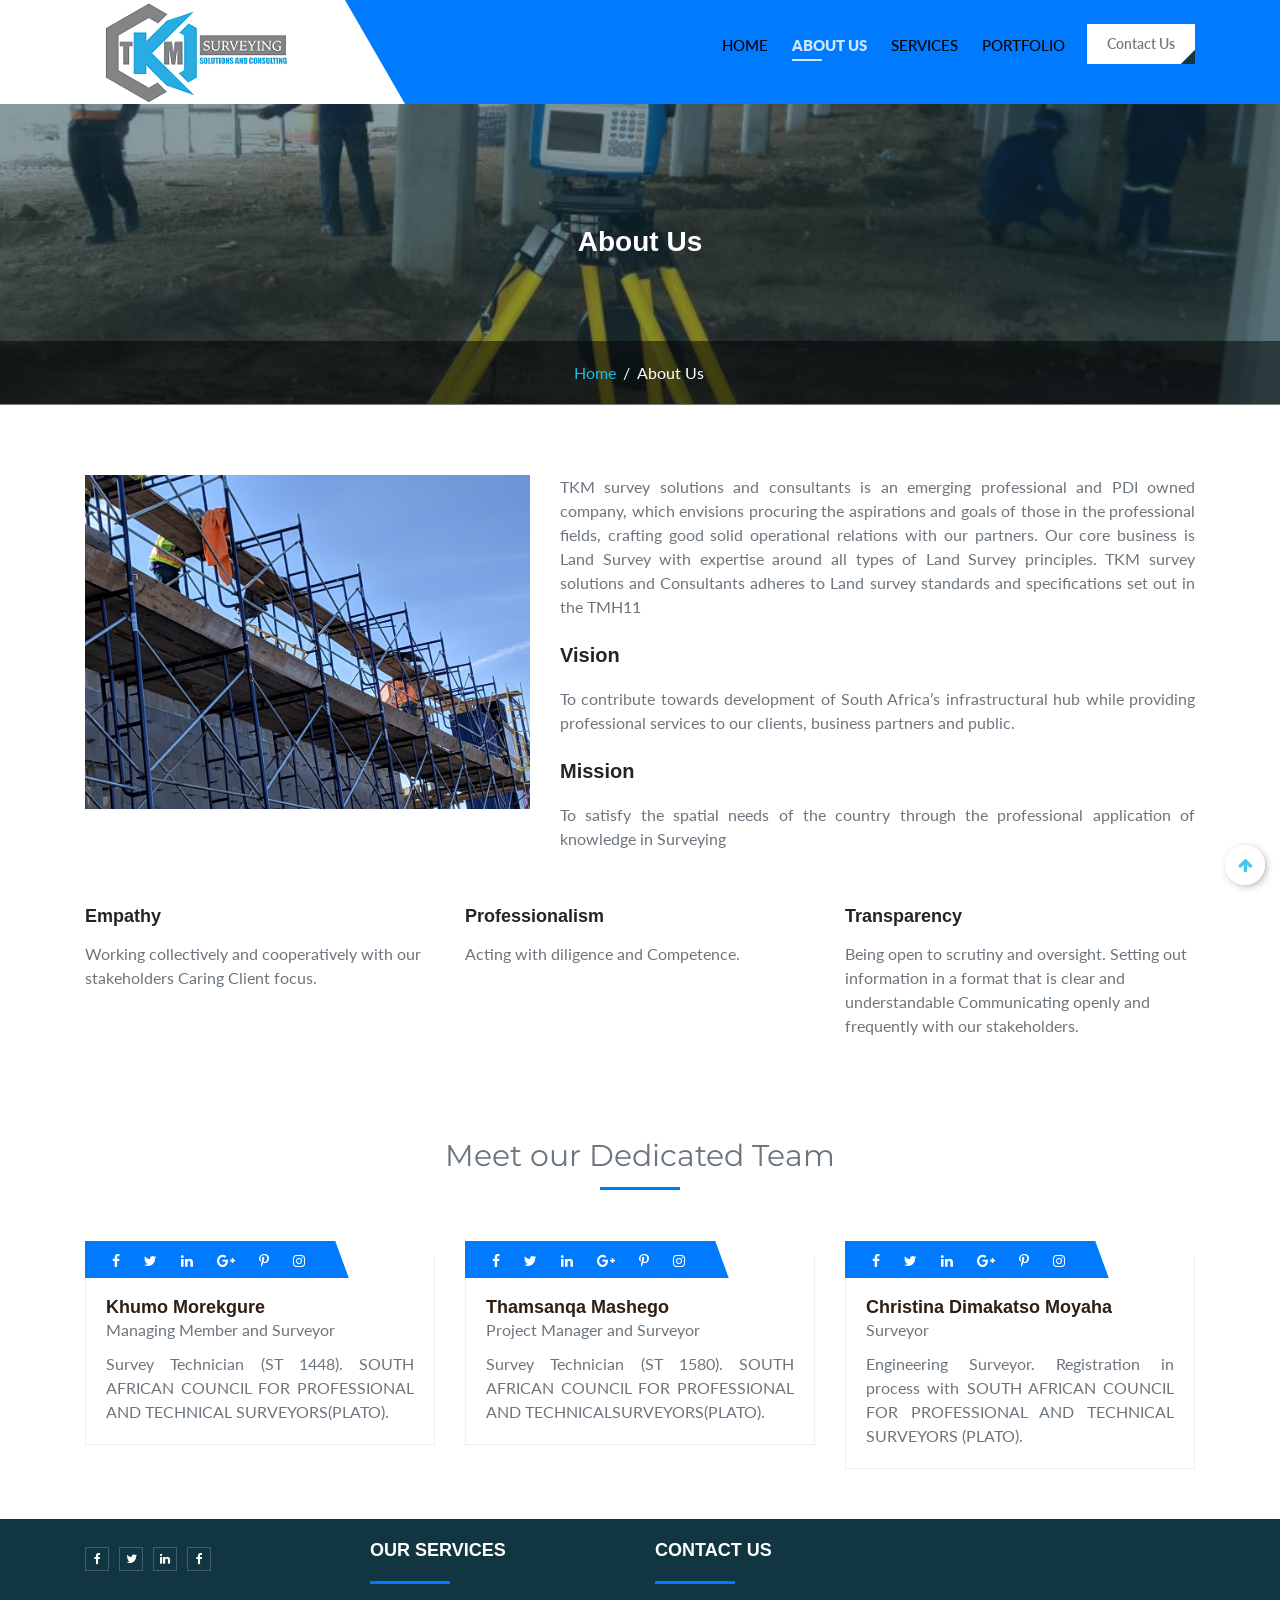
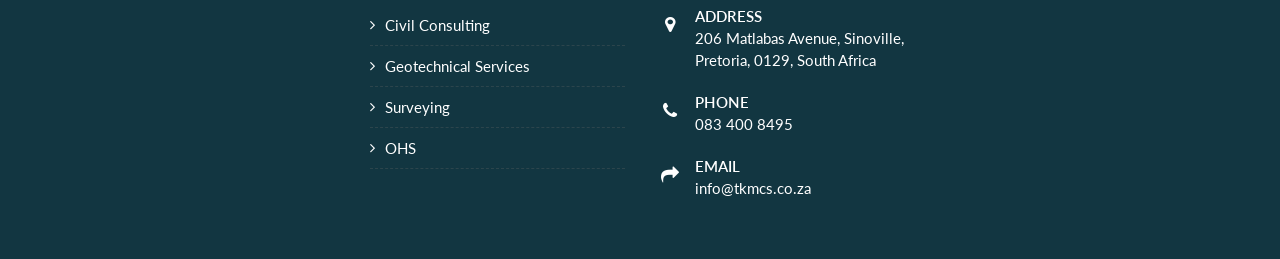
==== aboutus.html @ 53ba18b6 "Add my file" ====
﻿<!DOCTYPE html>
<html lang="en">
<head>
    <meta charset="utf-8">
    <meta http-equiv="X-UA-Compatible" content="IE=edge">
    <meta name="author" content="Land Surveying,Surveying,Geotech,Construction" />
    <meta name="robots" content="Surveying,TKM" />
    <meta name="description" content="TKM Surveying Solutions and Consulting" />
    <meta name="format-detection" content="telephone=no">

    <!-- FAVICONS ICON -->
    <link rel="icon" href="favicon.ico" type="image/x-icon" />
    <link rel="shortcut icon" type="image/x-icon" href="favicon.png" />

    <!-- PAGE TITLE HERE -->
    <title>TKM Surveying</title>

    <!-- MOBILE SPECIFIC -->
    <meta name="viewport" content="width=device-width, initial-scale=1">

    <!--[if lt IE 9]>
    <script src="js/html5shiv.min.js"></script>
    <script src="js/respond.min.js"></script>
    <![endif]-->
    <!-- STYLESHEETS -->
    <link rel="stylesheet" href="/plugins/fontawesome/css/font-awesome.min.css">
    <link rel="stylesheet" type="text/css" href="/css/plugins.css">
    <link rel="stylesheet" type="text/css" href="/css/style.css">
    <link class="skin" rel="stylesheet" type="text/css" href="/css/skin/skin-1.css">
    <link rel="stylesheet" type="text/css" href="/css/templete.css">
    <!-- Revolution Slider Css -->
    <link rel="stylesheet" type="text/css" href="/plugins/revolution/css/settings.css">
    <link rel="stylesheet" type="text/css" href="/plugins/revolution/css/navigation.css">
    <!-- Revolution Navigation Style -->

</head>
<body id="bg">
    <div id="loading-area"></div>
    <div class="page-wraper">
        <!-- header -->
        <header class="site-header header-style-1 mo-left dark">
            <!-- main header -->
            <div class="sticky-header header header-curve main-bar-wraper navbar-expand-lg">
                <div class="main-bar bg-primary clearfix ">
                    <div class="container clearfix">
                        <!-- website logo -->
                        <div class="logo-header mostion"><a href="index.html"><img src="images/logo2.png" width="193" height="89" alt=""></a></div>
                        <!-- nav toggle button -->
                        <button class="navbar-toggler collapsed navicon justify-content-end" type="button" data-toggle="collapse" data-target="#navbarNavDropdown" aria-controls="navbarNavDropdown" aria-expanded="false" aria-label="Toggle navigation">
                            <span></span>
                            <span></span>
                            <span></span>
                        </button>
                        <div class="extra-nav disnone-md hidden-md">
                            <div class="extra-cell">
                                <a href="booking.html" class="site-button white skew-secondry">Contact Us</a>
                            </div>
                        </div>
                        <!-- main nav -->
                        <div class="header-nav navbar-collapse collapse justify-content-end" id="navbarNavDropdown">
                            <ul class=" nav navbar-nav">
                                <li><a href="index.html">Home</a></li>
                                <li class="active"><a href="aboutus.html">About Us</a></li>
                                <li><a href="services.html">Services</a></li>
                                <li><a href="portfolio.html">Portfolio</a></li>
                                <li class="d-lg-none d-xl-none"><a href="contactus.html">Contact Us</a></li>
                            </ul>
                        </div>
                    </div>
                </div>
            </div>
            <!-- main header END -->
        </header>
        <!-- header END -->
        <!-- Content -->
        <div class="page-content">
            <!-- inner page banner -->
            <div class="bnr-inr overlay-black-middle" style="background-image:url(images/mshandukani.jpg);">
                <div class="container">
                    <div class="bnr-inr-entry">
                        <h1 class="text-white">About Us</h1>
                    </div>
                </div>
            </div>
            <!-- inner page banner END -->
            <!-- Breadcrumb row -->
            <div class="breadcrumb-row">
                <div class="container">
                    <ul class="list-inline">
                        <li><a href="index.html">Home</a></li>
                        <li>About Us</li>
                    </ul>
                </div>
            </div>
            <!-- Breadcrumb row END -->
            <!-- contact -->
            <div class="clearfix">
                <!-- About Company -->
                <!-- Our Awesome Services -->
                <div class="section-full bg-white content-inner-2">
                    <div class="container">
                        <div class="row">
                            <div class="col-lg-5 col-md-12 text-center d-lg-block d-sm-none d-md-none">
                                <div class="worker"> <img src="images/scaffolding.jpg" alt="" /> </div>
                            </div>
                            <div class="col-lg-7 col-md-12 m-b30">
                                <p>TKM survey solutions and consultants is an emerging professional and PDI owned company, which envisions procuring the aspirations and goals of those in the professional fields, crafting good solid operational relations with our partners. Our core business is Land Survey with expertise around all types of Land Survey principles. TKM survey solutions and Consultants adheres to Land survey standards and specifications set out in the TMH11</p>
                                <h3 class="m-t10">Vision</h3>
                                <p>To contribute towards development of South Africa’s infrastructural hub while providing professional services to our clients, business partners and public.</p>
                                <h3 class="m-t10">Mission</h3>
                                <p>To satisfy the spatial needs of the country through the professional application of knowledge in Surveying</p>
                            </div>
                        </div>
                        <div class="row">
                            <div class="col-lg-4 col-md-4 col-sm-6 m-b30">
                                <div class="icon-bx-wraper left">
                                    <div class="icon-lg"> <a href="#" class="icon-cell"><i class="glyph-icon flaticon-like"></i></a> </div>
                                    <div class="icon-content">
                                        <h4 class="tilte">Empathy</h4>
                                        <p>Working collectively and cooperatively with our stakeholders Caring Client focus.</p>
                                    </div>
                                </div>
                            </div>
                            <div class="col-lg-4 col-md-4 col-sm-6 m-b30">
                                <div class="icon-bx-wraper left">
                                    <div class="icon-lg"> <a href="#" class="icon-cell"><i class="glyph-icon flaticon-android"></i></a> </div>
                                    <div class="icon-content">
                                        <h4 class="tilte">Professionalism</h4>
                                        <p>Acting with diligence and Competence.</p>
                                    </div>
                                </div>
                            </div>
                            <div class="col-lg-4 col-md-4 col-sm-6 m-b30">
                                <div class="icon-bx-wraper left">
                                    <div class="icon-lg"> <a href="#" class="icon-cell"><i class="glyph-icon flaticon-speaker"></i></a> </div>
                                    <div class="icon-content">
                                        <h4 class="tilte">Transparency</h4>
                                        <p>Being open to scrutiny and oversight. Setting out information in a format that is clear and understandable Communicating openly and frequently with our stakeholders.</p>
                                    </div>
                                </div>
                            </div>
                        </div>
                    </div>
                </div>
                <!-- About Company END -->
                <!-- Team member -->
                <div class="section-full bg-white content-inner">
                    <div class="container">
                        <div class="section-head text-center ">
                            <h3 class="h3">Meet our Dedicated Team</h3>
                            <div class="separator bg-primary"></div>
                        </div>
                        <div class="section-content ">
                            <div class="row">
                                <div class="col-md-4 col-lg-4 col-sm-6 m-b30">
                                    <div class="box">
                                        <!--<div class="media"> <a href="#"><img src="images/our-team/pic1.jpg" alt=""></a> </div>-->
                                        <div class="info p-a20 p-t40 border-1">
                                            <h4 class="title m-tb0"><a href="#">Khumo Morekgure</a></h4>
                                            <div class="bg-primary skew-content-box">
                                                <ul class="social-icon">
                                                    <li><a class="fa fa-facebook"></a></li>
                                                    <li><a class="fa fa-twitter"></a></li>
                                                    <li><a class="fa fa-linkedin"></a></li>
                                                    <li><a class="fa fa-google-plus"></a></li>
                                                    <li><a class="fa fa-pinterest-p"></a></li>
                                                    <li><a class="fa fa-instagram"></a></li>
                                                </ul>
                                            </div>
                                            <span>Managing Member and Surveyor</span>
                                            <p class="m-t10 m-b0">Survey Technician (ST 1448). SOUTH AFRICAN COUNCIL FOR PROFESSIONAL AND TECHNICAL SURVEYORS(PLATO).</p>
                                        </div>
                                    </div>
                                </div>
                                <div class="col-md-4 col-lg-4 col-sm-6 m-b30">
                                    <div class="box">
                                        <!--<div class="media"> <a href="#"><img src="images/our-team/pic2.jpg" alt=""></a> </div>-->
                                        <div class="info p-a20 p-t40 border-1">
                                            <h4 class="title m-tb0"><a href="#">Thamsanqa Mashego</a></h4>
                                            <div class="bg-primary skew-content-box">
                                                <ul class="social-icon">
                                                    <li><a class="fa fa-facebook"></a></li>
                                                    <li><a class="fa fa-twitter"></a></li>
                                                    <li><a class="fa fa-linkedin"></a></li>
                                                    <li><a class="fa fa-google-plus"></a></li>
                                                    <li><a class="fa fa-pinterest-p"></a></li>
                                                    <li><a class="fa fa-instagram"></a></li>
                                                </ul>
                                            </div>
                                            <span>Project Manager and Surveyor</span>
                                            <p class="m-t10 m-b0">Survey Technician (ST 1580). SOUTH AFRICAN COUNCIL FOR PROFESSIONAL AND TECHNICALSURVEYORS(PLATO).</p>
                                        </div>
                                    </div>
                                </div>
                                <div class="col-md-4 col-lg-4 col-sm-6 m-b10">
                                    <div class="box">
                                        <!--<div class="media"> <a href="#"><img src="images/our-team/pic3.jpg" alt=""></a> </div>-->
                                        <div class="info p-a20 p-t40 border-1">
                                            <h4 class="title m-tb0"><a href="#">Christina Dimakatso Moyaha</a></h4>
                                            <div class="bg-primary skew-content-box">
                                                <ul class="social-icon">
                                                    <li><a class="fa fa-facebook"></a></li>
                                                    <li><a class="fa fa-twitter"></a></li>
                                                    <li><a class="fa fa-linkedin"></a></li>
                                                    <li><a class="fa fa-google-plus"></a></li>
                                                    <li><a class="fa fa-pinterest-p"></a></li>
                                                    <li><a class="fa fa-instagram"></a></li>
                                                </ul>
                                            </div>
                                            <span>Surveyor</span>
                                            <p class="m-t10 m-b0">Engineering Surveyor. Registration in process with SOUTH AFRICAN COUNCIL FOR PROFESSIONAL AND TECHNICAL SURVEYORS (PLATO).</p>
                                        </div>
                                    </div>
                                </div>
                            </div>
                        </div>
                    </div>
                </div>
                <!-- Team member -->
            </div>
            <!-- contact area  END -->
        </div>
        <!-- Content END-->
        <!-- Footer -->
        <footer class="site-footer">
            <div class="footer-top">
                <div class="container">
                    <div class="row">
                        <div class="col-lg-3 col-md-6 col-sm-6 footer-col-4">
                            <div class="widget widget_about">
                                <ul class="social-icon dez-border">
                                    <li><a class="fa fa-facebook"></a></li>
                                    <li><a class="fa fa-twitter"></a></li>
                                    <li><a class="fa fa-linkedin"></a></li>
                                    <li><a class="fa fa-facebook"></a></li>
                                </ul>
                            </div>
                        </div>
                        <div class="col-lg-3 col-md-6 col-sm-6 footer-col-4">
                            <div class="widget widget_services">
                                <h4 class="m-b15 text-uppercase">Our services</h4>
                                <div class="separator bg-primary"></div>
                                <ul>
                                    <li><a href="services.html">Civil Consulting</a></li>
                                    <li><a href="services.html">Geotechnical Services</a></li>
                                    <li><a href="services.html">Surveying</a></li>
                                    <li><a href="services.html">OHS</a></li>
                                </ul>
                            </div>
                        </div>
                        <div class="col-lg-3 col-md-6 col-sm-6 footer-col-4">
                            <div class="widget widget_getintuch">
                                <h4 class="m-b15 text-uppercase">Contact us</h4>
                                <div class="separator bg-primary"></div>
                                <ul>
                                    <li><i class="fa fa-map-marker"></i><strong>address</strong> 206 Matlabas Avenue, Sinoville, Pretoria, 0129, South Africa </li>
                                    <li><i class="fa fa-phone"></i><strong>phone</strong>083 400 8495</li>
                                    <li><i class="fa fa-mail-forward"></i><strong>email</strong>info@tkmcs.co.za</li>
                                </ul>
                            </div>
                        </div>
                    </div>
                </div>
            </div>
        </footer>
        <!-- Footer END-->
        <button class="scroltop fa fa-arrow-up"></button>
    </div>
    <!-- JavaScript  files ========================================= -->
    <script src="js/jquery.min.js"></script><!-- JQUERY.MIN JS -->
    <script src="plugins/bootstrap/js/popper.min.js"></script><!-- BOOTSTRAP.MIN JS -->
    <script src="plugins/bootstrap/js/bootstrap.min.js"></script><!-- BOOTSTRAP.MIN JS -->
    <script src="plugins/bootstrap-select/bootstrap-select.min.js"></script><!-- FORM JS -->
    <script src="plugins/bootstrap-touchspin/jquery.bootstrap-touchspin.js"></script><!-- FORM JS -->
    <script src="plugins/magnific-popup/magnific-popup.js"></script><!-- MAGNIFIC POPUP JS -->
    <script src="plugins/counter/waypoints.min.js"></script><!-- WAYPOINTS JS -->
    <script src="plugins/counter/counterup.min.js"></script><!-- COUNTERUP JS -->
    <script src="plugins/imagesloaded/imagesloaded.js"></script><!-- IMAGESLOADED -->
    <script src="plugins/masonry/masonry-3.1.4.js"></script><!-- MASONRY -->
    <script src="plugins/masonry/masonry.filter.js"></script><!-- MASONRY -->
    <script src="plugins/owl-carousel/owl.carousel.js"></script><!-- OWL SLIDER -->
    <script src="js/custom.js"></script><!-- CUSTOM FUCTIONS  -->
    <script src="js/dz.carousel.js"></script><!-- SORTCODE FUCTIONS  -->
    <script src="plugins/switcher/js/switcher.js"></script><!-- CONTACT JS  -->
    <script src="js/dz.ajax.js"></script><!-- CONTACT JS  -->

</body>
</html>
---- css/style.css ----
/*
======================================
  * CSS TABLE CONTENT *  
======================================

1. GENERAL

2. HEADINGS

3. TEXT & PARAGRAPH

4. LISTS

5. BOX SPACING (inner & outer)
	>padding
	>marging
	
6. BOX MAX-WIDTH CSS

7. POSITIONS ( absolute & relative & statice & z-index )

8. COLOR (text & background)
	>text color
	>background color

9. IMAGES OVERLAY EFFECTS (overly animation on images)

10. IMAGES EFFECTS (image animation in images)
	 >image-opacity
	 >image-zoom
	 >image-zoom-slow
	 >image-shrink
	 >image-side-pan
	 >image-vertical-pan
	 >image-fade-in
	 >image-fade-out 
	 >image-rotate
	 >image-sepia
	 >image-blurr
	 >image-blurr-invert
	 >image off color
	 >image on color
 

11. CONTENT SHOW ON IMAGE BOX
 
12. FORM ELEMENTS

13. WP DEFAULT

14. HEADER (top part of page)

15. PAGE TOP BAR (left & right content)

16. LOGO ( company identify  symbol )

17. MAIN BAR ( place logo & main-navigation )

18. NAVIGATIONS
	>mena-menu
	>mobile-menu
	>footer-menu
	
19. BANNER

20. SLIDER
	>rs slider
	>owl slider
	
21. BLOG
	
22. WIDGETS

23. CUSTOMIZE CSS
	>set-radius
	>transition
	>float-clearfix
	
24. SORTCODES 
	>Buttons
	>Title separators		
	>Deviders	
	>Lists & bullets	
	>Tabs
	>Accordians		
	>Carousels	
	>Testimonials	
	>Pricing table
	>Alert box	
	>Modal pop
	>Social icons
	>Breadcrumb
	>Tables
	>Image effects

25. PAGINATION

26. FOOTER

27. PAGE-CONTENT

28. INNER-CONTENT

29. SIDE-NAV

30. ONE-PAGE-LAYOUT

======================================
  * END TABLE CONTENT *  
======================================
*/
/*--------------------------------------------------------------
1. GENERAL
---------------------------------------------------------------*/

body {
    background-color: #FFF;
    font-family: 'Lato', sans-serif;
    font-size: 16px;
    font-weight: 400;
    color:#6c757d;
    padding: 0;
    margin: 0;
    overflow-x: hidden;
}
a {
    color: #EFBB20;
    outline: 0 none;
    text-decoration: none;
}
a:hover,
a:focus {
    text-decoration: none;
    outline: 0 none;
}
a:active,
a:hover {
    color: #333333;
}
p a {
    color: #333333;
}
img {
    border-style: none;
    height: auto;
    max-width: 100%;
    vertical-align: middle;
}
hr {
    clear: both;
}
section,
article,
aside,
details,
figcaption,
figure,
footer,
header,
hgroup,
main,
menu,
nav,
summary {
    display: block;
}
address {
    font-style: italic;
}
table {
    background-color: transparent;
    width: 100%;
}
table thead th {
    color: #333;
}
table td {
    padding: 15px 10px;
}
p,
address,
pre,
hr,
ul,
ol,
dl,
dd,
table {
    margin-bottom: 24px;
}
.overflow-hide {
    overflow: hidden;
}
.overflow-auto {
    overflow: auto;
}
.clear {
    clear: both;
}
.pull-none {
    float: none;
}
::-moz-selection {
    background: #3396d1;
    color: #fff;
}
::selection {
    background: #3396d1;
    color: #fff;
}
/*---------------------------------------------------------------
2. HEADINGS
---------------------------------------------------------------*/

h1,
h2,
h3,
h4,
h5,
h6 {
    color: #123641;
    font-family: 'Nunito', sans-serif;
}
h1 a,
h2 a,
h3 a,
h4 a,
h5 a,
h6 a {
    color: #2e1e13;
}
h1 {
    font-size: 28px;
    line-height: 30px;
    margin-bottom: 25px;
	font-weight: 700;
}
h2 {
    font-size: 24px;
    line-height: 38px;
    margin-bottom: 25px;
	font-weight: 700;
}
h3 {
    font-size: 20px;
    line-height: 24px;
    margin-bottom: 20px;
	font-weight: 600;
}
h4 {
    font-size: 18px;
    line-height: 22px;
    margin-bottom: 15px;
	font-weight: 600;
}
h5 {
    font-size: 16px;
    line-height: 22px;
    margin-bottom: 10px;
	font-weight: 600;
}
h6 {
    font-size: 14px;
    line-height: 18px;
    margin-bottom: 10px;
	font-weight: 600;
}
/*---------------------------------------------------------------
3. TEXT & PARAGRAPH
---------------------------------------------------------------*/

p {
    line-height: 24px;
    margin-bottom: 24px;
}
strong {
    font-weight: 600;
}
/*text align*/

.text-left {
    text-align: left;
}
.text-center {
    text-align: center;
}
.text-right {
    text-align: right;
}
.text-justify {
    text-align: justify
}
/*text vertical align*/

.v-align-t {
    vertical-align: top;
	display:-webkit-inline-box;
}
.v-align-m {
    vertical-align: middle;
}
.v-align-b {
    vertical-align: bottom;
}
/*text no line brack*/

.text-nowrap {
    white-space: nowrap
}
/*text transform*/

.text-lowercase {
    text-transform: lowercase
}
.text-uppercase {
    text-transform: uppercase
}
.text-capitalize {
    text-transform: capitalize
}
/*text size*/

.font-14 {
    font-size: 14px;
}
.font-16 {
    font-size: 16px;
}
.font-18 {
    font-size: 18px;
}
.font-20 {
    font-size: 20px;
}
.font-22 {
    font-size: 22px;
}
.font-24 {
    font-size: 24px;
}
.font-26 {
    font-size: 26px;
    line-height: 30px;
}
.font-28 {
    font-size: 28px;
    line-height: 35px;
}
.font-30 {
    font-size: 30px;
    line-height: 35px;
}
.font-35 {
    font-size: 35px;
    line-height: 45px;
}
.font-40 {
    font-size: 40px;
    line-height: 50px;
}
/*text weight*/

.font-weight-300 {
    font-weight: 300;
}
.font-weight-400 {
    font-weight: 400;
}
.font-weight-500 {
    font-weight: 500;
}
.font-weight-600 {
    font-weight: 600;
}
.font-weight-700 {
    font-weight: 700;
}
.font-weight-800 {
    font-weight: 800;
}
.font-weight-900 {
    font-weight: 900;
}
/*---------------------------------------------------------------
4. LISTS
---------------------------------------------------------------*/

dl,
ul,
ol {
    list-style-position: outside;
    padding: 0;
}
ul,
ol {
    margin-bottom: 24px;
}
ul li,
ol li {
    padding: 0;
}
dl {
    margin-left: 0;
    margin-bottom: 30px;
}
dl dd {
    margin-bottom: 10px;
}
/*---------------------------------------------------------------
5. BOX SPACING (inner & outer)
	>padding
	>marging
---------------------------------------------------------------*/
/*== >padding (around) ======*/

.p-a0 {
    padding: 0;
}
.p-a5 {
    padding: 5px;
}
.p-a10 {
    padding: 10px;
}
.p-a15 {
    padding: 15px;
}
.p-a20 {
    padding: 20px;
}
.p-a25 {
    padding: 25px;
}
.p-a30 {
    padding: 30px;
}
.p-a40 {
    padding: 40px;
}
.p-a50 {
    padding: 50px;
}
.p-a60 {
    padding: 60px;
}
.p-a70 {
    padding: 70px;
}
.p-a80 {
    padding: 80px;
}
.p-a90 {
    padding: 90px;
}
.p-a100 {
    padding: 100px;
}
/*== >Padding (top) ==*/

.p-t0 {
    padding-top: 0;
}
.p-t5 {
    padding-top: 5px;
}
.p-t10 {
    padding-top: 10px;
}
.p-t15 {
    padding-top: 15px;
}
.p-t20 {
    padding-top: 20px;
}
.p-t30 {
    padding-top: 30px;
}
.p-t40 {
    padding-top: 40px;
}
.p-t50 {
    padding-top: 50px;
}
.p-t60 {
    padding-top: 60px;
}
.p-t70 {
    padding-top: 70px;
}
.p-t80 {
    padding-top: 80px;
}
.p-t90 {
    padding-top: 90px;
}
.p-t100 {
    padding-top: 100px;
}
/*== >Padding (bottom) ==*/

.p-b0 {
    padding-bottom: 0;
}
.p-b5 {
    padding-bottom: 5px;
}
.p-b10 {
    padding-bottom: 10px;
}
.p-b15 {
    padding-bottom: 15px;
}
.p-b20 {
    padding-bottom: 20px;
}
.p-b30 {
    padding-bottom: 30px;
}
.p-b40 {
    padding-bottom: 40px;
}
.p-b50 {
    padding-bottom: 50px;
}
.p-b60 {
    padding-bottom: 60px;
}
.p-b70 {
    padding-bottom: 70px;
}
.p-b80 {
    padding-bottom: 80px;
}
.p-b90 {
    padding-bottom: 90px;
}
.p-b100 {
    padding-bottom: 100px;
}
/*== >Padding (left) ==*/

.p-l0 {
    padding-left: 0;
}
.p-l5 {
    padding-left: 5px;
}
.p-l10 {
    padding-left: 10px;
}
.p-l15 {
    padding-left: 15px;
}
.p-l20 {
    padding-left: 20px;
}
.p-l30 {
    padding-left: 30px;
}
.p-l40 {
    padding-left: 40px;
}
.p-l50 {
    padding-left: 50px;
}
.p-l60 {
    padding-left: 60px;
}
.p-l70 {
    padding-left: 70px;
}
.p-l80 {
    padding-left: 80px;
}
.p-l90 {
    padding-left: 90px;
}
.p-l100 {
    padding-left: 100px;
}
/*== >Padding (right) ==*/

.p-r0 {
    padding-right: 0;
}
.p-r5 {
    padding-right: 5px;
}
.p-r10 {
    padding-right: 10px;
}
.p-r15 {
    padding-right: 15px;
}
.p-r20 {
    padding-right: 20px;
}
.p-r30 {
    padding-right: 30px;
}
.p-r40 {
    padding-right: 40px;
}
.p-r50 {
    padding-right: 50px;
}
.p-r60 {
    padding-right: 60px;
}
.p-r70 {
    padding-right: 70px;
}
.p-r80 {
    padding-right: 80px;
}
.p-r90 {
    padding-right: 90px;
}
.p-r100 {
    padding-right: 100px;
}
/*== >Padding (left right) ==*/

.p-lr0 {
    padding-left: 0;
    padding-right: 0;
}
.p-lr5 {
    padding-left: 5px;
    padding-right: 5px;
}
.p-lr10 {
    padding-left: 10px;
    padding-right: 10px;
}
.p-lr15 {
    padding-left: 15px;
    padding-right: 15px;
}
.p-lr20 {
    padding-left: 20px;
    padding-right: 20px;
}
.p-lr30 {
    padding-left: 30px;
    padding-right: 30px;
}
.p-lr40 {
    padding-left: 40px;
    padding-right: 40px;
}
.p-lr50 {
    padding-left: 50px;
    padding-right: 50px;
}
.p-lr60 {
    padding-left: 60px;
    padding-right: 60px;
}
.p-lr70 {
    padding-left: 70px;
    padding-right: 70px;
}
.p-lr80 {
    padding-left: 80px;
    padding-right: 80px;
}
.p-lr90 {
    padding-left: 90px;
    padding-right: 90px;
}
.p-lr100 {
    padding-left: 100px;
    padding-right: 100px;
}
/*== >Padding (top bottom) ==*/

.p-tb0 {
    padding-bottom: 0;
    padding-top: 0;
}
.p-tb5 {
    padding-bottom: 5px;
    padding-top: 5px;
}
.p-tb10 {
    padding-bottom: 10px;
    padding-top: 10px;
}
.p-tb15 {
    padding-bottom: 15px;
    padding-top: 15px;
}
.p-tb20 {
    padding-bottom: 20px;
    padding-top: 20px;
}
.p-tb30 {
    padding-bottom: 30px;
    padding-top: 30px;
}
.p-tb40 {
    padding-bottom: 40px;
    padding-top: 40px;
}
.p-tb50 {
    padding-bottom: 50px;
    padding-top: 50px;
}
.p-tb60 {
    padding-bottom: 60px;
    padding-top: 60px;
}
.p-tb70 {
    padding-bottom: 70px;
    padding-top: 70px;
}
.p-tb80 {
    padding-bottom: 80px;
    padding-top: 80px;
}
.p-tb90 {
    padding-bottom: 90px;
    padding-top: 90px;
}
.p-tb100 {
    padding-bottom: 100px;
    padding-top: 100px;
}
/*== >margin (around) ======*/

.m-auto {
    margin: auto;
}
.m-a0 {
    margin: 0;
}
.m-a5 {
    margin: 5px;
}
.m-a10 {
    margin: 10px;
}
.m-a15 {
    margin: 15px;
}
.m-a20 {
    margin: 20px;
}
.m-a30 {
    margin: 30px;
}
.m-a40 {
    margin: 40px;
}
.m-a50 {
    margin: 50px;
}
.m-a60 {
    margin: 60px;
}
.m-a70 {
    margin: 70px;
}
.m-a80 {
    margin: 80px;
}
.m-a90 {
    margin: 90px;
}
.m-a100 {
    margin: 100px;
}
/*== >marging (top) ==*/

.m-t0 {
    margin-top: 0;
}
.m-t5 {
    margin-top: 5px;
}
.m-t10 {
    margin-top: 10px;
}
.m-t15 {
    margin-top: 15px;
}
.m-t20 {
    margin-top: 20px;
}
.m-t30 {
    margin-top: 30px;
}
.m-t40 {
    margin-top: 40px;
}
.m-t50 {
    margin-top: 50px;
}
.m-t60 {
    margin-top: 60px;
}
.m-t70 {
    margin-top: 70px;
}
.m-t80 {
    margin-top: 80px;
}
.m-t90 {
    margin-top: 90px;
}
.m-t100 {
    margin-top: 100px;
}
/*== >marging (bottom) ==*/

.m-b0 {
    margin-bottom: 0;
}
.m-b5 {
    margin-bottom: 5px;
}
.m-b10 {
    margin-bottom: 10px;
}
.m-b15 {
    margin-bottom: 15px;
}
.m-b20 {
    margin-bottom: 20px;
}
.m-b30 {
    margin-bottom: 30px;
}
.m-b40 {
    margin-bottom: 40px;
}
.m-b50 {
    margin-bottom: 50px;
}
.m-b60 {
    margin-bottom: 60px;
}
.m-b70 {
    margin-bottom: 70px;
}
.m-b80 {
    margin-bottom: 80px;
}
.m-b90 {
    margin-bottom: 90px;
}
.m-b100 {
    margin-bottom: 100px;
}
/*== >marging (left) ==*/

.m-l0 {
    margin-left: 0;
}
.m-l5 {
    margin-left: 5px;
}
.m-l10 {
    margin-left: 10px;
}
.m-l15 {
    margin-left: 15px;
}
.m-l20 {
    margin-left: 20px;
}
.m-l30 {
    margin-left: 30px;
}
.m-l40 {
    margin-left: 40px;
}
.m-l50 {
    margin-left: 50px;
}
.m-l60 {
    margin-left: 60px;
}
.m-l70 {
    margin-left: 70px;
}
.m-l80 {
    margin-left: 80px;
}
.m-l90 {
    margin-left: 90px;
}
.m-l100 {
    margin-left: 100px;
}
/*== >marging (right) ==*/

.m-r0 {
    margin-right: 0;
}
.m-r5 {
    margin-right: 5px;
}
.m-r10 {
    margin-right: 10px;
}
.m-r15 {
    margin-right: 15px;
}
.m-r20 {
    margin-right: 20px;
}
.m-r30 {
    margin-right: 30px;
}
.m-r40 {
    margin-right: 40px;
}
.m-r50 {
    margin-right: 50px;
}
.m-r60 {
    margin-right: 60px;
}
.m-r70 {
    margin-right: 70px;
}
.m-r80 {
    margin-right: 80px;
}
.m-r90 {
    margin-right: 90px;
}
.m-r100 {
    margin-right: 100px;
}
/*== >marging (left right) ==*/

.m-lr0 {
    margin-left: 0;
    margin-right: 0;
}
.m-lr5 {
    margin-left: 5px;
    margin-right: 5px;
}
.m-lr10 {
    margin-left: 10px;
    margin-right: 10px;
}
.m-lr15 {
    margin-left: 15px;
    margin-right: 15px;
}
.m-lr20 {
    margin-left: 20px;
    margin-right: 20px;
}
.m-lr30 {
    margin-left: 30px;
    margin-right: 30px;
}
.m-lr40 {
    margin-left: 40px;
    margin-right: 40px;
}
.m-lr50 {
    margin-left: 50px;
    margin-right: 50px;
}
.m-lr60 {
    margin-left: 60px;
    margin-right: 60px;
}
.m-lr70 {
    margin-left: 70px;
    margin-right: 70px;
}
.m-lr80 {
    margin-left: 80px;
    margin-right: 80px;
}
.m-lr90 {
    margin-left: 90px;
    margin-right: 90px;
}
.m-lr100 {
    margin-left: 100px;
    margin-right: 100px;
}
/*== >marging (top bottom) ==*/

.m-tb0 {
    margin-bottom: 0;
    margin-top: 0;
}
.m-tb5 {
    margin-bottom: 5px;
    margin-top: 5px;
}
.m-tb10 {
    margin-bottom: 10px;
    margin-top: 10px;
}
.m-tb15 {
    margin-bottom: 15px;
    margin-top: 15px;
}
.m-tb20 {
    margin-bottom: 20px;
    margin-top: 20px;
}
.m-tb30 {
    margin-bottom: 30px;
    margin-top: 30px;
}
.m-tb40 {
    margin-bottom: 40px;
    margin-top: 40px;
}
.m-tb50 {
    margin-bottom: 50px;
    margin-top: 50px;
}
.m-tb60 {
    margin-bottom: 60px;
    margin-top: 60px;
}
.m-tb70 {
    margin-bottom: 70px;
    margin-top: 70px;
}
.m-tb80 {
    margin-bottom: 80px;
    margin-top: 80px;
}
.m-tb90 {
    margin-bottom: 90px;
    margin-top: 90px;
}
.m-tb100 {
    margin-bottom: 100px;
    margin-top: 100px;
}
/*== > colum gap less ==*/

.no-col-gap [class*="col-xs-"],
.no-col-gap [class*="col-sm-"],
.no-col-gap [class*="col-md-"],
.no-col-gap [class*="col-lg-"] {
    padding-left: 0;
    padding-right: 0;
}
/*---------------------------------------------------------------
6. BOX MAX-WIDTH CSS
---------------------------------------------------------------*/

.max-w100 {
    max-width: 100px;
}
.max-w200 {
    max-width: 200px;
}
.max-w300 {
    max-width: 300px;
}
.max-w400 {
    max-width: 400px;
}
.max-w500 {
    max-width: 500px;
}
.max-w600 {
    max-width: 600px;
}
.max-w700 {
    max-width: 700px;
}
.max-w800 {
    max-width: 800px;
}
.max-w900 {
    max-width: 900px;
}
.max-w1000 {
    max-width: 1000px;
}
/*---------------------------------------------------------------
7. POSITIONS ( absolute & relative & statice & z-index )
---------------------------------------------------------------*/

.absolute {
    position: absolute;
}
.relative {
    position: relative;
}
.static {
    position: static;
}
.z-index1 {
    z-index: 1;
}
.z-index2 {
    z-index: 2;
}
.z-index3 {
    z-index: 3;
}
.z-index4 {
    z-index: 4;
}
.z-index5 {
    z-index: 5;
}
.z-index6 {
    z-index: 6;
}
.z-index7 {
    z-index: 7;
}
.z-index8 {
    z-index: 8;
}
.z-index9 {
    z-index: 9;
}
.z-index10 {
    z-index: 10;
}
.z-index100 {
    z-index: 100;
}
.z-index999 {
    z-index: 999;
}
/*---------------------------------------------------------------
8. COLOR (text & background)
	>text color
	>background color
---------------------------------------------------------------*/
/*=== >text color ===*/

.text-white {
    color: #fff;
}
.text-black {
    color: #000;
}
.text-gray {
    color: #f5f6f6;
}
.text-gray-dark {
    color: #d3d3d3;
}
.text-red {
    color: #f54646;
}
.text-green {
    color: #090;
}
.text-yellow {
    color: #FF0;
}
/*=== >background color ===*/

.bg-transparent {
    background-color: transparent;
}
.bg-primary {
    background-color: ;
}
.bg-white {
    background-color: #FFF;
}
.bg-black {
    background-color: #000;
}
.bg-black-light {
    background-color: #212121;
}
.bg-gray {
    background-color: #f5f6f6;
}
.bg-gray-dark {
    background-color: #d3d3d3;
}
.bg-red {
    background-color: #FF4045;
}
.bg-green {
    background-color: #38E225;
}
.bg-yellow {
    background-color: #F0F52E;
}
/*=== >background image ===*/

.bg-img-fix {
    background-attachment: fixed;
}
/*---------------------------------------------------------------
9. IMAGES OVERLAY EFFECTS (overly animation on images)
---------------------------------------------------------------*/

.img-overlay1,
.img-overlay2,
.img-overlay3,
.img-overlay4,
.img-overlay5,
.img-overlay6,
.img-overlay7,
.img-overlay8,
.img-overlay9,
.img-overlay11,
{
    position: relative;
}
.img-overlay1:before,
.img-overlay1:after,
.img-overlay2:before,
.img-overlay2:after,
.img-overlay3:before,
.img-overlay3:after,
.img-overlay4:before,
.img-overlay4:after,
.img-overlay5:before,
.img-overlay5:after,
.img-overlay6:before,
.img-overlay6:after,
.img-overlay7:before,
.img-overlay7:after,
.img-overlay8:before,
.img-overlay8:after,
.img-overlay9:before,
.img-overlay9:after,
.img-overlay11:before,
.img-overlay11:after {
    content: "";
    background: #000;
    position: absolute;
    left: 0;
    top: 0;
    width: 0;
    height: 0;
    opacity: 0.4;
    z-index: 1;
    -webkit-transition: all 0.3s linear;
    -moz-transition: all 0.3s linear;
    -ms-transition: all 0.3s linear;
    -o-transition: all 0.3s linear;
    transition: all 0.3s linear;
}
/*effect 1*/

.img-overlay1:before {
    width: 100%;
    height: 100%;
    opacity: 0;
}
.img-overlay1:hover:before,
.box:hover .img-overlay1:before {
    opacity: 0.5;
}
/*effect 2*/

.img-overlay2:before {
    width: 100%;
    height: 100%;
    opacity: 0;
    /* Permalink - use to edit and share this gradient: http://colorzilla.com/gradient-editor/#000000+0,000000+100&0+0,0.65+100 */
    
    background: -moz-linear-gradient(top, rgba(0, 0, 0, 0) 0%, rgba(0, 0, 0, 0.65) 100%);
    /* FF3.6-15 */
    
    background: -webkit-linear-gradient(top, rgba(0, 0, 0, 0) 0%, rgba(0, 0, 0, 0.65) 100%);
    /* Chrome10-25,Safari5.1-6 */
    
    background: linear-gradient(to bottom, rgba(0, 0, 0, 0) 0%, rgba(0, 0, 0, 0.65) 100%);
    /* W3C, IE10+, FF16+, Chrome26+, Opera12+, Safari7+ */
    
    filter: progid: DXImageTransform.Microsoft.gradient( startColorstr='#00000000', endColorstr='#a6000000', GradientType=0);
    /* IE6-9 */
}
.img-overlay2:hover:before,
.box:hover .img-overlay2:before {
    opacity: 0.9;
}
/*effect 3*/

.img-overlay3:before {
    left: 50%;
    top: 50%;
}
.img-overlay3:hover:before,
.box:hover .img-overlay3:before {
    width: 100%;
    height: 100%;
    top: 0;
    left: 0;
}
/*effect 4*/

.img-overlay4:before {
    left: 50%;
    top: 0;
    height: 100%;
}
.img-overlay4:hover:before,
.box:hover .img-overlay4:before {
    width: 100%;
    left: 0;
}
/*effect 5*/

.img-overlay5:before {
    left: 0;
    top: 50%;
    width: 100%;
}
.img-overlay5:hover:before,
.box:hover .img-overlay5:before {
    height: 100%;
    top: 0;
}
/*effect 6*/

.img-overlay6:before {
    left: 0;
    top: auto;
    bottom: 0;
    width: 100%;
}
.img-overlay6:hover:before,
.box:hover .img-overlay6:before {
    height: 100%;
}
/*effect 7*/

.img-overlay7:before,
.img-overlay7:after {
    height: 100%;
}
.img-overlay7:after {
    left: auto;
    right: 0;
}
.img-overlay7:hover:before,
.img-overlay7:hover:after,
.box:hover .img-overlay7:before,
.box:hover .img-overlay7:after {
    width: 50%;
}
/*effect 8*/

.img-overlay8:before,
.img-overlay8:after {
    height: 100%;
}
.img-overlay8:after {
    left: auto;
    right: 0;
}
.img-overlay8:hover:before,
.img-overlay8:hover:after,
.box:hover .img-overlay8:before,
.box:hover .img-overlay8:after {
    width: 100%;
    opacity: 0.3;
}
/*effect 9*/

.img-overlay9:before,
.img-overlay9:after {} .img-overlay9:after {
    left: auto;
    right: 0;
    top: auto;
    bottom: 0;
}
.img-overlay9:hover:before,
.img-overlay9:hover:after,
.box:hover .img-overlay9:before,
.box:hover .img-overlay9:after {
    width: 100%;
    height: 100%;
    opacity: 0.3;
}
/*effect 10*/

.img-overlay10:before,
.img-overlay10:after {
    width: 100%;
    height: 100%;
    opacity: 0;
}
.img-overlay10:hover:before,
.box:hover .img-overlay10:before {
    opacity: 0.5;
}
.img-overlay10:hover:after,
.box:hover .img-overlay10:after {
    width: 90%;
    height: 80%;
    left: 5%;
    top: 10%;
    opacity: 0.5;
    background: none;
    border: 1px dashed #FFFFFF;
}
.img-overlay11:after {} .img-overlay11:hover:after,
.box:hover .img-overlay11:after {
    height: 95%;
    opacity: 1;
    right: 7.5%;
    top: 2.5%;
    -moz-transform: skewY(0deg);
    -webkit-transform: skewY(0deg);
    -o-transform: skewY(0deg);
    -ms-transform: skewY(0deg);
    transform: skewY(0deg);
    width: 85%;
}
.img-overlay11:hover:before,
.box:hover .img-overlay11:before {
    height: 85%;
    left: 2.5%;
    opacity: 1;
    top: 7.5%;
    -moz-transform: skewY(0deg);
    -webkit-transform: skewY(0deg);
    -o-transform: skewY(0deg);
    -ms-transform: skewY(0deg);
    transform: skewY(0deg);
    width: 95%;
}
.img-overlay11:after {
    background: rgba(0, 0, 0, 0) none repeat scroll 0 0;
    border-left: 1px solid #fff;
    border-right: 1px solid #fff;
    bottom: 5%;
    height: 80%;
    left: auto;
    right: 5%;
    top: auto;
    -moz-transform: skewY(70deg);
    -webkit-transform: skewY(70deg);
    -o-transform: skewY(70deg);
    -ms-transform: skewY(70deg);
    transform: skewY(70deg);
    width: 90%;
}
.img-overlay11:before {
    background: rgba(0, 0, 0, 0) none repeat scroll 0 0;
    border-bottom: 1px solid #fff;
    border-top: 1px solid #fff;
    bottom: auto;
    height: 90%;
    left: 5%;
    right: auto;
    top: 5%;
    -moz-transform: skewX(-70deg);
    -webkit-transform: skewX(-70deg);
    -o-transform: skewX(-70deg);
    -ms-transform: skewX(-70deg);
    transform: skewX(-70deg);
    width: 80%;
}
.img-overlay11 {
    background-color: #000 !important;
}
.img-overlay11:hover img {
    opacity: 0.7 !important
}
/*---------------------------------------------------------------
10. IMAGES EFFECTS (image animation in images)
	 >image-opacity
	 >image-zoom
	 >image-zoom-slow
	 >image-shrink
	 >image-side-pan
	 >image-vertical-pan
	 >image-fade-in
	 >image-fade-out 
	 >image-rotate
	 >image-sepia
	 >image-blurr
	 >image-blurr-invert
	 >image off color
	 >image on color
---------------------------------------------------------------*/

.img-effect {
    position: relative;
    overflow: hidden;
    display: block;
}
.img-effect img {
    display: block;
    margin: 0;
    width: 100%;
    height: auto;
    box-shadow: 0 0 0 rgba(0, 0, 0, 0);
    -webkit-box-shadow: 0 0 0 rgba(0, 0, 0, 0);
    -moz-box-shadow: 0 0 0 rgba(0, 0, 0, 0);
    transition: all 0.25s;
    -moz-transition: all 0.25s;
    -webkit-transition: all 0.25s;
    -o-transition: all 0.25s;
}
/* >image-opacity */

.img-effect.opacity img:hover {
    opacity: 0.8;
    -moz-opacity: 0.8;
    -webkit-opacity: 0.8;
}
/* >image-zoom */

.img-effect.zoom-slow img {
    transition: all 10s;
    -moz-transition: all 10s;
    -webkit-transition: all 10s;
    -o-transition: all 10s;
}
.img-effect.zoom-slow:hover img {
    -moz-transform: scale(2);
    -webkit-transform: scale(2);
    -o-transform: scale(2);
    -ms-transform: scale(2);
    transform: scale(2);
}
/* >image-zoom-slow */

.img-effect.zoom:hover img {
    -moz-transform: scale(1.5);
    -webkit-transform: scale(1.5);
    -o-transform: scale(1.5);
    -ms-transform: scale(1.5);
    transform: scale(1.5);
}
/* >image-shrink */

.img-effect.shrink:hover img {
    transform: scale(0.8);
    -ms-transform: scale(0.8);
    -webkit-transform: scale(0.8);
    -o-transform: scale(0.8);
    -moz-transform: scale(0.8);
}
/* >image-side-pan */

.img-effect.side-pan:hover img {
    margin-left: -11%;
    transform: scale(1.2);
    -ms-transform: scale(1.2);
    -webkit-transform: scale(1.2);
    -o-transform: scale(1.2);
    -moz-transform: scale(1.2);
}
/* >image-vertical-pan */

.img-effect.vertical-pan:hover img {
    margin-top: -10%;
    transform: scale(1.2);
    -ms-transform: scale(1.2);
    -webkit-transform: scale(1.2);
    -o-transform: scale(1.2);
    -moz-transform: scale(1.2);
}
/* >image-fade-in */

.img-effect.fade-in {
    background: #000
}
.img-effect.fade-in img {
    opacity: 0.65;
    -moz-opacity: 0.65;
    -webkit-opacity: 0.65;
}
.img-effect.fade-in:hover img {
    opacity: 1;
    -moz-opacity: 1;
    -webkit-opacity: 1;
}
/* >image-fade-out */

.img-effect.fade-out {
    background: #000
}
.img-effect.fade-out:hover img {
    opacity: 0.7;
    -moz-opacity: 0.7;
    -webkit-opacity: 0.7;
}
/* >image-rotate */

.img-effect.rotate:hover img {
    -moz-transform: scale(1.5) rotate(-20deg);
    -webkit-transform: scale(1.5) rotate(-20deg);
    -o-transform: scale(1.5) rotate(-20deg);
    -ms-transform: scale(1.5) rotate(-20deg);
    transform: scale(1.5) rotate(-20deg);
}
/* >image-sepia */

.img-effect.sepia img {
    -webkit-filter: sepia(100%);
    filter: sepia(100%);
}
.algo-image-hover.sepia:hover img {
    -webkit-filter: sepia(0);
    filter: sepia(0);
}
/* >image-blurr */

.img-effect.blurr img {
    transition: all 0.2s;
    -moz-transition: all 0.2s;
    -webkit-transition: all 0.2s;
    -o-transition: all 0.2s;
}
.img-effect.blurr:hover img {
    filter: blur(3px);
    -webkit-filter: blur(3px);
    -moz-filter: blur(3px);
    -o-filter: blur(3px);
    -ms-filter: blur(3px);
}
/* >image-blurr-invert */

.img-effect.blurr-invert img {
    transition: all 0.2s;
    -moz-transition: all 0.2s;
    -webkit-transition: all 0.2s;
    -o-transition: all 0.2s;
}
.img-effect.blurr-invert img {
    filter: blur(3px);
    -webkit-filter: blur(3px);
    -moz-filter: blur(3px);
    -o-filter: blur(3px);
    -ms-filter: blur(3px);
}
.img-effect.blurr-invert:hover img {
    filter: blur(0px);
    -webkit-filter: blur(0px);
    -moz-filter: blur(0px);
    -o-filter: blur(0px);
    -ms-filter: blur(0px);
}
/* >image off color */

.img-effect.off-color img {
    filter: grayscale(0);
    -webkit-filter: grayscale(0);
    -moz-filter: grayscale(0);
    -o-filter: grayscale(0);
    -ms-filter: grayscale(0);
}
.img-effect.off-color:hover img {
    filter: grayscale(1);
    -webkit-filter: grayscale(1);
    -moz-filter: grayscale(1);
    -o-filter: grayscale(1);
    -ms-filter: grayscale(1);
}
/* >image on color */

.img-effect.on-color img {
    filter: grayscale(1);
    -webkit-filter: grayscale(1);
    -moz-filter: grayscale(1);
    -o-filter: grayscale(1);
    -ms-filter: grayscale(1);
}
.img-effect.on-color:hover img {
    filter: grayscale(0);
    -webkit-filter: grayscale(0);
    -moz-filter: grayscale(0);
    -o-filter: grayscale(0);
    -ms-filter: grayscale(0);
}
/*---------------------------------------------------------------
11. CONTENT SHOW ON IMAGE BOX
---------------------------------------------------------------*/
/* info box show */

.info-has {
    position: absolute;
    bottom: 0;
    left: 0;
    width: 100%;
    height: auto;
    padding: 30px 15px 40px;
    opacity: 0;
    margin-bottom: -100px;
    z-index: 2;
}
.info-has.p-a15 {
    padding: 15px;
}
.info-has.p-a20 {
    padding: 20px;
}
.info-has.bg-primary {
    background-color: rgba(27, 188, 232, 0.9);
}
.info-has.bg-green {
    background-color: rgba(106, 179, 62, 0.9);
}
.info-has.bg-black {
    background-color: rgba(0, 0, 0, 0.6);
}
.info-has.bg-white {
    background-color: rgba(255, 255, 255, 0.8)!important;
}
.info-has.bg-white h1,
.info-has.bg-white h2,
.info-has.bg-white h3,
.info-has.bg-white h4,
.info-has.bg-white h5,
.info-has.bg-white h6 {
    color: #3d474a;
}
.info-has.bg-white h1 a,
.info-has.bg-white h2 a,
.info-has.bg-white h3 a,
.info-has.bg-white h4 a,
.info-has.bg-white h5 a,
.info-has.bg-white h6 a {
    color: #3d474a;
}
.info-has.bg-white .info-has-text,
.info-has.bg-white p {
    color: #767676;
}
.info-has h1,
.info-has h2,
.info-has h3,
.info-has h4,
.info-has h5,
.info-has h6,
.info-has p,
.info-has-text,
.info-has a {
    color: #fff;
}
.info-has .info-has-text {
    margin-bottom: 20px;
    line-height: 24px;
}
.media {
    overflow: hidden;
    position: relative;
}
.box:hover .info-has,
.media:hover .info-has {
    opacity: 1;
    width: 100%;
    margin-bottom: 0;
}
/* without hover */

.info-has.no-hover {
    opacity: 1;
    width: 100%;
    margin-bottom: 0;
}
/* Skew */

.info-has.skew-has {
    border-top: 4px solid #2D3239;
    padding: 30px 40px 60px;
    -moz-transform: skewY(10deg);
    -webkit-transform: skewY(10deg);
    -o-transform: skewY(10deg);
    -ms-transform: skewY(10deg);
    transform: skewY(10deg);
    bottom: -35px;
}
.info-has.skew-has > * {
    -moz-transform: skewY(-10deg);
    -webkit-transform: skewY(-10deg);
    -o-transform: skewY(-10deg);
    -ms-transform: skewY(-10deg);
    transform: skewY(-10deg);
}
/*---------------------------------------------------------------
12. FORM ELEMENTS
---------------------------------------------------------------*/

label {
    font-weight: 600;
    margin-bottom: 10px;
}
.panel-default,
.panel-default > .panel-heading {
    border-color: #e7ecf1;
    color: inherit;
}
.panel-default > .panel-heading + .panel-collapse > .panel-body {
    border-top-color: #e7ecf1;
}
.form-group {
    margin-bottom: 25px;
}
.form-control {
    border-color: #e1e6eb;
    box-shadow: none;
    height: 40px;
    font-size: 16px;
    line-height: 20px;
    padding: 9px 12px;
}
.form-control:focus {
    border-color: #e1e1e1;
    outline: 0;
}
.form-control:focus,
.has-error .form-control:focus {
    -webkit-box-shadow: none;
    box-shadow: none;
}
.form-control.kv-fileinput-caption {
    height: 39px;
}
.form-group.form-inline .radio,
.form-group.form-inline .checkbox {
    margin-right: 15px;
}
/*input group*/

.input-group {
    width: 100%;
}
.input-group .form-control,
.input-group-addon,
.input-group-btn {
    display: table-cell;
}
.input-group-addon {
    background: #fff;
    border-color: #e1e1e1;
    padding: 6px 14px;
    font-size: 16px;
}
.input-group-addon.font-size-20 {
    font-size: 20px;
}
.input-group-addon.fixed-w {
    text-align: center;
    padding: 6px 0;
    width: 40px;
}
.input-group-addon.v-align-t {
    line-height: 30px;
}
/*select box*/

.dropdown-menu {
    font-size: 13px;
}
.bootstrap-select:not([class*="col-"]):not([class*="form-control"]):not(.input-group-btn) {
    width: 100%;
}
.bootstrap-select .dropdown-toggle {
    border: 1px solid #e7ecf1 !important;
    background-color: #fff !important;
    height: 40px;
    font-size: 13px;
    color: #999;
}
.bootstrap-select .dropdown-toggle:after {
    display: none;
}
.bootstrap-select .dropdown-toggle:active,
.bootstrap-select .dropdown-toggle:focus,
.bootstrap-select .dropdown-toggle:hover {
    background-color: #fff !important;
    border: 1px solid #e9e9e9 !important;
    box-shadow: none !important;
    outline: 0px !important;
}
.bootstrap-select:active,
.bootstrap-select:focus {
    border: 0px !important;
    box-shadow: none !important;
    outline: 0px !important;
}
.bootstrap-select.show {
    box-shadow: none !important;
    outline: 0px !important;
}
.bootstrap-select.show .dropdown-toggle {
    box-shadow: none !important;
    outline: 0px !important;
}
.bootstrap-select.show.btn-group .dropdown-menu.inner{
	display:block;
}	
.bootstrap-select div.dropdown-menu {
    border: 1px solid #e9e9e9;
    border-radius: 0;
    box-shadow: none;
    margin-top: -1px;
    padding: 0;
    font-size: 13px;
}
.bootstrap-select div.dropdown-menu ul li {
    padding: 0;
}
.bootstrap-select div.dropdown-menu ul li a {
    padding: 7px 10px;
    text-align: left;
    float: left;
    width: 100%;
    display: -webkit-inline-flex;
}
.bootstrap-select div.dropdown-menu ul li a img {
    border-radius: 100%;
    -webkit-border-radius: 100%;
    margin-right: 5px;
}
.bootstrap-select .bs-searchbox .form-control {
    padding: 5px 10px;
    height: 30px;
}
.bootstrap-select .dropdown-menu > li > a {
    display: block;
    padding: 3px 20px;
    clear: both;
    font-weight: 400;
    line-height: 1.42857143;
    color: #333;
	white-space: nowrap;
}
.bootstrap-select .dropdown-menu > li > a:hover {
	background-color:#f2f2f4;
	
}
/*radio & checkbox*/

input[type=checkbox],
input[type=radio] {
    display: none;
    opacity: 0;
    margin-left: 1px !important;
}
input[type=checkbox] + label,
input[type=radio] + label {
    display: block;
    padding-left: 20px !important;
    position: relative;
}
input[type=checkbox] + label:hover:before,
input[type=radio] + label:hover:before {
    border-color: #3396d1;
}
input[type=checkbox] + label:before,
input[type=radio] + label:before {
    background-color: #fff;
    border: 2px solid #b6b7b8;
    border-radius: 0px;
    content: "";
    display: inline-block;
    height: 16px;
    line-height: 1;
    margin-left: -20px;
    position: absolute;
    top: 2px;
    transition: all linear 0.1s;
    width: 16px;
}
input[type=checkbox] + label:after {
    color: #fff;
    content: "\f00c";
    font-family: FontAwesome;
    font-size: 0px;
    -webkit-font-smoothing: antialiased;
    left: 6px;
    position: absolute;
    top: 7px;
    transition: all linear 0.1s;
}
input[type=checkbox]:checked + label:before {
    border-width: 7px;
    border-color: #3396d1;
}
input[type=checkbox]:checked + label:after {
    font-size: 10px;
    left: 2px;
    top: 2px;
}
input[type=radio] + label:before {
    border-radius: 50%;
    content: "";
}
input[type=radio]:checked + label:before {
    border-color: #3396d1;
    border-width: 5px;
}
.form-inline .checkbox input[type="checkbox"],
.form-inline .radio input[type="radio"] {
    position: absolute;
    left: 0;
    bottom: 0;
}
/*touchspin input type number*/

.bootstrap-touchspin .input-group-btn-vertical {
    position: relative;
    white-space: nowrap;
    width: unset
    vertical-align: middle;
    display: table-cell;
}
.bootstrap-touchspin .input-group-btn-vertical > .btn {
    display: block;
    float: none;
    width: 100%;
    max-width: 100%;
    padding: 10px 10px 9px;
    margin-left: -1px;
    position: relative;
    border-width: 1px;
    border-style: solid;
    border-color: #e1e1e1;
    background: #FFF;
}
.bootstrap-touchspin .input-group-btn-vertical .bootstrap-touchspin-up {
    border-radius: 0;
    border-top-right-radius: 0;
}
.bootstrap-touchspin .input-group-btn-vertical .bootstrap-touchspin-down {
    margin-top: -2px;
    border-radius: 0;
    border-bottom-right-radius: 0;
}
.bootstrap-touchspin .input-group-btn-vertical i {
    position: absolute;
    top: 4px;
    left: 5px;
    font-size: 9px;
    font-weight: normal;
    color: #9fa0a1;
}
/*rating star*/

.input-rating input[type=radio] {
    display: none;
}
.input-rating input[type=radio] + label {
    display: inline-block;
    margin-left: -4px;
    padding-left: 0px !important;
    padding-right: 0px;
    width: 24px;
}
.input-rating input[type=radio] + label:first-of-type {
    margin-left: 0px;
}
.input-rating input[type=radio] + label:before {
    background-color: transparent;
    border: none;
    color: #ffd925;
    content: "\f006";
    display: inline-block;
    font-family: FontAwesome;
    font-size: 20px;
    -webkit-font-smoothing: antialiased;
    height: 14px;
    line-height: 1;
    margin-left: 0px;
    position: static;
    text-align: center;
    top: 2px;
    transition: none;
    width: 14px;
}
.input-rating input[type=radio]:checked + label:before,
.input-rating input[type=radio] + label.marked:before,
.input-rating input[type=radio] + label.filled:before,
.input-rating input[type=radio] + label.hovered.filled:before {
    content: "\f005";
}
.input-rating input[type=radio] + label.hovered:before {
    content: "\f006";
}
/*simple rating list*/

.rating-bx {
    color: #ffd925;
    font-size: 14px;
}
.rating-bx i {
    margin: 0 2px;
}
.rating-container .rating-stars::before {
    text-shadow: none;
}
.rating-container {
    color: #c8c8c8;
}
.rating-container .rating-stars {
    color: #3396d1;
}
/*validation symbol*/

.has-feedback label ~ .form-control-feedback {
    top: 31px;
}
/*loading*/

.loading-box {
    width: 100%;
    height: 100%;
    background-color: #FFF;
    position: fixed;
    left: 0;
    top: 0;
    opacity: 0.7;
    z-index: 9999;
}
.loading-pic {
    width: 70px;
    height: 70px;
    background: url(inc/images/loading.GIF) center no-repeat;
    position: fixed;
    left: 50%;
    top: 50%;
    margin: -35px;
    z-index: 99999;
}
/*loading - 2*/

.loading-cover,
.loading-srh-bar,
.loading-map {
    background: rgba(255, 255, 255, 0.8);
    position: absolute;
    left: 0;
    top: 0;
    width: 100%;
    height: 100%;
    z-index: 2;
}
.loading-cover .fa-spinner,
.loading-srh-bar .fa-spinner,
.loading-map .fa-spinner {
    position: absolute;
    left: 50%;
    top: 50%;
    margin: -10px;
    font-size: 25px;
    color: #333;
}
.banner-outer {
    margin-bottom: 0;
}
.success-top,
.error-top {
    margin-bottom: 0;
}
.alert-bx.alert-info {
    padding: 15px;
    border: 1px solid #bce8f1;
}
/*---------------------------------------------------------------
13. WP DEFAULT
---------------------------------------------------------------*/

.alignnone {
    margin: 0;
}
.aligncenter,
div.aligncenter {
    display: block;
    margin: 5px auto 15px;
}
.alignright {
    float: right;
    margin: 5px 0 25px 25px;
}
.alignleft {
    float: left;
    margin: 5px 25px 25px 0;
}
a img.alignright {
    float: right;
    margin: 5px 0 25px 25px;
}
a img.alignnone {
    margin: 5px 0 25px 0;
}
a img.alignleft {
    float: left;
    margin: 5px 25px 25px 0;
}
a img.aligncenter {
    display: block;
    margin: 5px auto 15px;
}
.wp-caption {
    max-width: 100%;
    text-align: center;
}
.wp-caption img[class*="wp-image-"] {
    display: block;
    margin: 0;
}
.wp-caption.alignnone {
    margin: 5px 0 25px 0;
}
.wp-caption.alignleft {
    margin: 5px 25px 25px 0;
}
.wp-caption.alignright {
    margin: 5px 0 25px 25px;
}
.wp-caption img {
    border: 0 none;
    height: auto;
    margin: 0;
    max-width: 100%;
    padding: 0;
    width: auto;
}
.wp-caption p.wp-caption-text {
    color: #9d9d9d;
    font-size: 13px;
    line-height: 18px;
    margin: 0;
    padding: 10px 0;
    text-align: left;
}
blockquote {
    padding: 16px 20px 16px 80px;
    font-size: 18px;
    font-style: italic;
    color: #555555;
    margin: 40px 0;
    border-left: none;
    line-height: 30px;
    position: relative;
    background: #f6f6f6;
    clear: both;
    border-left: 4px solid #EFBB20;
}
blockquote p {
    font-size: 18px;
    color: #555555;
    line-height: 30px;
    margin-bottom: 0px;
}
blockquote:before {
    content: '\f10d';
    font-family: "FontAwesome";
    color: #EFBB20;
    font-size: 35px;
    position: absolute;
    left: 20px;
    top: 20px;
    font-style: normal;
}
.size-auto,
.size-full,
.size-large,
.size-medium,
.size-thumbnail {
    max-width: 100%;
    height: auto;
}
/*---------------------------------------------------------------
14. HEADER (top part of page)
---------------------------------------------------------------*/

.site-header {
    position: relative;
    z-index: 999;
}
.site-header ul,
.site-header ol {
    margin-bottom: 0;
}
/*without top bar*/

.extra-nav {
    float: right;
    padding: 24px 0 20px;
    position: relative;
    z-index: 9;
}
.extra-nav .extra-cell {
    display: inline-block;
    margin-left: 10px;
}
@media only screen and (max-width: 991px) {
	.extra-nav .extra-cell {
		margin-right: 10px;
	}
}
@media only screen and (max-width: 480px) {
    .extra-nav {
        margin: 0 1px 0 0;
        text-align: right;
    }
}
/* map page header*/

#header-part.fix-map-header {
    height: 90px;
}
#header-part.fix-map-header .main-bar {
    position: fixed;
    top: 0;
    left: 0;
    z-index: 1;
}
@media only screen and (max-width: 480px) {
    #header-part.fix-map-header {
        height: 160px;
    }
}
/*---------------------------------------------------------------
15. PAGE TOP BAR (left & right content)
---------------------------------------------------------------*/

.top-bar {
    background-color: #F5F5F5;
    color: #ababab;
    padding: 5px 0;
}
.topbar-left {
    float: left;
}
.topbar-right {
    float: right;
}
.topbar-center,
.topbar-left,
.topbar-right {
    padding-left: 15px;
    padding-right: 15px;
}
@media only screen and (max-width: 767px) {
    .top-bar [class*="col-"] {
        width: 100%;
        text-align: right;
        padding: 10px 15px;
        border-bottom: 1px solid rgba(255, 255, 255, 0.1);
    }
    .top-bar [class*="col-"]:last-child {
        border-bottom: none;
    }
}
/*=== >eamil-phone (left) ===*/

.e-p-bx li {
    display: inline;
    font-size: 14px;
    padding-right: 10px;
}
.e-p-bx li a {
    color: #FFF;
}
.e-p-bx li i {
    margin-right: 10px;
    vertical-align: middle;
}
/*=== >social-links (right) ===*/

.social-bx,
.login-bx {
    margin: 0 0 0 15px;
    float: right;
}
.social-bx li,
.login-bx li {
    font-size: 12px;
    margin: 0;
    position: relative;
}
.social-bx li {
    padding-left: 1px;
    padding-right: 1px;
}
.social-bx li a,
.login-bx li a {
    color: #ffffff;
}
.social-bx li i,
.login-bx li i {
    vertical-align: baseline;
    margin: 0 5px 0 0;
}
.social-bx li span,
.login-bx li span {
    vertical-align: baseline;
    margin: 0 2px 0;
    font-size: 8px;
}
.login-bx li ul {
    top: 25px;
    left: auto;
    right: 0;
    border: none;
    padding: 0;
}
.login-bx li ul li {
    border-bottom: 1px solid #F7F7F7;
}
.login-bx li ul li a {
    color: #767676;
    padding: 9px 15px;
}
.arrow-up-border:before,
.arrow-up:after {
    position: absolute;
    display: inline-block;
    content: '';
}
.arrow-up-border:before {
    top: -7px;
    right: 19px;
    border-right: 7px solid transparent;
    border-bottom: 7px solid #F00;
    border-left: 7px solid transparent;
    border-bottom-color: rgba(0, 0, 0, 0.2);
}
.arrow-up:after {
    top: -6px;
    right: 20px;
    border-right: 6px solid transparent;
    border-bottom: 6px solid #ffffff;
    border-left: 6px solid transparent;
}
.arrow-left:before {
    position: absolute;
    top: -7px;
    left: 9px;
    display: inline-block;
    border-right: 7px solid transparent;
    border-bottom: 7px solid #ccc;
    border-left: 7px solid transparent;
    border-bottom-color: rgba(0, 0, 0, 0.2);
    content: '';
}
.arrow-left:after {
    position: absolute;
    top: -6px;
    left: 10px;
    display: inline-block;
    border-right: 6px solid transparent;
    border-bottom: 6px solid #ffffff;
    border-left: 6px solid transparent;
    content: '';
}
/*=== >language-list () ===*/

.language-bx li {
    display: inline;
    margin: 0 10px;
}
/*---------------------------------------------------------------
16. LOGO ( company identify  symbol )
---------------------------------------------------------------*/
/*=== >logo for header ===*/

.logo-header {
    display: table;
    float: left;
    vertical-align: middle;
    padding: 0;
    font-size: 36px;
    color: #EFBB20;
    margin-top: 0;
    margin-bottom: 0;
    margin-left: 0;
    margin-right: 0;
    width: 240px;
    height: 90px;
    position: relative;
    z-index: 9;
}
.logo-footer {
    display: table;
    vertical-align: middle;
    padding: 0;
    font-size: 36px;
    color: #EFBB20;
    margin-top: 15px;
    margin-bottom: 15px;
    margin-left: 0;
    margin-right: 0;
    max-width: 220px;
    height: 60px;
}
.logo-header > a,
.logo-footer > a {
    display: table-cell;
    vertical-align: middle;
}
.logo-header.center-block {
    margin-left: auto;
    margin-right: auto;
    float: none;
}
.logo-header img,
.logo-footer img {
    max-width: 100%;
    width: auto;
    height: auto;
}
.logo-header span,
.logo-footer span {
    font-size: 20px;
    color: #EFBB20;
    letter-spacing: 20px;
}
/*= When header is sticky =*/

.is-fixed .logo-header,
.is-fixed.header-curve .logo-header {
    height: 70px;
    width: 170px;
}
/*= Set width for mobile  =*/

@media only screen and (max-width: 767px) {
    .logo-header,
    .is-fixed.header-curve .logo-header {
        width: 180px;
    }
    .is-fixed .logo-header a img,
    .is-fixed.header-curve .logo-header a img {
        vertical-align: sub;
    }
}
/*---------------------------------------------------------------
17. MAIN BAR ( place logo & main-navigation )
---------------------------------------------------------------*/

.main-bar {
    background: #FFFFFF;
    width: 100%;
    position: relative;
}
.main-bar .container {} .header-curve .logo-header:before,
.header-curve .logo-header:after {
    background-color: #fff;
    content: "";
    position: absolute;
    bottom: 0;
    height: 100%;
    z-index: -1;
}
.header-curve .logo-header:before {
    right: -50px;
    width: 80%;
    -webkit-transform: skew( 30deg);
    -moz-transform: skew( 30deg);
    -o-transform: skew( 30deg);
    -ms-transform: skew( 30deg);
    transform: skew(30deg);
}
.header-curve .logo-header:after {
    right: 10%;
    width: 2000px;
}
.header-curve .logo-header img {} .is-fixed.header-curve .logo-header img {
    margin-top: -0;
}
@media only screen and (max-width: 767px) {
    .header-curve .logo-header:after {
        right: 0;
        left: auto;
    }
}
/*---------------------------------------------------------------
18. NAVIGATIONS
	>mena-menu
	>mobile-menu
	>footer-menu
---------------------------------------------------------------*/
/*== >mena-menu ==*/

.navbar-toggler {
	border:0;
    margin:37px 0 28px 15px;
    padding: 12px 10px;
}
.navbar-toggler span {
    background: #666;
}
.is-fixed .navbar-toggler {
    margin: 27px 0 14px 15px;
}
.header-nav {
    padding: 0;
	position: relative;
}
.header-nav .nav {
    float: right;
}
.header-nav .nav i {
    font-size: 9px;
    margin-left: 3px;
    margin-top: -3px;
    vertical-align: middle;
    opacity: 0.7;
}
.header-nav .nav > li {
    margin: 0px;
    font-weight: 400;
    text-transform: uppercase;
    position: relative;
	z-index: 1;
}
.header-nav .nav > li > a {
    border-radius: 0px;
    color: #555555;
    font-size: 14px;
    font-weight: 500;
    padding: 34px 12px;
    cursor: pointer;
	display: inline-block;
}
.header-nav .nav > li > a:hover {
    background-color: transparent;
    color: #efbb20;
}
.header-nav .nav > li > a:active,
.header-nav .nav > li > a:focus {
    background-color: transparent;
}
.header-nav .nav > li.active > a,
.header-nav .nav > li.current-menu-item > a {
    background-color: transparent;
    color: #EFBB20;
}
.header-nav .nav > li:hover > a {
    color: #EFBB20;
}
.header-nav .nav > li:hover > .sub-menu,
.header-nav .nav > li:hover > .mega-menu {
    opacity: 1;
    visibility: visible;
    margin-top: 0;
    -webkit-transition: all 0.5s ease;
    -moz-transition: all 0.5s ease;
    -ms-transition: all 0.5s ease;
    -o-transition: all 0.5s ease;
    transition: all 0.5s ease;
}
.header-nav .nav > li .sub-menu {
    background-color: #ffffff;
    border: 0px solid #f4f4f4;
    display: block;
    left: 0;
    list-style: none;
    margin: 20px 0 0;
    opacity: 0;
    padding: 0px;
    position: absolute;
    visibility: hidden;
    width: 220px;
    z-index: 10;
	box-shadow: 0 15px 20px 0 rgba(0, 0, 0, 0.1);
}
.header-nav .nav > li .sub-menu li {
    border-bottom: 0px dashed #f4f4f4;
    position: relative;
}
.header-nav .nav > li .sub-menu li a {
    color: #333;
    display: block;
    font-size: 14px;
    padding: 10px 20px;
    text-transform: capitalize;
    transition: all 0.15s linear;
}
.header-nav .nav > li .sub-menu li a:hover {
    background-color: #F2F2F2;
    color: #EFBB20;
    text-decoration: none;
}
.header-nav .nav > li .sub-menu li:hover > a {
    color: #EFBB20;
}
.header-nav .nav > li .sub-menu li:last-child {
    border-bottom: 0px;
}
.header-nav .nav > li .sub-menu li .fa {
    color: #363636;
    display: block;
    float: right;
    font-size: 14px;
    margin: 0;
    position: absolute;
    right: 20px;
    top: 50%;
    transform: translateY(-50%);
    -o-transform: translateY(-50%);
    -webkit-transform: translateY(-50%);
    -moz-transform: translateY(-50%);
}
.header-nav .nav > li .sub-menu li > .sub-menu {
    left: 220px;
    margin: 0 0 0 20px;
    -webkit-transition: all 0.5s ease;
    -moz-transition: all 0.5s ease;
    -ms-transition: all 0.5s ease;
    -o-transition: all 0.5s ease;
    transition: all 0.5s ease;
}
.header-nav .nav > li .sub-menu li:hover > .sub-menu {
    left: 220px;
    margin: 0px;
    opacity: 1;
    top: -1px;
    visibility: visible;
}
.header-nav .nav > li .sub-menu li:hover > .sub-menu:before {
    background-color: transparent;
    bottom: 0px;
    content: '';
    display: block;
    height: 100%;
    left: -6px;
    position: absolute;
    top: 0px;
    width: 6px;
}
.header-nav .nav > li.has-mega-menu {
    position: inherit;
}
.header-nav .nav > li .mega-menu {
    background-color: #ffffff;
    border: 0 solid #e9e9e9;
    display: table;
    left: 0px;
    list-style: none;
    opacity: 0;
    position: absolute;
    right: 0px;
    visibility: hidden;
    width: 100%;
    margin-top: 20px;
	box-shadow: 0 15px 20px 0 rgba(0, 0, 0, 0.1);
}
.header-nav .nav > li .mega-menu > li {
    display: table-cell;
    padding: 10px 0;
    position: relative;
    vertical-align: top;
    width: 25%;
}
.header-nav .nav > li .mega-menu > li:after {
    content: "";
    border-right: 1px dashed rgba(204, 204, 204, 0.2);
    position: absolute;
    right: 0px;
    top: 0px;
    display: block;
    width: 1px;
    height: 100%;
}
.header-nav .nav > li .mega-menu > li:last-child:after {
    display: none;
}
.header-nav .nav > li .mega-menu > li > a {
    color: #4b4b4b;
    display: block;
    font-size: 14px;
    padding: 0 20px;
	font-weight: 800;
}
.header-nav .nav > li .mega-menu > li ul {
    list-style: none;
    margin: 10px 0px 0px 0px;
    padding: 0px;
	width: 100%;
}
.header-nav .nav > li .mega-menu > li ul a {
    color: #333;
    display: block;
    font-size: 14px;
    line-height: 34px;
    text-transform: capitalize;
    padding: 0 20px;
}
.header-nav .nav > li .mega-menu > li ul a:hover {
    color: #EFBB20;
    background-color: #F2F2F2;
}
.header-nav .nav > li.menu-item-has-children:before {
    content: "\f078";
    display: block;
    font-family: "FontAwesome";
    right: 4px;
    position: absolute;
    top: 50%;
    color: #999;
    margin-top: -8px;
    font-size: 8px;
}
@media only screen and (max-width: 991px) {
	/* Mobile Responsive */
    .side-nav .nav.navbar-nav li a i.fa-chevron-down:before,
    .nav.navbar-nav li a i.fa-chevron-down:before {
		content:"\f078";
	}
	.side-nav .nav.navbar-nav li.open a i.fa-chevron-down:before,
	.nav.navbar-nav li.open a i.fa-chevron-down:before {
		content:"\f054";
	}
    .side-nav .nav.navbar-nav li a i.fa-chevron-down,
    .nav.navbar-nav li a i.fa-chevron-down,
    .nav.navbar-nav li a i.fa-angle-right {
        background-color: rgba(0, 0, 0, 0.2);
        color: #ffffff;
        height: 100%;
        line-height: 50px;
        position: absolute;
        right: 0;
        text-align: center;
        top: -6px;
        width: 50px;
        z-index: 3;
    }
	.header-nav .nav > li .sub-menu li i.fa-angle-right:before{
		content: "\f078";
		font-size: 10px;
	}
	.header-nav .nav > li .sub-menu li.open i.fa-angle-right:before{
		content: "\f054";
	}
    .header-nav .nav > li .sub-menu .sub-menu,
    .header-nav .nav > li:hover .sub-menu .sub-menu,
    .header-nav .nav > li:hover .sub-menu,
    .header-nav .nav > li:hover .mega-menu {
        display: none;
        opacity: 1;
        margin-top: 0;
    }
	.header-nav .nav li .sub-menu .sub-menu{
		display: none;
        opacity: 1;
        margin-top: 0;
	}
	.header-nav .nav > li.open > .sub-menu .sub-menu{
		display: none;
	}
	.header-nav .nav > li.open > .sub-menu li.open .sub-menu,
    .header-nav .nav > li.open > .mega-menu,
    .header-nav .nav > li.open > .sub-menu,
	.header-nav .nav > li ul.mega-menu ul{
        display: block;
        opacity: 1;
        margin-top: 0;
    }
	.header-nav .nav > li .sub-menu li .fa{
		top: 50%;
		transform: translateY(-50%);
		-webkit-transform: translateY(-50%);
		-o-transform: translateY(-50%);
		-moz-transform: translateY(-50%);
		-ms-transform: translateY(-50%);
		margin: 0;
		right: -1px;
		color:#fff;
	}
	.header-nav .nav > li .mega-menu > li{
		padding:0;
	}
	.header-nav .nav > li .mega-menu > li > a{
		display:none;
	}
	.header-nav .nav .mega-menu a i{
		display:inline-block;
		float:none;
		margin-top: 0;
	}
    .header-nav .nav .open > a,
    .header-nav .nav .open > a:focus,
    .header-nav .nav .open > a:hover {
        background-color: inherit;
        border-color: #e9e9e9;
    }
    .header-nav.nav-dark.nav .open > a,
    .header-nav.nav-dark .nav .open > a:focus,
    .header-nav.nav-dark .nav .open > a:hover {
        border-color: rgba(0, 0, 0, 0.2);
    }
    header .logo {
        display: block;
        padding: 4px 0;
    }
    .header-nav .nav > li > a {
        padding: ;
    }
    .header-nav .nav i {
        margin-top: 6px;
    }
	.mo-left .header-nav.nav-dark{
		background-color:#202020;
	}
	.mo-left .header-nav{
		overflow: scroll;
		position: fixed;
		width: 60px;
		left:-280px;
		height:100% !important;
		transition:all 0.5s;
	-webkit-transition:all 0.5s;
	-moz-transition:all 0.5s;
	-o-transition:all 0.5s;
		top:0;
		background-color:#fff;
		margin:0;
		z-index:99;
		
	}
	.mo-left .header-nav li.open a{
		position:relative;
	}
	.navbar-nav{
		height:auto;
	}
	.mo-left .header-nav.show {
		left: -1px;
		transition:all 0.8s;
		-webkit-transition:all 0.8s;
		-moz-transition:all 0.8s;
		-o-transition:all 0.8s;
		margin:0;
		width: 280px;
	}
	.mo-left .navbar-toggler.open:after{
		background-color: rgba(0, 0, 0, 0.6);
		content: "";
		height: 100%;
		left: 0;
		position: fixed;
		right: 0;
		top: 0;
		transform: scale(100);
		-o-transform: scale(100);
		-moz-transform: scale(100);
		-webkit-transform: scale(100);
		width: 100%;
		z-index: -1;
		transition:all 0.5s;
	}
	.mo-left .header-nav .logo-header {
		display: block;
		float: none;
		height: auto;
		max-width: 100%;
		padding: 30px 15px;
		width: 100%;
	}
	.mo-left .header-nav .logo-header img{
		max-width: unset;
		width: 180px;
	}
	.mo-left .navbar-toggler.open span{
		background:#fff;
	}
	.mo-left .header-nav .nav > li .mega-menu,
	.mo-left .header-nav .nav > li .sub-menu{
		box-shadow: none;
	}
    /* responsive strat when media screen [991px] css START*/
    
    .navbar-header {
        float: none;
    }
    .navbar-toggler {
        display: block;
    }
    .navbar-collapse.collapse {
        display: none!important;
    }
    .navbar-collapse.collapse.show {
        /* NEW */
        
        display: block!important;
    }
    /* responsive strat when medai screen [991px] css END*/
    
    .header-nav {
        clear: both;
        margin: 0 -15px;
        border-bottom: 1px solid #E9E9E9;
    }
    .header-nav .nav {
        float: none;
        margin: 0;
        background: #fff;
		width: 100%;
		display: block;
    }
    .header-nav .nav li {
		float: none;
		display: block;
		width: 100%;
    }
    .header-nav .nav > li .sub-menu > li,
    .header-nav .nav > li .mega-menu > li {
        float: none;
        display: block;
        width: auto;
    }
    .header-nav .nav > li > a {
        padding: 12px 15px;
        border-top: 1px solid #E9E9E9;
		display:block;
		position: relative;
    }
    .header-nav .nav i {
        float: right;
    }
    .header-nav .nav > li > a:hover,
    .header-nav .nav > li > a:active,
    .header-nav .nav > li > a:focus {
        background-color: #f0f0f0;
        text-decoration: none;
    }
    .header-nav .nav > li .mega-menu > li:after {
        display: none;
    }
        .header-nav .nav > li ul,
    .header-nav .nav > li .sub-menu,
    .header-nav .nav > li .mega-menu {
        display: none;
        position: static;
        visibility: visible;
        width: auto;
        background: #f6f6f6;
    }
    .header-nav .nav > li ul.mega-menu ul {
        display: none;
    }
    .header-nav .nav > li:hover > ul,
    .header-nav .nav > li:hover .sub-menu,
    .header-nav .nav > li:hover .mega-menu,
    .header-nav .nav > li .sub-menu li > .sub-menu {
        opacity: 1;
        visibility: visible;
        display: block;
        margin: 0;
    }
    .header-nav .nav > li ul.mega-menu li:hover ul {
        display: block;
    }
	.header-nav .nav > li .sub-menu .sub-menu,
    .header-nav .nav > li:hover .sub-menu .sub-menu,
    .header-nav .nav > li:hover .sub-menu,
    .header-nav .nav > li:hover .mega-menu {
        display: none;
        opacity: 1;
        margin-top: 0;
    }
	.header-nav .nav li .sub-menu .sub-menu{
		display: none;
        opacity: 1;
        margin-top: 0;
	}
	.header-nav .nav > li.open > .sub-menu .sub-menu{
		display: none;
	}
	.header-nav .nav > li.open > .sub-menu li.open .sub-menu,
    .header-nav .nav > li.open > .mega-menu,
    .header-nav .nav > li.open > .sub-menu,
	.header-nav .nav > li ul.mega-menu ul{
        display: block;
        opacity: 1;
        margin-top: 0;
    }
}


/*= nav dark version =*/

.nav-dark.header-nav .nav > li .sub-menu,
.nav-dark.header-nav .nav > li .mega-menu {
    background-color: #2D3239;
    border: 1px solid rgba(0, 0, 0, 0.2);
}
.nav-dark.header-nav .nav > li .sub-menu li {
    border-bottom: 1px solid #23282f;
}
.nav-dark.header-nav .nav > li .sub-menu li a,
.nav-dark.header-nav .nav > li .mega-menu > li ul a,
.nav-dark.header-nav .nav > li .mega-menu > li > a {
    color: #CCCCCC;
}
.nav-dark.header-nav .nav > li .sub-menu li a:hover {
    background-color: #23282f;
}
.nav-dark.header-nav .nav > li .mega-menu > li ul a:hover {
    background-color: #23282f;
    color: #EFBB20;
}
.nav-dark.header-nav .nav > li .mega-menu > li:after {
    background-color: rgba(0, 0, 0, 0.2);
}
@media only screen and (max-width: 991px) {
    .nav-dark.header-nav {
        border-bottom: 1px solid rgba(0, 0, 0, 0.8);
    }
    .nav-dark.header-nav .nav {
        background-color: #2D3239;
    }
    .nav-dark.header-nav .nav > li > a {
        border-top: 1px solid rgba(0, 0, 0, 0.2);
    }
    [class*="bg-"] .nav-dark.header-nav .nav > li > a {
        color: #999;
    }
    [class*="bg-"] .nav-dark.header-nav .nav > li.active > a,
    [class*="bg-"] .nav-dark.header-nav .nav > li:hover > a {
        color: #EFBB20;
    }
    .nav-dark.header-nav .nav > li > a:hover,
    .nav-dark.header-nav .nav > li > a:active,
    .nav-dark.header-nav .nav > li > a:focus {
        background-color: #2D3239;
        color: #EFBB20;
    }
    .nav-dark.header-nav .nav > li ul,
    .nav-dark.header-nav .nav > li .sub-menu,
    .nav-dark.header-nav .nav > li .mega-menu {
        background-color: #2D3239;
    }
}
/*= when header is sticky =*/

.sticky-no .main-bar {
    position: static !important;
}
/*= when header is sticky =*/

.is-fixed .main-bar {
    position: fixed;
    top: 0;
    left: 0;
}
.is-fixed .header-nav .nav > li > a {
    padding: 24px 12px;
}
.is-fixed .extra-nav {
    padding: 15px 0;
}
.extra-nav .site-button{
	font-size:14px;
}
@media only screen and (max-width: 991px) {
    .is-fixed .header-nav .nav > li > a {
        padding: 12px 15px;
    }
}
@media only screen and (max-width: 767px) {
    .is-fixed .header-nav .nav {
        height: 225px;
    }
    .is-fixed .header-nav .nav > li > a {
        padding: 12px 15px;
    }
    .is-fixed#header-part .navbar-toggler {
        margin: 15px 0;
    }
	.logo-header{
		height: 70px;
	}
	.navbar-toggler{
		margin:27px 0 14px 15px;
	}
	.extra-nav{
		 padding: 15px 0;
	}
	.header-curve .logo-header img {
		margin-top: -5px;
	}
}
/*= header full width =*/

#header-part.full-width .top-bar .container,
#header-part.full-width .main-bar .container {
    width: auto;
}
/*= Header style designs strat =*/
/*header with bg primary color 1 */

[class*="bg-"] .header-nav .nav > li > a {
    color: black;
    font-size: 15px;
}
[class*="bg-"] .header-nav .nav > li.active > a,
[class*="bg-"] .header-nav .nav > li.current-menu-item > a {
    color: #fff;
    opacity: 0.8;
    font-size: 15px;
    font-weight: 800;
}
[class*="bg-"] .header-nav .nav > li > a:hover,
[class*="bg-"] .header-nav .nav > li:hover > a {
    color: #fff;
    opacity: 0.8;
    font-size: 15px;
    font-weight: 800;
}
[class*="bg-"] .navbar-toggle {
    border-color: #fff;
}
[class*="bg-"] .navbar-toggle span {
    background-color: #fff;
}
@media only screen and (max-width: 991px) {
    [class*="bg-"] .header-nav .nav > li > a {
        color: #555;
    }
	[class*="bg-"] .header-nav .nav > li.active > a,
	[class*="bg-"] .header-nav .nav > li.current-menu-item > a {
		color: #000;
		opacity:1;
	}
	[class*="bg-"] .header-nav .nav > li > a:hover,
	[class*="bg-"] .header-nav .nav > li:hover > a {
		color: #000;
		opacity:1;
	}
}
/* Contact-Info Boxed */
.contact-info {
    margin: 0;
    padding: 15px 0;
}
.contact-info li {
    list-style: none;
    width: 25%;
    float: left;
    padding: 11px 0;
}
.contact-info li:last-child {
    padding: 0;
}
.contact-info h6 {
    font-size: 16px;
    margin: 0 0 5px 0;
}
.contact-info li i {
    margin-right: 5px;
    font-size: 18px;
}
.social-line li {
    display: inline-block;
    float: left;
    margin-left: -1px;
}
/*header style 1 (default) */
/*header style 2 (center content) */
.bnr-inr.bnr-inr-lg {
    height: 800px;
}
.bnr-inr.bnr-inr-md {
    height: 600px;
}
.bnr-inr.bnr-inr-sm {
    height: 400px;
}

.header-style-1 .top-bar .social-bx {
	margin-left:0;	
}
.header-style-1.dark .top-bar {
    background-color:#123641;
}
.header-style-1.dark .top-bar .fa {
	border: 1px solid rgba(255, 255, 255, 0.1);
	color: #fff;
}
.header-style-1 .top-bar .fa {
    border: 1px solid rgba(0, 0, 0, 0.1);
    color: #b0b0b0;
    font-size: 15px;
    height: 35px;
    line-height: 33px;
    padding: 0;
    text-align: center;
    vertical-align: middle;
    width: 35px;
}
.header-style-1 .e-p-bx li{
	padding-right:0;
	padding-left:5px;
}
.header-style-1 .header-nav .nav > li.active > a:after, 
.header-style-1 .header-nav .nav > li:hover > a:after {
    background: #ffffff none repeat scroll 0 0;
    bottom: 30px;
    content: "";
    height: 2px;
    left: 12px;
    position: absolute;
    width: 30px;
	transition: all 0.5s ease 0s;
}
.header-style-1 .is-fixed .header-nav .nav > li.active > a:after, 
.header-style-1 .is-fixed .header-nav .nav > li:hover > a:after {
    bottom: 20px;
}
/* responsive */
@media only screen and (max-width: 991px) {
	.header-style-1 .header-nav .nav > li.active > a:after, 
	.header-style-1 .header-nav .nav > li:hover > a:after {
		content:none;
	}
}
@media only screen and (max-width: 767px) {
	.header-style-1 .top-bar .topbar-right ul li span{
		display:none;
	}
	.header-style-1 .top-bar .topbar-right ul li  i{ 
		margin-right:0;  
	}
	.header-style-1 .top-bar  .topbar-left, 
	.header-style-1 .top-bar  .topbar-right{ 
		padding:0 15px; 
	}
}
/* ================== Header Style 2 ================== */
.header-style-2 .fa-chevron-down {
    display: none;
}
.header-style-2 .top-btn a {
    background: #f0ba22;
    border: 10px solid #2d313a;
    width: 65px;
    height: 65px;
    display: block;
    margin: 0px auto;
    color: #fff;
    text-align: center;
    line-height: 45px;
    font-size: 20px;
    transform: rotate(45deg);
    margin: -62px auto 0;
}
.header-style-2 .social-line li a {
    color: #ababab;
    border: 1px solid #e3e3e3;
    border-width: 0 1px;
    height: 45px;
    line-height: 45px;
    padding: 0 15px;
    display: inline-block;
    min-width: 45px;
    cursor: pointer;
}
.header-style-2 .top-bar {
    border-bottom: 1px solid #e3e3e3;
    padding: 0;
    background-color: #F5F5F5;
}
/* header style dark 1 */
.header-style-2.dark .top-bar {
    background-color:#123641;
    border-color:#163A45;
}
.header-style-2.dark .social-line li a {
    border-color: #163A45;
}
/* header style dark 1 End */
/* Responsive CSS */
/* Tablate [991] Responsive CSS */

@media only screen and (max-width: 991px) {
    .header-style-2 .topbar-left,
    .header-style-2 .topbar-right {
        padding-left: 0;
        padding-right: 0;
    }
    .header-style-2 .topbar-left li a span {
        display: none;
    }
    .header-style-2 .fa-chevron-down {
        display: block;
    }
}
/* ================== Header Style 3 ================== */
.header-style-3 .main-bar {
    background-color: #F5F5F5;
    height: 45px;
    border-bottom: 1px solid #e3e3e3;
}
.header-style-3 .main-bar .container {} .header-style-3 .topbar-left,
.header-style-3 .topbar-right {
    padding-left: 0;
    padding-right: 0;
}
.header-style-3 .slide-up {
    position: absolute;
    width: 100%;
}
.header-style-3 .logo-header {
    height: 85px;
}
.header-style-3 .is-fixed .header-nav .nav > li > a{
	padding: 24px 15px;
}
.header-style-3 .header-nav .nav > li > a {
    padding: 32px 15px;
}
.header-style-3 .top-bar {
    padding: 0;
}
.header-style-3 .header-curve .logo-header::after {
    right: 15px;
    width: 100%;
}
/* Dark */

.header-style-3.dark .top-bar,
.header-style-3.dark .main-bar {
    background-color: #123641;
}
.header-style-3.dark .social-line li a {
    border-color: #2f2f2f;
}
.header-style-3.dark .main-bar {
    border-bottom: 0;
}
/* Dark End */

/* Top Bar */

.header-style-3 .fa-chevron-down {
    display: none;
}
.header-style-3 .social-line li a {
    color: #ababab;
    border: 1px solid;
    border-color: #e3e3e3;
    border-width: 0 1px;
    height: 45px;
    line-height: 45px;
    padding: 0 15px;
    display: inline-block;
    min-width: 45px;
    cursor: pointer;
}
.header-style-3 .top-bar {
    border-bottom: 0px;
    background-color: #F5F5F5;
}
/* Top Bar End */
/* Responsive CSS */
/* Tablate [991] Responsive CSS */

@media only screen and (max-width: 991px) {
    .header-style-3 .header-nav .nav > li > a,
    .header-style-3 .is-fixed .header-nav .nav > li > a {
        padding: 12px 15px;
    }
    .header-style-3 .topbar-left,
    .header-style-3 .topbar-right {
        padding-left: 0;
        padding-right: 0;
    }
    .header-style-3 .topbar-left li a span {
        display: none;
    }
    .header-style-3 .fa-chevron-down {
        display: block;
    }
}

/* ================== Header Style 4 ================== */

.header-style-4 {
    margin-bottom: 0px;
}
.header-style-4 .slide-up {
    position: absolute;
    width: 100%;
}
.header-style-4 .header-nav.navbar-collapse ul {
    float: left;
}
.header-style-4 .mostion {
    display: none;
}
.header-style-4 .main-bar {
    background: #fff;
}
.header-style-4 .header-nav .nav > li > a {
    padding: 25px 15px;
}
.header-style-4 .extra-nav {
    padding: 15px 0;
}
.header-style-4 .top-bar {
    padding: 0;
}
/* Dark */

.header-style-4.dark .main-bar {
    background: #5F2652;
}
.header-style-4.dark .top-bar {
    border-bottom: 1px solid #7e4571;
    background-color: #6F3662;
}
.header-style-4.dark .social-line li a {
    border-color: #7e4571;
}
.header-style-4.dark .contact-info span {
    color: #fff
}
/* Dark End */
/* Contact-Info Boxed */

.contact-info {
    margin: 0;
    padding: 15px 0;
}
.contact-info li {
    list-style: none;
    width: 25%;
    float: left;
    padding: 11px 0;
}
.contact-info li:last-child {
    padding: 0;
}
.contact-info h6 {
    font-size: 16px;
    margin: 0 0 5px 0;
}
.contact-info li i {
    margin-right: 5px;
    font-size: 18px;
}
.social-line li {
    display: inline-block;
    float: left;
    margin-left: -1px;
}
/* Contact-Info Boxed End */
/* Top Bar */

.header-style-4 .fa-chevron-down {
    display: none;
}
.header-style-4 .social-line li a {
    color: #ababab;
    border: 1px solid;
    border-color: #e3e3e3;
    border-width: 0 1px;
    height: 45px;
    line-height: 45px;
    padding: 0 15px;
    display: inline-block;
    min-width: 45px;
    cursor: pointer;
}
.header-style-4 .top-bar {
    border-bottom: 1px solid #e3e3e3;
    background-color: #F5F5F5;
}
.nav-block {
    background-color: #ffffff;
    box-shadow: 0 0 5px 0 #a0a0a0;
    margin-bottom: 0;
    position: relative;
}
/* Header Boxed */

.boxed .header-style-4 .top-bar .container {
    padding-left: 15px;
    padding-right: 15px;
}
.boxed .header-style-4 .container.header-contant-block {
    padding-left: 15px;
    padding-right: 15px;
}
.boxed .header-style-4 .nav-block {
    border-radius: 0px;
}
/* Header Boxed End */
/* Header is-fixed */

.header-style-4 .is-fixed .header-contant-block {
    display: none;
}
.header-style-4 .is-fixed .main-bar {
    background: #fff;
}
.header-style-4 .is-fixed .nav-block {
    border-radius: 0px;
    box-shadow: none;
    position: unset;
}
/* Header is-fixed End*/
/* Dark Header  */
/* Dark Header End */
/* Responsive CSS */
/* Tablate [991] Responsive CSS */

@media only screen and (max-width: 1200px) {
	.contact-info h6,
	.contact-info .site-button h5{
		font-size: 13px;
	}
	.contact-info li span,
	.contact-info .site-button p{
		font-size:13px;
	}
}
@media only screen and (max-width: 991px) {
    .header-style-4 .header-contant-block {
        display: none;
    }
    .header-style-4 {
        margin-bottom: 0px;
    }
    .header-style-4 .nav-block {
        box-shadow: none;
    }
    .header-style-4 .header-nav.navbar-collapse ul {
        float: none;
    }
    .header-style-4 .mostion {
        display: table;
    }
    .header-style-4 .top-bar .container {
        padding-left: 15px;
        padding-right: 15px;
    }
    .header-style-4 .header-nav .nav > li > a {
        padding: 12px 15px;
    }
    .header-style-4 .extra-nav {
        padding: 25px 0;
    }
    .header-style-4 .is-fixed .extra-nav {
        padding: 15px 0;
    }
    .header-style-4 .dez-topbar-left,
    .header-style-4 .dez-topbar-right {
        padding-left: 0;
        padding-right: 0;
    }
    .header-style-4 .dez-topbar-left li a span {
        display: none;
    }
    .header-style-4 .fa-chevron-down {
        display: block;
    }
}
/* Tablate [991] Responsive CSS End */
/* Mobile [767] Responsive CSS */

@media only screen and (max-width: 767px) {
    .header-style-4 .slide-up {
        position: unset;
    }
	.top-bar .social-line span{
		display: none;
	}
	.header-style-4 .extra-nav{
		padding: 15px 0;
	}
	.header-style-4 .extra-nav .extra-cell{
		margin: 0;
	}
}
/* ================== Header Style 5 ================== */

.header-style-5 .top-bar {
    background-color: rgba(255, 255, 255, 0);
    border-bottom: 1px solid rgba(255, 255, 255, 0.2);
    padding: 0;
}
.header-style-5 .social-line li a {
    color: #fff;
    border: 1px solid;
    border-color: rgba(255, 255, 255, 0.2);
    border-width: 0 1px;
    height: 45px;
    line-height: 45px;
    padding: 0 15px;
    display: inline-block;
    min-width: 45px;
    cursor: pointer;
}
.header-style-5 .main-bar {
    background: rgba(0, 0, 0, 0);
    position: absolute;
    border-bottom: 1px solid rgba(255, 255, 255, 0.2);
}
.header-style-5 .header-nav .nav > li > a {
    color: #fff;
}
.header-style-5 .navbar-toggler span {
    background: #FFF;
}
.header-style-5.dark .main-bar {
    background: rgba(0, 0, 0, 0.5);
}
/*header 5 fixed*/

.header-style-5 .is-fixed .social-line li a {
    color: #ababab;
}
.header-style-5 .is-fixed .top-bar,
.header-style-5 .is-fixed .social-line li a {
    border-color: #e3e3e3;
}
.header-style-5 .is-fixed .main-bar {
    position: fixed;
    background: #fff;
}
.header-style-5 .is-fixed .navbar-toggler span {
    background: #666;
}
.header-style-5 .is-fixed .header-nav .nav > li > a {
    color: inherit;
}
.header-style-5 .is-fixed .navbar-toggler span {
    background: #666 !important;
}
.header-style-5 .fa-chevron-down {
    display: none;
}
/*header 5 fixed End */
/* Responsive CSS */
/* Tablate [1024] Responsive CSS */

@media only screen and (max-width: 1024px) {
    .header-style-5 .fa-chevron-down {
        display: none;
    }
}
/* Tablate [1024] Responsive CSS End */
/* Tablate [991] Responsive CSS */

@media only screen and (max-width: 991px) {
    .header-style-5 .fa-chevron-down {
        display: block;
    }
	.header-style-5 .header-nav .nav > li > a {
		color: unset;
	}
	.header-style-5 .header-nav.nav-dark .nav > li > a{
		color:#fff;
	}
}
/* Tablate [991] Responsive CSS End */
/* Mobile [767] Responsive CSS */

@media only screen and (max-width: 767px) {
    .header-style-5 .header-nav .nav > li > a {
        color: #555555;
    }
	
}
/* Mobile [767] Responsive CSS End */
/* Responsive CSS End */
/* Responsive CSS */
/* Tablate [991] Responsive CSS */

@media only screen and (max-width: 991px) {
    .header-style-5 .dez-topbar-left,
    .header-style-5 .dez-topbar-right {
        padding-left: 0;
        padding-right: 0;
    }
    .header-style-5 .dez-topbar-left li a span {
        display: none;
    }
    .header-style-5 .fa-chevron-down {
        display: block;
    }
}

.navicon{
  width: 20px;
  height: 18px;
  position: relative;
  -webkit-transform: rotate(0deg);
  -moz-transform: rotate(0deg);
  -o-transform: rotate(0deg);
  transform: rotate(0deg);
  -webkit-transition: .5s ease-in-out;
  -moz-transition: .5s ease-in-out;
  -o-transition: .5s ease-in-out;
  transition: .5s ease-in-out;
  cursor: pointer;
  float: right;
}
.bg-primary .navicon span {
    background: #fff;
}
.navicon span{
  display: block;
  position: absolute;
  height: 2px;
  width: 100%;
  border-radius: 1px;
  opacity: 1;
  left: 0;
  -webkit-transform: rotate(0deg);
  -moz-transform: rotate(0deg);
  -o-transform: rotate(0deg);
  transform: rotate(0deg);
  -webkit-transition: .25s ease-in-out;
  -moz-transition: .25s ease-in-out;
  -o-transition: .25s ease-in-out;
  transition: .25s ease-in-out;
}

.navicon span:nth-child(1) {
  top: 0px;
}

.navicon span:nth-child(2) {
  top: 7px;
}
.navicon span:nth-child(3) {
  top: 14px;
}
.navicon.open span:nth-child(1) {
  top: 7px;
  -webkit-transform: rotate(135deg);
  -moz-transform: rotate(135deg);
  -o-transform: rotate(135deg);
  transform: rotate(135deg);
}
.navicon.open span:nth-child(2) {
  opacity: 0;
  left: -60px;
}
.navicon.open span:nth-child(3) {
  top: 7px;
  -webkit-transform: rotate(-135deg);
  -moz-transform: rotate(-135deg);
  -o-transform: rotate(-135deg);
  transform: rotate(-135deg);
}
/*---------------------------------------------------------------
19. BANNER
---------------------------------------------------------------*/

.banner-row,
.banner-outer {
    position: relative;
}
.bnr-pic {
    width: 100%;
    overflow: hidden;
}
.bnr-pic img {
    width: 100%;
    height: auto;
    display: block;
}
.bnr-text {
    position: absolute;
    left: 0;
    top: 35%;
    width: 100%;
    margin: 0;
    font-family: Raleway;
    color: #FFFFFF;
    font-family: "Raleway";
}
.bnr-text-has {
    max-width: 600px;
}
.bnr-text strong,
.bnr-text span {
    text-shadow: 0 1px 2px rgba(0, 0, 0, 0.3);
    -webkit-text-shadow: 0 1px 2px rgba(0, 0, 0, 0.3)
}
.bnr-text strong {
    display: block;
    font-size: 60px;
    font-weight: 700;
    line-height: 70px;
    margin: 0 0 25px;
    color: #FFFFFF;
}
.bnr-text span {
    font-size: 20px;
    line-height: 30px;
    font-weight: 600;
    display: block;
    margin-bottom: 30px;
}
.bnr-text .btn {
    margin-right: 30px;
}
@media only screen and (max-width: 1200px) {
    .bnr-text strong {
        font-size: 60px;
        line-height: 60px;
        margin: 0 0 15px;
    }
    .bnr-text span {
        font-size: 20px;
        line-height: 24px;
    }
}
@media only screen and (max-width: 991px) {
    .bnr-text strong {
        font-size: 50px;
        line-height: 50px;
        margin: 0 0 10px;
    }
}
@media only screen and (max-width: 767px) {
    .bnr-text strong {
        font-size: 40px;
        line-height: 40px;
        margin: 0 0 0;
    }
}
@media only screen and (max-width: 680px) {
    .bnr-text strong {
        font-size: 30px;
        line-height: 30px;
        margin: 0 0 0;
    }
    .bnr-text span {
        font-size: 14px;
        line-height: 18px;
    }
}
@media only screen and (max-width: 480px) {
    .bnr-text strong {
        font-size: 20px;
        line-height: 20px;
    }
    .bnr-text span {
        font-size: 12px;
        line-height: 16px;
    }
}
/*== > inner page banner ==*/

.bnr-inr {
    height: 300px;
    background-size: cover;
    background-position: center center;
    display: table;
    width: 100%;
	padding-bottom: 0;
}
.bnr-inr .container {
    display: table;
    height: 100%;
	text-align:center;
}
.bnr-inr-entry {
    display: table-cell;
    vertical-align: middle;
}
.banner-inner-row h1,
.banner-inner-row h2,
.banner-inner-row h3,
.banner-inner-row h4,
.banner-inner-row h5,
.banner-inner-row h6 {
    color: #FFF;
}
/*== >  Provider banner off ==*/

.banner-inner-row.provider-banner-off {
    height: 150px;
    background-image: url("file:///C|/Users/admin/Documents/inc/images/pattern/pattern1.jpg") !important;
    background-repeat: repeat;
    background-size: auto;
}
.provider-banner-off.overlay-black-middle::after {
    opacity: 0.1;
}
/*---------------------------------------------------------------
20. SLIDER
	>rs slider
	>owl slider
---------------------------------------------------------------*/
/*== >rs slider ==*/

.tp-caption .font-weight-300 {
    font-weight: 300;
}
.tp-caption .font-weight-400 {
    font-weight: 400;
}
.tp-caption .font-weight-500 {
    font-weight: 500;
}
.tp-caption .font-weight-600 {
    font-weight: 600;
}
.tp-caption .font-weight-700 {
    font-weight: 700;
}
.tp-caption .font-weight-800 {
    font-weight: 800;
}
.tp-caption .font-weight-900 {
    font-weight: 900;
}
.tp-caption h1,
.tp-caption h2,
.tp-caption h3,
.tp-caption h4,
.tp-caption h5,
.tp-caption h6 {
    font-weight: 800;
    margin-bottom: 24px;
    color: #FFFFFF;
}
.tp-caption h1 {
    font-size: 70px;
    line-height: 60px;
}
.tp-caption h2 {
    font-size: 60px;
    line-height: 50px;
}
.tp-caption h3 {
    font-size: 50px;
    line-height: 40px;
    margin-bottom: 20px;
}
.tp-caption h4 {
    font-size: 40px;
    line-height: 30px;
    margin-bottom: 15px;
}
.tp-caption h5 {
    font-size: 30px;
    line-height: 4px;
    margin-bottom: 10px;
}
.tp-caption h6 {
    font-size: 20px;
    line-height: 22px;
    margin-bottom: 10px;
}
.tp-caption h4,
.tp-caption h5,
.tp-caption h6 {
    font-weight: 600;
}
.tp-caption .text {
    color: #ffffff;
    font-size: 20px;
    line-height: 24px;
    width: 500px;
}
.overlay-row {
    background: #000 none repeat scroll 0 0;
    height: 100%;
    left: 0;
    opacity: 0.3;
    position: absolute;
    top: 0;
    width: 100%;
    z-index: 1;
}
/*== >owl slider ==*/
/* next pre btn */
.owl-none .owl-nav{
	display:none;
}
.owl-theme .owl-nav,
.owl-theme .owl-dots {
    margin-top: 20px;
    text-align: center;
}
.owl-theme .owl-nav .disabled {
    opacity: .5;
    cursor: default
}
/* owl dots button */

.owl-theme .owl-dots{
	text-align:center;
}
.owl-theme .owl-dots .owl-dot {
    display: inline-block;
    zoom: 1;
    *display: inline;
}
.owl-theme .owl-dots .owl-dot span {
    width: 10px;
    height: 10px;
    margin: 5px 7px;
    background: #d6d6d6;
    display: block;
    -webkit-backface-visibility: visible;
    -webkit-transition: opacity 200ms ease;
    -moz-transition: opacity 200ms ease;
    -ms-transition: opacity 200ms ease;
    -o-transition: opacity 200ms ease;
    transition: opacity 200ms ease;
    -webkit-border-radius: 30px;
    -moz-border-radius: 30px;
    border-radius: 30px
}
.owl-theme .owl-dots .owl-dot.active span,
.owl-theme .owl-dots .owl-dot:hover span {
    background: #869791
}
/* owl dots style */
.owl-theme.dots-style-1 .owl-dots .owl-dot {
	
}
.owl-theme.dots-style-1 .owl-dots .owl-dot span,
.owl-theme.dots-style-2 .owl-dots .owl-dot span {
	background: rgba(0,0,0,0.2);
	width: 8px;
    height: 8px;
    margin: 5px;
}
.owl-theme.dots-style-1 .owl-dots .owl-dot.active span,
.owl-theme.dots-style-1 .owl-dots .owl-dot:hover span {
	background: #000;
}
/* owl dots style 3 */
.owl-theme.dots-style-3 .owl-dots {
    margin-top: 30px;
    position: unset;
    right: auto;
    text-align: center;
    top: auto;
    transform: translateY(-50%);
    -o-transform: translateY(-50%);
    -moz-transform: translateY(-50%);
    -webkit-transform: translateY(-50%);
    width: auto;
}
.owl-theme.dots-style-3 .owl-dots .owl-dot span{
    height: 8px;
    width: 8px;
	margin: 0;
}
.owl-theme.dots-style-3 .owl-dots .owl-dot {
    border: 1px solid;
    border-radius: 20px;
    display: inline-block;
    margin: 4px;
    padding: 3px;
}
.owl-theme.dots-style-3 .owl-dots .owl-dot.active, 
.owl-theme.dots-style-3 .owl-dots .owl-dot:hover{
	border: 1px solid #FF3B68;
}
.owl-theme.dots-style-3 .owl-dots .owl-dot.active span, 
.owl-theme.dots-style-3 .owl-dots .owl-dot:hover span{
	background-color:#FF3B68;
}
.owl-item.dots-style-3 .slide-content-box{
	opacity:0;
}
.owl-item.active.dots-style-3 .slide-content-box{
	opacity:1;
	transition:all 2s ease 2s;
	-moz-transition:all 2s ease 2s;
	-webkit-transition:all 2s ease 2s;
	-o-transition:all 2s ease 2s;
}


/*owl button top to center  */

.owl-btn-top-c .owl-nav {
    text-align: center;
}
/*owl button top to left  */

.owl-btn-top-l .owl-nav {
    text-align: left;
}
.owl-btn-top-l .owl-nav .owl-prev {
    margin-left: 0;
}
/*owl button top to right  */

.owl-btn-top-r .owl-nav {
    text-align: right;
}
.owl-btn-top-r .owl-nav .owl-next {
    margin-right: 0;
}
/*owl button top to left & right  */

.owl-btn-top-lr .owl-nav{
    text-align: left;
}
.owl-btn-top-lr .owl-nav .owl-next {
    margin-right: 0;
    float: right;
}
.owl-btn-full .owl-prev, 
.owl-btn-full .owl-next{
	padding: 40px 8px;
}
/*owl button < > CENTER to left & right */

.owl-btn-center-lr .owl-nav {
    margin: 0;
}
.owl-btn-center-lr + 
.owl-theme .owl-nav {
    margin: 0;
}
.owl-btn-center-lr .owl-nav .owl-prev,
.owl-btn-center-lr .owl-nav .owl-next {
    position: absolute;
    left: 0;
    top: 50%;
    margin: 0;
	transform: translateY(-50%);
    -o-transform: translateY(-50%);
    -moz-transform: translateY(-50%);
    -webkit-transform: translateY(-50%);
}
.owl-btn-center-lr .owl-nav .owl-next {
    left: auto;
    right: 0;
}
.owl-carousel .owl-item img {
    transform-style: inherit;
}
/* Owl Button Style */
.owl-btn-1 .owl-prev, 
.owl-btn-1 .owl-next,
.owl-btn-2 .owl-prev, 
.owl-btn-2 .owl-next,
.owl-btn-3 .owl-prev, 
.owl-btn-3 .owl-next{
    border-radius: 3px;
    height: 40px;
    line-height: 40px;
    margin: 0 10px !important;
    padding: 0;
    text-align: center;
    width: 40px;
}
.owl-btn-2 .owl-prev, 
.owl-btn-2 .owl-next,
.owl-btn-3 .owl-prev, 
.owl-btn-3 .owl-next{
	margin: 0 -70px !important;
}
.owl-btn-3 .owl-prev, 
.owl-btn-3 .owl-next {
    background-color: rgba(0, 0, 0, 0);
    color: #000000;
    font-size: 35px;
    height: auto;
    width: auto;
	opacity:0.2;
}
.owl-btn-3 .owl-prev:hover, 
.owl-btn-3 .owl-next:hover {
	background-color: rgba(0, 0, 0, 0);
	color:#000;
	opacity:1;
}
.owl-btn-3.btn-white .owl-prev, 
.owl-btn-3.btn-white .owl-next {
	color:#fff;
}
.owl-btn-3.btn-white .owl-prev:hover, 
.owl-btn-3.btn-white .owl-next:hover {
	color:#fff;
}
.owl-btn-4 {
	overflow:hidden;
}
.owl-btn-4 .owl-prev, 
.owl-btn-4 .owl-next{
	background: #ffffff none repeat scroll 0 0;
    border-radius: 30px;
    box-shadow:0 0 20px 7px rgba(0, 0, 0, 0.5);
    color: #000000;
    font-size: 24px;
    height: 50px;
    line-height: 50px;
    margin: 0 -10px !important;
    overflow: hidden;
    padding: 0;
    width: 50px;
	opacity:0.7;
}
.owl-btn-4 .owl-prev:hover, 
.owl-btn-4 .owl-next:hover {
	background: #ffffff none repeat scroll 0 0;
	color: #000;
	opacity:1;
}
/* Thumb */
#sync2 .owl-item.active.current .item img {
    outline: 5px solid rgba(0, 0, 0, 0.2);
    outline-offset: -9px;
}

/* owl-dots */
.owl-dots-none .owl-dots{
	display:none;
}
.owl-dots-primary-full.owl-theme .owl-dots .owl-dot span,
.owl-dots-black-full.owl-theme .owl-dots .owl-dot span,
.owl-dots-white-full.owl-theme .owl-dots .owl-dot span,
.owl-dots-primary-big.owl-theme .owl-dots .owl-dot span,
.owl-dots-black-big.owl-theme .owl-dots .owl-dot span,
.owl-dots-white-big.owl-theme .owl-dots .owl-dot span{
	opacity:0.5;
	transition:all 0.5s;
	-moz-transition:all 0.5s;
	-webkit-transition:all 0.5s;
	margin:4px;
}
.owl-dots-primary-full.owl-theme .owl-dots .owl-dot span,
.owl-dots-primary-big.owl-theme .owl-dots .owl-dot span{
	background-color:#1abc9c;
}
.owl-dots-black-full.owl-theme .owl-dots .owl-dot span,
.owl-dots-black-big.owl-theme .owl-dots .owl-dot span{
	background-color:#333;
}
.owl-dots-white-full.owl-theme .owl-dots .owl-dot span,
.owl-dots-white-big.owl-theme .owl-dots .owl-dot span{
	background-color:#f5f5f5;
}
.owl-dots-primary-full.owl-theme .owl-dots .owl-dot.active span,
.owl-dots-black-full.owl-theme .owl-dots .owl-dot.active span,
.owl-dots-white-full.owl-theme .owl-dots .owl-dot.active span{
	opacity:1;
	width:25px;
}
.owl-dots-primary-big.owl-theme .owl-dots .owl-dot.active span,
.owl-dots-black-big.owl-theme .owl-dots .owl-dot.active span,
.owl-dots-white-big.owl-theme .owl-dots .owl-dot.active span{
	width:14px;
	height:14px;
	opacity:1;
	margin:0px 4px 2px 4px;
}
@media only screen and (max-width: 1200px) {
	.owl-btn-2 .owl-prev, 
	.owl-btn-2 .owl-next,
	.owl-btn-3 .owl-prev, 
	.owl-btn-3 .owl-next{
		margin:0 10px !important;
	}
}
/*---------------------------------------------------------------
21. BLOG
---------------------------------------------------------------*/

.blog-post {
    position: relative;
    margin-bottom: 30px;
}
.post-info {} .post-title {
    margin-bottom: 10px;
}
.post-title .post-title {
    margin-top: 15px;
}
.post-meta {
    margin-bottom: 10px;
}
.post-meta ul {
    margin: 0 -4px;
    list-style: none;
}
.post-meta ul li {
    padding: 0;
    display: inline-block;
}
.post-meta li:after {
    content: "/";
    display: inline-block;
    font-weight: normal;
    margin-left: 5px;
    opacity: 0.5;
}
.post-meta li:last-child:after {
    display: none;
}
.post-meta i ,
.post-meta li ,
.post-meta a {
    color: #7b7b7b;
}
.post-meta i {
    margin: 0 5px;
}
.post-text {
    margin-bottom: 15px;
}
.post-text p:last-child {
    margin: 0;
}
.post-readmore {
    margin-bottom: 15px;
}
.post-tags {
    border-top: 1px solid #E9E9E9;
    padding-top: 10px;
}
.post-tags-box .post-tags {
    margin: 0 -3px;
    list-style: none;
}
.post-tags-box .post-tags a {
    border: 1px solid #ddd;
    padding: 2px 8px;
    color: #a9a9a9;
    margin: 0 3px;
    display: inline-block;
    text-transform: uppercase;
    font-size: 10px;
    font-weight: 600;
}
/*== post date syle css ==*/

.date-style-1 .post-date {
    color: #fff;
    background-color: #EFBB20;
    padding: 3px 5px 3px 5px;
}
.date-style-1 .post-date .fa {
    color: #fff;
    left: 5px;
    top: 5px;
}
.date-style-2 .post-date,
.date-style-4 .post-date {
    color: #fff;
    position: absolute;
    left: 20px;
    top: 0;
    width: 50px;
    text-align: center;
    text-transform: uppercase;
}
.date-style-2 .post-date strong,
.date-style-2 .post-date span,
.date-style-4 .post-date strong,
.date-style-4 .post-date span {
    display: block;
    padding: 10px 5px;
}
.date-style-2 .post-date strong,
.date-style-4 .post-date strong {
    font-size: 10px;
    padding: 10px 5px 5px;
    position: relative;
}
.date-style-2 .post-date > strong:after {
    content: "";
    position: absolute;
    bottom: 0;
    left: 50%;
    height: 1px;
    background-color: #fff;
    margin: 0 -10px;
    width: 20px;
}
.date-style-2 .post-date span {
    font-size: 16px;
    padding: 5px 5px 10px;
}
.date-style-2 .post-date:after,
.date-style-2 .post-date i,
.date-style-3 .post-date:after,
.date-style-3 .post-date i,
.date-style-4 .post-date i{
    display: none;
}
.date-style-3 .post-info {
    position: relative;
}
.date-style-3 .post-date {
    font-family: oswald;
    text-transform: uppercase;
    position: absolute;
    padding: 8px 15px;
    color: #fff;
    top: -36px;
    left: 0;
    height: 36px;
}
.date-style-3 .post-date strong {
    color: #30353c;
    margin-right: 2px;
}
.date-style-3.skew-date .post-date {
    padding-right: 8px;
}
.date-style-3.skew-date .post-date:before {
    content: "";
    position: absolute;
    right: -15px;
    top: 0;
    width: 22px;
    height: 100%;
    border-right: 3px solid #2D3239;
    -moz-transform: skewX(20deg);
    -webkit-transform: skewX(20deg);
    -o-transform: skewX(20deg);
    -ms-transform: skewX(20deg);
    transform: skewX(20deg);
}
.date-style-4 .post-date span {
    background-color: #123641;
}
.date-style-4 .post-date {
    top: 10px;
    left: 10px;
    font-family: "Roboto Slab", serif;
}
.date-style-4 .post-info {
    box-shadow: 0 3px 0 0 #dbdbdb;
}
.date-style-4 .post-meta ul li {
    font-weight: normal;
}
/*== post without media ==*/

.no-image-blog.date-style-2 .algo-post-info {
    padding-top: 70px;
}
.no-image-blog.date-style-2 .post-date {
    top: 0;
    left: 20px;
}
/*if no image with blog post*/

.blog-post.no-img-post .post-date {
    position: static;
    float: left;
}
/*blog post half iamge*/

.blog-md .post-media {
    width: 350px;
    float: left;
    margin-right: 30px;
}
.blog-md .post-info {
    border: none;
}
.blog-md .post-tags {
    border: none;
    display: inline-block;
    padding: 0;
}
@media only screen and (max-width: 767px) {
    .blog-md.blog-post .post-media {
        float: none;
        margin: 0 0 20px;
        width: auto;
    }
}
/*Blog page pagination main*/

.nav-links:after {
    clear: both;
    content: "";
    display: table;
}
.screen-reader-text {
    clip: rect(1px, 1px, 1px, 1px);
    height: 1px;
    overflow: hidden;
    position: absolute !important;
    width: 1px;
}
.pagination .page-numbers {
    background-color: #fff;
    border: 1px solid #e0e0e0;
    color: #767676;
    padding: 9px 15px;
    font-weight: 600;
    font-size: 12px;
    display: block;
    float: left;
    margin-left: -1px;
}
.pagination .page-numbers.current,
.pagination a.page-numbers:hover {
    background: #3396D1;
    color: #fff;
}
/*Blog paging Next & Prev css*/

.nav-links .nav-previous a,
.nav-links .nav-next a {
    display: inline-block;
    color: #3396d1;
    font-weight: 600;
    margin-bottom: 20px;
    outline: none !important;
}
.nav-links .nav-previous a:hover,
.nav-links .nav-next a:hover {
    color: #0099CC;
}
.nav-links .nav-previous a:after,
.nav-links .nav-next a:after {
    content: "\f105";
    font-family: "FontAwesome";
    vertical-align: middle;
    margin-left: 2px;
    color: #333;
}
/*Post navigation*/

.post-navigation {
    background-color: #fff;
    padding: 30px;
    border-bottom: 2px solid #e3e3e3;
}
.post-navigation .screen-reader-text {
    margin-top: 0;
}
.post-navigation .nav-previous,
.post-navigation .nav-next {
    display: inline-block;
    width: 50%;
}
.post-navigation .nav-next {
    text-align: right;
}
.post-navigation .nav-previous a:after,
.post-navigation .nav-next a:after {
    display: none;
}
.post-navigation .nav-previous .post-title,
.post-navigation .nav-next .post-title {
    display: block;
    font-size: 15px;
    color: #777777;
    margin-top: 10px;
}
/*post panging*/

.link-pages {
    padding: 20px 0 30px;
}
.link-pages a {
    color: #fff;
    padding: 2px 6px;
    font-size: 12px;
    font-weight: 600;
    background-color: #CCC;
    margin: 0 2px;
}
/*Sticky Post*/

.sticky-post {
    position: absolute;
    right: 0;
    top: 0;
    background: #77c04b;
    color: #FFF;
    padding: 10px 15px;
    text-transform: uppercase;
    font-weight: 600;
}
/*Post password form*/

.post-password-form {
    position: relative;
    clear: both;
}
.post-password-form input[type="password"] {
    width: 100%;
    border: 1px solid #ddd;
    padding: 10px 100px 10px 15px;
    height: 40px;
}
.post-password-form label {
    display: block;
}
.post-password-form input[type="submit"] {
    position: absolute;
    bottom: 0;
    right: 0;
    padding: 10px 20px;
    background-color: #333;
    color: #FFF;
    border: none;
    height: 40px;
    text-transform: uppercase;
    font-weight: 600;
}
/*gallery css for blog post*/

.blog [class*="galleryid-"] {
    clear: both;
    margin: 0 auto;
    overflow: hidden
}
.gallery .gallery-item {
    float: left;
    list-style: none;
    margin: 0px 0 0;
    overflow: hidden;
    padding: 0px 0px 5px 15px;
    text-align: center
}
.gallery .gallery-caption {
    padding-top: 10px;
    font-size: 13px;
}
.gallery .gallery-item img {
    float: left;
    padding: 0 0px;
    width: 100%;
    border: none !important;
}
.gallery-columns-2 .gallery-item {
    max-width: 50%;
}
.gallery-columns-3 .gallery-item {
    max-width: 33.33%;
}
.gallery-columns-4 .gallery-item {
    max-width: 25%;
}
.gallery-columns-5 .gallery-item {
    max-width: 20%;
}
.gallery-columns-6 .gallery-item {
    max-width: 16.66%;
}
.gallery-columns-7 .gallery-item {
    max-width: 14.28%;
}
.gallery-columns-8 .gallery-item {
    max-width: 12.5%;
}
.gallery-columns-9 .gallery-item {
    max-width: 11.11%;
}
.gallery-icon img {
    margin: 0 auto;
}
.gallery-caption {
    color: #707070;
    color: rgba(51, 51, 51, 0.7);
    display: block;
    font-family: "Noto Sans", sans-serif;
    font-size: 12px;
    font-size: 1.2rem;
    line-height: 1.5;
    padding: 0.5em 0;
}
.gallery-columns-6 .gallery-caption,
.gallery-columns-7 .gallery-caption,
.gallery-columns-8 .gallery-caption,
.gallery-columns-9 .gallery-caption {
    display: none;
}
/*side bar*/

.side-bar .widget {
    margin-bottom: 30px;
}
@media only screen and (max-width: 991px) {
    .side-bar {
        margin-bottom: 40px;
    }
}
/*Blog single*/

.blog-single .post-meta {
    margin-bottom: 20px;
}
.blog-single .post-text {
    margin-top: 20px;
}
.blog-single .post-tags {
    margin-top: 20px;
}
/*= comment list = */

.comments-area {
    padding: 0;
}
.comments-area .comments-title {
    text-transform: uppercase;
    font-size: 20px;
}
ol.comment-list {
    list-style: none;
    margin-bottom: 0;
    padding-left: 0;
}
ol.comment-list li.comment {
    position: relative;
    padding: 0;
}
ol.comment-list li.comment .comment-body {
    position: relative;
    padding: 20px;
    margin-bottom: 40px;
    margin-left: 80px;
    position: relative;
    border: 1px solid #e9e9e9;
}
ol.comment-list li.comment .comment-body:before,
ol.comment-list li.comment .comment-body:after {
    content: '';
    position: absolute;
    top: 20px;
    width: 0;
    height: 0;
    border-width: 10px 12px 10px 0;
    border-style: solid;
}
ol.comment-list li.comment .comment-body:before {
    border-color: transparent #fff transparent #fff;
    z-index: 1;
    left: -12px;
    top: 22px;
}
ol.comment-list li.comment .comment-body:after {
    border-color: transparent #e9e9e9 transparent #e9e9e9;
    border-width: 12px 14px 12px 0;
    left: -14px;
}
ol.comment-list li.comment .comment-author {
    display: block;
    margin-bottom: 10px;
}
ol.comment-list li.comment .comment-author .avatar {
    position: absolute;
    top: 0;
    left: -80px;
    width: 56px;
    height: 56px;
    border-radius: 100%;
    -webkit-border-radius: 100%;
    border: 2px solid #FFF;
}
ol.comment-list li.comment .comment-author .fn {
    display: inline-block;
    color: #555555;
    font-size: 14px;
    text-transform: uppercase;
    font-weight: 600;
    font-style: normal;
}
ol.comment-list li.comment .comment-author .says {
    display: none;
    color: #999999;
    font-weight: 600;
}
ol.comment-list li.comment .comment-meta {
    color: #8d8d8d;
    text-transform: uppercase;
    margin-bottom: 15px;
}
ol.comment-list li.comment .comment-meta a {
    color: #8d8d8d;
}
ol.comment-list li.comment .comment-meta a {
    color: #8d8d8d;
}
ol.comment-list li.comment .comment-meta:before,
ol.comment-list li.comment .reply a:before {
    font-family: "FontAwesome";
    font-size: 11px;
    vertical-align: top;
}
ol.comment-list li.comment .comment-meta:before {
    content: "\f133";
}
ol.comment-list li.comment .reply a:before {
    content: "\f064";
    font-weight: normal;
    color: #555555;
    margin-right: 5px;
    vertical-align: middle;
}
ol.comment-list li.comment p {
    line-height: 18px;
    margin: 0 0 5px;
}
ol.comment-list li.comment .reply a {
    position: absolute;
    top: 50px;
    right: 30px;
    margin-top: -5px;
    color: #EFBB20;
    font-weight: 600;
}
ol.comment-list li .children {
    list-style: none;
    margin-left: 80px;
}
ol.comment-list li .children li {
    padding: 0;
}
@media only screen and (max-width: 767px) {
    .comments-area .padding-30 {
        padding: 15px;
    }
    ol.comment-list li.comment .comment-body {
        margin-bottom: 30px;
        margin-left: 70px;
    }
    ol.comment-list li.comment .comment-author .avatar {
        left: -75px;
        height: 60px;
        width: 60px;
    }
    ol.comment-list li .children {
        margin-left: 20px;
    }
    ol.comment-list li.comment .reply a {
        position: static;
    }
}
@media only screen and (max-width: 480px) {
    ol.comment-list li.comment .comment-body {
        margin-left: 52px;
    }
    ol.comment-list li.comment .comment-author .avatar {
        left: -55px;
        top: 12px;
        width: 40px;
        height: 40px;
    }
}
/*= comment form = */

.comment-respond {
    padding: 30px 30px;
    border: 1px solid #e9e9e9;
}
.comment-respond .comment-reply-title {
    text-transform: uppercase;
    font-size: 20px;
}
.comment-respond .comment-reply-title {
    font-size: 16px;
    font-weight: 600;
}
.comments-area .comment-form {
    margin: 0 -15px;
}
.comments-area .comment-form .comment-notes {
    display: none;
}
.comments-area .comment-form p {
    width: 33.333%;
    float: left;
    padding: 0 15px;
    margin-bottom: 30px;
    position: relative;
}
.comments-area .comment-form p.form-allowed-tags {
    width: 100%;
}
ol.comment-list li.comment .comment-respond .comment-form p {
    padding: 0 15px !important;
}
.comments-area .comment-form p label {
    display: none;
    line-height: 18px;
    margin-bottom: 10px;
}
.comments-area p:before {
    font-family: "FontAwesome";
    display: inline-block;
    position: absolute;
    left: 15px;
    top: 0;
    font-size: 16px;
    color: #ccc;
    width: 40px;
    height: 40px;
    line-height: 40px;
    border: 1px solid #e1e6eb;
    text-align: center;
    border-radius: 4px 0 0 4px;
    -webkit- border-radius: 4px 0 0 4px;
}
.comments-area p.comment-form-author:before {
    content: "\f007";
}
.comments-area p.comment-form-email:before {
    content: "\f0e0";
}
.comments-area p.comment-form-url:before {
    content: "\f0ac";
}
.comments-area p.comment-form-comment:before {
    content: "\f040";
}
.comments-area .comment-form p input[type="text"],
.comments-area .comment-form p textarea {
    width: 100%;
    height: 40px;
    line-height: 6px 12px;
    padding: 10px 10px 10px 50px;
    border: 1px solid #e1e6eb;
    border-radius: 4px;
    -webkit-border-radius: 4px;
}
.comments-area .comment-form p.comment-form-comment {
    width: 100%;
    display: block;
    clear: both;
}
.comments-area .comment-form p textarea {
    height: 120px;
}
.comments-area .comment-form p.form-submit {
    clear: both;
    float: none;
    width: 100%;
    margin: 0;
}
.comments-area .comment-form p input[type="submit"] {
    background-color: #EFBB20;
    border: none;
    border-radius: 3px;
    border-style: solid;
    border-width: 1px;
    color: #fff;
    display: inline-block;
    font-weight: 600;
    padding: 10px 20px;
    text-transform: uppercase;
}
.comments-area .comment-form p input[type="submit"]:hover,
.comments-area .comment-form p input[type="submit"]:focus,
.comments-area .comment-form p input[type="submit"]:active {
    background-color: #6ab33e;
    border-color: #6ab33e;
    color: #fff;
}
@media only screen and (max-width: 767px) {
    .comments-area .comment-form p {
        width: 100%;
        float: none;
        margin-bottom: 20px;
    }
    .comment-respond {
        padding: 20px;
    }
}
/*---------------------------------------------------------------
22. WIDGETS
---------------------------------------------------------------*/

.widget {
    margin-bottom: 40px;
}
.widget-title {
    margin: 0 0 25px;
}
.widget-title {
    padding-bottom: 15px;
    position: relative;
    margin-bottom: 30px;
}
.widget-title:after {
    content: "";
    position: absolute;
    bottom: -12px;
    left: 0;
    height: 3px;
    margin: 0 0 0;
    width: 50px;
    margin: 10px 0;
}
.widget .widget-title,
.widget .post-title {
    text-transform: uppercase;
}
.recent-posts-entry ul,
.category-entry ul {
    margin: 0;
    list-style: none;
    padding: 0;
}
/* widget listing*/

.widget_categories ul,
.widget_archive ul,
.widget_meta ul,
.widget_pages ul,
.widget_recent_comments ul,
.widget_nav_menu ul,
.widget_rss ul,
.widget_recent_entries ul,
.widget_services ul,
.widget_getintuch ul {
    list-style: none;
    padding-left: 0;
    margin-bottom: 0;
}
.widget_categories ul li,
.widget_archive ul li,
.widget_meta ul li,
.widget_pages ul li,
.widget_recent_comments ul li,
.widget_nav_menu li,
.widget_recent_entries ul li,
.widget_services ul li {
    padding-bottom: 18px;
    margin-bottom: 13px;
    border-bottom: 1px solid rgba(102, 102, 102, 0.11);
    position: relative;
    padding: 10px 10px 10px 15px;
    margin-bottom: 0;
    line-height: 20px;
}
.widget_categories ul li a,
.widget_archive ul li a,
.widget_meta ul li a,
.widget_pages ul li a,
.widget_recent_comments ul li a,
.widget_nav_menu li a,
.widget_recent_entries ul li a,
.widget_services ul li a {
    color: #767676;
}
.widget_categories ul li:before,
.widget_archive ul li:before,
.widget_meta ul li:before,
.widget_pages ul li:before,
.widget_recent_comments ul li:before,
.widget_nav_menu ul li:before,
.widget_recent_entries ul li:before,
.widget_services ul li:before {
    content: "\f105";
    position: absolute;
    left: 0;
    top: 10px;
    display: block;
    font-family: "FontAwesome";
}
.widget_categories ul li li,
.widget_archive ul li li,
.widget_meta ul li li,
.widget_pages ul li li,
.widget_recent_comments ul li li,
.widget_nav_menu li li,
.widget_services li li {
    border-bottom: none;
    padding-left: 10px;
    padding-right: 5px;
    padding-top: 0;
    padding-bottom: 0;
    line-height: 28px;
}
.widget_categories ul li li:before,
.widget_archive ul li li:before,
.widget_meta ul li li:before,
.widget_pages ul li li:before,
.widget_recent_comments ul li li:before,
.widget_nav_menu li li:before,
.widget_services li li:before {
    top: 0;
    left: -8px;
}
/*widget search custom*/

.search-bx .site-button {
    padding: 9px 12px;
    border: 1px solid transparent;
    border-bottom-left-radius: 0;
    border-top-left-radius: 0;
}
/*widget search wp-default*/

.widget_search .screen-reader-text {
    display: block;
}
.searchform {
    position: relative;
}
.searchform input[type="text"] {
    width: 100%;
    height: 40px;
    padding: 10px 90px 10px 15px;
    border: 1px solid #CCCCCC;
}
.searchform input[type="submit"] {
    height: 40px;
    padding: 10px 15px;
    background-color: #77c04b;
    position: absolute;
    right: 0;
    bottom: 0;
    color: #ffffff;
    border-left: none;
    border-right: none;
    border-top: none;
    border-bottom: none;
}
.searchform input[type="submit"]:hover,
.searchform input[type="submit"]:focus,
.searchform input[type="submit"]:active {
    background-color: #6ab33e;
    color: #ffffff!important;
    border-bottom-color: #5a9e2f;
}
/*widget recent-posts*/

.recent-posts-entry .post-date,
.tweets-feed-entry .tweet-date {
    color: #3396d1;
    font-style: normal;
}
.widget .post-title {
    line-height: 16px;
    margin-bottom: 8px;
}
.recent-posts-entry .widget-post {
    margin-bottom: 10px;
}
.recent-posts-entry .widget-post-bx:last-child {
    border-bottom: none;
}
.recent-posts-entry .post-media {
    float: left;
    width: 90px;
}
.recent-posts-entry .post-info {
    background: transparent;
    padding: 0;
    margin-left: 110px;
    border: none;
}
.recent-posts-entry .post-meta span {
    margin-right: 10px;
}
/*widget recent-comment*/

.widget_recent_comments ul li:before {
    content: "\f0e6";
}
.widget_recent_comments ul li {
    padding-left: 20px;
    color: #999;
}
/* widget meta*/

.widget_meta ul li a abbr[title] {
    color: #333;
    border-bottom: none;
}
/*widget calender*/

.widget_calendar caption::after {
    color: #707070;
    content: ">";
    font-family: "FontAwesome";
    margin: 0 0 0 5px;
}
.widget_calendar table {
    border-collapse: separate;
    border-spacing: 2px;
    width: 100%;
}
.widget_calendar thead {
    background-color: #999999
}
.widget_calendar tfoot tr td {
    border: none;
    padding: 0px
}
.widget_calendar tfoot tr td a {
    background-color: #fff;
    padding: 4px 10px
}
.widget_calendar table thead tr th {
    font-size: 11px;
    padding: 5px;
    text-align: center;
    border: none;
    color: #fff;
}
.widget_calendar table tbody td {
    font-size: 13px;
    padding: 6px 5px;
    text-align: center;
    background-color: #fff;
    border: none;
    color: #444;
}
.widget_calendar table tbody td#today {
    background-color: #77c04b;
    color: #FFF;
}
.widget_calendar table tbody td#today a {
    color: #FFF;
}
/*widget tags-list*/

.widget_tag_cloud a {
    padding: 8px 10px;
    background-color: #FFFFFF;
    border: 1px solid #ddd;
    font-size: 12px;
    display: inline-block;
    margin: 0 0 5px;
    color: #555555;
}
.side-bar .widget_tag_cloud a:hover {
    background-color: #CCCCCC;
}
/*widget archive*/

.widget_archive select {
    width: 100%;
    padding: 5px;
    border: 1px solid #CCC;
}
/*widget text*/

.widget_text select {
    width: 100%;
    padding: 5px;
    border: 1px solid #CCC;
}
.widget_text select option {
    width: 100%;
}
/*widget categories*/

.widget_categories li {
    text-align: right;
}
.widget_categories li a {
    float: left;
}
/*widget RSS*/

.widget_rss ul {
    margin: 0;
    line-height: 20px;
}
.widget_rss ul li {
    line-height: 20px;
    margin-bottom: 15px;
}
.widget_rss ul .rsswidget {
    color: #333;
}
.widget_rss ul .rss-date {
    color: #3396D1;
}
.widget_rss ul .rssSummary {
    padding: 5px 0;
}
.widget_rss ul cite {
    color: #333;
    font-weight: 600;
}
/* widget get in tuch */

.widget_getintuch {
    padding-top: 10px;
}
.widget_getintuch li {
    margin-bottom: 20px;
    position: relative;
    padding-left: 40px;
}
.widget_getintuch b,
.widget_getintuch strong {
    display: block;
    text-transform: uppercase;
}
.widget_getintuch i {
    position: absolute;
    left: 0;
    top: 5px;
    text-align: center;
    font-size: 18px;
    width: 30px;
    height: 30px;
    line-height: 30px;
    background-color: rgba(0, 0, 0, 0.0);
    border: 0px solid rgba(0, 0, 0, 0.05);
}
/* widget gallery */

.widget_gallery ul {
    padding-left: 0;
}
.widget_gallery li {
    display: inline-block;
    width: 32.1%;
    border: 2px solid transparent;
}
.widget_gallery li img {
    display: inline-block;
}
.widget_gallery li:nth-child(3n-3) {
    margin-right: 0;
}
/*---------------------------------------------------------------
23. CUSTOMIZE CSS
	>set-radius
	>transition
	>float-clearfix
---------------------------------------------------------------*/
/*== >set-radius ==*/

.btn,
.panel,
.form-control,
.img-thumbnail,
.panel-head ing,
.dropdown-menu,
.panel-group .panel,
.nav-tabs > li > a,
.modal-content,
.navbar-toggle,
.nav-pills > li > a,
.pager li > a,
.pager li > span,
.well,
.alert,
.list-group-item:first-child,
.list-group-item:last-child,
.input-group-addon,
.btn-group-divides > .btn:not(:first-child):not(:last-child):not(.dropdown-toggle),
.btn-group-divides > .btn:last-child:not(:first-child),
.btn-group > .dropdown-toggle:not(:first-child),
.booking-form .extra-services li .icon-bx-lg,
.booking-form .extra-services li.active .icon-bx-lg:after,
.widget_tag_cloud a,
.searchform input[type="text"],
.searchform input[type="submit"],
ol.comment-list li.comment .comment-body {
    -webkit-border-radius: 0;
    -moz-border-radius: 0;
    border-radius: 0;
}
/*== >transition ==*/

a,
.box,
.btn,
.form-control,
.overlay-bx,
.overlay-icon li a i,
.icon-bx-xl,
.icon-bx-lg,
.icon-bx-md,
.icon-bx-sm,
.icon-bx-xs,
.share-social-bx li,
.indicator,
.profile-menu ul li,
.staff-member .member-done,
.how-work .box .shadow-bx img,
.how-work .box .step-no-bx,
.info-has,
.we-find .box,
.navbar-toggle,
.logo-header,
.header-nav .nav > li > a,
.extra-nav,
.skew-secondry:hover,
.skew-primary:hover,
.skew-secondry:hover::after,
.skew-primary:hover::after {
    -webkit-transition: all 0.2s linear;
    -moz-transition: all 0.2s linear;
    -ms-transition: all 0.2s linear;
    -o-transition: all 0.2s linear;
    transition: all 0.2s linear;
}
.animate-slow {
    -webkit-transition: all 0.3s ease-out;
    -moz-transition: all 0.3s ease-out;
    -o-transition: all 0.3s ease-out;
    -ms-transition: all 0.3s ease-out;
    transition: all 0.3s ease-out;
}
.animate-mid {
    -webkit-transition: all 0.5s ease-out;
    -moz-transition: all 0.5s ease-out;
    -o-transition: all 0.5s ease-out;
    -ms-transition: all 0.5s ease-out;
    transition: all 0.5s ease-out;
}
.animate-fast {
    -webkit-transition: all 0.8s ease-out;
    -moz-transition: all 0.8s ease-out;
    -o-transition: all 0.8s ease-out;
    -ms-transition: all 0.8s ease-out;
    transition: all 0.8s ease-out;
}
/*== >float-clearfix ==*/

.clearfix:after,
.clearfix:before {
    content: "";
    display: table;
}
.clearfix:after {
    clear: both;
}
/*error for select box*/

.has-error .bootstrap-select .dropdown-toggle,
.has-error .bootstrap-select .dropdown-toggle:hover,
.has-error .bootstrap-select .dropdown-toggle:focus {
    border-color: #a94442 !important;
}
/*succes for select box*/

.has-success .bootstrap-select .dropdown-toggle,
.has-success .bootstrap-select .dropdown-toggle:hover,
.has-success .bootstrap-select .dropdown-toggle:focus {
    border-color: #3c763d !important;
}
/*---------------------------------------------------------------
24. SORTCODES 
	>Buttons
	>Title separators		
	>Deviders	
	>Lists & bullets	
	>Tabs
	>Accordians		
	>Carousels
	>Testimonials	
	>Pricing table
	>Alert box	
	>Modal pop
	>Social icons
	>Breadcrumb
	>Tables
	>Image effects
	>Icon boxes
---------------------------------------------------------------*/
/*== >Buttons ======= */
/* owl slider button */

.owl-prev,
.owl-next {
    background-color: #2d3239;
    border-color: #2d3239;
    color: #ffffff;
    padding: 5px 10px;
    margin-left: 5px;
    margin-right: 5px;
    font-size: 13px;
    display: inline-block;
    cursor: pointer;
    border-width: 1px;
    border-style: solid;
}
.owl-prev:hover,
.owl-prev:active,
.owl-prev:focus,
.owl-next:hover,
.owl-next:active,
.owl-next:focus {
    background-color: #000;
    border-color: #000;
    color: #ffffff;
}
/* Bootstrap Btn Size */
.btn-group-lg > .btn, 
.btn-lg {
    border-radius:4px;
    font-size:20px;
    padding: 12px 24px;
}
.btn-group-sm > 
.btn, .btn-sm {
    border-radius: 3px;
    font-size: 12px;
    padding: 4px 8px;
}
.site-button,
.site-button-secondry {
    color: #fff;
    padding: 10px 20px;
    display: inline-block;
    font-size: 14px;
    outline: none;
    cursor: pointer;
    outline: none;
    border-width: 0;
    border-style: solid;
    border-color: transparent;
    line-height: 1.42857;
	border-radius: 0;
	font-weight: 600;
	text-align:center;
	white-space: nowrap;
}
.site-button {
    background-color: #EFBB20;
}
.site-button:active,
.site-button:hover,
.site-button:focus,
.active > .site-button {
    background-color: #d8a409;
    color: #fff;
}
.site-button-secondry {
    background-color: #282A3C;
}
.site-button-secondry:active,
.site-button-secondry:hover,
.site-button-secondry:focus,
.active > .site-button-secondry {
    background-color: #3c3e4e;
    color: #fff;
}
/* button text uppercase */

.site-button.text-uppercase {
    text-transform: uppercase;
}
/* button size */
.button-sm {
    padding: 5px 10px;
    font-size: 12px;
}
.button-md {
    padding: 15px 30px;
    font-size: 16px;
	font-weight:500;
}
.button-lg {
    font-size: 18px;
    font-weight: 600;
    padding: 18px 35px;
}
.button-xl {
    font-size: 22px;
    padding: 25px 35px;
}
/* button rounded */

.radius-no {
    border-radius: 0;
    -webkit-border-radius: 0;
}
.radius-sm {
    border-radius: 4px;
    -webkit-border-radius: 4px;
}
.radius-xl {
    border-radius: 100px;
    -webkit-border-radius: 100px;
}
.radius-md {
    border-radius: 8px;
    -webkit-border-radius: 8px;
}
/* button colors */
/* white */

.site-button.white {
    background-color: #fff;
    color: #777;
}
.site-button.white:hover,
.site-button.white:active,
.site-button.white:focus {
    background-color: #F4F4F4;
    color: #555;
}
/* black */

.site-button.black {
    background-color: #171717;
    color: #fff;
}
.site-button.black:hover,
.site-button.black:active,
.site-button.black:focus {
    background-color: #000;
    color: #fff;
}
/* Gray */

.site-button.gray {
    background-color: #666666;
    color: #fff;
}
.site-button.gray:hover,
.site-button.gray:active,
.site-button.gray.active,
.site-button.gray:focus {
    background-color: #555555;
    color: #fff;
}
/* pink */

.site-button.pink {
    background-color: #ff3c85;
    color: #fff;
}
.site-button.pink:hover,
.site-button.pink:active,
.site-button.pink.active,
.site-button.pink:focus {
    background-color: #ef2c75;
    color: #fff;
}
/* Blue */

.site-button.blue {
    background-color: #00c5dc;
    color: #fff;
}
.site-button.blue:hover,
.site-button.blue:active,
.site-button.blue.active,
.site-button.blue:focus {
    background-color: #00b5cc;
    color: #fff;
}
/* Green */

.site-button.green {
    background-color: #34bfa3;
    color: #fff;
}
.site-button.green:hover,
.site-button.green:active,
.site-button.green.active,
.site-button.green:focus {
    background-color: #24af93;
    color: #fff;
}
/* Orange */

.site-button.orange {
    background-color: #EF9800;
    color: #fff;
}
.site-button.orange:hover,
.site-button.orange:active,
.site-button.orange.active,
.site-button.orange:focus {
    background-color: #df8800;
    color: #fff;
}
/* Red */

.site-button.red {
    background-color: #f0526d;
    color: #fff;
}
.site-button.red:hover,
.site-button.red:active,
.site-button.red.active,
.site-button.red:focus {
    background-color: #F22D4E;
    color: #fff;
}
/* Brown */

.site-button.brown {
    background-color: #484a5c;
    color: #fff;
}
.site-button.brown:hover,
.site-button.brown:active,
.site-button.brown.active,
.site-button.brown:focus {
    background-color: #383a4c;
    color: #fff;
}
/* Yellow */

.site-button.yellow {
    background-color: #ffb822;
    color: #fff;
}
.site-button.yellow:hover,
.site-button.yellow:active,
.site-button.yellow.active,
.site-button.yellow:focus {
    background-color: #efa812;
    color: #fff;
}
/* purple */

.site-button.purple {
    background-color: #8862B9;
    color: #fff;
}
.site-button.purple:hover,
.site-button.purple:active,
.site-button.purple.active,
.site-button.purple:focus {
    background-color: #7852a9;
    color: #fff;
}
/* Button Gradiyant  */
/* white */

.site-button.white {
    background-color: #fff;
    color: #777;
}
.site-button.white:hover,
.site-button.white:active,
.site-button.white:focus {
    background-color: #F4F4F4;
    color: #555;
}
/* black */

.site-button.black.gradient {
    background: #000000; /* Old browsers */
	background: -moz-linear-gradient(45deg, #000000 0%, #727272 100%); /* FF3.6-15 */
	background: -webkit-linear-gradient(45deg, #000000 0%,#727272 100%); /* Chrome10-25,Safari5.1-6 */
	background: linear-gradient(45deg, #000000 0%,#727272 100%); /* W3C, IE10+, FF16+, Chrome26+, Opera12+, Safari7+ */
	filter: progid:DXImageTransform.Microsoft.gradient( startColorstr='#000000', endColorstr='#727272',GradientType=1 ); /* IE6-9 fallback on horizontal gradient */
    color: #fff;
}
.site-button.black.gradient:hover,
.site-button.black.gradient:active,
.site-button.black.gradient:focus {
    background: #1e1e1e; /* Old browsers */
	background: -moz-linear-gradient(45deg,  #1e1e1e 0%, #727272 100%); /* FF3.6-15 */
	background: -webkit-linear-gradient(45deg,  #1e1e1e 0%,#727272 100%); /* Chrome10-25,Safari5.1-6 */
	background: linear-gradient(45deg,  #1e1e1e 0%,#727272 100%); /* W3C, IE10+, FF16+, Chrome26+, Opera12+, Safari7+ */
	filter: progid:DXImageTransform.Microsoft.gradient( startColorstr='#1e1e1e', endColorstr='#727272',GradientType=1 ); /* IE6-9 fallback on horizontal gradient */

    color: #fff;
}
/* Gray */

.site-button.gradient.gray {
    background: #666666; /* Old browsers */
	background: -moz-linear-gradient(45deg,  #666666 0%, #999999 100%); /* FF3.6-15 */
	background: -webkit-linear-gradient(45deg,  #666666 0%,#999999 100%); /* Chrome10-25,Safari5.1-6 */
	background: linear-gradient(45deg,  #666666 0%,#999999 100%); /* W3C, IE10+, FF16+, Chrome26+, Opera12+, Safari7+ */
	filter: progid:DXImageTransform.Microsoft.gradient( startColorstr='#666666', endColorstr='#999999',GradientType=1 ); /* IE6-9 fallback on horizontal gradient */

    color: #fff;
}
.site-button.gradient.gray:hover,
.site-button.gradient.gray:active,
.site-button.gradient.gray:focus {
    /* Permalink - use to edit and share this gradient: http://colorzilla.com/gradient-editor/#4f4f4f+0,999999+100 */
	background: #4f4f4f; /* Old browsers */
	background: -moz-linear-gradient(45deg,  #4f4f4f 0%, #999999 100%); /* FF3.6-15 */
	background: -webkit-linear-gradient(45deg,  #4f4f4f 0%,#999999 100%); /* Chrome10-25,Safari5.1-6 */
	background: linear-gradient(45deg,  #4f4f4f 0%,#999999 100%); /* W3C, IE10+, FF16+, Chrome26+, Opera12+, Safari7+ */
	filter: progid:DXImageTransform.Microsoft.gradient( startColorstr='#4f4f4f', endColorstr='#999999',GradientType=1 ); /* IE6-9 fallback on horizontal gradient */

    color: #fff;
}
/* pink */

.site-button.gradient.pink {
    background: #ff3c85; /* Old browsers */
	background: -moz-linear-gradient(45deg,  #ff3c85 0%, #ff93bb 100%); /* FF3.6-15 */
	background: -webkit-linear-gradient(45deg,  #ff3c85 0%,#ff93bb 100%); /* Chrome10-25,Safari5.1-6 */
	background: linear-gradient(45deg,  #ff3c85 0%,#ff93bb 100%); /* W3C, IE10+, FF16+, Chrome26+, Opera12+, Safari7+ */
	filter: progid:DXImageTransform.Microsoft.gradient( startColorstr='#ff3c85', endColorstr='#ff93bb',GradientType=1 ); /* IE6-9 fallback on horizontal gradient */
    color: #fff;
}
.site-button.gradient.pink:hover,
.site-button.gradient.pink:active,
.site-button.gradient.pink:focus {
    background: #ff3d81; /* Old browsers */
	background: -moz-linear-gradient(45deg,  #ff3d81 0%, #ff7fae 100%); /* FF3.6-15 */
	background: -webkit-linear-gradient(45deg,  #ff3d81 0%,#ff7fae 100%); /* Chrome10-25,Safari5.1-6 */
	background: linear-gradient(45deg,  #ff3d81 0%,#ff7fae 100%); /* W3C, IE10+, FF16+, Chrome26+, Opera12+, Safari7+ */
	filter: progid:DXImageTransform.Microsoft.gradient( startColorstr='#ff3d81', endColorstr='#ff7fae',GradientType=1 ); /* IE6-9 fallback on horizontal gradient */
	color: #fff;
}
/* Blue */

.site-button.gradient.blue {
	background: #00c5db; /* Old browsers */
	background: -moz-linear-gradient(45deg,  #00c5db 0%, #6dff9e 99%); /* FF3.6-15 */
	background: -webkit-linear-gradient(45deg,  #00c5db 0%,#6dff9e 99%); /* Chrome10-25,Safari5.1-6 */
	background: linear-gradient(45deg,  #00c5db 0%,#6dff9e 99%); /* W3C, IE10+, FF16+, Chrome26+, Opera12+, Safari7+ */
	filter: progid:DXImageTransform.Microsoft.gradient( startColorstr='#00c5db', endColorstr='#6dff9e',GradientType=1 ); /* IE6-9 fallback on horizontal gradient */
    color: #fff;
}
.site-button.gradient.blue:hover,
.site-button.gradient.blue:active,
.site-button.gradient.blue:focus {
    background: #00a9bc; /* Old browsers */
	background: -moz-linear-gradient(45deg,  #00a9bc 0%, #54ea86 99%); /* FF3.6-15 */
	background: -webkit-linear-gradient(45deg,  #00a9bc 0%,#54ea86 99%); /* Chrome10-25,Safari5.1-6 */
	background: linear-gradient(45deg,  #00a9bc 0%,#54ea86 99%); /* W3C, IE10+, FF16+, Chrome26+, Opera12+, Safari7+ */
	filter: progid:DXImageTransform.Microsoft.gradient( startColorstr='#00a9bc', endColorstr='#54ea86',GradientType=1 ); /* IE6-9 fallback on horizontal gradient */
    color: #fff;
}
/* Green */

.site-button.gradient.green {
	background: #84ba3f; /* Old browsers */
	background: -moz-linear-gradient(45deg,  #84ba3f 0%, #b7ff59 99%); /* FF3.6-15 */
	background: -webkit-linear-gradient(45deg,  #84ba3f 0%,#b7ff59 99%); /* Chrome10-25,Safari5.1-6 */
	background: linear-gradient(45deg,  #84ba3f 0%,#b7ff59 99%); /* W3C, IE10+, FF16+, Chrome26+, Opera12+, Safari7+ */
	filter: progid:DXImageTransform.Microsoft.gradient( startColorstr='#84ba3f', endColorstr='#b7ff59',GradientType=1 ); /* IE6-9 fallback on horizontal gradient */
	color: #fff;
}
.site-button.gradient.green:hover,
.site-button.gradient.green:active,
.site-button.gradient.green:focus {
    background: #6dad1a; /* Old browsers */
	background: -moz-linear-gradient(45deg,  #6dad1a 0%, #90ff00 99%); /* FF3.6-15 */
	background: -webkit-linear-gradient(45deg,  #6dad1a 0%,#90ff00 99%); /* Chrome10-25,Safari5.1-6 */
	background: linear-gradient(45deg,  #6dad1a 0%,#90ff00 99%); /* W3C, IE10+, FF16+, Chrome26+, Opera12+, Safari7+ */
	filter: progid:DXImageTransform.Microsoft.gradient( startColorstr='#6dad1a', endColorstr='#90ff00',GradientType=1 ); /* IE6-9 fallback on horizontal gradient */

    color: #fff;
}
/* Orange */

.site-button.gradient.orange {
	background: #ef940b; /* Old browsers */
	background: -moz-linear-gradient(45deg,  #ef940b 0%, #ffd754 100%); /* FF3.6-15 */
	background: -webkit-linear-gradient(45deg,  #ef940b 0%,#ffd754 100%); /* Chrome10-25,Safari5.1-6 */
	background: linear-gradient(45deg,  #ef940b 0%,#ffd754 100%); /* W3C, IE10+, FF16+, Chrome26+, Opera12+, Safari7+ */
	filter: progid:DXImageTransform.Microsoft.gradient( startColorstr='#ef940b', endColorstr='#ffd754',GradientType=1 ); /* IE6-9 fallback on horizontal gradient */
	color: #fff;
}
.site-button.gradient.orange:hover,
.site-button.gradient.orange:active,
.site-button.gradient.orange:focus {
    background: #d68000; /* Old browsers */
	background: -moz-linear-gradient(45deg,  #d68000 0%, #ffbf00 100%); /* FF3.6-15 */
	background: -webkit-linear-gradient(45deg,  #d68000 0%,#ffbf00 100%); /* Chrome10-25,Safari5.1-6 */
	background: linear-gradient(45deg,  #d68000 0%,#ffbf00 100%); /* W3C, IE10+, FF16+, Chrome26+, Opera12+, Safari7+ */
	filter: progid:DXImageTransform.Microsoft.gradient( startColorstr='#d68000', endColorstr='#ffbf00',GradientType=1 ); /* IE6-9 fallback on horizontal gradient */
	color: #fff;
}
/* Red */

.site-button.gradient.red {
	background: #ff1437; /* Old browsers */
	background: -moz-linear-gradient(45deg,  #ff1437 0%, #ff5982 100%); /* FF3.6-15 */
	background: -webkit-linear-gradient(45deg,  #ff1437 0%,#ff5982 100%); /* Chrome10-25,Safari5.1-6 */
	background: linear-gradient(45deg,  #ff1437 0%,#ff5982 100%); /* W3C, IE10+, FF16+, Chrome26+, Opera12+, Safari7+ */
	filter: progid:DXImageTransform.Microsoft.gradient( startColorstr='#ff1437', endColorstr='#ff5982',GradientType=1 ); /* IE6-9 fallback on horizontal gradient */
	color: #fff;
}
.site-button.gradient.red:hover,
.site-button.gradient.red:active,
.site-button.gradient.red:focus {
    background: #ff0022; /* Old browsers */
	background: -moz-linear-gradient(45deg,  #ff0022 0%, #ff3866 100%); /* FF3.6-15 */
	background: -webkit-linear-gradient(45deg,  #ff0022 0%,#ff3866 100%); /* Chrome10-25,Safari5.1-6 */
	background: linear-gradient(45deg,  #ff0022 0%,#ff3866 100%); /* W3C, IE10+, FF16+, Chrome26+, Opera12+, Safari7+ */
	filter: progid:DXImageTransform.Microsoft.gradient( startColorstr='#ff0022', endColorstr='#ff3866',GradientType=1 ); /* IE6-9 fallback on horizontal gradient */
	color: #fff;
}
.site-button.gd,
.site-button.gd:active,
.site-button.gd:hover,
.site-button.gd:focus{
	/* Permalink - use to edit and share this gradient: http://colorzilla.com/gradient-editor/#1ebbf0+8,39dfaa+100 */
	background: #1ebbf0; /* Old browsers */
	background: -moz-linear-gradient(45deg, #1ebbf0 8%, #39dfaa 100%); /* FF3.6-15 */
	background: -webkit-linear-gradient(45deg, #1ebbf0 8%,#39dfaa 100%); /* Chrome10-25,Safari5.1-6 */
	background: linear-gradient(45deg, #1ebbf0 8%,#39dfaa 100%); /* W3C, IE10+, FF16+, Chrome26+, Opera12+, Safari7+ */
	filter: progid:DXImageTransform.Microsoft.gradient( startColorstr='#1ebbf0', endColorstr='#39dfaa',GradientType=1 ); /* IE6-9 fallback on horizontal gradient */
}
/* Brown */

.site-button.gradient.brown {
    background: #303451; /* Old browsers */
	background: -moz-linear-gradient(45deg,  #303451 0%, #7e8196 100%); /* FF3.6-15 */
	background: -webkit-linear-gradient(45deg,  #303451 0%,#7e8196 100%); /* Chrome10-25,Safari5.1-6 */
	background: linear-gradient(45deg,  #303451 0%,#7e8196 100%); /* W3C, IE10+, FF16+, Chrome26+, Opera12+, Safari7+ */
	filter: progid:DXImageTransform.Microsoft.gradient( startColorstr='#303451', endColorstr='#7e8196',GradientType=1 ); /* IE6-9 fallback on horizontal gradient */
	color: #fff;
}
.site-button.gradient.brown:hover,
.site-button.gradient.brown:active,
.site-button.gradient.brown:focus {
    background: #1d213f; /* Old browsers */
	background: -moz-linear-gradient(45deg,  #1d213f 0%, #777c9b 100%); /* FF3.6-15 */
	background: -webkit-linear-gradient(45deg,  #1d213f 0%,#777c9b 100%); /* Chrome10-25,Safari5.1-6 */
	background: linear-gradient(45deg,  #1d213f 0%,#777c9b 100%); /* W3C, IE10+, FF16+, Chrome26+, Opera12+, Safari7+ */
	filter: progid:DXImageTransform.Microsoft.gradient( startColorstr='#1d213f', endColorstr='#777c9b',GradientType=1 ); /* IE6-9 fallback on horizontal gradient */
	color: #fff;
}
/* Yellow */

.site-button.gradient.yellow {
    background: #ffb52d; /* Old browsers */
	background: -moz-linear-gradient(45deg,  #ffb52d 34%, #ffd684 100%); /* FF3.6-15 */
	background: -webkit-linear-gradient(45deg,  #ffb52d 34%,#ffd684 100%); /* Chrome10-25,Safari5.1-6 */
	background: linear-gradient(45deg,  #ffb52d 34%,#ffd684 100%); /* W3C, IE10+, FF16+, Chrome26+, Opera12+, Safari7+ */
	filter: progid:DXImageTransform.Microsoft.gradient( startColorstr='#ffb52d', endColorstr='#ffd684',GradientType=1 ); /* IE6-9 fallback on horizontal gradient */

    color: #fff;
}
.site-button.gradient.yellow:hover,
.site-button.gradient.yellow:active,
.site-button.gradient.yellow:focus {
    background: #e2a336; /* Old browsers */
	background: -moz-linear-gradient(45deg,  #e2a336 34%, #ffc656 100%); /* FF3.6-15 */
	background: -webkit-linear-gradient(45deg,  #e2a336 34%,#ffc656 100%); /* Chrome10-25,Safari5.1-6 */
	background: linear-gradient(45deg,  #e2a336 34%,#ffc656 100%); /* W3C, IE10+, FF16+, Chrome26+, Opera12+, Safari7+ */
	filter: progid:DXImageTransform.Microsoft.gradient( startColorstr='#e2a336', endColorstr='#ffc656',GradientType=1 ); /* IE6-9 fallback on horizontal gradient */
	color: #fff;
}
/* purple */

.site-button.gradient.purple {
	background: #62369b; /* Old browsers */
	background: -moz-linear-gradient(45deg,  #62369b 0%, #b37cff 87%); /* FF3.6-15 */
	background: -webkit-linear-gradient(45deg,  #62369b 0%,#b37cff 87%); /* Chrome10-25,Safari5.1-6 */
	background: linear-gradient(45deg,  #62369b 0%,#b37cff 87%); /* W3C, IE10+, FF16+, Chrome26+, Opera12+, Safari7+ */
	filter: progid:DXImageTransform.Microsoft.gradient( startColorstr='#62369b', endColorstr='#b37cff',GradientType=1 ); /* IE6-9 fallback on horizontal gradient */
	color: #fff;
}
.site-button.gradient.purple:hover,
.site-button.gradient.purple:active,
.site-button.gradient.purple:focus {
	background: #814ec4; /* Old browsers */
	background: -moz-linear-gradient(45deg,  #814ec4 0%, #9e4aba 87%); /* FF3.6-15 */
	background: -webkit-linear-gradient(45deg,  #814ec4 0%,#9e4aba 87%); /* Chrome10-25,Safari5.1-6 */
	background: linear-gradient(45deg,  #814ec4 0%,#9e4aba 87%); /* W3C, IE10+, FF16+, Chrome26+, Opera12+, Safari7+ */
	filter: progid:DXImageTransform.Microsoft.gradient( startColorstr='#814ec4', endColorstr='#9e4aba',GradientType=1 ); /* IE6-9 fallback on horizontal gradient */
	color: #fff;
}
/* Skew */
.button-skew {
    position: relative;
    text-align: center;
    margin-right: 21px;
    -moz-transform: skewX(-20deg);
    -webkit-transform: skewX(-20deg);
    -o-transform: skewX(-20deg);
    -ms-transform: skewX(-20deg);
    transform: skewX(-20deg);
}
.button-skew span {
    display: inline-block;
    -moz-transform: skewX(20deg);
    -webkit-transform: skewX(20deg);
    -o-transform: skewX(20deg);
    -ms-transform: skewX(20deg);
    transform: skewX(20deg);
}
.button-skew i {
    background-color: inherit;
    position: absolute;
    height: 100%;
    margin-right: -32px;
    right: 0;
    top: 0;
    padding: 12px 12px;
    line-height: normal;
}
.button-skew i:before {
    display: inline-block;
    -moz-transform: skewX(20deg);
    -webkit-transform: skewX(20deg);
    -o-transform: skewX(20deg);
    -ms-transform: skewX(20deg);
    transform: skewX(20deg);
}
.button-skew.button-sm i {
    padding: 7px 10px;
    margin-right: -27px;
}
.button-skew.button-lg i {
    padding: 25px 15px;
    margin-right: -40px;
}
.button-skew.button-xl i {
    padding: 35px 22px;
    margin-right: -55px;
}
/* Graphical */

.site-button.graphical {
    color: #fff;
    border-radius: 3px;
    text-shadow: 0 -1px rgba(0, 0, 0, 0.4);
    box-shadow: inset 0 1px 1px rgba(255, 255, 255, 0.3), 0 1px 3px -1px rgba(45, 60, 72, 0.5);
    border: 1px solid rgba(0, 0, 0, 0.15);
}
.site-button.graphical:active {
    box-shadow: 0 2px 2px rgba(0, 0, 0, .25) inset
}
/* 3D */

.site-button.button-3d {
    color: #fff;
    border-radius: 3px;
    -webkit-border-radius: 3px;
    border-bottom: 4px solid rgba(0, 0, 0, 0.2);
    border-left: none;
    border-right: none;
    border-top: none;
}
/* Outline */


.text-white .site-button.outline {
	color:#fff;
}
.site-button.outline{
	color:#888;
    background: none;
    border-width: 1px;
    border-style: solid;
    border-color: inherit;
}
.site-button.outline-2 {
	border-width: 2px;
}
.site-button.outline.radius-xl,
.site-button.outline-2.radius-xl {
	border-radius:100px;
}
/* white */

.site-button.outline.white {
    color: #e7e7e7;
    border-color: #e7e7e7;
}
.site-button.outline.white:hover {
    color: #666666;
}
/* black */

.site-button.outline.black {
    color: #171717;
    border-color: #171717;
}
/* gray */

.site-button.outline.gray {
    color: #666666;
    border-color: #666666;
}
/* pink */

.site-button.outline.pink {
    color: #e63f75;
    border-color: #e63f75;
}
/* blue */

.site-button.outline.blue {
    color: #42b8d4;
    border-color: #42b8d4;
}
/* green */

.site-button.outline.green {
    color: #35b494;
    border-color: #35b494;
}
/* orange */

.site-button.outline.orange {
    color: #e56713;
    border-color: #e56713;
}
/* red */

.site-button.outline.red {
    color: #d93223;
    border-color: #d93223;
}
/* brown */

.site-button.outline.brown {
    color: #69441f;
    border-color: #69441f;
}
/* yellow */

.site-button.outline.yellow {
    color: #EFBB20;
    border-color: #EFBB20;
}
/* purple */

.site-button.outline.purple {
    color: #ae1af7;
    border-color: #ae1af7;
}
/* hover */

.site-button.outline:hover {
    border-color: rgba(0, 0, 0, 0);
    color: #fff;
}
/* button text link */

.site-button-link {
    background: rgba(0, 0, 0, 0) none repeat scroll 0 0;
    border: 0 none;
    display: inline-block;
    font-weight: 400;
}
.site-button-link i {
    margin-left: 10px;
}
/* white */

.site-button-link.white {
    color: #e7e7e7;
}
.site-button-link.white:hover,
.site-button-link.white:active,
.site-button-link.white:focus {
    color: #CCC;
}
/* black */

.site-button-link.black {
    color: #171717;
}
.site-button-link.black:hover,
.site-button-link.black:active,
.site-button-link.black:focus {
    color: #000;
}
/* Gray */

.site-button-link.gray {
    color: #666666;
}
.site-button-link.gray:hover,
.site-button-link.gray:active,
.site-button-link.gray:focus {
    color: #555555;
}
/* pink */

.site-button-link.pink {
    color: #e63f75;
}
.site-button-link.pink:hover,
.site-button-link.pink:active,
.site-button-link.pink:focus {
    color: #EF2C75;
}
/* Blue */

.site-button-link.blue {
    color: #42b8d4;
}
.site-button-link.blue:hover,
.site-button-link.blue:active,
.site-button-link.blue:focus {
    color: #00B5CC;
}
/* Green */

.site-button-link.green {
    color: #35b494;
}
.site-button-link.green:hover,
.site-button-link.green:active,
.site-button-link.green:focus {
    color: #26a585;
}
/* Orange */

.site-button-link.orange {
    color: #E56713;
}
.site-button-link.orange:hover,
.site-button-link.orange:active,
.site-button-link.orange:focus {
    color: #d55703;
}
/* Red */

.site-button-link.red {
    color: #D93223;
}
.site-button-link.red:hover,
.site-button-link.red:active,
.site-button-link.red:focus {
    color: #c51e0f;
}
/* Brown */

.site-button-link.brown {
    color: #69441F;
}
.site-button-link.brown:hover,
.site-button-link.brown:active,
.site-button-link.brown:focus {
    color: #5f3a15;
}
/* Yellow */

.site-button-link.yellow {
    color: #ecc731;
}
.site-button-link.yellow:hover,
.site-button-link.yellow:active,
.site-button-link.yellow:focus {
    color: ##d4af19;
}
/* purple */

.site-button-link.purple {
    color: #ae1af7;
}
.site-button-link.purple:hover,
.site-button-link.purple:active,
.site-button-link.purple:focus {
    color: #9804e1;
}
/* Dropdown */
.dropdown-menu > li > a{
	padding:10px 20px;
}
/* Box Shadow */

/* black */
.site-button.box-shadow.black {
	box-shadow:0 5px 10px 2px rgba(0, 0, 0, 0.19);
}

/* gray */
.site-button.box-shadow.gray {
	box-shadow:0 5px 10px 2px rgba(85, 85, 85, 0.19);
}

/* pink */
.site-button.box-shadow.pink {
	box-shadow:0 5px 10px 2px rgba(239, 44, 177, 0.19);
}

/* blue */
.site-button.box-shadow.blue {
	box-shadow:0 5px 10px 2px rgba(0, 181, 104, 0.19);
}

/* green */
.site-button.box-shadow.green {
	box-shadow:0 5px 10px 2px rgba(36, 176, 147, 0.19);
}

/* orange */
.site-button.box-shadow.orange {
	box-shadow:0 5px 10px 2px rgba(223, 136, 0, 0.19);
}

/* red */
.site-button.box-shadow.red {
	box-shadow:0 5px 10px 2px rgba(242, 45, 78, 0.19);
}

/* brown */
.site-button.box-shadow.brown {
	box-shadow:0 5px 10px 2px rgba(56, 58, 76, 0.19);
}

/* yellow */
.site-button.box-shadow.yellow {
	box-shadow:0 5px 10px 2px rgba(239, 168, 18, 0.19);
}

/* purple */
.site-button.box-shadow.purple {
	box-shadow:0 5px 10px 2px rgba(120, 82, 169, 0.19);
}
/* Circle */
.site-button.circle-sm {
	width:28px;
	height:28px;
	padding: 0;
	border-radius:40px;
	font-size:12px;
	line-height: 27px;
}
.site-button.circle {
	width:40px;
	height:40px;
	padding: 0;
	border-radius:40px;
	line-height: 39px;
}
.site-button.circle-lg {
	border-radius: 40px;
    font-size: 20px;
    height: 55px;
    padding: 0;
    width: 55px;
	line-height: 54px;
}

.site-button.sharp-sm {
	width:28px;
	height:28px;
	padding: 0;
	font-size:12px;
	line-height: 27px;
}
.site-button.sharp {
	width:40px;
	height:40px;
	padding: 0;
	line-height: 39px;
}
.site-button.sharp-lg {
    font-size: 20px;
    height: 55px;
    padding: 0;
    width: 55px;
	line-height: 54px;
}
/* Social Icon */
/* .site-button.facebook,
.site-button.google-plus,
.site-button.instagram,
.site-button.linkedin,
.site-button.twitter,
.site-button.youtube,
.site-button.whatsapp{
	border-radius:3px;
} */
/* Social icon link */
.site-button-link.facebook{
	color:#3B5998;
}
.site-button-link.google-plus{
	color:#DE4E43;
}
.site-button-link.linkedin{
	color:#007BB6;
}
.site-button-link.instagram{
	color:#8A5A4E;
}
.site-button-link.twitter{
	color:#1EA1F3;
}
.site-button-link.youtube{
	color:#CE201F;
}
.site-button-link.whatsapp{
	color:#01C854;
}

.site-button-link.facebook.hover,
.site-button-link.google-plus.hover,
.site-button-link.linkedin.hover,
.site-button-link.instagram.hover,
.site-button-link.twitter.hover,
.site-button-link.youtube.hover,
.site-button-link.whatsapp.hover{
	color:inherit;
}

.site-button-link.facebook.hover:hover,
.site-button-link.facebook.hover:focus,
.site-button-link.facebook.hover:active{
	color:#3b5998;
}
.site-button-link.google-plus.hover:hover,
.site-button-link.google-plus.hover:focus,
.site-button-link.google-plus.hover:active{
	color:#de4e43;
}
.site-button-link.linkedin.hover:hover,
.site-button-link.linkedin.hover:focus,
.site-button-link.linkedin.hover:active{
	color:#007bb6;
}
.site-button-link.instagram.hover:hover,
.site-button-link.instagram.hover:focus,
.site-button-link.instagram.hover:active{
	color:#8a5a4e;
}
.site-button-link.twitter.hover:hover,
.site-button-link.twitter.hover:focus,
.site-button-link.twitter.hover:active{
	color:#1ea1f3;
}
.site-button-link.youtube.hover:hover,
.site-button-link.youtube.hover:focus,
.site-button-link.youtube.hover:active{
	color:#ce201f;
}
.site-button-link.whatsapp.hover:hover,
.site-button-link.whatsapp.hover:focus,
.site-button-link.whatsapp.hover:active{
	color:#01c854;
}



.site-button.facebook{
	background-color:#3B5998;
}
.site-button.facebook:hover,
.site-button.facebook:focus,
.site-button.facebook:active{
	background-color:#4b69a8;
}
.site-button.google-plus{
	background-color:#DE4E43;
}
.site-button.google-plus:hover,
.site-button.google-plus:focus,
.site-button.google-plus:active{
	background-color:#fe6e63;
}
.site-button.linkedin{
	background-color:#007BB6;
}
.site-button.linkedin:hover,
.site-button.linkedin:focus,
.site-button.linkedin:active{
	background-color:#209bd6;
}
.site-button.instagram{
	background-color:#8A5A4E;
}
.site-button.instagram:hover,
.site-button.instagram:focus,
.site-button.instagram:active{
	background-color:#aa7a6e;
}
.site-button.twitter{
	background-color:#1EA1F3;
}
.site-button.twitter:hover,
.site-button.twitter:focus,
.site-button.twitter:active{
	background-color:#0e91e3;
}
.site-button.youtube{
	background-color:#CE201F;
}
.site-button.youtube:hover,
.site-button.youtube:focus,
.site-button.youtube:active{
	background-color:#ee403f;
}
.site-button.whatsapp{
	background-color:#01C854;
}
.site-button.whatsapp:hover,
.site-button.whatsapp:focus,
.site-button.whatsapp:active{
	background-color:#00a834;
}

/* Social Icon Outline */
.site-button.facebook.outline,
.site-button.google-plus.outline,
.site-button.instagram.outline,
.site-button.linkedin.outline,
.site-button.twitter.outline,
.site-button.youtube.outline,
.site-button.whatsapp.outline{
	background-color:rgba(0,0,0,0);
	border: 1px solid;
}
.site-button.facebook.outline{
	color:#3B5998;
}
.site-button.google-plus.outline{
	color:#DE4E43;
}
.site-button.linkedin.outline{
	color:#007BB6;
}
.site-button.instagram.outline{
	color:#8A5A4E;
}
.site-button.twitter.outline{
	color:#1EA1F3;
}
.site-button.youtube.outline{
	color:#CE201F;
}
.site-button.whatsapp.outline{
	color:#01C854;
}
/* Outline Hover */
.site-button.facebook.outline:hover,
.site-button.facebook.outline:focus,
.site-button.facebook.outline:active{
	background-color:#4b69a8;
	color:#fff;
}
.site-button.google-plus.outline:hover,
.site-button.google-plus.outline:focus,
.site-button.google-plus.outline:active{
	background-color:#fe6e63;
	color:#fff;
}
.site-button.linkedin.outline:hover,
.site-button.linkedin.outline:focus,
.site-button.linkedin.outline:active{
	background-color:#209bd6;
	color:#fff;
}
.site-button.instagram.outline:hover,
.site-button.instagram.outline:focus,
.site-button.instagram.outline:active{
	background-color:#aa7a6e;
	color:#fff;
}
.site-button.twitter.outline:hover,
.site-button.twitter.outline:focus,
.site-button.twitter.outline:active{
	background-color:#0e91e3;
	color:#fff;
}
.site-button.youtube.outline:hover,
.site-button.youtube.outline:focus,
.site-button.youtube.outline:active{
	background-color:#ee403f;
	color:#fff;
}
.site-button.whatsapp.outline:hover,
.site-button.whatsapp.outline:focus,
.site-button.whatsapp.outline:active{
	background-color:#00a834;
	color:#fff;
}
@media only screen and (max-width: 991px) {
    .button-layout .site-button-link,
	.button-layout .site-secondry,
	.button-layout .site-button,
	.button-layout .btn {
		 margin-bottom:10px;
	}
}
/* filter buttons css */

.site-filters {
    margin-bottom: 30px;
}
.site-filters ul {
    margin: 0;
    list-style: none;
}
.site-filters li {
    display: inline;
    padding: 0;
}
.site-filters li.btn {
    box-shadow: none;
    -webkit-box-shadow: none;
    outline: none !important;
}
.site-filters li input {
    display: none;
}
.site-filters a {
    margin: 0 15px 5px 0;
}
.site-filters .active > [class*="site-button"] {
    color: #fff;
    background-color: #EFBB20;
}
.site-filters.center {
    text-align: center;
}
.site-filters.center ul {
    display: inline-block;
    margin: auto;
}
.site-filters.center [class*="site-button"] {
    display: inline-block;
    font-weight: 600;
    margin: 0 5px 10px;
    text-transform: uppercase;
}
/* Site Button Style 2 */
.button-skew-s1 {
    padding: 0 0 0 20px;
}
.button-skew-s1 i {
    background-color: rgba(0, 0, 0, 0.2);
    margin-left: 25px;
    padding: 15px;
	position:relative;
	z-index: 1;
}
.button-skew-s1 i:after {
    border-bottom: 44px solid rgba(0, 0, 0, 0.2);
    border-left: 15px solid rgba(0, 0, 0, 0);
    border-top: 0 none;
    content: "";
    left: -15px;
    position: absolute;
    top: 0;
}
/* sm */
.button-skew-s1.button-sm{
    padding: 0 0 0 15px;
}
.button-skew-s1.button-sm i{
	margin-left: 15px;
	padding: 8px;
}
.button-skew-s1.button-sm i:after {
	border-bottom: 28px solid rgba(0, 0, 0, 0.2);
    border-left: 10px solid rgba(0, 0, 0, 0);
    left: -10px;
}
/* lg */
.button-skew-s1.button-lg{
    padding: 0 0 0 35px;
}
.button-skew-s1.button-lg i{
	margin-left: 40px;
	padding: 25px;
}
.button-skew-s1.button-lg i:after {
    border-bottom: 66px solid rgba(0, 0, 0, 0.2);
    border-left: 20px solid rgba(0, 0, 0, 0);
    left: -20px;
}
/* lg */
.button-skew-s1.button-xl{
    padding: 0 0 0 45px;
}
.button-skew-s1.button-xl i{
	margin-left: 50px;
	padding: 35px;
}
.button-skew-s1.button-xl i:after {
    border-bottom: 93px solid rgba(0, 0, 0, 0.2);
    border-left: 35px solid rgba(0, 0, 0, 0);
    left: -35px;
}

@media only screen and (max-width: 480px) {
    .site-filters.center [class*="site-button"] {
        margin: 0 1px 5px;
        padding: 5px 10px;
        font-size: 12px;
    }
}
/*== >Title separators ====== */

.separator-outer {
    overflow: hidden;
}
.separator {
    display: inline-block;
    height: 3px;
    width: 80px;
    margin-bottom: 10px;
    position: relative;
}
.separator.style-liner {
    width: 20px;
}
.separator.style-icon {
    width: 30px;
    height: auto;
    text-align: center;
    font-size: 20px;
}
.separator[class*="style-"]:after,
.separator[class*="style-"]:before {
    content: "";
    position: absolute;
    top: 50%;
    left: 40px;
    width: 70px;
    height: 2px;
    background: #eee;
    -webkit-transform: translateY(-50%);
    -ms-transform: translateY(-50%);
    transform: translateY(-50%);
}
.separator[class*="style-"]:before {
    left: auto;
    right: 40px;
}
.separator.style-skew {
    width: 15px;
    height: 10px;
    margin-left: 1px;
    margin-right: 1px;
    -moz-transform: skewX(-10deg);
    -webkit-transform: skewX(-10deg);
    -o-transform: skewX(-10deg);
    -ms-transform: skewX(-10deg);
    transform: skewX(-10deg);
}
.separator.style-skew[class*="style-"]:after,
.separator.style-skew[class*="style-"]:before {
    width: 80px;
    height: 4px;
    left: 20px;
    -moz-transform: translateY(-50%) skewX(-10deg);
    -webkit-transform: translateY(-50%) skewX(-10deg);
    -o-transform: translateY(-50%) skewX(-10deg);
    -ms-transform: translateY(-50%) skewX(-10deg);
    transform: translateY(-50%) skewX(-10deg);
}
.separator.style-skew[class*="style-"]:before {
    right: 20px;
    left: auto;
}
/*== >Deviders ====== */

.divider {
    height: 1px;
    position: relative;
    margin: 30px 0;
}
.divider.divider-2px {
    height: 2px;
}
.divider.divider-3px {
    height: 3px;
}
.divider.divider-4px {
    height: 4px;
}
.divider i {
    position: absolute;
    width: 30px;
    height: 30px;
    text-align: center;
    line-height: 30px;
    display: block;
    border-radius: 100%;
    -webkit-transform: translateY(-50%);
    -ms-transform: translateY(-50%);
    transform: translateY(-50%);
}
.divider.icon-left {
    margin-left: 40px;
}
.divider.icon-left i {
    left: -40px;
}
.divider.icon-right {
    margin-right: 40px;
}
.divider.icon-right i {
    left: auto;
    right: -40px;
}
.divider.icon-center i {
    left: 50%;
    margin-left: -5px;
}
/*== >Lists & bullets ====== */

.list-circle,
.list-angle-right,
.list-arrow,
.list-check,
.list-checked,
.list-check-circle,
.list-chevron-circle,
.list-arrow-circle,
.list-times-circle {
    margin: 0 0 20px 0;
    padding: 0;
    list-style: none;
}
.list-circle li,
.list-angle-right li,
.list-arrow li,
.list-check li,
.list-checked li,
.list-check-circle li,
.list-chevron-circle li,
.list-arrow-circle li,
.list-times-circle li {
    padding: 5px 5px 5px 20px;
    position: relative;
}
.list-circle li:before,
.list-angle-right li:before,
.list-arrow li:before,
.list-check li:before,
.list-checked li:before,
.list-check-circle li:before,
.list-chevron-circle li:before,
.list-arrow-circle li:before,
.list-times-circle li:before {
    font-family: "FontAwesome";
    position: absolute;
    left: 0;
    top: 6px;
    display: block;
    font-size: 15px;
    color: #777;
}
.list-circle li:before {
    top: 10px;
    font-size: 10px;
}
.list-circle li:before {
    content: "\f111";
}
.list-angle-right li:before {
    content: "\f105";
}
.list-arrow li:before {
    content: "\f0da";
}
.list-check li:before {
    content: "\f00c";
}
.list-checked li:before {
    content: "\f046";
}
.list-check-circle li:before {
    content: "\f058";
}
.list-chevron-circle li:before {
    content: "\f138";
}
.list-arrow-circle li:before {
    content: "\f0a9";
}
.list-times-circle li:before {
    content: "\f057";
}
/*listing before icon color css*/

.primary li:before {
    color: #EFBB20;
}
.secondry li:before {
    color: #77C04B;
}
.black li:before {
    color: #000;
}
.white li:before {
    color: #fff;
}
.orange li:before {
    color: #FF6600;
}
.green li:before {
    color: #00CC00;
}
.red li:before {
    color: #FF3737;
}
.no-margin {
    margin: 0 0 0 !important;
    list-style: none;
}
/*listing before numbers*/

.list-num-count {
    counter-reset: li;
    padding-left: 0;
}
.list-num-count > li {
    position: relative;
    margin: 0 0 6px 30px;
    padding: 4px 8px;
    list-style: none;
}
.list-num-count > li:before {
    content: counter(li, decimal);
    counter-increment: li;
    position: absolute;
    top: 0;
    left: -28px;
    width: 28px;
    height: 28px;
    padding: 5px;
    color: #fff;
    background: #EFBB20;
    font-weight: bold;
    text-align: center;
    font-size: 12px;
    -webkit-border-radius: 100px;
    border-radius: 100px;
}
.list-num-count.lower-alpha > li:before {
    content: counter(li, lower-alpha);
}
.list-num-count.upper-alpha > li:before {
    content: counter(li, upper-alpha);
}
/*== >Tabs ========= */
/*tabs style 1 [ defult ]*/

.tabs .tab-pane {
    padding: 20px 0;
}
.tabs .nav-tabs > li > a {
    color: #3d474a;
    font-weight: 600;
    font-size: 13px;
    -webkit-border-radius: 0;
    border-radius: 0;
}
.tabs .nav-tabs > li.active > a,
.tabs .nav-tabs > li.active > a:focus,
.tabs .nav-tabs > li.active > a:hover {
    background-color: #fff;
    border-color: #ddd;
    border-bottom: 1px solid #FFF;
}
.tabs .nav > li > a:focus,
.tabs .nav > li > a:hover {
    background-color: transparent;
}
.tabs .nav li a:hover {
    border: 1px solid transparent;
}
.tabs .nav-tabs > li > a i {
    color: #EFBB20;
    margin-right: 5px;
}
/*tabs bg  [ tabs background ]*/

.tabs.bg-tabs .nav-tabs > li > a {
    border: 1px solid #ddd;
    background-color: #efefef;
    margin-right: 2px;
}
.tabs.bg-tabs .nav-tabs > li.active > a {
    border-bottom: 1px solid transparent;
    background-color: #fff;
}
.tabs.vertical.bg-tabs .nav-tabs > li > a {
    border: 1px solid #ddd;
}
.tabs.vertical.bg-tabs .nav-tabs > li.active > a {
    border-right: 1px solid transparent;
}
.tabs.vertical.right.bg-tabs .nav-tabs > li > a {
    border: 1px solid #ddd;
}
.tabs.vertical.right.bg-tabs .nav-tabs > li.active > a {
    border-left: 1px solid transparent;
}
/*tabs bg & top border  [ tabs background & top border in active ]*/

.tabs.border-top .nav-tabs > li.active > a {
    border-top: 2px solid #EFBB20;
    padding: 9px 15px 10px;
}
/*tabs style 2 [ content with border outer ]*/

.tabs.border .tab-pane {
    padding: 20px;
    border: 1px solid #ddd;
    margin-top: -1px;
}
/*tabs style 3  [ left-nav ]*/

.tabs.vertical .nav-tabs {
    float: left;
    width: 170px;
    border-bottom: none;
    border-right: 1px solid #DDD;
}
.tabs.vertical .tab-pane {
    padding: 10px 0 10px 20px;
}
.tabs.vertical .nav-tabs li {
    float: none;
    margin-right: -1px;
}
.tabs.vertical .nav-tabs li a {
    margin-right: 0;
    border-right: none;
}
.tabs.vertical .nav-tabs li.active a {
    border-bottom: 1px solid #ddd;
}
.tabs.vertical .tab-content {
    border-left: 1px solid #DDD;
    margin-left: 169px;
}
/*tabs style 4  [ left-nav & content with border ]*/

.tabs.vertical.border .tab-pane {
    padding: 20px;
    margin-left: -1px;
}
/*tabs style 5  [ right-nav ]*/

.tabs.vertical.right .nav-tabs {
    border-left: 1px solid #ddd;
    border-right: none;
    float: right;
}
.tabs.vertical.right .nav-tabs li {
    margin-right: 0;
    margin-left: -1px;
}
.tabs.vertical.right .nav-tabs li a {
    border-right: 1px solid transparent;
    border-left: none;
}
.tabs.vertical.right .nav-tabs li.active a {
    border-right: 1px solid #ddd;
    border-left: none;
}
.tabs.vertical.right .tab-content {
    border-left: none;
    border-right: 1px solid #ddd;
    margin-right: 169px;
    margin-left: 0;
}
.tabs.vertical.right .tab-pane {
    padding: 10px 20px 10px 0;
}
@media only screen and (max-width: 767px) {
	.tabs.vertical .nav-tabs{
		width: 40px;
	}
	.tabs.vertical .tab-content{
		margin-left: 39px;
	}
	.tabs.vertical.right .tab-content{
		margin-right: 39px;
	}
}	
/*tabs style 6  [ right-nav & content with border ]*/

.tabs.vertical.right.border .tab-pane {
    padding: 20px;
    margin-right: -1px;
}
/*== >Accordians =====*/

.panel {
    box-shadow: none;
    -webkit-box-shadow: none;
}
.accordion .panel {
    border: none;
    border-radius: 0;
    margin-bottom: -1px;
}
.acod-head {
    position: relative;
}
.acod-title {
    margin-top: 0;
    margin-bottom: 0;
}
.acod-head .fa {
    margin-right: 5px;
}
.acod-head a {
    display: block;
    padding: 12px 40px 12px 15px;
    border: 1px solid #ddd;
	font-weight: 400;
}
.acod-head a,
.acod-head a:hover,
.acod-head a.collapsed:hover {
    color: #EFBB20;
}
.acod-head a.collapsed,
.acod-head a.collapsed:after {
    color: #3d474a;
}
.acod-head a:after {
    font-family: 'FontAwesome';
    content: "\f068";
    float: right;
    color: #EFBB20;
    font-size: 14px;
    font-weight: normal;
    position: absolute;
    right: 12px;
    top: 12px;
}
.acod-head a.collapsed:after {
    content: "\f067";
}
.acod-body {
    border-left: 1px solid #ddd;
    border-right: 1px solid #ddd;
    border-bottom: 1px solid #ddd;
    border-top: 1px solid transparent;
    margin-top: -1px;
}
.acod-content {
    margin: 20px;
}
/*== accordian rounded corners ==*/

.accordion.rounded .panel:first-child .acod-head a {
    border-top-left-radius: 5px;
    border-top-right-radius: 5px;
}
.accordion.rounded .panel:last-child .acod-head a.collapsed {
    border-bottom-left-radius: 5px;
    border-bottom-right-radius: 5px;
}
.accordion.rounded .panel:last-child .acod-body {
    border-bottom-left-radius: 5px;
    border-bottom-right-radius: 5px;
}
.accordion.rounded .panel:last-child .acod-body.in {
    border-bottom-left-radius: 5px;
    border-bottom-right-radius: 5px;
}
/*== accordian space between panel ==*/

.accordion.space .panel {
    margin-bottom: 5px;
}
.accordion.rounded.space .panel .acod-head a {
    border-top-left-radius: 5px;
    border-top-right-radius: 5px;
}
.accordion.rounded.space .panel .acod-head a.collapsed {
    border-top-left-radius: 5px;
    border-top-right-radius: 5px;
    border-bottom-left-radius: 5px;
    border-bottom-right-radius: 5px;
}
.accordion.rounded.space .panel .acod-body {
    border-bottom-left-radius: 5px;
    border-bottom-right-radius: 5px;
}
/*== accordian background for title ==*/

.accordion.bg-title .acod-head a {
    background-color: #F7F8FA;
}
/*== accordian no cover border with content area ==*/

.accordion.no-cover .acod-body {
    border: none;
}
.accordion.no-cover .acod-content {
    padding-left: 20px;
    margin-right: 10px;
    border-left: 2px solid #e8e8e8;
    position: relative;
}
.accordion.no-cover .acod-content:after {
    content: "";
    position: absolute;
    bottom: 0;
    left: -5px;
    width: 8px;
    height: 8px;
    background-color: #fff;
    border: 2px solid #e8e8e8;
}
/*== accordian title bottom bordered ==*/

.accordion.border-bottom .acod-head a {
    border-left: none;
    border-right: none;
    border-top: none;
    padding-left: 0;
}
/*== accordian title bottom bordered with colored ==*/

.accordion.border-bottom.no-border .acod-head a {
    border: none;
}
.accordion.no-border .acod-content {
    margin-top: 10px;
    margin-bottom: 10px;
}
/*== >Carousels ======*/
/* Blog carousel */

.ow-post-info {
    padding: 20px;
    background-color: #fff;
    border: 1px solid #ebebeb;
}
.ow-post-title .post-title {
    margin: 0 0 10px;
}
.ow-post-text {
    margin-bottom: 10px;
}
.ow-post-text p:last-child {
    margin: 0;
}
.ow-post-readmore {
    margin-bottom: 10px;
}
.ow-post-meta {
    margin-bottom: 10px;
}
.ow-post-meta ul {
    margin: 0 -4px;
    list-style: none;
}
.ow-post-meta ul li {
    padding: 0;
    display: inline-block;
    font-weight: bold;
}
.ow-post-meta li:after {
    content: "/";
    display: inline-block;
    font-weight: normal;
    margin-left: 5px;
    opacity: 0.5;
}
.ow-post-meta li:last-child:after {
    display: none;
}
.ow-post-meta a {
    color: #a9a9a9;
}
.ow-post-meta li i {
    color: #7b7b7b;
    margin: 0 5px;
}
.ow-post-tags .post-comment {
    float: left;
    font-weight: bold;
    text-transform: uppercase;
}
.ow-post-tags .post-comment a {
    color: #a9a9a9;
}
.ow-post-tags .post-tags {
    margin: 0 -3px;
    list-style: none;
}
.ow-post-tags .post-tags a {
    border: 1px solid #ebebeb;
    padding: 2px 8px 1px;
    color: #777;
    margin: 0 3px;
    display: inline-block;
    text-transform: uppercase;
    font-size: 11px;
}
.ow-post-tags .post-tags a:hover,
.ow-post-tags .post-tags a:active,
.ow-post-tags .post-tags a:focus {
    border: 1px solid #0098A6;
    color: #0098A6;
}
/* empty media */

.no-image-blog.date-style-2 .ow-post-info {
    padding-top: 70px;
}
/*Event carousel */

.ow-event-info {
    position: relative;
    padding: 20px;
    background-color: #fff;
    border: 1px solid #ebebeb;
}
.ow-event-title .event-title {
    margin: 0 0 10px;
}
.ow-event-text {
    margin-bottom: 10px;
}
.ow-event-text p:last-child {
    margin: 0;
}
.ow-event-readmore {
    margin-bottom: 10px;
}
.ow-event-meta ul {
    margin: 0;
}
.ow-event-meta ul li {
    color: #a9a9a9;
    font-weight: 600;
    display: inline-block;
    padding-right: 10px;
}
.ow-event-meta ul li i {
    color: #7b7b7b;
	margin-right: 10px;
}
/* empty media */

.no-image-event.date-style-2 .ow-post-info {
    padding-top: 70px;
}
/*Client carousel */

.ow-client-logo {
    background-color: #fff;
    display: table;
    width: 100%;
}
.client-logo {
    display: table-cell;
    text-align: center;
    vertical-align: middle;
    padding: 10px;
}
.owl-carousel .ow-client-logo img {
    height: 80px;
    max-height: 100%;
    width: auto;
    display: inline-block;
}
/*== >Testimonials ======*/

.testimonial-pic {
    background: #FFF;
    width: 100px;
    height: 100px;
    position: relative;
    display: inline-block;
    border: 5px solid #FFF;
}
.testimonial-pic.radius {
    border-radius: 100%;
    -webkit-border-radius: 100%;
}
.testimonial-pic.radius img {
    width: 100%;
    height: 100;
    border-radius: 100%;
    -webkit-border-radius: 100%;
}
.testimonial-pic.shadow {
    -webkit-box-shadow: 2px 3px 6px -3px rgba(0, 0, 0, 0.35);
    -moz-box-shadow: 2px 3px 6px -3px rgba(0, 0, 0, 0.35);
    box-shadow: 2px 3px 6px -3px rgba(0, 0, 0, 0.35);
}
.quote-left,
.quote-right {
    position: relative;
}
.quote-left:before,
.quote-right:after {
    font-family: "FontAwesome";
    position: absolute;
    z-index: 10;
    top: 15px;
}
.quote-left:before {
    content: "\f10d";
    left: 0;
}
.quote-right:after {
    content: "\f10e";
    left: auto;
    right: 0;
}
.testimonial-text {
    padding: 15px;
    position: relative;
}
.testimonial-detail {
    padding: 5px;
}
.testimonial-name,
.testimonial-position {
    display: block;
}
.testimonial-position {
    font-style: italic;
}
.testimonial-text p:last-child {
    margin: 0;
}
/*testimonial with background image*/

.testimonial-bg {
    color: #fff;
}
/*testimonial 1*/

.testimonial-1 {
    text-align: center;
    width: 70%;
    margin: auto;
}
.testimonial-1 .testimonial-position {
    color: #EFBB20;
}
.testimonial-1 .testimonial-name,
.testimonial-1 .testimonial-position {
    display: block;
}
.testimonial-1 .quote-left:before {
    width: 36px;
    height: 36px;
    line-height: 36px;
    font-size: 16px;
    background: #EFBB20;
    color: #FFF;
    text-align: center;
    left: 0;
    top: 65px;
    border-radius: 100%;
    -webkit-border-radius: 100%;
}
/*testimonial 2*/

.testimonial-2 .testimonial-text {
    background-color: #F4F5F7;
    padding: 30px;
}
.testimonial-2 .testimonial-text:after {
    content: "";
    position: absolute;
    bottom: -15px;
    left: 50px;
    width: 0;
    height: 0;
    border-left: 15px solid transparent;
    border-right: 15px solid transparent;
    border-top: 15px solid #F4F5F7;
}
.testimonial-2 .testimonial-detail {
    padding: 25px 0 20px 20px;
}
.testimonial-2 .testimonial-pic {
    float: left;
    margin-right: 15px;
    width: 80px;
    height: 80px;
}
.testimonial-2 .quote-left:before {
    width: 36px;
    height: 36px;
    line-height: 36px;
    font-size: 16px;
    background: #EFBB20;
    color: #FFF;
    text-align: center;
    left: 0;
    top: 65px;
    border-radius: 100%;
    -webkit-border-radius: 100%;
}
.testimonial-2 .testimonial-name,
.testimonial-2 .testimonial-position {
    padding: 2px 0;
}
.testimonial-2 .testimonial-name {
    padding-top: 20px;
}
.testimonial-2 .testimonial-position {
    color: #EFBB20;
}
.testimonial-2 .quote-left:before {
    top: 50px;
}
/*testimonial 2 with background image*/

.testimonial-2.testimonial-bg .testimonial-text {
    color: #777;
    background-color: rgba(255, 255, 255, 0.9);
}
.testimonial-2.testimonial-bg .testimonial-text:after {
    border-top-color: rgba(255, 255, 255, 0.9);
}
/*testimonial 3*/

.testimonial-3 {
    text-align: center;
}
.testimonial-3 .quote-left:before {
    position: static;
    font-size: 40px;
    color: #EFBB20;
}
.testimonial-3 .testimonial-position {
    color: #EFBB20;
}
.testimonial-3 .testimonial-name,
.testimonial-3 .testimonial-position {
    display: inline-block;
}
/*testimonial 4*/

.testimonial-4 {
    background-color: #2E1E13;
    position: relative;
    padding: 30px 40px 30px 10px;
    margin-left: 140px;
    min-height: 150px;
}
.testimonial-4:after {
    background-color: #2E1E13;
    border-left-width: 4px;
    border-left-style: solid;
    border-left-color: #EFBB20;
    content: "";
    position: absolute;
    left: -80px;
    top: 0;
    height: 100%;
    width: 80%;
    z-index: -1;
    -moz-transform: skewX(-25deg);
    -webkit-transform: skewX(-25deg);
    -o-transform: skewX(-25deg);
    -ms-transform: skewX(-25deg);
    transform: skewX(-25deg);
}
.testimonial-4 .testimonial-pic {
    position: absolute;
    top: 30px;
    left: 0;
    margin-left: -110px;
}
.testimonial-4 [class*="quote-"] {
    position: absolute;
    bottom: 0;
    right: 0;
    width: 0;
    height: 0;
    border-style: solid;
    border-width: 30px;
    border-color: #EFBB20;
    border-top-color: transparent !important;
    border-left-color: transparent !important;
}
.testimonial-4 [class*="quote-"]:after,
.testimonial-4 [class*="quote-"]:before {
    top: 0;
    right: -20px;
    font-size: 20px;
    color: #fff;
}
.testimonial-4 .testimonial-text,
.testimonial-4 .testimonial-detail {
    padding: 0;
}
.testimonial-4 .testimonial-text {
    margin-bottom: 10px;
}
.testimonial-4 .testimonial-name,
.testimonial-4 .testimonial-position {
    display: inline-block;
}
.testimonial-4 .testimonial-name:after {
    content: "/";
    color: #EFBB20;
    margin: 0 2px 0 5px;
}
.testimonial-4 .testimonial-name {
    text-transform: uppercase;
}
.testimonial-4 .testimonial-position {
    font-style: italic;
    color: #bebebe;
}
.testimonial-4 .testimonial-pic {
    border-color: #EFBB20;
    border-width: 3px;
    width: 90px;
    height: 90px;
}
@media only screen and (max-width: 480px) {
    .testimonial-4 .testimonial-pic {
        height: 80px;
        width: 80px;
    }
    .testimonial-4:after {
        transform: skewX(-10deg);
    }
    .testimonial-4 {
        padding: 25px 10px 25px 0px;
        margin-left: 110px;
    }
}
.testimonial-5 .testimonial-text {
    border: 2px solid #e6e6e6;
    padding: 30px;
}
.testimonial-5 .testimonial-detail {
    padding: 0 0 0 20px;
    margin-top: -35px;
}
.testimonial-5 .testimonial-pic {
    box-shadow: 0 0 0 2px #e6e6e6;
    width: 70px;
    height: 70px;
}
.testimonial-5 .testimonial-text p {
    font-size: 16px;
    line-height: 30px;
}
.testimonial-5 .info p {
    display: inline-block;
    position: relative;
    top: -10px;
    padding: 0 10px;
}
.testimonial-8{
	background-color:#f5f5f5;
	text-align:center;
	padding: 0 15px 15px;
	border-width: 1px 1px 3px;
	border-style: solid;
	border-color: #dfdfdf #dfdfdf #123641;
}
.testimonial-8 .testimonial-pic{ 
	margin:-50px auto 0 ; 
	display:block;  
}
.testimonial-8 .testimonial-name{ 
	margin-bottom: 5px; 
	font-size: 18px; 
}

/*== >Pricing table  ===*/

.pricingtable-inner {
    text-align: center;
}
.pricingtable-price {
    padding: 20px 20px;
    background-color: #F4F7F8;
    border: 1px solid #E9E9E9;
	font-weight: 700;
}
.pricingtable-bx {
    font-size: 50px;
    font-family: Arial;
    color: #666666;
}
.pricingtable-type {
    font-size: 20px;
    text-transform: uppercase;
    font-size: 16px;
}
.pricingtable-type:before {
    content: "/";
    margin-right: 3px;
}
.pricingtable-title {
    background-color: #EFBB20;
    padding: 20px;
    text-transform: uppercase;
}
.pricingtable-title * {
    margin: 0;
    color: #fff;
    font-weight: 800;
}
.pricingtable-features {
    margin: 0;
    padding: 0;
    list-style: none;
    border: 1px solid #E9E9E9;
}
.pricingtable-features li {
    padding: 12px;
    border-bottom: 1px solid #E9E9E9;
}
.pricingtable-features li i {
    margin: 0 3px;
}
.pricingtable-features li:nth-child(even) {
    background-color: #F4F7F8;
}
.pricingtable-features li:last-child {
    border-bottom: none;
}
.pricingtable-footer {
    margin-top: -1px;
    padding: 20px;
    background-color: #F4F7F8;
    border: 1px solid #E9E9E9;
}
.pricingtable-highlight {
    margin: -20px 0;
    -webkit-box-shadow: 0 0 10px 5px rgba(0, 0, 0, 0.2);
    box-shadow: 0 0 10px 5px rgba(0, 0, 0, 0.2);
    position: relative;
    z-index: 99;
}
.pricingtable-highlight .pricingtable-price {
    padding: 30px 20px;
}
.pricingtable-highlight .pricingtable-footer {
    padding: 30px 20px;
}
.no-col-gap .pricingtable-wrapper {
    margin-left: -1px;
}
/*== COUNTERUP ===*/

.counter {
    position: relative;
}
/*== COUNTDOWN CLOCK */

.count-row {
    background: #333;
}
#countdown-clock {
    display: table;
    text-align: center;
    width: 80%;
    margin-left: -15px;
    border: 1px solid #3f3f3f;
    margin: 17px 0;
}
#countdown-clock span {
    display: table-cell;
    width: 1%;
    color: #FFF;
    padding: 5px 15px;
    text-transform: uppercase;
    font-weight: 600;
    color: #999;
    border-right: 1px solid #3f3f3f;
}
#countdown-clock span:last-child {
    border-right: none;
}
#countdown-clock span b {
    display: block;
    font-size: 25px;
    font-weight: 900;
    color: #FFF;
}
@media only screen and (max-width: 991px) {
    #countdown-clock {
        width: 100%;
    }
}
/*== >Alert box =====*/

.alert.alert-sm {
    padding: 5px 15px;
    font-size: 12px;
}
.alert.alert-lg {
    padding: 25px 15px;
    font-size: 16px;
}
.alert.alert-xl {
    padding: 35px 15px;
    font-size: 18px;
}
.alert[class*="alert-"] i {
    margin-right: 8px;
}
.alert.no-radius {
    border-radius: 0;
    -webkit-border-radius: 0;
    -moz-border-radius: 0;
}
.alert.no-bg {
    background-color: transparent;
    border-width: 2px;
}
.alert[class*="alert-"] ul {
    padding-left: 25px;
    margin-top: 10px;
}
.alert[class*="alert-"] ul li:before {
    color: #a94442;
}
/*== >Modal pop =====*/

.modal-header {
    border-radius: 3px 3px 0 0;
    -webkit-border-radius: 3px 3px 0 0;
    -moz-border-radius: 3px 3px 0 0;
}
.modal-footer {
    border-radius: 0 0 3px 3px;
    -webkit-border-radius: 0 0 3px 3px;
    -moz-border-radius: 0 0 3px 3px;
}
.modal-header {
    background: #EFBB20;
    padding: 15px 25px;
}
.modal-header .modal-title {
    color: #fff;
}
.modal .modal-body {
    padding: 25px;
}
.modal-xlg {
    width: 1000px;
}
.provider_registration .bootstrap-select div.dropdown-menu ul li a {
    font-weight: 600;
}
.provider_registration .bootstrap-select div.dropdown-menu ul li a span.childcat {
    font-weight: 400;
    color: #7c7c7c;
}
@media only screen and (max-width: 1024px) {
    .modal-xlg {
        width: auto;
        margin-left: 15px;
        margin-right: 15px;
    }
}
/*== >Social icons ===*/
/* social icon default */

.social-icon {
    display: inline-block;
    margin: 0 -3px;
    padding: 0;
    text-align: center;
}
.social-icon li {
    display: inline-block;
    padding: 0;
    font-size: 12px;
}
.social-icon li a {
    display: inline-block;
    width: 24px;
    height: 24px;
    padding: 5px;
}
.social-icon li .fa {
    vertical-align: middle;
}
/* social icon with border */

.social-icon.dez-border li {
    padding: 0 3px;
}
.social-icon.dez-border li a {
    border: 1px solid rgba(255, 255, 255, 0.2);
}
/* social icon dark */

.social-links.dark li {
    padding: 0 3px;
}
.social-icon.dark li a {
    border: 1px solid #777777;
    color: #777777;
    border-radius: 2px;
    -webkit-border-radius: 2px;
}
/* social share icon style 1*/

.share-icon li {
    border: none;
    width: 36px;
    display: block;
    float: left;
    white-space: nowrap;
    overflow: hidden;
    margin-right: 0;
}
.share-icon li a {
    color: #FFF;
}
.share-icon li i {
    border-right: none;
    font-size: 14px;
    color: #FFF;
    width: 36px;
    height: 34px;
    line-height: 34px;
    padding: 0;
    text-align: center;
}
.share-icon li.fb {
    background: #354d89;
}
.share-icon li.fb i {
    background: #3a5799;
}
.share-icon li.gp {
    background: #d34b2b;
}
.share-icon li.gp i {
    background: #e35736;
}
.share-icon li.tw {
    background: #029fdf;
}
.share-icon li.tw i {
    background: #00abf0;
}
.share-icon li.dig {
    background: #1d61aa;
}
.share-icon li.dig i {
    background: #2B6FB8;
}
.share-icon li.lin {
    background: #0176be;
}
.share-icon li.lin i {
    background: #0082CA;
}
.share-icon li.pin {
    background: #ac0104;
}
.share-icon li.pin i {
    background: #BD0E15;
}
.share-icon li:hover {
    width: 90px;
}
/*== >Breadcrumb ====*/

.breadcrumb-row {
    background-color: rgba(0, 0, 0, 0.5);
    margin-top: -63px;
    padding: 20px 0;
    position: relative;
    text-align: center;
    z-index: 1;
}
.breadcrumb-row ul {
    margin: 0;
}
.breadcrumb-row ul li {
    padding: 0;
    margin-right: 3px;
    color: #fff;
	display: inline;
}
.breadcrumb-row ul li:after {
    content: "/";
    margin-left: 7px;
}
.breadcrumb-row ul li:last-child {
    color: #fff;
}
.breadcrumb-row ul li:last-child:after {
    display: none;
}
/*== >Tables ====*/

.table > tbody > tr > td,
.table > tbody > tr > th,
.table > tfoot > tr > td,
.table > tfoot > tr > th,
.table > thead > tr > td,
.table > thead > tr > th {
    padding: 10px;
}
.table.borderless > tbody > tr > td,
.table.borderless > tbody > tr > th {
    border: none;
}
/*data table*/

.dataTable .sorting_asc .checkbox {
    margin-right: 0;
}
/*== >Image effects ==*/
/*use for section*/

.overlay-black-light,
.overlay-black-middle,
.overlay-black-dark,
.overlay-gradient-light,
.overlay-gradient-middle,
.overlay-gradient-dark,
.overlay-white-light,
.overlay-white-middle,
.overlay-white-dark,
.overlay-primary-light,
.overlay-primary-middle,
.overlay-primary-dark {
    position: relative;
}
.overlay-black-light:after,
.overlay-black-middle:after,
.overlay-black-dark:after,
.overlay-gradient-light:after,
.overlay-gradient-middle:after,
.overlay-gradient-dark:after,
.overlay-white-light:after,
.overlay-white-middle:after,
.overlay-white-dark:after,
.overlay-primary-light:after,
.overlay-primary-middle:after,
.overlay-primary-dark:after {
    content: "";
    position: absolute;
    left: 0;
    top: 0;
    width: 100%;
    height: 100%;
}
.overlay-black-light:after,
.overlay-black-middle:after,
.overlay-black-dark:after {
    background: #123641;
}
.overlay-gradient-light:after,
.overlay-gradient-middle:after,
.overlay-gradient-dark:after {
    background: -moz-linear-gradient(top, rgba(0, 0, 0, 0) 0%, rgba(0, 0, 0, 0.65) 100%);
    /* FF3.6-15 */
    
    background: -webkit-linear-gradient(top, rgba(0, 0, 0, 0) 0%, rgba(0, 0, 0, 0.65) 100%);
    /* Chrome10-25,Safari5.1-6 */
    
    background: linear-gradient(to bottom, rgba(0, 0, 0, 0) 0%, rgba(0, 0, 0, 0.65) 100%);
    /* W3C, IE10+, FF16+, Chrome26+, Opera12+, Safari7+ */
    
    filter: progid: DXImageTransform.Microsoft.gradient( startColorstr='#00000000', endColorstr='#a6000000', GradientType=0);
    /* IE6-9 */
}
.overlay-white-light:after,
.overlay-white-middle:after,
.overlay-white-dark:after {
    background: #FFF;
}
.overlay-primary-light:after,
.overlay-primary-middle:after,
.overlay-primary-dark:after {
    background: ;
}
.overlay-black-light:after {
    opacity: 0.3;
}
.overlay-black-middle:after {
    opacity: 0.5;
}
.overlay-black-dark:after {
    opacity: 0.9;
}
.overlay-gradient-light:after {
    opacity: 0.3;
}
.overlay-gradient-middle:after {
    opacity: 0.5;
}
.overlay-gradient-dark:after {
    opacity: 0.9;
}
.overlay-white-light:after {
    opacity: 0.5;
}
.overlay-white-middle:after {
    opacity: 0.7;
}
.overlay-white-dark:after {
    opacity: 0.9;
}
.overlay-primary-light:after {
    opacity: 0.3;
}
.overlay-primary-middle:after {
    opacity: 0.5;
}
.overlay-primary-dark:after {
    opacity: 0.9;
}
.overlay-black-light .container,
.overlay-black-middle .container,
.overlay-black-dark .container,
.overlay-white-light .container,
.overlay-white-middle .container,
.overlay-white-dark .container,
.overlay-gradient-light .container,
.overlay-gradient-middle .container,
.overlay-gradient-dark .container,
.overlay-primary-light .container,
.overlay-primary-middle .container,
.overlay-primary-dark .container,
.overlay-black-light .container-fluid,
.overlay-black-middle .container-fluid,
.overlay-black-dark .container-fluid,
.overlay-white-light .container-fluid,
.overlay-white-middle .container-fluid,
.overlay-white-dark .container-fluid,
.overlay-primary-light .container-fluid,
.overlay-primary-middle .container-fluid,
.overlay-primary-dark .container-fluid {
    position: relative;
    z-index: 1;
}
/*use for box*/

.overlay-bx {
    position: absolute;
    left: 0;
    bottom: 0;
    width: 100%;
    height: 100%;
    text-align: center;
    z-index: 2;
    opacity: 0;
    visibility: hidden;
}
.overlay-icon {
    list-style: none;
    width: 160px;
    height: 40px;
    position: absolute;
    left: 50%;
    top: 50%;
    margin: -20px -75px;
}
.overlay-icon a {
    display: inline-block;
    padding: 0;
    margin: 0 2px;
}
.overlay-icon a i {
    background-color: #FFF;
}
.overlay-bx:hover a > i,
.media:hover .overlay-bx a > i,
.box-bx:hover .overlay-bx a > i {
    opacity: 1;
    visibility: visible;
    -webkit-transition: all .5s ease-in-out;
    -moz-transition: all .5s ease-in-out;
    -ms-transition: all .5s ease-in-out;
    -o-transition: all .5s ease-in-out;
    transition: all .5s ease-in-out;
}
.overlay-bx:hover,
.media:hover .overlay-bx,
.box:hover .overlay-bx,
.ow-img:hover .overlay-bx,
.ow-portfolio-img:hover .overlay-bx {
    opacity: 1;
    visibility: visible;
}
/* show for text */

.overlay-text {
    width: 100%;
    position: absolute;
    padding: 20px;
    color: #FFF;
    left: 0;
    bottom: 20px;
}
.address-bx {
    display: table;
    text-align: left;
    padding: 20px 20px 20px 25px;
    width: 100%;
    height: 100%;
    position: relative;
    font-size: 14px;
    vertical-align: middle;
    font-weight: 600;
}
.address-bx .fa {
    position: absolute;
    top: 22px;
    left: 0;
    font-size: 22px;
}
.col-md-3 .overlay-text {
    padding: 5px;
}
.col-md-4 .overlay-text {
    padding: 20px;
}
.address2-bx {
    display: table;
    background: #eaeaea;
    padding: 5px 10px;
    margin-bottom: 10px
}
/* == >Icon boxes ==*/

.icon-bx-xl,
.icon-bx-lg,
.icon-bx-md,
.icon-bx-sm,
.icon-bx-xs {
    display: inline-block;
    text-align: center;
}
.icon-bx-xl {
    width: 150px;
    height: 150px;
    line-height: 150px;
}
.icon-bx-lg {
    width: 120px;
    height: 120px;
    line-height: 120px;
}
.icon-bx-md {
    width: 100px;
    height: 100px;
    line-height: 100px;
}
.icon-bx-sm {
    width: 80px;
    height: 80px;
    line-height: 80px;
}
.icon-bx-xs {
    width: 40px;
    height: 40px;
    line-height: 40px;
}
.icon-bx-xl.radius,
.icon-bx-lg.radius,
.icon-bx-md.radius,
.icon-bx-sm.radius,
.icon-bx-xs.radius {
    -webkit-border-radius: 100%;
    -moz-border-radius: 100%;
    border-radius: 100%;
}
.border-1,
.border-2,
.border-3,
.border-4,
.border-5 {
    border-style: solid;
}
.border-1 {
    border-width: 1px;
}
.border-2 {
    border-width: 2px;
}
.border-3 {
    border-width: 3px;
}
.border-4 {
    border-width: 4px;
}
.border-5 {
    border-width: 5px;
}
.icon-bx-xl i,
.icon-bx-lg i,
.icon-bx-md i,
.icon-bx-sm i,
.icon-bx-xs i {
    vertical-align: middle;
}
.icon-bx-xl i {
    font-size: 80px;
}
.icon-bx-lg i {
    font-size: 60px;
}
.icon-bx-md i {
    font-size: 45px;
}
.icon-bx-sm i {
    font-size: 30px;
}
.icon-bx-xs i {
    font-size: 20px;
}
.icon-bx-xl img,
.icon-bx-lg img,
.icon-bx-md img,
.icon-bx-sm img,
.icon-bx-xs img {
    vertical-align: middle;
    max-width: 100%;
    width: auto;
}
.icon-bx-xl img {
    height: 80px;
}
.icon-bx-lg img {
    height: 55px;
}
.icon-bx-md img {
    height: 40px;
}
.icon-bx-sm img {
    height: 30px;
}
.icon-bx-xs img {
    height: 20px;
}
/*== 11. ICON ==*/

.icon-xl,
.icon-lg,
.icon-md,
.icon-sm,
.icon-xs {
    display: inline-block;
    text-align: center;
}
.icon-xl {
    width: 100px;
}
.icon-lg {
    width: 80px;
}
.icon-md {
    width: 60px;
}
.icon-sm {
    width: 40px;
}
.icon-xs {
    width: 30px;
}
.icon-xl i,
.icon-lg i,
.icon-md i,
.icon-sm i,
.icon-xs i {
    vertical-align: middle;
}
.icon-xl i {
    font-size: 80px;
}
.icon-lg i {
    font-size: 60px;
}
.icon-md i {
    font-size: 45px;
}
.icon-sm i {
    font-size: 30px;
}
.icon-xs i {
    font-size: 20px;
}
.icon-xl img,
.icon-lg img,
.icon-md img,
.icon-sm img,
.icon-xs img {
    vertical-align: middle;
    max-width: 100%;
    width: auto;
}
.icon-xl img {
    height: 80px;
}
.icon-lg img {
    height: 70px;
}
.icon-md img {
    height: 50px;
}
.icon-sm img {
    height: 30px;
}
.icon-xs img {
    height: 20px;
}
/*== place icon with box ==*/

.icon-bx-wraper {
    position: relative;
}
.icon-bx-wraper .tilte {
    margin-top: 0;
}
.icon-bx-wraper .after-titile-line {
    margin-bottom: 10px;
}
.icon-bx-wraper p:last-child {
    margin: 0;
}
.icon-content {
    overflow: hidden;
}
/* icon box left aligh */

.icon-bx-wraper.left .icon-bx-xl,
.icon-bx-wraper.left .icon-bx-lg,
.icon-bx-wraper.left .icon-bx-md,
.icon-bx-wraper.left .icon-bx-sm,
.icon-bx-wraper.left .icon-bx-xs {
    float: left;
    margin-right: 20px;
}
.icon-bx-wraper.left .icon-xl,
.icon-bx-wraper.left .icon-lg,
.icon-bx-wraper.left .icon-md,
.icon-bx-wraper.left .icon-sm,
.icon-bx-wraper.left .icon-xs {
    float: left;
    margin-right: 10px;
}
/* icon box right aligh */

.icon-bx-wraper.right {
    text-align: right;
}
.icon-bx-wraper.right .icon-bx-xl,
.icon-bx-wraper.right .icon-bx-lg,
.icon-bx-wraper.right .icon-bx-md,
.icon-bx-wraper.right .icon-bx-sm,
.icon-bx-wraper.right .icon-bx-xs {
    float: right;
    margin-left: 20px;
}
.icon-bx-wraper.right .icon-xl,
.icon-bx-wraper.right .icon-lg,
.icon-bx-wraper.right .icon-md,
.icon-bx-wraper.right .icon-sm,
.icon-bx-wraper.right .icon-xs {
    float: right;
    margin-left: 10px;
}
/* icon box center aligh */

.icon-bx-wraper.center {
    text-align: center;
}
[class*="icon-bx-"][class*="bg-"] a {
    color: #fff;
}
[class*="icon-bx-"].bg-white a {
    color: inherit;
}
[class*="icon-bx-"][class*="border-"] {
    display: table;
    line-height: normal;
    margin-left: auto;
    margin-right: auto;
}
[class*="icon-bx-"][class*="border-"] .icon-cell {
    display: table-cell;
    vertical-align: middle;
}
.icon-bx-wraper.bx-style-1,
.icon-bx-wraper.bx-style-2 {
    border-width: 1px;
    border-style: solid;
    border-color: #ddd;
}
.icon-bx-wraper.bx-style-2.center [class*="icon-bx-"],
.icon-bx-wraper.bx-style-2.left [class*="icon-bx-"],
.icon-bx-wraper.bx-style-2.right [class*="icon-bx-"] {
    position: absolute;
}
.icon-bx-wraper.bx-style-2.center [class*="icon-bx-"] {
    position: absolute;
    top: 0;
    left: 50%;
    -webkit-transform: translateY(-50%);
    -ms-transform: translateY(-50%);
    transform: translateY(-50%);
}
.icon-bx-wraper.bx-style-2.center .icon-bx-xl {
    margin-left: -75px;
}
.icon-bx-wraper.bx-style-2.center .icon-bx-lg {
    margin-left: -60px;
}
.icon-bx-wraper.bx-style-2.center .icon-bx-md {
    margin-left: -50px;
}
.icon-bx-wraper.bx-style-2.center .icon-bx-sm {
    margin-left: -40px;
}
.icon-bx-wraper.bx-style-2.center .icon-bx-xs {
    margin-left: -20px;
}
.icon-bx-wraper.bx-style-2.left [class*="icon-bx-"] {
    position: absolute;
    top: auto;
    left: 0;
    -webkit-transform: translateX(-50%);
    -ms-transform: translateX(-50%);
    transform: translateX(-50%);
}
.icon-bx-wraper.bx-style-2.right [class*="icon-bx-"] {
    position: absolute;
    top: auto;
    right: 0;
    -webkit-transform: translateX(50%);
    -ms-transform: translateX(50%);
    transform: translateX(50%);
}
/*== media with content box css ==*/

.box,
.info,
.tilte,
.tilte-inner {
    position: relative;
}
.tilte-inner {
    display: inline-block;
}
.tilte-inner.skew-title:after {
    content: "";
    position: absolute;
    right: -15px;
    top: 0;
    width: 50px;
    height: 100%;
    z-index: -1;
    -moz-transform: skewX(20deg);
    -webkit-transform: skewX(20deg);
    -o-transform: skewX(20deg);
    -ms-transform: skewX(20deg);
    transform: skewX(20deg);
}
.box[class*="border-"],
.info[class*="border-"] {
    border-color: #eee;
}
.info.border-1,
.info.border-2,
.info.border-3,
.info.border-4,
.info.border-5 {
    border-top: none;
}
/*== before & after for line css ==*/

.left-border,
.right-border {
    position: relative;
}
.left-border:before,
.right-border:before {
    content: "";
    position: absolute;
    top: 5px;
    width: 1px;
    height: 90%;
    background: #CCC;
}
.right-border:before {
    right: 0;
}
/*==for images==*/

.media,
.media,
.post-media {
    background-color: #FFF;
    position: relative;
}
.media img,
.post-media img {
    width: 100%;
    height: auto;
}
/*---------------------------------------------------------------
25. PAGINATION
---------------------------------------------------------------*/
/* pagination style-1 */

.pagination-bx .pagination,
.cvf-universal-pagination .pagination {
    margin: 0;
}
.pagination {
    padding: 10px 0;
}
.pagination > li:first-child > a,
.pagination > li:first-child > span {
    border-bottom-left-radius: 0;
    border-top-left-radius: 0;
    margin-left: 0;
}
.pagination > li:last-child > a,
.pagination > li:last-child > span {
    border-bottom-right-radius: 0;
    border-top-right-radius: 0;
}
.pagination > li > a,
.pagination > li > span {
    background-color: #fff;
    border: 1px solid #e0e0e0;
    color: #767676;
    padding: 8px 14px;
    font-weight: 600;
    font-size: 12px;
}
.pagination > li > a:hover,
.pagination > li > span:hover,
.pagination > li > a:focus,
.pagination > li > span:focus {
    border-color: transparent;
    color: #fff;
}
.pagination > .active > a,
.pagination > .active > span,
.pagination > .active > a:hover,
.pagination > .active > span:hover,
.pagination > .active > a:focus,
.pagination > .active > span:focus {
    border-color: transparent;
}
.pagination > .previous > a,
.pagination > .next > a {
    padding: 8px 14px;
    font-size: 12px;
}
/*DataTable  pagination */

.dataTables_paginate ul.pagination {
    margin: 0;
}
.dataTables_paginate .pagination > li {
    padding: 0;
}
/*---------------------------------------------------------------
26. FOOTER
---------------------------------------------------------------*/
/*newslatter*/

.newsletter {
    overflow-x: hidden;
}
.skew-subscribe {
    position: relative;
}
.skew-subscribe:after {
    background-color: #1A3E49;
    content: "";
    position: absolute;
    left: -50px;
    bottom: 0;
    width: 2000px;
    height: 100%;
    border-right: 7px solid #2D3239;
    -webkit-transform: skew( 30deg);
    -moz-transform: skew( 30deg);
    -o-transform: skew( 30deg);
    -ms-transform: skew( 30deg);
    transform: skew(30deg);
}
@media only screen and (max-width: 767px) {
    .newsletter .p-t40.p-b20 {
        padding-top: 30px;
        padding-bottom: 0;
    }
    .skew-subscribe.p-t40.p-b20 {
        padding-top: 30px;
        padding-bottom: 0;
    }
    .skew-subscribe:after {
        left: auto;
        right: 30px;
        -webkit-transform: skew( -30deg);
        -moz-transform: skew( -30deg);
        -o-transform: skew( -30deg);
        -ms-transform: skew( -30deg);
        transform: skew(-30deg);
    }
}
/* footer fixed on bottom css*/

.footer-fixed .site-footer {
    position: fixed;
    width: 100%;
    bottom: 0;
}
.footer-fixed .page-content {
    position: relative;
    z-index: 1;
    background-color: #fff;
}
footer h1,
footer h2,
footer h3,
footer h4,
footer h5,
footer h6,
footer h1 a,
footer h2 a,
footer h3 a,
footer h4 a,
footer h5 a,
footer h6 a {
    color: #fff;
}
footer p,
footer strong,
footer b,
footer {
    color: #ffffff;
}
footer h1 a,
footer h2 a,
footer h3 a,
footer h4 a,
footer h5 a,
footer h6 a,
footer p a {
    color: #ffffff;
}
footer a,
footer a:visited {
    color: #fff;
}
footer a:active,
footer a:focus,
footer a:hover {
    color: #EFBB20;
}
footer p {
    margin-bottom: 10px;
}
footer p,
footer li {
    font-size: 15px;
    line-height: 22px;
}
footer#footer {
    background-position: center;
    background-size: cover;
}
.top-footer-overlay,
.bottom-footer-overlay {
    position: relative;
}
.top-footer-overlay .container,
.bottom-footer-overlay .container {
    position: relative;
    z-index: 1;
}
.top-footer-overlay:before,
.bottom-footer-overlay:before {
    content: "";
    background: #000;
    position: absolute;
    top: 0;
    left: 0;
    width: 100%;
    height: 100%;
}
.top-footer-overlay:before {
    opacity: ;
}
.bottom-footer-overlay:before {
    opacity: ;
}
footer p {
    line-height: 24px;
    margin-bottom: 10px;
}
footer p a {
    color: #3396d1;
}
footer .widget ul {
    list-style: none;
    margin-top: 5px;
}
/*widget li in footer*/

footer .widget_categories ul li,
footer .widget_archive ul li,
footer .widget_meta ul li,
footer .widget_pages ul li,
footer .widget_recent_comments ul li,
footer .widget_nav_menu li,
footer .widget_recent_entries ul li,
footer .widget_services ul li {
    border-bottom: 1px dashed rgba(102, 102, 102, 0.3);
}
/*widget Getintuch*/
footer .post-meta li,
footer .post-meta i,
footer .post-meta a{
	color:#fff;
}
footer .widget_getintuch i {
    background-color: rgba(0, 0, 0, 0.0);
    border: 0px solid rgba(0, 0, 0, 0.30);
}
.footer-top {
    background: #123641;
    background-size: cover;
    background-position: center;
    padding: 70px 0 20px;
}
.footer-line {
    position: relative;
}
.footer-line:after {
    content: "";
    position: absolute;
    top: 0;
    height: 5px;
    width: 100%;
    background-color: #EFBB20;
    background-image: url(../images/line.png);
    background-position: top;
    background-repeat: repeat-x;
}
.footer-bottom {
    background-color:#163A45;
    padding: 25px 0;
    color: #fff;
    font-size: 15px;
	border-top:1px solid rgba(255,255,255,0.02);
}
.footer-bottom ul {
    margin: 0;
}
@media only screen and (max-width: 991px) {
    .col-md-3.col-sm-6.footer-col-4:nth-child(3) {
        clear: both;
    }
	
}
@media only screen and (max-width: 767px) {
    .footer-clear {
        display: block !important;
        clear: both;
    }
    #footer .footer-4-col {
        width: 100%;
    }
    .footer-bottom [class*="clo-"] {
        width: 100%;
    }
}
/* scroll top btn css */

button.scroltop {
    background: rgba(255, 255, 255, 0.9) none repeat scroll 0 0;
    border-color: #efbb20;
    border-radius: 20px;
    border-style: solid;
    border-width: 0;
    bottom: 15px;
    box-shadow: 2px 2px 12px -5px #000000;
    color: #efbb20;
    cursor: pointer;
    display: none;
    height: 40px;
    line-height: 26px;
    margin: 0;
    position: fixed;
    right: 15px;
    text-align: center;
    width: 40px;
    z-index: 999;
}
.trans-footer .footer-top .saf-footer {
    padding: 50px 30px 20px;
    background-color: rgba(255, 255, 255, 0.02);
}
.trans-footer .footer-top {
    padding-bottom: 0;
}
.trans-footer .footer-top,
.trans-footer .footer-bottom {
    background-color: #123641;
}
.trans-footer .widget {
    margin-bottom: 0;
}
.trans-footer .newsletter {
    max-width: 500px;
    margin: 0px auto 30px;
}
.trans-footer .newsletter input[type="text"] {
    background-color: rgba(255, 255, 255, 0.02);
    border: 0;
    border-radius: 30px !important;
}
.trans-footer .newsletter input,
.trans-footer .newsletter button {
    height: 50px;
    padding-left: 20px;
    ` padding-right: 20px;
}
.trans-footer .section-head {
    margin-bottom: 30px;
}
.footer-social li a {
    width: 50px;
    height: 50px;
    border-radius: 50%;
    line-height: 50px;
}
/* Footer Bg Image */

.footer-image .footer-top,
.footer-image .footer-bottom {
    background-color: rgba(0, 0, 0, 0);
}
.footer-image .saf-footer,
.footer-image .newsletter input[type="text"],
.trans-footer.footer-image .footer-top .saf-footer {
    background-color: rgba(18, 54, 65, 0.5);
}
.site-footer .widget_services ul li a {
    color: #ffffff;
}
/* Footer Overlay */

.footer-overlay .footer-bottom {
    background-color: rgba(18, 54, 65, 0.85);
}
.footer-overlay .footer-top {
    background-color: rgba(18, 54, 65, 0.8);
}
/* Footer Style */

.footer-info-box {
    border: 1px solid rgba(255, 255, 255, 0.2);
}
.footer-info-box .social-icon li a:hover { color:#000 ;}
.footer-info-box .social-icon li a {
    background-color: #ffffff;
    border: medium none;
    border-radius: 100%;
    font-size: 16px;
    height: 38px;
    line-height: 38px;
    padding: 0;
    width: 38px;
}
.newsletter input {
    height: 44px;
}
.footer-info-box .social-icon {
    border-bottom: 1px dashed rgba(255, 255, 255, 0.2);
    display: inline-block;
    margin: 0 -3px;
    padding: 0 0 15px;
    text-align: center;
}
.footer-info-box .newsletter .input-group {
    background-color: #ffffff;
    border-radius: 4px;
    overflow: hidden;
    padding-right: 2px;
}
.footer-info-box .newsletter input[type="text"] {
    background-color: #fff;
}
/* Footer White */

.footer-white {
    border-top: 2px solid #e0e0e0;
}
.footer-white .footer-top {
    background-color: #fff;
}
.footer-white .footer-bottom {
    background-color: #efefef;
}
footer.footer-white h1,
footer.footer-white h2,
footer.footer-white h3,
footer.footer-white h4,
footer.footer-white h5,
footer.footer-white h6,
footer.footer-white h1 a,
footer.footer-white h2 a,
footer.footer-white h3 a,
footer.footer-white h4 a,
footer.footer-white h5 a,
footer.footer-white h6 a,
footer.footer-white.site-footer .widget_services ul li a,
footer.footer-white p,
footer.footer-white strong,
footer.footer-white b,
footer.footer-white,
footer.footer-white .footer-bottom,
footer.footer-white .footer-bottom a {
    color: #000
}
.footer-white .footer-bottom{
	border:0;
}

/*---------------------------------------------------------------
27. PAGE-CONTENT
---------------------------------------------------------------*/

.page-wraper {
    background: #f7f8fa;
}
.page-content {
    margin-top: 0;
}
.content-area {
    padding-top: 60px;
}
.section-full {
    position: relative;
}
.section-full:last-child {
    margin-bottom: -50px;
}
/*= Section Head Part =*/

.section-head {
    margin-bottom: 50px;
}
.section-head.no-margin {
    margin-bottom: 0;
}
.section-head h1,
.section-head h2,
.section-head h3 {
    margin-top: 0;
}
.title-small {
    display: block;
    color: #494949;
    margin-bottom: 15px;
}
.section-head p {
    padding-top: 10px;
    font-size: 16px;
    color: #494949;
}
.text-center.section-head p {
    margin-left: auto;
    margin-right: auto;
    max-width: 700px;
}
.text-white {
    color: #FFF;
}
.text-white h1,
.text-white h2,
.text-white h3,
.text-white h4,
.text-white h5,
.text-white h6,
.text-white p,
.text-white .title-small {
    color: #FFF;
}
/*= Section Content Part =*/

.section-content {} @media only screen and (max-width: 1024px) {
    .section-full {
        background-attachment: scroll !important;
    }
}
@media only screen and (max-width: 991px) {
    .page-content {
        margin-top: 0;
    }
}
/*---------------------------------------------------------------
28. INNER-CONTENT
---------------------------------------------------------------*/
/*page not found*/

.page-notfound {
    padding: 50px 0;
}
.page-notfound strong {
    font-size: 200px;
    font-weight: 900;
    line-height: 140px;
    display: block;
}
.page-notfound strong i {
    font-size: 190px;
    margin: 0 10px;
}
.page-notfound .searchform {
    position: relative;
    text-align: left;
    max-width: 420px;
    margin: 30px auto;
}
.error-text {
	font-size: 200px;
    font-weight: unset;
    line-height: 200px;
}
.error-box p{
	font-size: 22px;
    line-height: 36px;
    margin: auto;
    max-width: 600px;
}
.error-box .input-group {
	margin:50px auto;
    max-width: 500px;
}
.error-box .input-group input{
	height:45px;
	border-width:2px 0px 2px 2px;
}
/* required classes */

.sticky {
    clear: both;
}
.gallery-caption {
    clear: both;
}
.bypostauthor {
    clear: both;
}
/*Text meant only for screen readers. */

.screen-reader-text {
    clip: rect(1px, 1px, 1px, 1px);
    position: absolute !important;
    height: 1px;
    width: 1px;
    overflow: hidden;
}
.screen-reader-text:focus {
    background-color: #f1f1f1;
    border-radius: 3px;
    box-shadow: 0 0 2px 2px rgba(0, 0, 0, 0.6);
    clip: auto !important;
    color: #21759b;
    display: block;
    font-size: 14px;
    font-size: 0.875rem;
    font-weight: bold;
    height: auto;
    left: 5px;
    line-height: normal;
    padding: 15px 23px 14px;
    text-decoration: none;
    top: 5px;
    width: auto;
    z-index: 100000;
}
/*===============================================

	gallery pages css

=============================================== */

.gallery-listing {
    list-style: none;
}
.gallery-box {
    margin-bottom: 30px;
}
/*===============================================

	Layout boxed css

=============================================== */

#bg {
    background-attachment: fixed;
    background-size: cover;
}
.boxed .page-wraper {
    max-width: 1200px;
    margin: 0 auto;
    position: relative;
    overflow: hidden;
    box-shadow: 0 0 10px rgba(0, 0, 0, 0.5)
}
.boxed .tp-banner-container,
.boxed .rev_slider_wrapper {
    left: 0 !important;
    width: 100% !important;
}
.boxed .tp-rightarrow {
    right: 0 !important;
}
.boxed .tp-leftarrow {
    left: 0 !important;
}
.boxed.footer-fixed .site-footer {
    left: 50%;
    width: 1200px;
    margin: 0 -600px;
}
.boxed .is-fixed .main-bar {
    left: 50%;
    width: 1200px;
    margin: 0 -600px;
}
.boxed .is-fixed.header-curve .logo-header:after {
    right: auto;
    left: -15px;
    width: 90%;
}
.owl-imgbx,
.ow-portfolio-img {
    position: relative;
}
.ow-entry-content {
    border-width: 0 1px 1px 1px;
    border-style: solid;
    border-color: #eee;
    background-color: #fff;
    padding: 20px;
    margin-bottom: 5px;
}
.ow-entry-title {
    font-size: 16px;
    font-weight: 600;
    padding: 5px 0;
}
.ow-entry-title,
.ow-entry-title a {
    color: #3d474a;
}
.ow-entry-text p:last-child {
    margin: 0;
}
/*product detail page css*/
/* Product Details*/

.btn-quantity {
    width: 150px;
}
.product-description.dex-tabs.border-top .nav-tabs > li.active > a {
    border-top: 2px solid #efbb20;
}
.product-description.dex-tabs .nav-tabs > li > a i {
    color: #efbb20;
}
.dex-tabs.bg-tabs .nav-tabs > li > a {
    background-color: #fcfcfc;
}
/*Product Review*/

ol.commentlist {
    list-style: none;
    margin: 0;
}
ol.commentlist li {
    position: relative;
    padding: 0;
    margin-bottom: 20px;
    background: #F7F8FA;
    padding: 20px;
    border: 1px dashed #EEEEEE;
}
ol.commentlist li img {
    float: left;
    border: 5px solid #FFF;
    width: 80px;
    height: auto;
}
ol.commentlist li .comment-text {
    padding-left: 100px;
}
ol.commentlist li .meta {
    margin-bottom: 5px;
}
ol.commentlist li .meta strong {
    font-size: 16px;
}
ol.commentlist li .meta .time {
    color: #999;
    display: block;
    font-size: 14px;
}
ol.commentlist li .description p {
    margin: 0;
}
ol.commentlist li .star-rating {
    position: absolute;
    top: 20px;
    right: 20px;
}
.comment-reply-title {
    margin-top: 0;
}
.comment-form [class*="comment-form"] {
    width: 49%;
}
.comment-form label {
    display: block;
}
.comment-form [class*="comment-form"] input,
.comment-form [class*="comment-form"] textarea {
    border: 1px solid #CCC;
    padding: 8px 10px;
    width: 100%;
}
.comment-form {
    margin: 0 -15px;
}
.comment-form [class*="comment-form"],
.comment-form .form-submit {
    margin-bottom: 20px;
    padding: 0 15px;
}
.comment-form .form-submit input:active,
.comment-form .form-submit input:focus,
.comment-form .form-submit input:hover {
    background: #037a85;
}
.quik-search {
    background-color: #fff;
    position: absolute;
    left: 0;
    top: 0;
    width: 0;
    z-index: 999;
    overflow: hidden;
}
.quik-search form {
    width: 100%;
    max-width: 1200px;
    margin: auto;
    position: relative;
}
.quik-search .form-control {
    padding: 15px;
    width: 100%;
    height: 90px;
    border: none;
    background: none;
    color: #fff;
    font-size: 20px;
}
.quik-search .form-control::-moz-placeholder {
    color: #fff;
}
.quik-search .form-control:-moz-placeholder {
    color: #fff;
}
.quik-search .form-control:-ms-input-placeholder {
    color: #fff;
}
.quik-search .form-control::-webkit-input-placeholder {
    color: #fff;
}
.quik-search span {
    position: absolute;
    right: 15px;
    top: 50%;
    margin: -15px 0;
    height: 25px;
    font-size: 20px;
    cursor: pointer;
}
#gmap_canvas {
    width: 100%;
    height: 400px;
}
#gmap_canvas img {
    max-width: none!important;
    background: none!important
}
/* sosiyal btn color */

.fb-btn {
    background-color: #4867AA;
}
.tw-btn {
    background-color: #1DA1F2;
}
.gplus-btn {
    background-color: #DC4A38;
}
.pin-btn {
    background-color: #CC2127;
}
.link-btn {
    background-color: #0274B3;
}
.social-icon.social-icon-lg li a {
    font-size: 14px;
    height: 35px;
    line-height: 34px;
    padding: 0;
    width: 35px;
}
/* Team Section */

.media.media-left .info-has,
.media.media-top .info-has,
.media.media-right .info-has {
    bottom: auto;
    margin-bottom: 0;
    top: 0;
}
/* Top Side Icon */

.media.media-top .info-has {
    margin-top: -100px;
}
.media.media-top:hover .info-has,
.box:hover .media.media-top .info-has {
    margin-top: 0;
}
/* Left Side Icon */

.media.media-left .info-has {
    left: 0;
    padding: 15px;
    width: auto;
    margin-left: -60px;
}
.media.media-left:hover .info-has {
    margin-left: 0px;
}
.media.media-left .social-icon li {
    display: block;
    margin: 3px 0;
}
/* Right Side Icon */

.media.media-right .info-has {
    right: 0;
    padding: 15px;
    width: auto;
    left: auto;
    margin-right: -60px;
}
.media.media-right:hover .info-has {
    margin-right: 0px;
}
.media.media-right .social-icon li {
    display: block;
    margin: 3px 0;
}
/*---------------------------------------------------------------
29. SIDE-NAV
---------------------------------------------------------------*/
.sidenav.cs-sidenav {
	width:800px;	
	right:-820px;
	left:auto;
}
.sidenav {
    height: 100%;
    width: 300px;
    position: fixed;
    z-index: 9;
    top: 0;
    left: -320px;
    background-color: #fff;
    overflow-x: hidden;
    transition: 0.5s;
    box-shadow: 0 0 10px 5px rgba(0, 0, 0, 0.2);
    border: 0 none;
    border-radius: 0;
}
.sidenav > ul li a {
    padding: 10px 15px;
    display: block;
    border-color: #ebebeb;
    border-image: none;
    border-style: solid;
    border-width: 1px 0;
    display: block;
    margin-bottom: -1px;
    padding: 10px 15px;
    font-size: 15px;
    font-weight: 600;
}
.sidenav > ul li a:hover {
	color:#fff;
}
.sidenav .logo-header {
    height: auto;
    padding: 15px;
    width: 100%;
}
.button-side-nav {
    position: fixed;
    right: 20px;
    top: 20px;
    z-index: 999;
    width: 50px;
    height: 50px;
    border-radius: 50%;
    text-align: center;
    line-height: 50px;
    box-shadow: -2px 2px 5px 0 rgba(0, 0, 0, 0.4);
    font-size: 17px;
    cursor: pointer;
}
.sidenav .closebtn {
    color: #ffffff;
    font-size: 24px;
    height: 35px;
    line-height: 35px;
    padding: 0;
    position: absolute;
    right: 0;
    text-align: center;
    top: 0;
    width: 35px;
    z-index: 9;
}
#main {
    transition: margin-left .5s;
}
@media only screen and (max-width: 800px) {
	.sidenav.cs-sidenav {
		width:100%;
	}
}
/*---------------------------------------------------------------
30. ONE-PAGE-LAYOUT
---------------------------------------------------------------*/

.sidenav.full-page {
    left: 0;
    width: 280px;
}
.one-page-layout #main {
    margin-left: 280px;
}
.contant-block {
    padding-left: 30px;
    padding-right: 30px;
    position: relative;
    z-index: 1;
}
.one-page-layout .closebtn,
.one-page-layout .button-side-nav {
    display: none;
}
#myNavbar li.active a {
    color: #fff;
}
.one-page-layout {
    padding-bottom: 0;
    margin-bottom: 0;
}
/* Right */

.one-page-layout.right-side .sidenav {
    left: auto;
    right: 0;
    border-radius: 0;
}
.one-page-layout.right-side #main {
    margin-left: 0;
    margin-right: 280px;
}
.blog-page-content .gallery-box{ margin-bottom:20px; }
/* Responsive Css  */

@media only screen and (max-width: 1024px) {
    .one-page-layout .closebtn,
    .one-page-layout .button-side-nav {
        display: block;
    }
    .sidenav.full-page {
        left: 0;
        width: 0;
        z-index: 999;
    }
    .one-page-layout #main {
        margin-left: 0px !important;
    }
    .site-footer .footer-bottom .col-md-4 {
        width: 33.33%;
        display: inline-block;
        float: left;
    }
    .one-page-layout.right-side #main {
        margin-right: 0px;
    }
    .one-page-layout.right-side .button-side-nav {
        left: 20px;
        right: auto;
    }
}
@media only screen and (max-width: 767px) {
    .site-footer .footer-bottom .col-md-4 {
        text-align: center;
        padding-top: 5px;
        padding-bottom: 5px;
        width: 100%;
    }
}
.full-blog {
    height: 100%;
    position: fixed;
    width: 50%;
    background-color: #efefef;
}
.full-blog .owl-carousel .thum-bx img {
    width: 100%;
}
.full-blog .owl-carousel {
    z-index: auto;
}
.full-blog .post-info {
    background-color: #efefef;
    padding: 20px 30px 30px;
    width: 100%;
}
.left-footer-menu .footer-social li a {
    border-radius: 50%;
    height: 40px;
    line-height: 40px;
    width: 40px;
    padding: 0;
    text-align: center;
}
.left-footer-menu .footer-social li {
    padding: 0 2px;
}
.left-footer-menu {
    position: absolute;
    bottom: 0;
    width: 100%;
}
.full-blog .post-tags-box .post-tags{
    background-color: #EFEFEF;
    bottom: 0;
    padding: 15px 30px;
    position: fixed;
    width: 100%;
	margin: 0;
}
.full-blog-dark .full-blog .post-tags {
    background-color: #090909;
}
.blog-page-content .blog-grid-3 .blog-post{ 
	margin-bottom:20px;
}
.blog-page-content .blog-grid-3{ 
	margin-left:-10px;
	margin-right:-10px;
}
.blog-page-content .blog-grid-3 [class*="col-md-"]{ 
	padding-left:10px; 
	padding-right:10px;
}
/* Blog Section Dark */

.full-blog-dark {
    background-color: #101010;
    color: #767676;
}
.full-blog-dark .post-title a {
    color: #fff;
}
.full-blog-dark.style-1 .post-info {
    padding-top: 10px;
    padding-bottom: 15px;
}
.full-blog-dark .full-blog .post-info {
    background-color: #090909;
    border: 0;
    padding: 20px 30px 30px;
}
.full-blog-dark .post-tags {
    border-top: 1px solid rgba(255,255,255,.1);
}
.full-blog-dark .post-tags-box .post-tags a {
    border: 1px solid #2b2b2b;
}
.full-blog-dark .sidenav {
    background-color: #090909;
}
.full-blog-dark .sidenav ul li a {
    border-color: #0c0c0c;
}
.full-blog-dark .full-blog {
    background: #090909
}
/* Dark Style With Border */

.full-blog-dark.style-2 .post-info,
.full-blog-dark.style-3 .post-info {
    border: 1px solid #1b1b1b;
    padding: 20px;
}
/* Light Style With Border */

.style-2 .post-info,
.style-3 .post-info {
    border: 1px solid #dddddd;
    padding: 10px 20px 20px;
}
.style-3 .full-blog {
    width: 41.66%;
}
.overlay-50:after {
    width: 50%;
}
/*==== Responsive ====*/

@media only screen and (max-width: 1024px) {
    .style-3 .full-blog {
        width: 50%;
    }
}
@media only screen and (max-width: 991px) {
    .full-blog,
    .style-3 .full-blog {
        position: unset;
        width: 100%;
    }
    .full-blog .post-tags {
        position: unset;
    }
}
@media only screen and (max-width: 767px) {
    #main {
        margin-left: 0 !important;
    }
}
/* Responsive All Design */
@media only screen and (max-width: 1024px) {
	.header-nav .nav i{
		display:none;
	}
	.main-slider .site-button,
	.main-slider .site-button-secondry{
		padding:10px 15px;
	}
	.our-gallery  h3.h3{
		font-size:18px;
	}
	.our-gallery .img-effect .site-button{ 
		display:none;
	}
}
@media only screen and (max-width: 980px) {
	.header-nav .nav i{
		display:block;
	}
	.our-gallery .img-effect .site-button{ 
		display:block;
	}
	.overlay-50:after {
		width: 100%;
	}	
	.slide-contant-btn .site-button`{
		margin-top:50px;
		
	}
}
@media only screen and (max-width: 767px) {
	.worker{ 
		margin-bottom:30px; 
	}
	.footer-info-box .text-right, 
	.footer-info-box .text-left,
	.newsletter	strong {
		text-align:center;
	}
	.page-notfound strong i,
	.page-notfound strong{
		font-size:120px;
	}
	.left-footer-menu{
		position:unset;
	}
}
@media only screen and (max-width: 320px) {
	.logo-header, 
	.is-fixed.header-curve .logo-header{
		width:150px;
	} 
	.is-fixed .logo-header, 
	.is-fixed.header-curve .logo-header{
		width:150px;
	}
	.is-fixed .navbar-toggle{
		margin:14px 0 14px 10px;
	}
	.main-slider .site-button,
	.main-slider .site-button-secondry{
		padding:10px 8px;
	}
}
/* spacial */
.bg-primary a:hover{ 
	color:#fff; 
}
.button-block .site-button{ 
	margin-bottom:10px; 
} 
#particles-js .container{ z-index:2; }
/* Responsive */
/*==== Particles ====*/
.particles-js-canvas-el {
    position: absolute;
    top: 0;
    z-index: 1;
}	
/* About */
.widget_services.style-2 ul li{
	padding: 10px 10px 10px 0;
}
.widget_services.style-2 ul li:before{
	left:auto;
	right:0;
}
.widget_services.style-2 ul li:hover a,
.widget_services.style-2 ul li:hover:before,
.widget_services.style-2 ul li.active a,
.widget_services.style-2 ul li.active:before{
	color:#28ace2;
}
.download-file ul{
	margin:0;
	padding:0;
}
.download-file ul li{
	list-style:none;
	margin-bottom:20px;
}
.download-file ul li a > span{
	background-color: #28ace2;
    color: #fff;
    display: inline-block;
    height: 50px;
    line-height: 50px;
    text-align: center;
    width: 50px;
	margin-right: 10px;
	font-size:21px;
}
.download-file ul li a{
	border: 1px solid #28ace2;
    display: block;
}
.download-file ul li a > i {
    float: right;
    margin: 17px 15px 0 0;
}
.download-file ul li a > text,
.download-file ul li a > i{	
}
.download-file ul li a:hover > span,
.download-file ul li a:hover > text,
.download-file ul li a:hover > i{
	color:#d0d0d0;	
}

#loading-area {
    width: 100%;
    height: 100%;
    background-color: #e6f4fb;
    position: fixed;
    left: 0;
    top: 0;
    opacity: 1;
    z-index: 9999;
    background-image: url(../images/loading.svg);
    background-repeat: no-repeat;
    background-size: 80px;
    background-position: center;
}

/* Support and Buy Button */
.theme-btn{
	background-color: #ffffff;
    border-radius: 40px;
    bottom: 10px;
    color: #ffffff;
    display: table;
    height: 50px;
    left: 10px;
    min-width: 50px;
    position: fixed;
    text-align: center;
	z-index: 9999;
}
.theme-btn i{
	font-size: 22px;
    line-height: 50px;
}
.theme-btn.bt-support-now{
	/* Permalink - use to edit and share this gradient: http://colorzilla.com/gradient-editor/#1ebbf0+8,39dfaa+100 */
	background: #1ebbf0; /* Old browsers */
	background: -moz-linear-gradient(45deg, #1ebbf0 8%, #39dfaa 100%); /* FF3.6-15 */
	background: -webkit-linear-gradient(45deg, #1ebbf0 8%,#39dfaa 100%); /* Chrome10-25,Safari5.1-6 */
	background: linear-gradient(45deg, #1ebbf0 8%,#39dfaa 100%); /* W3C, IE10+, FF16+, Chrome26+, Opera12+, Safari7+ */
	filter: progid:DXImageTransform.Microsoft.gradient( startColorstr='#1ebbf0', endColorstr='#39dfaa',GradientType=1 ); /* IE6-9 fallback on horizontal gradient */
	bottom: 70px;
}
.theme-btn.bt-buy-now{
	/* Permalink - use to edit and share this gradient: http://colorzilla.com/gradient-editor/#1fdf61+0,88BA46+100 */
	background: #1fdf61; /* Old browsers */
	background: -moz-linear-gradient(top,  #A3D179 0%, #88BA46 100%); /* FF3.6-15 */
	background: -webkit-linear-gradient(top,  #A3D179 0%,#88BA46 100%); /* Chrome10-25,Safari5.1-6 */
	background: linear-gradient(to bottom,  #A3D179 0%,#88BA46 100%); /* W3C, IE10+, FF16+, Chrome26+, Opera12+, Safari7+ */
	filter: progid:DXImageTransform.Microsoft.gradient( startColorstr='#1fdf61', endColorstr='#88BA46',GradientType=0 ); /* IE6-9 */
}
.theme-btn:hover{
	color:#fff;
	padding: 0 20px;
}
 .theme-btn span{
	display: table-cell;
	vertical-align: middle;
    font-size: 16px;
    letter-spacing: -15px;
    opacity: 0;
	line-height: 50px;
	transition:all 0.5s;
	-webkit-transition:all 0.5s;
	-moz-transition:all 0.5s;
	text-transform:uppercase;
}
.theme-btn:hover span{
	opacity:1;
	letter-spacing: 1px;
	padding-left:10px;
}
.at-expanding-share-button[data-position="bottom-left"]{
	bottom: 130px !important;
}
/* Support and Buy Button END */
/* Google Recaptcha */
.g-recaptcha{
    transform:scale(0.88);
    -webkit-transform:scale(0.88);
    -moz-transform:scale(0.88);
    -o-transform:scale(0.88);
    
    transform-origin:0 0;
    -webkit-transform-origin:0 0;
    -moz-transform-origin:0 0;
    -o-transform-origin:0 0;
}

#rc-imageselect {
    transform:scale(0.88);
    -webkit-transform:scale(0.88);
    -moz-transform:scale(0.88);
    -o-transform:scale(0.88);
    
    transform-origin:0 0;
    -o-transform-origin:0 0;
    -moz-transform-origin:0 0;
    -webkit-transform-origin:0 0;
}
@media screen and (max-height: 575px){
#rc-imageselect, .g-recaptcha {
        transform:scale(0.77);
        -moz-transform:scale(0.77);
        -o-transform:scale(0.77);
        -webkit-transform:scale(0.77);
        
        transform-origin:0 0;
        -moz-transform-origin:0 0;
        -o-transform-origin:0 0;
        -webkit-transform-origin:0 0;
    
    }
}
/* Google Recaptcha */

/*ajax Message*/
.footer-info-box .dzSubscribeMsg p {
	margin: 0;
	position: absolute;
	bottom: -22px;
}
.equal-wraper .dzSubscribeMsg p {
	margin: 0;
	position: absolute;
	top: 10px;
}
.newsLetter-bx .dzSubscribeMsg p {
	margin: 0;
	position: absolute;
	top: -30px;
}
.trans-footer .dzSubscribeMsg p {
	margin: 0;
	position: absolute;
	top: -30px;
}
@media only screen and (max-width: 768px) {
	.footer-info-box .dzSubscribeMsg p {
		bottom: -20px;
	}
}
@media only screen and (max-width: 600px) {
	.footer-info-box .dzSubscribeMsg p {
		bottom: 0;
	}
	.newsLetter-bx .dzSubscribeMsg p {
		top: 50px;
	}
}
@media only screen and (max-width: 360px) {
	.footer-info-box .dzSubscribeMsg p {
		bottom: 4px;
	}
}
/*ajax Message*/
---- css/skin/skin-1.css ----
/*===================== 	Premery bg color =====================*//* Hex */.bg-primary,.meet-ask-row:after,.separator.style-skew[class*="style-"]:after,.separator.style-skew[class*="style-"]:before,.tilte-inner.skew-title:after,.date-style-2 .post-date,.date-style-3.skew-date .post-date,.date-style-3.skew-date .post-date:before,.overlay-primary-light:after,.overlay-primary-middle:after,.overlay-primary-dark:after,.widget-title:after,.site-button,.comments-area .comment-form p input[type="submit"],.pagination > .active > a,.pagination > .active > span,.pagination > .active > a:hover,.pagination > .active > span:hover,.pagination > .active > a:focus,.pagination > .active > span:focus,.footer-line:after,.testimonial-1 .quote-left:before,.testimonial-2 .quote-left:before,.site-filters .active > [class*="site-button"],.list-num-count > li:before,.date-style-4 .post-date strong,.date-style-3 .post-date,.date-style-2 .post-date,#myNavbar li.active a,.skew-angle:after,.header-style-4.style-1 .header-nav .nav > li.active a:before,.header-style-4.style-1 .header-nav .nav > li:hover > a:before,.project-left:after,.service-carousel .owl-prev, .service-carousel .owl-next,.about-us .tabs .nav-tabs li.active a,.testimonial-text.bg-primary,.sidenav ul li a:hover,.pricingtable-title,.trans-footer .footer-social .bg-primary:hover,.trans-footer .footer-social .bg-primary:focus{    background-color: #1bbce8;}/*Hex color :hover */.site-button:active,.site-button:hover,.site-button:focus,.active > .site-button,.bg-primary-dark,.pagination > li > a:hover, .pagination > li > span:hover, .pagination > li > a:focus, .pagination > li > span:focus ,.pagination > .active > a, .pagination > .active > span, .pagination > .active > a:hover, .pagination > .active > span:hover, .pagination > .active > a:focus, .pagination > .active > span:focus,.sidenav .closebtn:hover,.sidenav .closebtn:focus {    background-color: #0FB0DC;}.about-us .tabs .nav-tabs li.active{	border-right: 4px solid #0FB0DC;}/* Rgba color */.info-has.bg-primary,.info-has.bg-secondry:hover,.tp-bannertimer.tp-bottom {    background-color: rgba(27, 188, 232, 0.9);}/*===================== 	Premery text color =====================*/a,.text-primary,.primary li:before,.breadcrumb-row ul li a,.header-nav .nav > li.active > a,.header-nav .nav > li.current-menu-item > a .header-nav .nav > li .sub-menu li a:hover,.header-nav .nav > li:hover > a,.header-nav .nav > li .mega-menu > li ul a:hover,.header-nav .nav > li .sub-menu li:hover > a,.nav-dark.header-nav .nav > li .sub-menu li:hover > a,.nav-dark.header-nav .nav > li .mega-menu > li ul a:hover,blockquote:before,ol.comment-list li.comment .reply a,footer a:active,footer a:focus,footer a:hover,footer h1 a,footer h2 a,footer h3 a,footer h4 a,footer h5 a,footer h6 a,footer p a,button.scroltop,.testimonial-1 .testimonial-position,.testimonial-4 .testimonial-name:after,.testimonial-2 .testimonial-position,.testimonial-3 .testimonial-position,.testimonial-3 .quote-left:before,.acod-head a:after,.acod-head a,.acod-head a:hover,.acod-head a.collapsed:hover,.tabs .nav-tabs > li > a i ,h1 a:hover,h2 a:hover,h3 a:hover,h4 a:hover,h5 a:hover,h6 a:hover{    color: #1bbce8;}@media only screen and (max-width: 991px) {	[class*="bg-"] .nav-dark.header-nav .nav > li.active > a, 	[class*="bg-"] .nav-dark.header-nav .nav > li:hover > a{		color: #1bbce8;	}}/*===================== 	Premery border color =====================*/.navbar-toggle,.testimonial-4 .testimonial-pic,.testimonial-4:after,.testimonial-4 [class*="quote-"],button.scroltop,blockquote,.awesome-services .icon-bx-wraper:hover {    border-color: #1bbce8;}.tabs.border-tp .nav-tabs li a.active {	border-top-color: #1bbce8!important;}/*===================== 	Secondery bg color =====================*/.bg-secondry {    background-color: #2d3239;}/*===================== 	Secondery text color =====================*/.text-secondry {    color: #2d3239;}
---- css/templete.css ----
/*==========================
	Custom css
==========================*/
/* h1 to h6 */

.h1 {
    font-size: 80px;
    font-weight: 400;
}
.h2 {
    font-size: 35px;
    font-weight: 400;
}
.h3 {
    font-size: 30px;
    font-weight: 400;
}
.h4 {
    font-size: 28px;
}
.h5 {
    font-size: 26px;
    font-weight: 400;
}
.h6 {
    font-size: 24px;
}
.h1,
.h2,
.h3,
.h4,
.h5,
.h6 {
    font-family: "Montserrat", sans-serif;
}
h1, h2, h3, h4, h5, h6 {
	color: #212529;
}
.font-roboto {
    font-family: roboto;
}
.font-poppins {
    font-family: "Poppins", sans-serif;
}
.dis-block {
    display: block;
}
.bg-img-fix {
    background-size: cover;
}
.bg-secondry {
    background-color: #2c4a6b;
}
.text-gray-dark {
    color: #9a9a9a;
}
/* Slider  */

.main-slider .button-lg {
    padding: 15px 30px;
}
/* About Us */

.about-us {
    min-height: 700px;
}
.about-us .tabs .nav-tabs {
    border: 0 none;
    left: 61px;
    position: absolute;
    top: 0;
    -o-transform: rotate(90deg);
    -moz-transform: rotate(90deg);
    -webkit-transform: rotate(90deg);
    transform: rotate(90deg);
    -o-transform-origin: left top 0;
    -webkit-transform-origin: left top 0;
    -moz-transform-origin: left top 0;
    transform-origin: left top 0;
    width: auto;
}
.about-us .tabs .nav-tabs li {
    display: inline-block;
    margin: 0;
    background-color: #f6f6f6;
    text-align: center;
    float: left;
    border-right: 4px solid #e8e8e8;
}
.about-us .tabs .about-contant {
    padding: 30px 30px 10px 30px;
}
.about-us .tabs {
    position: relative;
}
.about-us .tabs .tab-content {
    margin-left: 60px;
    border: 0;
}
.about-us .tabs .tab-content h3 {
    margin-top: 0;
}
.about-us .tabs .nav-tabs li a {
    border: 0;
    -o-transform: rotate(180deg);
    -moz-transform: rotate(180deg);
    -webkit-transform: rotate(180deg);
    transform: rotate(180deg);
}
.about-us .tabs .nav-tabs li.active {} .owl-none .owl-nav {
    display: none;
}
.about-us .tabs .nav-tabs li.active a {
    border: 0;
    color;
    #000;
}
.about-us .tabs .nav-tabs li.active a h4,
.about-us .tabs .nav-tabs li.active a span {
    color: #000;
}
.about-us .tabs .nav-tabs li h4 {
    margin: 0;
    text-transform: uppercase;
    color: #757575;
}
.about-us .tabs .nav-tabs li a span {
    font-weight: 300;
    font-size: 14px;
}
/* Service Head */

.service-head {
    font-family: "Open Sans", sans-serif;
    margin-bottom: 20px;
    margin-top: -46px;
    padding: 15px 0;
    position: relative;
    z-index: 1;
}
.service-head:after {
    background: inherit;
    content: "";
    height: 37px;
    left: -18px;
    margin-top: -19px;
    position: absolute;
    top: 50%;
    -o-transform: rotate(-45deg);
    -moz-transform: rotate(-45deg);
    -webkit-transform: rotate(-45deg);
    transform: rotate(-45deg);
    width: 37px;
    z-index: -1;
}
.service-head:before {
    background: inherit;
    content: "";
    height: 37px;
    right: -18px;
    margin-top: -19px;
    position: absolute;
    top: 50%;
    -o-transform: rotate(-45deg);
    -moz-transform: rotate(-45deg);
    -webkit-transform: rotate(-45deg);
    transform: rotate(-45deg);
    width: 37px;
    z-index: -1;
}
/* Our Project */

.project-left {
    position: relative;
}
.project-left:after {
    content: "";
    height: 100%;
    opacity: 0.8;
    position: absolute;
    right: 15px;
    top: 0;
    width: 1000px;
    z-index: -2;
}
/* service carousel */

.service-carousel .date {
    position: absolute;
    right: 0;
    padding: 1px 5px;
    color: #000;
    top: -22px;
}
.service-carousel .ow-entry-content {
    position: relative;
    border: 0;
    text-align: center;
}
.service-carousel .ow-entry-content h4 {
    margin-top: 0;
    margin-bottom: 5px;
}
.service-carousel.owl-theme .owl-controls {
    margin-top: 0;
    position: absolute;
    right: 8.33333%;
    text-align: center;
    top: -80px;
    padding: 0 15px;
}
.service-carousel .owl-prev,
.service-carousel .owl-next {
    border: 0;
    width: 40px;
    height: 40px;
    padding: 0;
    line-height: 40px;
}
.service-carousel .owl-prev:hover,
.service-carousel .owl-next:hover {
    opacity: 0.8;
}
/* w3 team */

.team .media {
    border-bottom: 4px solid #333232;
    border-top: 4px solid #dadada;
}
.team .social-icon li a {
    height: 30px;
    width: 30px;
    border: 0;
    color: #333232;
    padding: 0;
    line-height: 30px;
    font-size: 15px;
}
.team .img-overlay6:before,
.team .img-overlay6:after {
    background-image: url(../images/overlay/rrdiagonal-line.png);
    background-color: rgba(0, 0, 0, 0);
    opacity: 0.2;
}
/* testimoniyal | client-logo */
/* client-logo */

.client-logo ul {
    margin: 0 -10px;
}
.client-logo {
    padding: 0;
}
.client-logo ul li {
    display: inline-block;
    float: left;
    padding: 0 10px;
    width: 33.33%;
    margin-bottom: 20px;
}
.client-logo img {
    width: 100%;
}
/* testimonials */

.testimonial-section {
    position: relative;
    z-index: 1;
}
.testimonial-section:after {
    background: #f2f2f2 none repeat scroll 0 0;
    content: "";
    height: 100%;
    left: 50%;
    position: absolute;
    top: 0;
    width: 100%;
    z-index: -1;
}
.testimonial-section .col-md-6 {
    padding-left: 30px;
    padding-right: 30px;
}
.testimonial-section .row {
    margin-left: -30px;
    margin-right: -30px;
}
/*testimonial 1*/

.testimonial-7 .testimonial-text {
    border: 2px solid #e6e6e6;
    padding: 18px;
}
.testimonial-7 .testimonial-detail {
    padding: 0 0 0 20px;
    margin-top: -35px;
}
.testimonial-7 .testimonial-pic {
    box-shadow: 0 0 0 2px #e6e6e6;
    width: 70px;
    height: 70px;
}
.testimonial-7 .testimonial-text p {
    font-size: 16px;
    line-height: 30px;
}
.testimonial-7 .info p {
    display: inline-block;
    position: relative;
    top: -10px;
    padding: 0 10px;
}
.testimonial-7 .owl-controls .owl-nav {
    bottom: 0;
    margin-top: 0;
    position: absolute;
    right: 0;
}
.testimonial-7 .owl-prev,
.testimonial-7 .owl-next {
    background-color: #cccccc;
    border: 0 none;
}
.bg-black-1 {
    background-color: #163A45;
}
/* blog */

.blog-info {
    background-color: rgba(85, 50, 22, 0.8);
    left: 0;
    list-style: outside none none;
    margin: 0;
    padding: 7px 15px;
    position: absolute;
    top: -34px;
    width: 100%;
}
.blog-info li {
    display: inline-block;
    padding: 0 5px 0px 5px;
    line-height: 14px;
    border-right: 1px solid;
    color: #ffffff;
}
.blog-info li a {
    color: #fff;
}
.blog-info li:hover,
.blog-info li a:hover {
    opacity: 0.7;
}
/* index 2 */

.company-status .counter {
    font-family: Roboto;
    font-size: 60px;
    font-weight: 300;
}
/* about-service */

.about-service .icon-bx-wraper {
    border: none;
}
.about-service .icon-bx-wraper:nth-child(2) {
    margin-top: -40px;
}
.about-service {
    margin-top: -150px;
}
.gallery-projects .gallery-box {
    margin-bottom: 0;
}
@media only screen and (max-width: 1280px) {
    .blog-info li {
        font-size: 13px;
    }
    .service-head {
        font-size: 15px;
    }
}
@media only screen and (max-width: 991px) {
    .about-img {
        display: none;
    }
    .about-us .tabs .about-contant {
        padding: 15px 15px 10px 15px;
    }
    .get-a-quote {
        text-align: center;
    }
    .get-a-quote .pull-right {
        width: 100%;
        padding: 10px 0;
    }
    .get-a-quote {
        padding-top: 20px;
        padding-bottom: 20px;
    }
    .testimonial-section:after {
        left: 100%;
    }
    .testimonial-section {
        color: #fff;
    }
    .testimonial-section .col-md-6 {
        padding-left: 15px;
        padding-right: 15px;
    }
    .testimonial-section .row {
        margin-left: -15px;
        margin-right: -15px;
    }
}
@media only screen and (max-width: 767px) {
    .about-us .tabs .nav-tabs,
    .about-us .tabs .nav-tabs li a {
        -o-transform: rotate(0deg);
        -moz-transform: rotate(0deg);
        -webkit-transform: rotate(0deg);
        transform: rotate(0deg);
        position: unset;
    }
    .about-us .tabs .nav-tabs {
        background-color: #F6F6F6;
        width: 100%;
    }
    .about-us .tabs .tab-content,
    .about-us .tabs .nav-tabs {
        margin-left: 0;
        display: block;
        clear: both;
    }
    .about-us .tabs .nav-tabs li.active {
        border-right: 0;
    }
    .about-us .tabs .nav-tabs li {
        border-right: 0;
        width: 100%;
    }
    .about-us {
        padding-top: 20px;
    }
    .project-left:after {
        right: 0;
    }
    .service {
        padding: 30px 15px;
    }
    .service .service-carousel {
        margin-top: 0;
    }
    .service .owl-stage-outer {
        margin-bottom: 30px;
    }
    .service-carousel.owl-theme .owl-controls {
        position: unset;
    }
    .testimonial-section:after {
        content: none;
    }
    .footer-bottom .text-left,
    .footer-bottom .text-right {
        text-align: center;
    }
}
/* Team Section */

.skew-content-box ul li a {
    color: #fff;
    font-size: 14px;
    width: auto;
    padding: 0px 10px;
    line-height: 24px;
}
.skew-content-box {
    display: inline;
    left: -1px;
    padding: 5px 20px;
    position: absolute;
    top: -15px;
    width: auto;
}
.skew-content-box:after {
    background-color: inherit;
    content: "";
    height: 100%;
    position: absolute;
    right: -10px;
    top: 0;
    transform: skewX(20deg);
    width: 20px;
    z-index: 1;
}
/* Coming Soon Page */

.countdown .date span {
    font-size: 80px;
    font-weight: bold
}
.countdown .date {
    min-width: 140px;
    color: #fff;
    display: inline-block;
}
.countdown .date text {
    border: 1px solid;
    border-radius: 20px;
    display: block;
    margin: 0 auto;
    padding: 5px 1px;
    width: 100px;
}
.coming-soon-content h2 {
    font-size: 50px;
}
.coming-soon-content p {
    max-width: 800px;
    margin: 0px auto;
}
.coming-soon {
    height: 100%;
    width: 100%;
}
.coming-soon .container {
    position: relative;
}
.coming-soon-full {
    position: fixed;
    overflow-y: scroll;
}
.coming-bx {
    margin-top: 13%;
    width: 100%;
    padding-left: 15px;
    padding-right: 15px;
}
.sidenav.coming-side-bar {
    background-color: rgba(0, 0, 0, 0.9);
}
.coming-soon.two-box {
    width: 50%;
    position: fixed;
    right: 0;
}
/* Login */

.login {
    background-color: #292929;
    bottom: 0;
    display: table;
    height: 100%;
    left: 0;
    position: absolute;
    right: 0;
    top: 0;
    width: 100%;
}
.login-form {
    max-width: 400px;
    margin: 0px auto;
    background: #fff;
}
.form .form-control {
    background: #DDE3EC;
    height: 44px;
}
.form .form-group {
    margin-bottom: 15px;
}
@media only screen and (max-width: 991px) {
    .coming-soon.two-box,
    .coming-soon.two-box .coming-bx {
        position: relative;
        width: 100%;
    }
    .coming-soon.two-box .coming-bx {
        margin-top: 0;
        margin-bottom: 0;
        padding-top: 50px;
        padding-bottom: 50px;
    }
    .coming-soon.two-box .coming-bx h2 {
        margin-top: 0;
    }
    .coming-side-bar {
        background: #fff;
    }
    .skew-content-box {
        padding: 5px;
    }
    .skew-content-box ul li a {
        margin-right: 3px;
        font-size: 13px;
    }
    .social-icon {
        margin: 0;
    }
    .skew-content-box ul li a {
        padding: 5px;
    }
    .request-a-quote:before {
        left: 0;
        transform: skewX(0deg);
    }
    .header-style-4 .slide-up {
        position: unset;
    }
}
@media only screen and (max-width: 767px) {
    .book-now-content {
        margin-top: 10px;
        margin-bottom: 50px;
    }
    .coming-soon-content h2 {
        font-size: 30px;
    }
    .countdown .date span {
        font-size: 45px;
    }
    .countdown .date {
        max-width: 50px;
    }
    .coming-bx {
        margin-top: 20px;
    }
    .our-service .service-box {
        margin-bottom: 30px;
    }
    .our-service {
        margin-top: 50px;
    }
    .company-stats-worker {
        display: none;
    }
    .hidden-sm-down {
        display: none;
    }
    .main-slider .button-lg {
        font-size: 14px;
        padding: 8px 10px;
    }
}
/* Responsive */

@media only screen and (max-width: 1024px) {
    .awesome-services .info-has {
        position: unset;
    }
}
/* Gallery-page */
.testimonial-6 .quote-left:before {
    left: 15px;
}
.testimonial-6 .quote-left:before,
.testimonial-6 .quote-right:after {
    color: #b5b5b5;
    font-size: 18px;
}
/* Testimonial Text */

.testimonial-6 .testimonial-text {
    padding: 25px 35px 70px 40px;
}
.testimonial-6 .testimonial-detail {
    position: relative;
    padding: 10px 15px;
    top: -30px;
    width: 85%;
}
.testimonial-6 .testimonial-pic {
    position: absolute;
    right: 20px;
    top: -50px;
    z-index: 2;
}
.testimonial-6 .quote-left:before,
.testimonial-6 .quote-right:after {
    color: #b5b5b5;
    font-size: 18px;
}
.testimonial-6 .quote-left:before {
    left: 15px;
}
.testimonial-6 .quote-right:after {
    right: 15px;
    bottom: 20px;
    top: auto;
}
.testimonial-6 .testimonial-detail:after {
    background-color: inherit;
    content: "";
    display: block;
    height: 100%;
    position: absolute;
    right: -23px;
    top: 0;
    transform: skewX(35deg);
    width: 50px;
    z-index: 1;
}
/* spacing */

.site-footer .widget_getintuch {
    padding-top: 0;
}
.content-inner {
    padding-top: 70px;
    padding-bottom: 40px;
}
.content-inner-1 {
    padding-top: 70px;
    padding-bottom: 70px;
}
.content-inner-2 {
    padding-top: 70px;
    padding-bottom: 0px;
}
.testimonial-five .owl-controls {
    margin-top: 0px;
}
.newsletter.style1 {
    background-color: rgba(255, 255, 255, 0.05)
}
.inner-haed {
    margin-bottom: 25px;
}
/* Mobile Spacing */

@media only screen and (max-width: 767px) {
    .content-area {
        padding-top: 30px;
    }
    .page-content {
        padding-bottom: 30px;
    }
    .footer-top {
        padding-top: 30px;
    }
    .site-footer .widget {
        margin-bottom: 25px;
    }
    .section-full:last-child {
        margin-bottom: -30px;
    }
    .content-inner {
        padding-bottom: 20px;
        padding-top: 30px;
    }
	.content-inner-1 {
        padding-bottom: 30px;
        padding-top: 30px;
    }
	.content-inner-2 {
        padding-bottom:0px;
        padding-top: 30px;
    }
    .section-head {
        margin-bottom: 25px;
    }
    .project-left {
        padding-top: 30px;
    }
    .testimonial-section {
        padding-top: 30px;
    }
    .testimonial-section .owl-controls {
        margin-top: 20px;
    }
    .section-head p {
        padding-top: 0;
    }
    .h3 {
        font-size: 28px;
        margin-top: 10px;
    }
    .about-service .icon-bx-wraper:nth-child(2) {
        margin-top: 0;
    }
    .side-bar {
        margin-bottom: 30px;
    }
    .post-title .post-title {
        margin-top: 10px;
    }
    .footer-info-box .newsletter {
        margin-bottom: 10px;
    }
    ol.commentlist li .star-rating {
        position: unset;
    }
    .comment-form [class*="comment-form"] {
        width: 100%;
    }
    .pricingtable-wrapper {
        margin-bottom: 30px;
    }
    .pricingtable-highlight {
        margin: 0;
    }
    .title-head {
        display: none;
    }
}
footer .footer-bottom .fa-heart {
    animation: 2.5s ease 0s normal none infinite running animateHeart;
    font-size: 16px;
}
@keyframes animateHeart {
    0% {
        transform: scale(1);
    }
    5% {
        transform: scale(1.2);
    }
    10% {
        transform: scale(1.1);
    }
    15% {
        transform: scale(1.25);
    }
    50% {
        transform: scale(1);
    }
    100% {
        transform: scale(1);
    }
}
.awesome-services .icon-bx-md img {
    height: 55px;
}
/* Wha Choose Us */

.choose-us h4 {
    line-height: 28px;
}
/* Team */

.team-social-btn ul li a:hover {
    background:#1BBCE8;
}
.team-social-btn ul li a {
    background: #d5d2d0;
    color: #fff;
    border: 0;
    width: 30px;
    height: 30px;
    padding: 0;
    line-height: 30px;
}
.box.hover:hover {
    box-shadow: 0 5px 15px rgba(0, 0, 0, 0.2);
}
.member-position:after,
.member-position:before {
    background: #4a3c32;
    top: 50%;
    left: -40px;
    content: "";
    height: 1px;
    position: absolute;
    width: 30px;
}
.member-position:before {
    right: -40px;
    left: auto;
}
.member-position {
    position: relative;
}
/* Our Projects */

.our-projects-galery .gallery-box {
    margin-bottom: 0;
}
/* News */

.date-style-4 {}
/* Separator */

.border-dark.separator,
.border-white.separator {
    width: 35px;
}
.border-dark.separator[class*="style-"]::after,
.border-dark.separator[class*="style-"]::before {
    background-color: #123641;
}
.border-white.separator[class*="style-"]::after,
.border-white.separator[class*="style-"]::before {
    background-color: #fff;
}
/* Mack An Appointment */
.appointment{
	height:760px;
	background-size:cover;
}

.mack-an-appointment input[type="text"],
.mack-an-appointment textarea,
.mack-an-appointment textarea:focus{
    background-color: #ebebeb;
    border: 0
}
.mack-an-appointment .bootstrap-select .dropdown-toggle {
    background-color: #ebebeb !important;
    border: 0 !important
}
.mack-an-appointment .form-group {
    margin-bottom: 15px;
}
.mack-an-appointment [class*="col-lg-"] {
    padding: 0 7.5px;
}
.mack-an-appointment .section-head {
    margin-bottom: 20px;
}
.mack-an-appointment .section-head p {
    padding-top: 0;
}
.mack-an-appointment .section-head h2 {
    margin-bottom: 20px;
}
.mack-an-appointment {
    position: relative;
    z-index: 11;
    box-shadow: 0 5px 30px 0 rgba(0, 0, 0, 0.3);
}
.apointment-girl {
    width: 615px;
    max-width: none;
    position: relative;
    z-index: 1;
}
@media only screen and (max-width: 991px) {
	.appointment{
		height:100%;
		
	}
	.appointment .mack-an-appointment{
		margin-top:0;
	}
}
@media only screen and (max-width: 767px) {
	.appointment .mack-an-appointment{
		padding:35px;
	}
}
/* Company Stats */

.company-stats-worker {
    bottom: 0;
    position: absolute;
    right: 0;
    z-index: 2;
}
.company-stats .row {
    position: relative;
}
.header-style-1 .is-fixed .extra-nav {
    padding: 15px 0 0;
}
/* footer */

.footer-bottom a {
    color: #fff;
    padding-left: 15px;
}
/* btn */

.skew-primary:after,
.skew-secondry:after {
    z-index: -1;
    transition: all 0.5s ease 0s;
    background: #123641;
    bottom: -10px;
    content: "";
    height: 20px;
    position: absolute;
    right: -10px;
    -moz-transform: rotate(45deg);
    -webkit-transform: rotate(45deg);
    -o-transform: rotate(45deg);
    -ms-transform: rotate(45deg);
    transform: rotate(45deg);
    width: 20px;
}
.skew-primary:after {
    background: #8DC141;
}
.skew-secondry,
.skew-primary {
    position: relative;
    overflow: hidden;
    z-index: 1;
	vertical-align: middle;
}
.skew-secondry[class*="site-button"]:hover,
.skew-primary[class*="site-button"]:hover {
    color: #fff;
}
.skew-secondry:hover::after,
.skew-primary:hover::after {
    -moz-transform: scale(30);
    -webkit-transform: scale(30);
    -o-transform: scale(30);
    -ms-transform: scale(30);
    transform: scale(30);
    z-index: -1;
    color: #fff;
}
/* btn end */

.stats-1 .stats {
    text-align: left;
}
.stats-1 .stats span {
    font-size: 30px;
    font-weight: 800;
    color: #fff;
}
.stats-1 .stats .counter {
    font-size: 70px;
    font-weight: 800;
    border-top: 2px solid rgba(255, 255, 255, 0.3);
    margin-top: 20px;
}
.overlay-black-light.slety:after,
.overlay-black-middle.slety:after,
.overlay-black-dark.slety:after {
    background-color: #553216;
}
.site-footer.slety .footer-top {
    background-color: #553216;
}
.site-footer.slety .footer-bottom {
    background-color: #502d11;
}
/* Book Form */
.extras-book{
	margin: 0 -2px;
}
.extras-book .btn.active{
	background-color:#1BBCE8;
	box-shadow:none;
}
.extras-book .btn{
	background: #bfbfbf none repeat scroll 0 0;
    color: #ffffff;
    font-size: 15px;
    height: 49px;
    line-height: 34px;
    margin: 0 -2px;
    outline: 2px solid #fff;
    outline-offset: -2px;
    padding: 7px 20px;
    text-align: left;
    width: 33.33%;
}
.extras-book .btn i {
    font-size: 18px;
    margin-right: 6px;
}
.extras-book.radio .btn{
	width:auto;
}
.billing-list ul li{
	padding-bottom:10px;
	list-style:none;
	font-size:15px;
}
.billing-list label {
    margin: 0;
    min-width: 130px;
}
.billing-list span {
    margin-left: 10px;
}
.total-money{
	border-top:1px solid #fff;
	margin-top:10px;
	padding-top:15px;
	margin-bottom:0;
}
.total-money label,
.total-money span{
	font-size:18px;
}
/* block form */
.block-form {
    background-color: #ffffff;
    border: 1px solid #dddddd;
    margin-bottom: 20px;
    padding: 30px 30px 0;
}
.block-form .bootstrap-select .dropdown-toggle{
	border:1px solid #dddddd !important;
	font-size: 15px;
    height: 45px;
    padding: 0 20px;
	color: #909090;
}

.block-form .form-control {
	border-color: #dddddd;
    font-size: 15px;
    height: 45px;
    padding: 0 20px;
}
.form-control::-moz-placeholder {
    color: #909090;
    opacity: 1;
}
.block-form textarea.form-control{
	height:100px;
	padding:10px 20px;
}
.form-head {
    background: #fbfbfb none repeat scroll 0 0;
    border-bottom: 1px solid #dddddd;
    color: #404040;
    font-size: 18px;
    font-weight: 400;
    margin: -30px -30px 25px;
    padding: 20px 30px;
}
/* Contact Form */
.social-icon.social-icon-lg li a {
    color: #ffffff;
    font-size: 14px;
    height: 35px;
    line-height: 34px;
    padding: 0;
    width: 35px;
}
.social-icon-lg.social-icon li {
    display: inline-block;
    font-size: 12px;
    padding: 0;
}
.social-icon-lg.social-icon.border li a {
    border: 1px solid rgba(255, 255, 255, 0.05);
}
.contact-style-1 input{
	height:50px;	
}
.contact-style-1 .site-button{
	height:50px;
	width:100%;
}
.contact-style-1 .form-control{
	padding:10px 20px;
}
.contact-style-1 .form-control:focus,
.contact-style-1 .form-control:hover{
	border-color:#c0c0c0;
}
.contact-style-1 h2{
	margin-top:0;
}
.contact-style-1 .border-1{
	border:1px solid #eee;
}
.contact-style-1 .social-icon-lg{
	border-top: 1px solid #eeeeee;
    padding-top: 20px;
    text-align: left;
    width: 100%;
	margin: 0;
}
.contact-style-1 .social-icon-lg a{
	text-align:center;
}
.contact-style-1 .social-icon-lg li a:hover{
	background:#fff;
	color:#000;
	border:1px solid #eee;
}
.contact-style-1  .form-group {
    margin-bottom: 25px;
}
.main-slider .erinyen.tparrows,
.main-slider .erinyen .tp-arr-img-over{
		background: rgba(27, 188, 232, 0.5);
	}
@media only screen and (max-width: 1200px) {
	.main-slider .erinyen.tparrows{
		min-height: 40px;
		min-width: 40px;
	}
	.main-slider .erinyen .tp-title-wrap{
		min-height: 40px;
		line-height: 40px;
	}
	.main-slider .erinyen.tparrows:before{
		font-size:15px;
		line-height: 40px;	
	}
	.main-slider .erinyen .tp-arr-titleholder{
		line-height: 40px;	
	}
	
}
@media only screen and (max-width: 1200px) {
	.extras-book .btn{
		width: 100%;
	}
	.member-position:after,
	.member-position:before{
		content: none;
	}
}
.dis-tbl{
	display:table;
}
.dis-tbl-cell{
	display:table-cell;
	vertical-align:middle;
}

.dashed.border-1, 
.dashed.border-2, 
.dashed.border-3, 
.dashed.border-4, 
.dashed.border-5{
	border-style: dashed;
}
/* Home 3 */
.header3-btn{
	 padding: 23px 0 15px;
}
.is-fixed .extra-nav{
    padding: 15px 0 15px;
}
.header3-btn .skew-primary:after,
.header3-btn .skew-secondry:after{
	background-color: #FDF001;
}
.header3-btn .skew-secondry:hover::after,
.header3-btn .skew-primary:hover::after{
	color: #000;
}
.abouts-info .dez-tilte{
	margin: 30px 0;
}
.abouts-info .icon-bx-wraper {
    box-shadow: 0px 0px 15px 1px rgba(0,0,0,0.2);
	margin-top: -130px;
    position: relative;
}
.ser-blog .icon-content {
    background-color: rgba(17, 85, 214, 0.8);
    left: 50%;
    padding: 24px;
    position: absolute;
    top: 50%;
	transform: translate(-50% , -50%) scale(1);
    width: 60%;
	-moz-transition: all 0.3s cubic-bezier(0.53, 0.645, 0.51, 1.34) 0s;
	-webkit-transition: all 0.3s cubic-bezier(0.53, 0.645, 0.51, 1.34) 0s;
	transition: all 0.3s cubic-bezier(0.53, 0.645, 0.51, 1.34) 0s;
}
.ser-blog .icon-content a{
	line-height: 26px;
	-moz-transition: all 0.3s cubic-bezier(0.53, 0.645, 0.51, 1.34) 0s;
	-webkit-transition: all 0.3s cubic-bezier(0.53, 0.645, 0.51, 1.34) 0s;
	transition: all 0.3s cubic-bezier(0.53, 0.645, 0.51, 1.34) 0s;
}
.ser-blog .services-blog:hover .icon-content{
	transform: translate(-50% , -50%) scale(1.2);
	-moz-transform: translate(-50% , -50%) scale(1.2);
	-webkit-transform: translate(-50% , -50%) scale(1.2);
    -moz-transition: all 0.3s cubic-bezier(0.53, 0.645, 0.51, 1.34) 0s;
	-webkit-transition: all 0.3s cubic-bezier(0.53, 0.645, 0.51, 1.34) 0s;
	transition: all 0.3s cubic-bezier(0.53, 0.645, 0.51, 1.34) 0s;
	background-color: rgba(253, 240, 1, 0.8);
}
.ser-blog .services-blog:hover .icon-content a{
	-moz-transition: all 0.3s cubic-bezier(0.53, 0.645, 0.51, 1.34) 0s;
	-webkit-transition: all 0.3s cubic-bezier(0.53, 0.645, 0.51, 1.34) 0s;
	transition: all 0.3s cubic-bezier(0.53, 0.645, 0.51, 1.34) 0s;
	color: #000000;
}
.bg-secondry-2{
	background-color: #FDF001;
}
.rec-blog .info .blog-info {
    background: rgba(0, 0, 0, 0) none repeat scroll 0 0;
    padding: 0 0 10px;
    position: unset;
}
.rec-blog .info .blog-info li{
	color: #000;
	padding: 0 10px 0 0;
}
.rec-blog .info .blog-info li a{
	color: #000;
}
.footer-style-3 .footer-bottom{
	padding: 10px 0;
}
.footer-style-3 .footer-top {
    background-color: #f6f6f6;
}
footer.footer-style-3 p,
footer.footer-style-3 strong,
footer.footer-style-3 b,
footer.footer-style-3 {
    color: #303030;
}
footer.footer-style-3 .widget_services_2 a,
footer.footer-style-3 .widget_services_2 a:visited {
    color: #303030;
}
.header-style-3 .slide-up .container{
	box-shadow: 0 0px 11px 2px rgba(0, 0, 0, 0.2);
}
.text-yellow-l{
	color:#FDF001;
}
.bg-yellow-l{
	background:#FDF001;
}
.abouts-info .icon-bx-wraper .dez-tilte {
	display: table-cell;
	height: 80px;
	margin: 0;
	vertical-align: middle;
}
@media only screen and (max-width: 320px) {
	.abouts-info .icon-bx-wraper {
		margin-top: 0;
		padding: 15px;
	}
	.abouts-info .icon-bx-wraper .dez-tilte{
		margin: 10px;
	}
	.bg-secondry-2.slety.get-a-quote .site-button{
		margin: 15px 0;
	}
}
@media only screen and (max-width: 480px) {
	.abouts-info .icon-bx-wraper {
		margin-top: 0;
		padding: 15px;
	}
	.abouts-info .icon-bx-wraper .dez-tilte{
		margin: 25px 0;
	}
	.bg-secondry-2.slety.get-a-quote .site-button{
		margin: 15px 0;
	}
}
@media only screen and (max-width: 768px) {
	.abouts-info .icon-bx-wraper {
		margin-top: 0;
		padding: 15px;
	}
	.bg-secondry-2.slety.get-a-quote .site-button{
		margin: 15px 0;
	}
}
@media only screen and (max-width: 767px) {
	.header-style-3 .slide-up .container{
		box-shadow: none;
	}
}

/* tab */
.tabs .nav-tabs > li > a.active:hover {
    background-color: #fff;
    border-color: #ddd;
	border-bottom: 1px solid #FFF;
}
.nav-tabs .nav-link.active,
.tabs.bg-tabs .nav-tabs > li > a.active {
    border-bottom: 1px solid transparent;
    background-color: #fff;
}
.tabs.border-tp .nav-tabs > li > a.active {
    border-top: 2px solid;
}
.tabs.vertical .nav-tabs li a.active {
    border-bottom: 1px solid #ddd;
}
.tabs.vertical .nav-tabs li {
	width: 100%;
	margin-right: -1px;
}
.tabs.vertical .nav-tabs li a.active {
	margin-right: -1px;
	border-right: none;
}
.tabs.vertical .nav-tabs li a {
	margin-right: -1px;
}
.tabs.vertical.right .nav-tabs li a.active {
    border-right: 1px solid #ddd;
    border-left: none;
}
.tabs.bg-tabs.vertical.right.border,
.tabs.bg-tabs.vertical.border,
.tabs.vertical.right.border,
.tabs.vertical.border,
.tabs.border-tp.border.bg-tabs,
.tabs.border,
.tabs.border.bg-tabs{
	border: 0;
}
textarea{
	height: 120px!important;
}
.widget.widget_archive li span{
	float: right;
}
.bg-primary,
.pagination-bx .pagination .active a{
	color: #fff;
}
.list-inline li{
	display: inline;
}
.tilte-inner.skew-title{
    font-size: 15px;
    font-family: roboto;
}
.ow-client-logo .client-logo{
	padding: 20px;
}
.share-details-btn ul li {
    display: inline-block;
    margin-right: 5px;
    margin-bottom: 6px;
}
.testimonial-five .box .media a{
	width: 100%;
}
.post-meta li{
	font-size: 13px;
}
.col-lg-5 .full-blog{
	max-width: 41.66%;
}
.header-style-5 .navbar-toggler span{
	background-color: #fff;
}
.login-form .tab-content.nav{
	display: unset;
}

@media only screen and (max-width: 1024px){
	.extras-book .btn{
		width: 50%;
	}
	.download-file .file-name {
		font-size: 12px;
	}
	.download-file ul li a > i {
		margin: 12px 12px 0 0;
		font-size: 12px;
	}
	.download-file ul li a > span {
		width: 40px;
		height: 40px;
		line-height: 40px;
		margin-right: 5px;
	}
	.blog-info{
		top: -55px;
	}
	.breadcrumb-row{
		margin-top: -63px;
	}
	.styleswitcher-right{
		display: none;
	}
}
@media only screen and (max-width: 768px){
	.footer-fixed .site-footer{
		position: unset;
	}
	.footer-fixed .page-wraper{
		padding-bottom: 0!important;
	}
	.site-footer .newsletter .tilte{
		font-size: 15px;
		line-height: 24px;
	}
	.site-footer .newsletter strong{
		font-size: 14px;
	}
	.services-style-1{
		padding: 70px 0 40px;
	}
	.full-blog {
		height: 100%;
		position: fixed;
		width: 50%;
	}
	.testimonial-1{
		width: 90%;	
	}
	ol.comment-list li .children{
		margin: 0;
	}
	ol.comment-list li.comment .reply a{
		position: unset;
	}
	.blog-post.date-style-2 .post-media{
		width: 100%;
		margin-bottom: 15px;
	}
	.comments-area .comment-form p{
		width: 100%;
	}
	.get-a-quote .pull-left{
		float: none;
	}
	.get-a-quote{
		text-align: center;
	}
	.blog-info {
		top: -35px;
	}
	.is-fixed .extra-nav{
		padding: 15px 0 9px;
	}
	.navbar-toggler {
		margin: 36px 0 14px 15px;
	}
	.about-1{
		padding-bottom: 30px;
	}
	.col-lg-5 .full-blog {
		max-width: 50%;
	}
	.col-lg-5 .full-blog.blog-gallery{
		max-width: 100%!important;
	}
	.blog-post.date-style-2 .post-media{
		margin-bottom: 0;
	}
	.header-style-3 .extra-nav{
		padding: 24px 0 20px;
	}
	.header-style-3 .navbar-toggler{
		margin: 35px 0 14px 15px;
	}
	.header-style-3 .is-fixed .navbar-toggler{
		margin: 27px 0 14px 15px;
	}
}
@media only screen and (max-width: 600px) {
	.footer-bottom .text-left,
	.footer-bottom .text-right,
	.footer-bottom .text-center,
	.site-footer .footer-info-box p,
	.site-footer .footer-info-box strong{
		text-align: center!important;
	}
	.site-footer .footer-info-box .float-right,
	.site-footer .footer-info-box .newsletter{
		float: none!important;
		text-align: center;
	}
	.site-footer .newsletter .tilte{
		font-size: 18px;
	}
	.page-notfound .error-text{
		font-size: 100px;
		line-height: 100px;
	}
	.error-box p {
		font-size: 18px;
		line-height: 26px;
	}
	.error-box .input-group {
		margin: 20px auto;
    }
	.site-footer .footer-info-box .newsletter{
		margin-bottom: 30px;
	}
	.full-blog {
		position: unset;
		width: 100%;
	}
	.testimonial-1{
		width: 100%;
	}
	.blog-info {
		top: -55px;
	}
	.extra-nav{
		padding: 15px 0 0;
	}
	.navbar-toggler {
		margin: 27px 0 14px 15px;
	}
	.skew-content-box ul li a{
		line-height: 14px;
	}
	.col-lg-5 .full-blog {
		max-width: 100%;
	}
	.blog-gallery .blog-post.date-style-2{
		margin-bottom: 0;
	}
	
}
@media only screen and (max-width: 360px) {
	.extras-book .btn,
	.testimonial-1{
		width: 100%;
	}
	.site-footer .newsletter strong{
		font-size: 18px;
		line-height: 32px;
	}
	.site-footer .newsletter .tilte{
		font-size: 22px;
	}
	.newsletter .p-t40.p-b20{
		padding-top: 10px;
		padding-bottom: 10px;		
	}
	.newsletter .p-t40.p-b20.skew-subscribe{
		padding-top: 20px;
	}
	.apointment-girl {
		width: 370px;
	}
	.disnone-md {
        display: none;
    }
	.ow-post-tags .post-tags a {
		margin-bottom: 5px;
	}
	.blog-info {
		top: -35px;
	}
}
@media only screen and (max-width: 320px) {
	.top-bar{	
		display: none
	}
}
.text-center p,
.testimonial-8 p,
.icon-bx-wraper.center p,
.testimonial-1 p,
.testimonial-3 p,
.icon-bx-wraper.right p,
.icon-bx-wraper.left p,
.section-head.text-right p{
	text-align: unset;
}
p,
.accordion .acod-content,
.nav-tabs .tab-content p{
	text-align: justify;
}
ol.comment-list li.comment .comment-meta a{
	text-transform: capitalize;
}
ol.comment-list li.comment .comment-meta::before{
	font-size: 12px;
	line-height: 22px;
}
.footer-top.footer-image .newsletter.style1 .form-control,
.footer-top.footer-image .newsletter.style1 .form-control:focus{
	background-color: rgba(0,0,0,0.4);
	border: 0;
}
.trans-footer .newsletter input[type="email"] {
	background-color: rgba(255, 255, 255, 0.02);
	border: 0;
	border-radius: 50px;
}
.trans-footer.footer-image .newsletter input[type="email"]{
    background-color: rgba(18, 54, 65, 0.5);
	border: 0;
	border-radius: 50px;
}
.footer-top.footer-image .newsletter.style1 .form-control::-moz-placeholder,
.footer-top.footer-image .newsletter.style1 .form-control,
.trans-footer.footer-image .newsletter input[type="email"]::-moz-placeholder,
.trans-footer.footer-image .newsletter input[type="email"]{
	color: #fff;
}
.trans-footer .footer-social .bg-primary:hover,
.trans-footer .footer-social .bg-primary:focus{
	color: #fff;
}


/*=============
	home-4
==============*/
/* Extra Topbar */
.extra-topbar{
	background-color:#fff;
	padding: 10px 0;
}
.top-infobox{
	display:flex;
	align-items: center;
}
.top-logo{
	margin-right: auto;
	max-width: 240px;
}
.top-infobox .icon-md {
	width: auto;
	margin-right: 15px;
}
.top-appoint,
.top-time,
.top-call-us{
	padding-left:40px;
}
.top-time .tilte,
.top-call-us .tilte{
	font-family:rubik;
	font-size:15px;
	color:#b0b0b0;
	font-weight: 400;
	margin-bottom: 5px;
}
.top-time .icon-content h5,
.top-call-us .icon-content h5{
	font-family:rubik ;
	font-size:16px;
	font-weight:500;
	color:#000;
	margin: 0;
}
.top-time .icon-content h5 span{
	color:#b4b4b4;
}
.extra-topbar .icon-bx-wraper {
    display: flex;
	align-items: center;
}
.top-appoint .button-md{
	font-family: rubik;
	font-size: 18px;
	background-color: #f3e721;
	color: #000;
	padding: 12px 25px;
	font-weight: 400;
}
.extra-topbar .icon-md i {
    font-size: 40px;
}
/* headings */
.section-head h2 {
    font-size: 38px;
    margin-bottom: 15px;
}
/* Clean Header Nav */
.clean-header .main-bar{
	background-color:#072d5a;
}
.clean-header .main-bar .logo-header{
	display:none;
}
.clean-header .main-bar .header-nav .nav > li > a{
	font-size:18px;
	font-family: rubik;
	padding: 18px 12px;
	color:#fff;
}
.clean-header .main-bar .header-nav .nav{
	float: unset;
}
.clean-header .extra-nav{
	padding: 0;
}
.clean-header .extra-nav .site-button{
	padding: 19px 15px;
	border-radius: 0;
	font-size: 18px;
	background:rgba(255,255,255,0.2);
}
.clean-header .quik-search {
    position: absolute;
    right: 63px !important;
    display: block;
    overflow: hidden;
	width: 0;
	background-color: rgba(255,255,255,0.2);
	left:auto !important;
	max-width: 240px;
	transition:all 0.5s;
}
.clean-header .quik-search.On {
	width: 240px !important;
	
}
.clean-header .quik-search i{
	color:#fff;
}
.clean-header .quik-search .form-control {
    padding: 15px;
    width: 100%;
    height: 64px;
    border: none;
    background: none;
    color: #fff;
	font-size: 16px;
}
.clean-header .container{
	position:relative;
}
.clean-header .quik-search span {
    right: 5px;
	top: 52%;
}
.clean-header .header-nav .nav > li:after{
	width:0;
	transition:all 0.5s;
}
.clean-header .header-nav .nav > li:hover:after,
.clean-header .header-nav .nav > li.active:after{
	width:100%;
	height:3px;
	background:#f3e721;
	content:"";
	display:block;
	position:absolute;
	bottom:0;
	left:0;
	transition:all 0.5s;
}
/*  choose bx */
.choose-bx{
	background-color: #fff;
	text-align: center;
	border-radius: 6px;
	box-shadow: 0 0 13px 0 rgba(0,0,0,0.1);
	padding: 30px 10px;
	transition:all 0.5s;
	-moz-transition:all 0.5s;
	-webkit-transition:all 0.5s;
	-ms-transition:all 0.5s;
	-o-transition:all 0.5s;
	position:relative;
	z-index: 1;
	overflow:hidden;
	margin-bottom: 30px;
}
.choose-bx:after{
	content: "";
	position: absolute;
	width: 100%;
	height: 100%;
	left: 0;
	top: 100%;
	z-index: -1;
	transition:all 0.3s;
	-moz-transition:all 0.3s;
	-webkit-transition:all 0.3s;
	-ms-transition:all 0.3s;
	-o-transition:all 0.3s;
	/* Permalink - use to edit and share this gradient: http://colorzilla.com/gradient-editor/#0077d8+0,16bae1+100 */
	background: rgb(0,119,216); /* Old browsers */
	background: -moz-linear-gradient(top, rgba(0,119,216,1) 0%, rgba(22,186,225,1) 100%); /* FF3.6-15 */
	background: -webkit-linear-gradient(top, rgba(0,119,216,1) 0%,rgba(22,186,225,1) 100%); /* Chrome10-25,Safari5.1-6 */
	background: linear-gradient(to bottom, rgba(0,119,216,1) 0%,rgba(22,186,225,1) 100%); /* W3C, IE10+, FF16+, Chrome26+, Opera12+, Safari7+ */
	filter: progid:DXImageTransform.Microsoft.gradient( startColorstr='#0077d8', endColorstr='#16bae1',GradientType=0 ); /* IE6-9 */
	border-radius:100%;
}
.choose-bx:hover:after{
	transition:all 0.5s;
	-moz-transition:all 0.5s;
	-webkit-transition:all 0.5s;
	-ms-transition:all 0.5s;
	-o-transition:all 0.5s;
	top: 0;
	border-radius:0;
}
.choose-bx:hover{
	transform:translateY(-15px);
}
.choose-bx:hover h4{
	color:#fff;
}
.choose-bx h4{
	text-transform: uppercase;
	font-weight: 500;
}
.choose-bx .icon-md img {
    height: 60px;
}
.choose-us.style-1:before{
	content: "";
	width: 100%;
	height: 130px;
	background: #fff;
	display: block;
	position: absolute;
	bottom: 0;
	z-index: 1;
}
/* clean-sef */
.separator.clean-sef1,
.separator.clean-sef{
	height: 35px;
	background-image:url(../images/separator/sef-icon1.png);
	background-size:30px;
	background-repeat:no-repeat;
	background-position: center;
	margin: 0;
}
.separator.clean-sef1{
	background-image:url(../images/separator/sef-icon.png);
}
.separator.clean-sef1[class*="style-"]:before,
.separator.clean-sef[class*="style-"]:before,
.separator.clean-sef1[class*="style-"]:after,
.separator.clean-sef[class*="style-"]:after{
	background-color: transparent;
	background-size: 100%;
	height: 10px;
	width: 75px;
}
.separator.clean-sef[class*="style-"]:after{
	background-image:url(../images/separator/line-3.png);
} 
.separator.clean-sef[class*="style-"]:before{
	background-image:url(../images/separator/line-4.png);
}
.separator.clean-sef1[class*="style-"]:after{
	background-image:url(../images/separator/line-1.png);
} 
.separator.clean-sef1[class*="style-"]:before{
	background-image:url(../images/separator/line-2.png);
}
/* Team Box */
.team-sc {
	padding-top: 40px;
}
.team-box{
	box-shadow: 0 0 20px 0 rgba(0,0,0,0.1);
	overflow: hidden;
	border-radius: 6px;
	margin-bottom: 30px;
}
.team-box .title{
	margin-top:0;
	font-size:20px;
	margin-bottom:5px;
	font-weight: 500;
}
.team-box .media-box{
	padding:10px 15px 15px;
	position:relative;
	margin-bottom: -50px;
	margin-top: 30px;
	background: #fff;
	transition:all 0.5s;
}
.team-box:hover .media-box{
	margin-bottom: 0;
	margin-top: -20px;
}
.team-box .social-icon{
	display: flex;
	border-top: 1px solid #e7f8fc;
}
.team-box .social-icon li {
	width: 25%;
	border-right: 1px solid #e7f8fc;
}
.team-box .social-icon li:last-child {
	border-right:0;
}
.team-box .team-social-btn ul li a{
	width: 100%;
	background: transparent;
	color: #16bae1;
	width: 100%;
	line-height: 50px;
	font-size: 18px;
	height: 50px;
}
.team-box .team-social-btn ul li a:hover{
	color:#fff;
}
.team-box .team-social-btn{
	margin:20px -15px -15px;
}
.team-box .media-box:after{
	width: 100%;
	height: 100%;
	content: "";
	background-image: url(../images/our-team/team-bg3.png), url(../images/our-team/team-bg2.png),  url(../images/our-team/team-bg1.png);
	position: absolute;
	left: 0px;
	top: 0;
	background-size: 100%;
	background-position: bottom;
	background-repeat: no-repeat;
	top: -100%;
	transition:all 0.5s;
}
.team-box:hover .media-box:after{
	background-position:bottom -0px right 0px, bottom -5px right 0px, bottom -10px right 0px;
	background-size: 110%;
}
.team-box .media:after{
	width: 100%;
	height: 100%;
	content: "";
	background-color:#16bae1;
	position: absolute;
	left: 0px;
	top: 0;
	opacity: 0.1;
	transition:all 0.5s;
}
.team-box:hover .media:after{
	opacity:0.5;
}
.overlay-gradient-dark:after,
.overlay-gradient-middle:after,
.overlay-gradient-light:after{
	/* Permalink - use to edit and share this gradient: http://colorzilla.com/gradient-editor/#0061b3+0,16bae1+100 */
	background: rgb(0,97,179); /* Old browsers */
	background: -moz-linear-gradient(45deg, rgba(0,97,179,1) 0%, rgba(22,186,225,1) 100%); /* FF3.6-15 */
	background: -webkit-linear-gradient(45deg, rgba(0,97,179,1) 0%,rgba(22,186,225,1) 100%); /* Chrome10-25,Safari5.1-6 */
	background: linear-gradient(45deg, rgba(0,97,179,1) 0%,rgba(22,186,225,1) 100%); /* W3C, IE10+, FF16+, Chrome26+, Opera12+, Safari7+ */
	filter: progid:DXImageTransform.Microsoft.gradient( startColorstr='#0061b3', endColorstr='#16bae1',GradientType=1 ); /* IE6-9 fallback on horizontal gradient */
}
.team-box .team-social-btn ul li a:hover {
    background:#1BBCE8;
}
/* service-provider */
.sr-providers{
	padding-top: 100px;
}
.sr-providers h6{
	margin-top: 0;
	margin-bottom: 5px;
	font-size: 24px;
	font-weight: 400;
	line-height: 28px;
}
.sr-providers h2{
	margin-top: 0;
	font-size: 65px;
	font-weight: 700;
	line-height: 75px;
	margin-bottom: 20px;
}
.sr-providers h3{
	margin: 0;
	font-size: 22px;
	color: #16bae1;
	font-weight: 400;
	margin-bottom:10px;
	
}
.sr-providers p{
	font-size: 16px;
	margin-bottom: 40px;
}
.sr-providers .m-b30{
	margin-bottom:40px;
}
.sr-box p{
	font-size: 15px;
	margin-bottom: 0;
}
.sr-box .tilte{
	font-size:20px;
	font-weight: 500;
	margin-bottom: 10px;
}

/* Gallery Box */

.gallery-bx-1 {
	margin-bottom:30px;	
	transition:all 0.5s;
}
.gallery-bx-1:hover{
	box-shadow:0 0 20px 0 rgba(0,0,0,0.15);
}	
.gallery-bx-1 .overlay-bx{
	height:auto;
	text-align:left;
	padding:20px;
}
.gallery-bx-1 .overlay-bx .title{
	color:#fff;
	font-size:18px;
	margin-bottom:0;
	margin-top: 10px;
}
.gallery-bx-1 .info-icon a{
	font-size:24px;
	color:#fff;
	margin-right:15px;
}
.gallery-bx-1 .info-icon a:hover{
	opacity:0.8;
}
.gallery-bx-1 .img-overlay1:before{
	background-color:#00deff
}
.gallery-bx-1 .img-overlay1:hover:after,
.gallery-bx-1 .img-overlay1:hover:before{
    opacity: 0.8;
}
.gallery-bx-1 .img-overlay1:after{
	/* Permalink - use to edit and share this gradient: http://colorzilla.com/gradient-editor/#16bae1+0,008bff+50,16bae1+100 */
	background: rgb(22,186,225); /* Old browsers */
	background: -moz-linear-gradient(-45deg, rgba(22,186,225,1) 0%, rgba(0,139,255,1) 50%, rgba(22,186,225,1) 100%); /* FF3.6-15 */
	background: -webkit-linear-gradient(-45deg, rgba(22,186,225,1) 0%,rgba(0,139,255,1) 50%,rgba(22,186,225,1) 100%); /* Chrome10-25,Safari5.1-6 */
	background: linear-gradient(135deg, rgba(22,186,225,1) 0%,rgba(0,139,255,1) 50%,rgba(22,186,225,1) 100%); /* W3C, IE10+, FF16+, Chrome26+, Opera12+, Safari7+ */
	filter: progid:DXImageTransform.Microsoft.gradient( startColorstr='#16bae1', endColorstr='#16bae1',GradientType=1 ); /* IE6-9 fallback on horizontal gradient */
	width:100%;
	height:100%;
	opacity:0.1;
}
/* Post Title */
.blog-bx .post-title .post-title{
	margin-top:0;
}
.blog-bx{
	position: relative;
	margin-bottom: 30px;
	box-shadow: 0 0 20px 0 rgba(0,0,0,0.1);
	border-radius: 6px;
	overflow: hidden;
	border: 1px solid #e9e9e9;
}
.blog-bx .blog-post-bx .owl-controls{
	display:none;
}
.blog-bx .share-bx{
	margin:0;
	padding:0;
	list-style:none;
	position: relative;
}
.blog-bx .post-more{
	display:flex;
	align-items: center;
}
.blog-bx .post-more .site-button{
	margin-right: 15px;
	border: 2px solid #16bae1;
	color: #000000;
	border-radius: 4px;
	padding: 6px 20px;
}
.blog-bx .share-bx li{
	display:inline-block;
	cursor: pointer;
}
.blog-bx .share-bx li ul li a{
	border: 1px solid;
	width: 30px;
	height: 30px;
	display: block;
	border-radius: 4px;
	color: #707070;
	text-align: center;
	line-height: 28px;
	font-size: 13px;
	transform: scale(0);
	-moz-transform: scale(0);
	-webkit-transform: scale(0);
	-ms-transform: scale(0);
	-o-transform: scale(0);
}
.blog-bx .share-bx:hover li ul li a{
	transform: scale(1);
	-moz-transform: scale(1);
	-webkit-transform: scale(1);
	-ms-transform: scale(1);
	-o-transform: scale(1);
}
.blog-bx .share-bx li ul li a:hover{
	border-color:#16bae1;
	background:#16bae1;
	color:#fff;
}
.blog-bx .post-meta ul li,
.blog-bx .post-meta i,
.blog-bx .post-meta a {
    color: #585764;
	font-size: 14px;
}
.blog-bx .post-meta{
	margin-bottom: 15px;
}
.blog-bx .post-text {
    margin-bottom: 20px;
}
.blog-bx .blog-post-bx  .owl-stage{
	padding-top:20px;
}
.blog-bx .blog-post-bx  .blog-carousel{
	margin-top:-20px;
}
.blog-bx .post-more .site-button.outline:hover{
	color: #fff;
}
/* Mack An Appointment */
.appointment-1:before{
	content:"";
	width:100%;
	height:100%;
	background-image:url(../images/curv.png);
	background-position:bottom;
	background-repeat:no-repeat;
	position:absolute;
	left:0;
	top:0;
	z-index:1;
}

.appointment-1 .mack-an-appointment .bootstrap-select .dropdown-toggle {
    background-color: rgba(0,0,0,0) !important;
    border: 0 !important;
	padding: 8px 0;
	height: 50px;
	font-size: 16px;
	color: #000;
}
.appointment-1 .contact-form-bx .input-group .bootstrap-select{
	width:100%;
}
.appointment-1 .mack-an-appointment input[type="text"], 
.appointment-1 .mack-an-appointment textarea, 
.appointment-1 .mack-an-appointment textarea:focus {
    background-color: transparent;
}
.appointment-1 .mack-an-appointment {
    border-radius: 20px;
	padding: 50px;
	box-shadow: 0 0 30px 0 rgba(0, 86, 106, 0.15);
	max-width: 900px;
	margin: auto;
}
.contact-form-bx .form-group {
	margin-bottom: 25px;
}
.contact-form-bx .form-control{
	background-color: transparent;
	border-width: 0 0 0px 0;
	border-bottom-color: #771cb8;
	padding: 0;
	font-size: 16px;
	font-weight: 400;
	color: #000;
	position:relative;
	padding: 25px 0;
}
.contact-form-bx textarea.form-control{
	height: 150px;
}
.contact-form-bx label {
    position: absolute;
    font-size: 16px;
    font-weight: 400;
    color: #000;
    top: 14px;
    left: 0;
	transition:all 0.5s;
}
.contact-form-bx .focused label {
	font-size: 12px;
	top: -10px;
    left: 0;
	color: #707070;
}

.contact-form-bx .input-group:after{
	width:100%;
	height:3px;
	content:"";
	border-radius:4px;
	box-shadow: 10px 10px 20px 0 rgba(0,7,66,0.75);
	bottom:0;
	display: inline-block;
	left: 0;
	position:absolute;
	/* Permalink - use to edit and share this gradient: http://colorzilla.com/gradient-editor/#184bd7+0,6c00ae+100 */
	background: rgb(24,75,215); /* Old browsers */
	background: -moz-linear-gradient(45deg, #0061b3 0%, #16bae1 100%); /* FF3.6-15 */
	background: -webkit-linear-gradient(45deg, #0061b3 0%, #16bae1 100%); /* Chrome10-25,Safari5.1-6 */
	background: linear-gradient(45deg, #0061b3 0%, #16bae1 100%); /* W3C, IE10+, FF16+, Chrome26+, Opera12+, Safari7+ */
	filter: progid:DXImageTransform.Microsoft.gradient( startColorstr='#184bd7', endColorstr='#6c00ae',GradientType=1 ); /* IE6-9 fallback on horizontal gradient */
}
.contact-form-bx .form-control::-moz-placeholder{
	color:#000;
}
.contact-form-bx  .site-button-secondry {
    font-family: rubik;
    font-size: 16px;
    background-color: #f3e721;
    color: #000;
}
.contact-form-bx  .site-button,
.contact-form-bx  .site-button-secondry {
	font-size: 18px;
	text-transform: uppercase;
	padding: 12px 30px;
	border-radius: 4px;
	margin: 0 10px;
}

.testimonial-8.desgin {
    background-color: #fff;
    text-align: center;
    border-width: 0px 0px 4px;
    border-style: solid;
    border-color: #2dc1e4;
    border-radius: 4px;
    box-shadow: 0 0 20px 0 rgba(0,86,106,0.1);
    clear: both;
}
.testimonial-8.desgin .testimonial-name {
    margin-bottom: 5px;
    font-size: 18px;
    font-weight: 400;
	color: #000;
}
footer.clear-sef-footer .social-icon li{
	border:0;
	float: left;
}
footer.clear-sef-footer .social-icon li a {
    width: 40px;
    height: 40px;
    padding: 0;
    line-height: 38px;
    border-radius: 20px;
    font-size: 16px;
    color: #8fb5e3;
	text-align: center;
}
footer.clear-sef-footer .social-icon li a:hover{
    background-color: #8fb5e3;
    color: #fff;
}
footer.clear-sef-footer .social-icon{
	text-align: left;
}
.logo-bx .site-button.radius-xl{
	border-radius: 40px;
	border-color: #2dc1e4;
	color: #fff;
	padding: 10px 30px;
	text-transform: uppercase;
	font-weight: 500;
}
/* footer */
footer.clear-sef-footer .footer-top {
    background: #072d5a;
}
footer.clear-sef-footer .widget h6 {
    font-weight: 500!important;
    font-size: 16px;
    line-height: 22px;
    margin-bottom: 5px;
}
footer.clear-sef-footer .widget .post-title {
	text-transform: capitalize;
}
footer.clear-sef-footer p,
footer.clear-sef-footer strong, 
footer.clear-sef-footer b, 
footer.clear-sef-footer {
    color: #8fb5e3;
}
footer.clear-sef-footer .footer-bottom {
    background-color: #062448;
    padding: 25px 0;
    color: #8fb5e3;
    font-size: 15px;
    border-top: 1px solid rgba(255,255,255,0.02);
}
footer.clear-sef-footer .footer-bottom a {
    color: #8fb5e3;
    padding-left: 15px;
}
footer.clear-sef-footer .footer-bottom a:hover{
    opacity: 0.8;
}
footer.clear-sef-footer .post-meta ul li, 
footer.clear-sef-footer .post-meta i, 
footer.clear-sef-footer .post-meta a,
footer.clear-sef-footer .post-title a {
    color: #8fb5e3;
}
footer.clear-sef-footer .social-icon.border-footer-ic li a {
    border: 1px solid rgba(255, 255, 255, 0.2);
}
footer.clear-sef-footer .social-icon.border-footer-ic li {
	padding: 0 3px;
}
footer.clear-sef-footer h4 {
	color: #cdffff;
}

/* New Css */
.site-footer .widget .post-title {
    font-size: 16px;
    text-transform: capitalize;
    line-height: 22px;
    margin-bottom: 5px;
}

@media only screen and (max-width: 1024px) {
	.sr-providers h2 {
		font-size: 55px;
		line-height: 65px;
	}
	.blog-bx .share-bx span {
		display: none;
	}
	.blog-bx .share-bx li {
		float: right;
		margin-left: 2px;
	}
}
@media screen and (max-width: 991px){
	.extra-topbar{
		display: none;
	}
	.clean-header .navbar-toggler {
		margin: 21px 0 10px 10px;
		outline: none;
	}
	.clean-header .extra-nav .site-button {
		padding: 16px 15px;
	}
	.clean-header .main-bar .logo-header{
		display: block;
		height: 56px;
		width: 160px;
	}
	.clean-header .quik-search{
		max-width: 100%;
		background-color: #39577b;
		right: 0 !important;
	}
	.clean-header .quik-search.On {
		width: 100% !important;
	}
	.clean-header .quik-search span {
		right: 15px;
	}
	.clean-header .main-bar .header-nav .nav > li > a{
		color: #000;
	}
	.clean-header .header-nav .nav > li:hover::after, 
	.clean-header .header-nav .nav > li.active::after{
		content:none;
	}
	.clean-header .main-bar .header-nav .nav > li > a{
		font-size: 14px;
		padding: 12px 15px;
	}
	.clean-header .navicon span {
		background: #fff;
	}
	.mo-left .header-nav .logo-header {
		display: block;
		float: none;
		height: auto;
		max-width: 100%;
		padding: 15px;
		width: 100%;
	}
	.blog-bx .post-more {
		justify-content: space-between;
	}
	.sr-providers {
		padding-top: 70px;
	}
	footer.clear-sef-footer .footer-bottom {
		font-size: 14px;
	}
}
@media screen and (max-width: 767px){
	.sr-providers h2 {
		font-size: 45px;
		line-height: 55px;
	}
	.blog-bx .post-more .site-button {
		padding: 6px 10px;
		margin-right: 0px;
	}
	.blog-bx .share-bx li ul li a {
		width: 25px;
		height: 25px;
		line-height: 23px;
		font-size: 12px;
	}
}
@media screen and (max-width: 575px){
	.section-head h2 {
		font-size: 28px;
		margin-bottom: 5px;
	}
	.sr-providers h2 {
		font-size: 32px;
		line-height: 42px;
	}
	.gallery-bx-1 {
		margin-bottom:15px;	
	}
	.choose-design [class*="col-"]:nth-child(2n+1),
	.gallery-design li:nth-child(2n+1) {
		padding-right: 7px
	}
	.choose-design [class*="col-"]:nth-child(2n+0),
	.gallery-design li:nth-child(2n+0) {
		padding-left: 7px
	}
	.gallery-bx-1 .overlay-bx {
		padding: 12px;
	}
	.gallery-bx-1 .info-icon a {
		font-size: 14px;
		margin-right: 10px;
	}
	.gallery-bx-1 .overlay-bx .title {
		font-size: 12px;
	}
	.choose-bx h4 {
		font-size: 14px;
		line-height: 24px;
	}
	.choose-bx .icon-md img {
		height: 30px;
	}
	.choose-bx {
		margin-bottom: 15px;
	}
	.choose-design {
		
	}
	.contact-form-bx .site-button, .contact-form-bx .site-button-secondry {
		font-size: 14px;
		margin: 0 5px;
		padding: 12px 20px;
	}
}


/* Home Pgae 5 */
.font-roboto h1, 
.font-roboto h2, 
.font-roboto h3, 
.font-roboto h4, 
.font-roboto h5, 
.font-roboto h6 {
    font-family: Roboto;
}
.page-wraper-full .container-fluid{
	max-width: 1360px;
}

/* Header Style 6 */
.header-style-6{
	position: absolute;
	width: 100%;
}
.header-style-6 .header-nav .nav > li > a {
	font-size: 16px;
    color: #000;
    font-weight: 500;
    padding: 18px 25px;
    background-color: #fff;
    border-right: 1px solid rgba(0,0,0,0.1);
    text-transform: capitalize;
    font-family: Roboto;
}
.header-style-6 .header-nav .nav > li:first-child > a{
	border-radius: 5px 0 0 5px;
}
.header-style-6 .header-nav .nav > li:last-child > a{
	border-radius: 0 5px 5px 0;
	border-right: 0;
}
.header-style-6 .main-bar{
    border-bottom: 0;
	background-color: transparent;
}
.header-style-6 .top-bar{
	border-bottom: 0;
	padding: 15px 0 15px;
	background-color: transparent;
}
.header-style-6 .extra-nav{
	padding: 0;
}
.header-style-6 .social-line li{
	margin: 0 10px;
}
.header-style-6 .social-line li a{
    font-size: 18px;
    opacity: 1;
}
.header-style-6 .logo-header{
	height: 60px;
}
.header-nav .new-page {
	padding: 2px 5px;
	font-size: 10px;
	background: #ff0000;
	color: #fff;
	border-radius: 4px;
	vertical-align: middle;
	position: absolute;
	margin-left: 2px;
}
.clean-shape-bx{
	position:related-post;
}
.clean-shape-bx:after{
	content: "";
    position: absolute;
    height: 100%;
    width: 70%;
    left: 0;
    top: 0;
    z-index: 20;
    clip-path: polygon(100% 0%, 0% 130%, 0% 0%);	
    -moz-clip-path: polygon(100% 0%, 0% 130%, 0% 0%);	
    -webkit-clip-path: polygon(100% 0%, 0% 130%, 0% 0%);	
    -o-clip-path: polygon(100% 0%, 0% 130%, 0% 0%);	
    -ms-clip-path: polygon(100% 0%, 0% 130%, 0% 0%);	
}
.clean-shape-bx:before{
	content: "";
    position: absolute;
    height: 50%;
    width: 30%;
    right: 0;
    bottom: 0;
    z-index: 21;
    clip-path: polygon(100% 0%, 20% 100%, 100% 100%);
    -moz-clip-path: polygon(100% 0%, 20% 100%, 100% 100%);
    -webkit-clip-path: polygon(100% 0%, 20% 100%, 100% 100%);
    -o-clip-path: polygon(100% 0%, 20% 100%, 100% 100%);
    -ms-clip-path: polygon(100% 0%, 20% 100%, 100% 100%);
}
/* Contact Btn */
.contact-btn{
    display: block;
    align-items: center;
    color: #fff;
    text-align: left;
    padding: 6px 15px 7px 50px;
    border-radius: 5px;
    position: relative;
}
.contact-btn:hover{
	color: #fff;
}
.contact-btn i {
    font-size: 32px;
    position: absolute;
    left: 15px;
    top: 15px;
}
.contact-btn span {
    font-size: 14px;
    opacity: 0.7;
    font-weight: 400;
    margin-bottom: auto;
    display: block;
    font-family: Roboto;
    letter-spacing: 1px;
}
.contact-btn h4 {
    color: #fff;
    font-size: 20px;
    line-height: 24px;
    margin-bottom: 0;
    font-weight: 700;
    font-family: Roboto;
    letter-spacing: 0;
}

/* Main Slider */
.main-slider.style-two.default-banner{
	overflow: hidden;
}

/* Call Action Style 1 */
.call-action.style1 {
    margin: 0;
    box-shadow: unset;
    padding: 0;
	border-radius: 0;
}
.call-action.style1 .img-box {
    float: right;
    margin: -180px 0 0 0;
    width: 500px;
}
.call-action.style1 .title {
	font-size: 48px;
    line-height: 58px;
    font-weight: 500;
    margin-bottom: 5px;
}
.call-action.style1 p{
    font-size: 18px;
    line-height: 24px;
    color: #fff;
    font-weight: 300;
    opacity: 0.7;
}

/* Section Head Style 1 */
.section-head.style1 h3 {
	font-weight: 600;
    font-size: 45px;
    margin-bottom: 0;
    line-height: 55px;
    color: #0a2882;
}
.section-head.style1 h2 {
    font-weight: 900;
    font-size: 48px;
    margin-bottom: 0;
    line-height: 60px;
}
.section-head.style1 p{
    font-size: 18px;
    line-height: 28px;
    color: #777;
}
.section-head.style1.text-center p{
	margin-top: 10px;
}
.section-head.style1 span {
    font-size: 14px;
    color: #474747;
    letter-spacing: 4px;
    background-color: rgba(34,61,101,0.05);
    padding: 8px 20px;
    margin-bottom: 15px;
    border-radius: 6px;
    display: inline-block;
}
.text-white.section-head.style1.text-center p,
.text-white.section-head.style1 h6,
.text-white.section-head.style1 h5,
.text-white.section-head.style1 h4,
.text-white.section-head.style1 h3,
.text-white.section-head.style1 h2{
	color:#fff;
}
.section-head.text-white.style1.text-center p{
	opacity:0.9;
}

/* Services Style 2 */
.services-style-2 {
	margin: 0 0 30px;
    border-radius: 6px;
    z-index: 9;
	position: relative;
    padding: 30px 30px;
    box-shadow: 0px -20px 50px 0 rgba(0,0,0,0.1);
}
.services-style-2 .dlab-tilte{
	font-weight: 500;
}
.services-style-2 p {
	font-size: 18px;
    color: #777;
    line-height: 28px;
}
.services-style-2.text-white p{
	color:rgba(255,255,255,0.8);
}
.services-style-2 .icon-bx {
    margin:0 0 20px;
}
.services-style-2 .btn {
	border-radius: 4px;
}
.services-area2{
	position: relative;
}
.services-area2:after {
    content: "";
    position: absolute;
    bottom: 0;
    width: 100%;
    left: 0;
    background-color: #0a2882;
    z-index: 0;
    height: 100%;
    top: 350px;
}
.btn-lsnone .btn{
    letter-spacing: 0;
    font-weight: 400;
    font-size: 16px;
}

/* Request box */
.request-box{
    padding: 40px 80px 40px 0px;
    margin: 80px 0 50px 60px;
    border: 4px solid #fff02e;
    border-radius: 6px;
    display: flex;
    align-items: center;
    z-index: 9;
    position: relative;
}
.request-box .dlab-tilte {
    font-size: 36px;
    line-height: 46px;
    font-weight: 500;
    color: #fff;
}
.request-box p{
	color: #223d65;
	margin-bottom: 0;
}
.request-box .icon-bx {
    float: left;
    margin: 0 50px 0 -60px;
}


/* Filters Style 1 */
.filters-style1{
	margin-bottom: 50px;
}
.filters-style1 .filters .btn{
    color: #223d65;
    background: #0a2882;
    font-weight: 400;
    font-family: Roboto;
	text-transform: capitalize;
    padding: 10px 20px;
    border-radius: 4px;
    margin: 0 5px 5px 0;
	display: inline-block;
}
.filters-style1 .filters .btn span{
    color: #fff;
    background-color: rgba(255,255,255,0.2);
    padding: 1px 5px;
    border-radius: 2px;
    margin-left: 10px;
    font-weight: 400;
}
.filters-style1 .filters .btn a {
    font-size: 14px;
    font-weight: 400;
    margin: 0;
	color: #fff;
}
.filters-style1 .filters .btn:hover,
.filters-style1 .filters .btn.active{
	background: #fff02e;
}
.filters-style1 .filters .btn:hover a,
.filters-style1 .filters .btn.active a{
	color:#000;
}
.filters-style1 .filters .btn:hover span,
.filters-style1 .filters .btn.active span{
	background-color: rgba(0,0,0,0.3);
}
/* Project Style 2 */
.project-style2{
	
}

/* Project Box */
.project-style2{
	position: relative;
    border-radius: 3px;
	overflow: hidden;
}
.project-style2 .overlay-box {
    position: absolute;
    top: 0;
    left: 0;
    background-color: #fff02e;
    border-radius: 6px;
    text-align: center;
    border-radius: 5px;
    opacity: 0;
    transition: all 0.5s;
    transform: scale(0.5);
    right: 0;
    bottom: 0;
    margin: 15px;
}
.project-style2:hover .overlay-box {
	opacity: 1;
	transition: all 0.5s;
	transform: scale(1);
}
.project-style2 .project-info {
    top: 50%;
    transform: translate(-50%,-50%);
    position: absolute;
    left: 50%;
    width: 100%;
}
.project-style2 .project-info .title {
    color: #000;
    margin: 0 20px 0;
    font-size: 22px;
    font-weight: 500;
    line-height: 30px;
}
.project-style2 .project-info p {
    margin-bottom: 0;
    color: rgba(255,255,255,0.7);
    font-size: 16px;
    line-height: 26px;
}
.project-style2 .link-bx {
    background-color: #0a2882;
    color: #FFF;
    height: 50px;
    width: 50px;
    display: block;
    margin: 0 auto 20px;
    line-height: 50px;
    font-size: 22px;
    border-radius: 5px;
    cursor: pointer;
}


/* Blog Style 3 */
.blog-style3 .dlab-post-info{
	padding-top: 0;
}
.blog-style3 .dlab-post-title {
    background-color: #fff;
    padding: 20px 30px;
    box-shadow: 0px 3px 54px -10px rgba(0,0,0,0.15);
    border-radius: 6px;
    margin: -40px 0 30px 50px;
    z-index: 99;
    position: relative;
	transition: all 0.5s;
}
.blog-style3 .dlab-post-title .post-title{
	font-weight: 900;
	margin-bottom: 0;
}
.blog-style3:hover .dlab-post-title .post-title a{
	color: #fff;
}
.blog-style3 .blog-media{
	margin-right: 20px;
}
.blog-style3 .dlab-post-meta ul{
	text-align: right;
}
.blog-style3 .dlab-post-meta ul li{
	font-size: 12px;
	font-weight: 400;
	font-family: "Nunito",sans-serif;
	margin-right: 10px;
}
.blog-style3 .dlab-post-meta ul li i{
	color: rgba(0,0,0,0.4);
}
.blog-style3 .dlab-post-meta li:after{
	content: none;
}

/* Services Style 8 */
.services-area3 {
    background-color: #ffffff;
    padding: 0px 50px 30px;
    border: 8px solid #0a2882;
    border-radius: 6px;
    margin: 60px 0 -200px;
    z-index: 99;
    position: relative;
}
.services-style-3 p {
    font-size: 16px;
    line-height: 26px;
    color: #6c757d;
}
.services-style-3 .dlab-tilte {
	font-weight: 600;
    font-size: 24px;
    line-height: 36px;
    margin-bottom: 5px;
}
.services-style-3 .number {
    font-size: 90px;
    color: #0a2882;
    background-color: #fff;
    height: 130px;
    width: 130px;
    border: 8px solid #0a2882;
    border-radius: 100px;
    line-height: 114px;
    margin: -70px auto 30px;
    font-family: Roboto;
    font-weight: 400;
}

/* Testimonial 3 */
.testimonial-3 .testimonial-text p{
    font-size: 28px;
    color: #333;
    line-height: 1.5;
    font-style: inherit;
}
.testimonial-3 .testimonial-name{
    font-weight: 700;
    font-size: 20px;
    color: #0a2882;
}
.testimonial-3 .testimonial-detail span{
	font-size: 18px;
    color: #636363;
	font-weight: 300;
}
.testimonial-3 .testimonial-pic {
	width: 120px;
    height: 120px;
    margin-bottom: 30px;
    z-index: 99;
    position: relative;
    border: 8px solid #297ffa;
    box-shadow: none !important;
}
.testimonial-area3 {
	background-color: #ffffff;
    padding: 0px 30px 40px;
    border: 8px solid #297ffa;
    border-radius: 6px;
    margin: 120px 0 0;
	position:relative;
}
.testimonial-area3 .owl-carousel {
    margin: -65px 0 0;
}
.testimonial-area3:before,
.testimonial-area3:after{
    content: "\f2cd";
    font-family: LineAwesome;
    position: absolute;
    font-size: 100px;
    left: 20px;
    top: 0;
    line-height: 100px;
}
.testimonial-area3:before{
    content: "\f2ce";
    right: 20px;
    left: auto;
    bottom: 0px;
    top: auto;
}
/* owl dots 1 */
.owl-dots-1 .owl-dots .owl-dot span {
    border: 2px solid #297ffa;
    height: 14px;
    width: 14px;
    margin: 0 5px;
    background-color: #fff;
}
.owl-dots-1 .owl-dots .owl-dot.active span {
    background-color: #fff;
	border-color: #223d65;
}

/* Partner Box 2 */
.testimonial-area3:hover .partner-box2 .client-bx .title {
	opacity: 1;
	transition: all 0.5s;
}
.partner-box2{
	border-top: 1px solid rgba(0,0,0,0.1);
	margin-top: 50px;
}
.partner-box2 .client-bx .title {
    color: #223d65;
    font-weight: 700;
    background-color: #ffc600;
    padding: 6px 20px;
    border-radius: 6px;
    font-family: 'Nunito', sans-serif;
    margin: auto;
    display: table;
    line-height: 24px;
	font-size: 14px;
	opacity: 0;
	transition: all 0.5s;
}

/* Faq */
.faq-style2{
	position: relative;
}
.faq-style2:after {
    content: "";
    width: 2px;
    height: 100%;
    left: 32px;
    top: 0;
    background-color: #e1e1e1;
    position: absolute;
    z-index: 0;
}
.faq-style2 .acod-title{
    font-size: 24px;
    color: #0a2882;
    font-weight: 900;
	position: relative;
}
.faq-style2 .acod-title a{
    color: #0a2882;
}
.faq-style2 .acod-head a {
    border: 0;
    padding: 16px 20px 15px 75px;
	font-weight: 800;
}
.faq-style2 .acod-body{
	border: 0;
}
.faq-style2 .acod-head a:after{
	content: none;
}
.faq-style2 .acod-content {
    font-size: 18px;
    color: #666666;
    line-height: 32px;
    font-family: 'Nunito', sans-serif;
    margin: 0px 20px 20px 75px;
}
.faq-style2 .acod-title .collapsed .icon-bx {
    background-color: #ffffff;
}
.faq-style2 .acod-title .icon-bx {
    width: 55px;
    height: 55px;
    margin-right: 10px;
    border-radius: 6px;
	text-align: center;
    line-height: 51px;
    float: left;
    position: absolute;
    left: 0;
    z-index: 99;
    top: 0;
	color: #fff;
}
.faq-style2 .acod-title .icon-bx i{
	margin-right:0;
}
.faq-style2 .panel {
    margin: 0 0 20px;
}


/* Video box 2 */
.video-box2{
	position: relative;
	border-radius: 5px;
	overflow: hidden;
}
.video-box2 .popup-youtube{
	position: absolute;
	bottom: 30px;
	left: 30px;
	display: flex;
	align-items: center;
}
.video-box2 .popup-youtube i {
    height: 60px;
    width: 60px;
    text-align: center;
    color: #fff;
    font-size: 24px;
    line-height: 60px;
    border-radius: 6px;
    margin-right: 20px;
    padding-left: 5px;
}
.video-box2 .popup-youtube h4 {
    color: #0a2882;
    font-size: 32px;
    font-weight: 600;
    margin-bottom: 5px;
}
.video-box2 .popup-youtube span{
    font-size: 16px;
    color: #000;
    opacity: 0.7;
}
.video-area2{
	position: relative;
}
.video-area2 .video-bx {
    z-index: 99;
    position: relative;
}

/* Pricing Table Style 2 */
.pricingtable-style2 .pricingtable-inner{
    color: #212121;
    background-color: #ffffff;
	padding: 40px;
    border-radius: 6px;
    box-shadow: 0px 7px 51px 0px rgba(0,0,0,0.1);
}
.pricingtable-style2 .pricingtable-inner.pricingtable-highlight{
    margin: 0;
}
.pricingtable-style2 .pricingtable-inner .pricingtable-price .pricingtable-bx {
	font-size: 46px;
    color: #0a2882;
    font-weight: 600;
    margin-right: 8px;
}
.pricingtable-style2 .pricingtable-inner .pricingtable-price .pricingtable-type {
    font-size: 20px;
    font-weight: 300;
    text-transform: lowercase;
}
.pricingtable-style2 .pricingtable-inner .pricingtable-price {
    border-width: 0 0 1px 0;
    padding: 0 0 20px;
    margin: 0 0 20px;
	background-color: transparent;
}
.pricingtable-style2 .pricingtable-inner .pricingtable-features {
    border: 0;
}
.pricingtable-style2 .pricingtable-inner .pricingtable-features li i {
    font-size: 16px;
    margin-right: 10px;
}
.pricingtable-style2 .pricingtable-inner .pricingtable-features li {
    border-bottom: 0;
    font-size: 18px;
    color: #444;
	background-color: transparent;
    font-weight: 400;
    padding: 7px 0;
    text-align: left;
}	
.pricingtable-style2 .pricingtable-inner .pricingtable-footer {
    border-width: 1px 0 0;
    padding: 20px 0 10px;
    text-align: center;
    margin: 20px 0 0;
	background-color: transparent;
}

/* Footer */
.site-footer.footer-center .footer-top{
    background-color: #0a2882;
	text-align: center;
}
.site-footer.footer-center .footer-top .footer-logo {
    width: 200px;
    margin: 0 auto 30px;
}
.site-footer.footer-center .footer-top p {
    font-size: 24px;
    color: #ffffff;
    line-height: 28px;
    font-weight: 300;
    margin: 15px 0;
    text-align: center;
    opacity: 0.8;
}
.site-footer.footer-center .footer-top .site-button{
	margin: 20px 0 30px;
}
.site-footer.footer-center .footer-top .social-line{
	padding-left: 0;
}
.site-footer.footer-center .footer-top .social-line li{
	float: unset;
	display: inline-block;
	margin: 0 10px;
}
.site-footer.footer-center .footer-top .social-line li a {
    background-color: transparent;
    margin: 0;
    font-size: 20px;
    color: #fff;
    border: 1px solid rgba(255,255,255,0.1);
    width: 50px;
    height: 50px;
    line-height: 48px;
    text-align: center;
    border-radius: 45px;
	display: block;
}
.site-footer.footer-center .footer-top .social-line li a i{
	margin-left:0;
}
.site-footer.footer-center .footer-top .btn {
	color: #fff;
    letter-spacing: 0px;
    font-weight: 400;
    margin: 15px 0 30px;
}
.site-footer.footer-center .footer-bottom {
    background-color: #0a2882;
    padding: 25px 0;
	border-top:1px solid rgba(255,255,255,0.1);
}
.site-footer.footer-center .footer-top {
    padding: 300px 0 50px;
}
.site-footer.footer-center .widget-link li:after{
	content: none;
}




/* Responsive */
@media only screen and (max-width: 1200px) {
	.call-action.style1 .img-box {
		margin: -100px 0 0 0;
		width: 500px;
	}
	.call-action.style1 .title {
		font-size: 36px;
		line-height: 46px;
	}
	.page-wraper-full .container-fluid {
		max-width: 100%;
	}
	.testimonial-area3 {
		padding: 0px 30px 70px;
		margin: 120px 30px 0;
	}
	.header-style-6 .extra-nav{
		display: none;
	}
	.page-wraper-full .container-fluid {
		padding-right: 30px;
		padding-left: 30px;
	}
	.request-box .icon-bx {
		margin: 0 30px 0 -60px;
		min-width: 120px;
	}
	.request-box {
		padding: 30px 30px 30px 0px;
		display: block;
	}
	.request-box .dlab-tilte {
		font-size: 30px;
		line-height: 40px;
	}
	.request-box .btn {
		margin-top: 30px;
	}
}
@media only screen and (max-width: 991px) {
	.header-style-6 .header-nav .nav > li > a {
		padding: 12px 20px;
	}
	.call-action.style1 .img-box {
		display: none;
	}
	.call-action.style1 {
		padding: 50px 0;
	}
	.faq-area2,
	.pricingtable-area2{
		flex-direction: column-reverse;
	}
	.services-style-3 .number {
		margin: 30px auto 30px;
	}
	.site-footer.footer-center .footer-bottom .text-left,
	.site-footer.footer-center .footer-bottom .text-right{
		text-align: center!important;
	}
	.header-style-6 .navbar-toggler span {
		background-color: #000;
	}
	.header-style-6 .navbar-toggler {
		margin: 26px 0 14px 15px;
	}
	.page-wraper-full .container-fluid {
		padding-right: 30px;
		padding-left: 30px;
	}
}
@media only screen and (max-width: 767px) {
	.request-box .btn {
		margin-left: 90px;
	}
	.pricingtable-wrapper.pricingtable-style2.m-t50{
		margin-top: 0;
	}
	.services-area3 {
		margin: 0px 0 -200px;
	}
	.site-footer.footer-center .footer-top {
		padding: 300px 0 30px;
	}
	.page-wraper-full .container-fluid {
		padding-right: 15px;
		padding-left: 15px;
	}
}
@media only screen and (max-width: 591px) {
	.section-head.style1 h2 {
		font-size: 30px;
		line-height: 40px;
	}
	.video-box2 .popup-youtube i {
		height: 50px;
		width: 50px;
		font-size: 20px;
		line-height: 50px;
		margin-right: 10px;
	}
	.video-box2 .popup-youtube span {
		font-size: 14px;
	}
	.video-box2 .popup-youtube h4 {
		font-size: 24px;
		margin-bottom: 0;
	}
	.video-box2 .popup-youtube {
		bottom: 15px;
		left: 15px;
	}
	.video-area2:after {
		height: 120px;
	}
	.section-head.style1 p {
		font-size: 16px;
		line-height: 30px;
	}
	.video-area2 .video-bx {
		padding-top: 0;
	}
	.testimonial-area3 {
		padding: 0px 15px 30px;
		margin: 120px 0 0;
	}
	.testimonial-3 .testimonial-text p {
		font-size: 18px;
	}
	.testimonial-3 .testimonial-pic {
		width: 100px;
		height: 100px;
		margin-bottom: 30px;
	}
	.services-area3 {
		padding: 0px 20px 30px;
		margin: 0 0 -250px;
	}
	.services-style-3 p {
		font-size: 16px;
		line-height: 30px;
	}
	.services-style-3 .number {
		font-size: 36px;
		height: 100px;
		width: 100px;
		line-height: 83px;
		margin: 30px auto 10px;
	}
	.blog-style3 .dlab-post-title {
		margin: -40px 0 30px 15px;
	}
	.faq-style2 .acod-title {
		font-size: 18px;
	}
	.faq-style2 .acod-head a {
		padding: 10px 20px 10px 60px;
	}
	.faq-style2 .acod-title .icon-bx {
		width: 45px;
		height: 45px;
		line-height: 45px;
	}
	.faq-style2 .acod-content {
		font-size: 16px;
		margin: 5px 20px 20px 60px;
	}
	.section-head.style1 h3 {
		font-size: 24px;
		margin-bottom: 10px;
		line-height: 36px;
	}
	.request-box .dlab-tilte {
		font-size: 24px;
		line-height: 30px;
	}
	.request-box .icon-bx {
		margin: 0 0 20px;
		float: unset;
	}
	.request-box {
		margin: 0;
		text-align: center;
		padding: 30px;
	}
	.font-nunito p {
		font-size: 18px;
		line-height: 26px;
	}
	.request-box .btn {
		margin-left: 0;
	}
	.call-action.style1 .title {
		font-size: 30px;
		line-height: 40px;
		margin-bottom: 10px;
	}
	.call-action.style1 {
		padding: 30px 0;
	}
	.testimonial-area3:before, .testimonial-area3:after {
		font-size: 50px;
	}
	.header-style-6 .top-bar {
		display: none;
	}
	.header-style-6 .logo-header {
		height: 50px;
		width: 150px;
		padding: 10px 0;
	}
	.filters-style1 {
		margin-bottom: 30px;
	}
}
---- plugins/revolution/css/settings.css ----
/*-----------------------------------------------------------------------------

	-	esg Portfolio -

Screen Stylesheet

author:		themepunch
email:     	info@themepunch.com
website:   	http://www.themepunch.com
-----------------------------------------------------------------------------*/

/****************************************
	-	BASIC SETTINGS FOR PORTFOLIO-
*****************************************/

.esg-starring {
    line-height: 25px;
    display: inline-block
}

.esg-starring .star-rating {
    float: none;
}

.esg-starring .star-rating {
    color: #FFC321 !important;
}

.esg-starring .star-rating,
.esg-starring-page .star-rating {
    float: right;
    overflow: hidden;
    position: relative;
    height: 1em;
    line-height: 1em;
    font-size: 1em;
    width: 5.4em;
    font-family: star;
}

.esg-starring .star-rating:before,
.esg-starring-page .star-rating:before {
    content: "\73\73\73\73\73";
    color: #E0DADF;
    float: left;
    top: 0;
    left: 0;
    position: absolute;
}

.esg-starring star-rating span,
.esg-starring .star-rating span {
    overflow: hidden;
    float: left;
    top: 0;
    left: 0;
    position: absolute;
    padding-top: 1.5em;
}

.esg-starring .star-rating span:before,
.esg-starring .star-rating span:before {
    content: "\53\53\53\53\53";
    top: 0;
    position: absolute;
    left: 0;
}

.esg-starring .star-rating {
    color: #FFC321 !important;
}

.lazyloadcover {
    position: absolute;
    top: 0px;
    left: 0px;
    z-index: 10;
    width: 100%;
    height: 100%;
}

.esg-lazyblur {
    background-repeat: no-repeat;
    filter: blur(25px);
    -webkit-filter: blur(25px);
    -moz-filter: blur(25px);
    background-size: cover;
    background-position: center center;
    width: 100%;
    height: 100%;
    top: 0;
    left: 0;
    overflow: hidden;
}

.esg-media-poster {
    width: 100%;
    height: 100%;
    position: absolute;
    top: 0px;
    left: 0px;
    background-size: cover;
    background-position: center center;
    z-index: 10;
    opacity: 0;
}

.esg-video-active .esg-media-poster {
    z-index: 0
}

.esg-vimeo-frame {
    background: black
}

/* 2.2 */

.esg-grid .no-filter-message {
    /* no need to edit below */
    position: absolute;
    bottom: 0;
    left: 0;
    width: 100%;
    text-align: center;
    pointer-events: none;
    visibility: hidden;
    opacity: 0;
    transition: all 0.2s ease;
}

/* fades the message in and out */

.esg-grid.show-message .no-filter-message {
    transition-duration: 1s;
    visibility: visible;
    opacity: 1;
}

/* 2.1.6 */

.esg-hover-image {
    display: none
}

.esg-media-poster .esg-hover-image {
    display: block;
    width: inherit;
    height: inherit;
    background-size: inherit;
    background-position: inherit;
    visibility: hidden;
    opacity: 0
}

.esg-starring .star-rating,
.esg-starring-page .star-rating {
    line-height: 1em;
    font-size: 1em;
    font-family: star;
}

.esg-grid {
    width: 100%;
    max-width: 100%;
    font-family: 'Open Sans', sans-serif;
    -webkit-backface-visibility: hidden;
    backface-visibility: hidden;
    -webkit-transform: translateZ(0px);
    transform: translateZ(0px)
}

@-moz-document url-prefix() {
    .esg-grid {
        transform: none !important
    }
}

.esg-grid .mainul,
.esg-grid .mainul>li {
    list-style: none;
    margin: 0;
    padding: 0;
    transform-style: flat !important;
}

.esg-grid * {
    -webkit-font-smoothing: antialiased;
    font-smoothing: antialiased;
}

/* 2.2.5 */

.esg-grid ul,
.esg-grid li {
    list-style: none;
    margin: 0;
    padding: 0;
    transform-style: flat !important;
}

.esg-overflowtrick {
    position: relative;
    width: 100%;
    height: auto;
    overflow: hidden;
    padding: 0px;
    box-sizing: border-box;
    -moz-box-sizing: border-box;
    -webkit-box-sizing: border-box;
    z-index: 1;
    /*background:#00ff00;*/
}

.esg-container {
    position: relative;
    width: 100%;
    height: auto;
}

.esg-container>ul,
.esg-overflowtrick>ul {
    width: 100%;
    max-width: 100%;
    height: 0px;
    /*	display:none;*/
    position: relative;
    overflow: visible;
    /*	background:#ff0000;
	padding:30px;
	margin:-30px;*/
}

.esg-grid li {
    border: 0px solid transparent;
    outline: 0px solid transparent;
    visibility: hidden;
    display: none;
    /*	 -moz-backface-visibility: hidden;*/
}

.esg-grid a {
    border: none;
    text-decoration: none
}

.esg-grid a:hover,
.esg-grid a:focus {
    text-decoration: none;
    border: none;
}

.esg-clear {
    clear: both;
    height: 5px !important;
    background: none !important;
}

.esg-clear-no-height,
.eg-clearfix {
    clear: both;
    height: 0px !important;
    background: none !important;
}

.esg-divide-5 {
    width: 100%;
    height: 5px
}

.esg-divide-15 {
    width: 100%;
    height: 15px
}

.esg-divide-20 {
    width: 100%;
    height: 20px
}

.esg-divide-22 {
    width: 100%;
    height: 22px
}

.esg-divide-30 {
    width: 100%;
    height: 30px
}

.esg-click-to-play-video {
    cursor: pointer
}

.esg-entry-media iframe {
    -webkit-transform-style: flat;
    -webkit-transform: translateZ(1000px);
    border: 0;
}

/******************************
	-	THE ESG ITEMS	-
********************************/

.esg-container .tp-esg-item {
    position: absolute;
    top: 0px;
    left: 0px;
}

.esg-container .tp-esg-item {
    box-sizing: border-box;
    -moz-box-sizing: border-box;
    -webkit-box-sizing: border-box;
}

.esg-container .tp-esg-item .blackoverlay {
    width: 100%;
    height: 100%;
    position: absolute;
    background: #000;
    top: 0px;
    left: 0px;
}

.tp-esg-item {
    z-index: 5
}

.tp-esg-item.itemonotherpage {
    z-index: 0;
    display: none;
}

/******************************
	-	ESG ITEM POSITIONS	-
********************************/

.esg-entry-cover {
    box-sizing: border-box;
    -moz-box-sizing: border-box;
    -webkit-box-sizing: border-box;
    width: 100%;
    height: 100%;
    position: absolute;
    top: 0px;
    left: 0px;
    overflow: hidden;
    border: 0px solid transparent;
    outline: 0px solid transparent;
}

.eec {
    display: block;
    width: auto;
    height: auto;
    position: absolute !important;
    font-size: 20px;
    text-align: center
}

/* 2.2.6 */

/* .tp-esg-item .eec       {overflow: hidden} */

/* CONTAINERS */

.esg-tc {
    top: 0px;
    left: 0px;
    width: 100%;
}

.esg-lc {
    top: 0px;
    left: 0px;
    height: 100%;
}

.esg-cc {
    top: 0px;
    left: 0px;
    width: 100%;
    vertical-align: middle;
}

.esg-rc {
    top: 0px;
    right: 0px;
    height: 100%;
}

.esg-bc {
    bottom: 0px;
    left: 0px;
    width: 100%;
}

/* TOP CONTAINERS */

.esg-tc .ess-tb-cell {
    text-align: center;
    vertical-align: top;
}

/* CENTER CONTAINERS */

.esg-lc .ess-tb-cell {
    text-align: left;
    vertical-align: middle;
}

.esg-cc .ess-tb-cell {}

.esg-rc .ess-tb-cell {
    text-align: right;
    vertical-align: middle;
}

/* RIGHT CONTAINERS */

.esg-blc .ess-tb-cell {
    text-align: left;
    vertical-align: bottom;
}

.esg-bc .ess-tb-cell {
    text-align: center;
    vertical-align: bottom;
}

.esg-brc .ess-tb-cell {
    text-align: right;
    vertical-align: bottom;
}

.esg-bc .leftalign {
    text-align: left;
}

/******************************
	-	ESG MEDIA	-
********************************/

.esg-entry-media {
    position: relative;
    border: 0px solid transparent;
    outline: 0px solid transparent;
    overflow: hidden;
}

.esg-entry-media {
    width: 100%;
}

.esg-entry-media img {
    width: 100%;
    height: auto;
    max-width: none !important;
    min-width: none !important
}

.esg-layout-masonry .esg-entry-media img {
    line-height: 0px;
    vertical-align: bottom;
    display: inline-block;
}

/*.esg-layout-even .esg-entry-media,
.esg-layout-even .esg-entry-media img		{	height:100%;}*/

.esg-layout-even .esg-entry-media img {
    display: none
}

.esg-media-cover-wrapper {
    position: relative;
    width: 100%;
    backface-visibility: hidden
}

.esg-layout-even .esg-media-cover-wrapper {
    height: 100%;
}

.esg-entry-media-wrapper {
    z-index: 0;
}

.esg-entry-media-wrapper .esg-video-frame {
    background: #000;
}

/**********************************
	-	ESG COVER CONTAINER	-
**********************************/

.esg-entry-cover .esg-overlay {
    position: absolute;
    top: 0px;
    left: 0px;
    width: 100%;
    height: 100%;
    border: 0px solid transparent;
    outline: 0px solid transparent;
}

/******************************
	-	ESG CONTNER PART	-
********************************/

.esg-layout-even .esg-entry-content {
    display: none;
}

.esg-entry-content {
    box-sizing: border-box;
    -moz-box-sizing: border-box;
    -webkit-box-sizing: border-box;
    -webkit-backface-visibility: hidden;
}

/******************************
	-	NAVIGATION SKINS	-
********************************/

.navigationbuttons,
.esg-pagination,
.esg-filters {
    position: relative;
    z-index: 50;
    -webkit-backface-visibility: hidden;
}

/* 2.3.7 */

.esg-nav-by-shortcode .esg-sortbutton-order.eg-icon-down-open.tp-asc,
.esg-nav-by-shortcode .esg-sortbutton-order .tp-desc,
.esg-sortbutton-order.eg-icon-down-open.tp-asc,
.esg-sortbutton-order .tp-desc {
    text-align: center
}

/* 2.3.7 */

.esg-nav-by-shortcode {
    position: relative;
    display: inline-block;
    vertical-align: top;
    text-align: center
}

.esg-nav-by-shortcode .esg-navbutton-solo-right,
.esg-nav-by-shortcode .esg-navbutton-solo-left {
    position: relative;
    left: auto;
    right: auto;
    top: auto;
    bottom: auto
}

.esg-nav-by-shortcode .esg-filter-wrapper {
    visibility: visible;
}

/******************************
	-	FILTER BUTTONS 	-
	-	NAVIGATION BUTTONS	-
********************************/

.esg-singlefilters .esg-filter-checked {
    display: none;
    -webkit-backface-visibility: hidden;
}

.esg-filter-wrapper {
    display: inline-block;
}

.esg-sortbutton-wrapper {
    display: inline-block;
}

.esg-cartbutton-wrapper {
    display: inline-block
}

/* DROP DOWN STYLE FOR ESSENTIAL GRID */

.esg-filter-wrapper.dropdownstyle {
    min-width: 100px;
    cursor: pointer;
    position: relative;
    z-index: 1500;
    -webkit-backface-visibility: hidden;
    -webkit-transform: translateZ(1px);
    transform: translateZ(1px)
}

.esg-filter-wrapper.dropdownstyle .esg-filterbutton {
    display: block;
    margin-right: 0px;
    margin-bottom: 5px;
}

.esg-filter-wrapper.dropdownstyle .esg-filter-checked {
    margin-right: 5px;
    margin-left: 0px;
}

.esg-dropdown-wrapper {
    display: none;
    position: absolute;
    padding: 20px;
    top: 100%;
    backface-visibility: hidden;
    transform: translateZ(10px);
}

.esg-selected-filterbutton {
    color: #999;
    margin-right: 5px;
    cursor: pointer;
    padding: 0px 15px 0px 10px;
    line-height: 20px;
    font-size: 12px;
    font-weight: 600;
    font-family: "Open Sans", sans-serif;
    display: inline-block;
    background: rgba(0, 0, 0, 0);
    margin-bottom: 5px;
}

.esg-selected-filterbutton.hovered {
    color: #444;
}

.esg-selected-filterbutton .eg-icon-down-open {
    display: inline-block;
    vertical-align: top;
    width: 29px;
    line-height: inherit;
    font-size: 9px;
    font-weight: 700;
    color: #999;
    background: rgba(0, 0, 0, 0);
    text-align: center;
}

/** SAME SETTINGS FOR ALL SKIN **/

.esg-sortbutton-order.tp-desc {
    transform: scaleY(-1);
    filter: FlipV;
    -ms-filter: "FlipV";
}

.esg-sorting-select {
    cursor: pointer;
    position: absolute;
    top: 0px;
    left: 0px;
    width: 100%;
    height: 100%;
    -ms-filter: "progid:DXImageTransform.Microsoft.Alpha(Opacity=0)";
    filter: alpha(opacity=0);
    -moz-opacity: 0.0;
    -khtml-opacity: 0.0;
    opacity: 0.0;
    -webkit-appearance: menulist-button;
}

.esg-filters.esg-navbutton-solo-left {
    position: absolute;
    left: 0px;
    top: 50%;
    z-index: 800
}

.esg-filters.esg-navbutton-solo-right {
    position: absolute;
    right: 0px;
    top: 50%;
    z-index: 800;
}

.esg-navigationbutton.esg-right,
.esg-navigationbutton.esg-left {
    margin-left: 0px !important;
    margin-right: 0px !important;
    -webkit-transform-style: flat;
    -webkit-transform: translateZ(5000px)
}

/*************************************************
	-	LET / RIGHT WIDGET AREA CONTAINERS	-
**************************************************/

.eg-leftright-container {
    float: left;
    width: 310px;
    margin-right: 20px;
    box-sizing: border-box;
    -moz-box-sizing: border-box;
    -webkit-box-sizing: border-box;
    position: relative;
}

.eg-leftright-container.dark {
    background: #1e1e1e
}

.eg-leftright-container .pagination {
    position: absolute;
    bottom: 0px;
}

.eg-leftright-container .esg-filters {
    padding: 30px;
    box-sizing: border-box;
    -moz-box-sizing: border-box;
    -webkit-box-sizing: border-box;
}

.eg-leftright-container .esg-filterbutton {
    display: block;
    margin: 0px 0px 5px 0px
}

.eg-leftright-container .esg-filter-wrapper {
    display: block;
    margin-right: 0px;
}

/***********************************
	-	AJAX TARGET CONTAINER	-
************************************/

.eg-ajaxtarget-container {
    position: relative;
    width: 100%;
    height: auto;
}

/******************************
	-	LOADER FORMS	-
********************************/

.tp-esg-item .add_to_cart_button.loading:before {
    content: "";
    position: absolute;
    top: 0;
    right: 0;
    left: 0;
    bottom: 0;
    background: url(../images/ajax-loader.gif) center no-repeat rgba(255, 255, 255, 0.65);
}

.esg-loader {
    top: 50%;
    left: 50%;
    z-index: 10000;
    position: absolute;
}

.infinityscollavailable.esg-loader {
    position: relative;
    top: auto;
    left: 50%;
    margin-top: 25px !important;
    margin-bottom: 25px !important;
}

/*.infinityscollavailable.esg-loader.spinner0 { bottom:20px; }
.infinityscollavailable.esg-loader.spinner1 { bottom:20px; }
.infinityscollavailable.esg-loader.spinner2 { bottom:20px; }
.infinityscollavailable.esg-loader.spinner3 { bottom:18px; }
.infinityscollavailable.esg-loader.spinner4 { bottom:22px; }
.infinityscollavailable.esg-loader.spinner0 { bottom:22px; }*/

.esg-loader.spinner0 {
    width: 40px;
    height: 40px;
    background: url(../images/loader.gif) no-repeat center center;
    background-color: #fff;
    box-shadow: 0px 0px 20px 0px rgba(0, 0, 0, 0.15);
    -webkit-box-shadow: 0px 0px 20px 0px rgba(0, 0, 0, 0.15);
    margin-left: -20px;
    -webkit-animation: esg-rotateplane 1.2s infinite ease-in-out;
    animation: esg-rotateplane 1.2s infinite ease-in-out;
    border-radius: 3px;
    -moz-border-radius: 3px;
    -webkit-border-radius: 3px;
}

.esg-loader.spinner1 {
    width: 40px;
    height: 40px;
    background-color: #fff;
    box-shadow: 0px 0px 20px 0px rgba(0, 0, 0, 0.15);
    -webkit-box-shadow: 0px 0px 20px 0px rgba(0, 0, 0, 0.15);
    margin-left: -20px;
    -webkit-animation: esg-rotateplane 1.2s infinite ease-in-out;
    animation: esg-rotateplane 1.2s infinite ease-in-out;
    border-radius: 3px;
    -moz-border-radius: 3px;
    -webkit-border-radius: 3px;
}

.esg-loader.spinner5 {
    background: url(../images/loader.gif) no-repeat 10px 10px;
    background-color: #fff;
    margin: -22px -22px;
    width: 44px;
    height: 44px;
    border-radius: 3px;
    -moz-border-radius: 3px;
    -webkit-border-radius: 3px;
}

@-webkit-keyframes esg-rotateplane {
    0% {
        -webkit-transform: perspective(120px)
    }
    50% {
        -webkit-transform: perspective(120px) rotateY(180deg)
    }
    100% {
        -webkit-transform: perspective(120px) rotateY(180deg) rotateX(180deg)
    }
}

@keyframes esg-rotateplane {
    0% {
        transform: perspective(120px) rotateX(0deg) rotateY(0deg);
        -webkit-transform: perspective(120px) rotateX(0deg) rotateY(0deg)
    }
    50% {
        transform: perspective(120px) rotateX(-180.1deg) rotateY(0deg);
        -webkit-transform: perspective(120px) rotateX(-180.1deg) rotateY(0deg)
    }
    100% {
        transform: perspective(120px) rotateX(-180deg) rotateY(-179.9deg);
        -webkit-transform: perspective(120px) rotateX(-180deg) rotateY(-179.9deg);
    }
}

.esg-loader.spinner2 {
    width: 40px;
    height: 40px;
    margin-left: -20px;
    background-color: #ff0000;
    box-shadow: 0px 0px 20px 0px rgba(0, 0, 0, 0.15);
    -webkit-box-shadow: 0px 0px 20px 0px rgba(0, 0, 0, 0.15);
    border-radius: 100%;
    -webkit-animation: esg-scaleout 1.0s infinite ease-in-out;
    animation: esg-scaleout 1.0s infinite ease-in-out;
}

@-webkit-keyframes esg-scaleout {
    0% {
        -webkit-transform: scale(0.0)
    }
    100% {
        -webkit-transform: scale(1.0);
        opacity: 0;
    }
}

@keyframes esg-scaleout {
    0% {
        transform: scale(0.0);
        -webkit-transform: scale(0.0);
    }
    100% {
        transform: scale(1.0);
        -webkit-transform: scale(1.0);
        opacity: 0;
    }
}

.esg-loader.spinner3 {
    margin: -9px 0px 0px -35px;
    width: 70px;
    text-align: center;
}

.eg-search-wrapper .esg-loader.spinner3 {
    margin-top: -30px !important
}

.simple-light .eg-search-wrapper .esg-loader.spinner3,
.simple-dark .eg-search-wrapper .esg-loader.spinner3 {
    margin-top: -25px !important
}

.text-light .eg-search-wrapper .esg-loader.spinner3,
.text-dark .eg-search-wrapper .esg-loader.spinner3 {
    margin-top: -22px !important
}

.esg-loader.spinner3 .bounce1,
.esg-loader.spinner3 .bounce2,
.esg-loader.spinner3 .bounce3 {
    width: 18px;
    height: 18px;
    background-color: #fff;
    box-shadow: 0px 0px 20px 0px rgba(0, 0, 0, 0.15);
    -webkit-box-shadow: 0px 0px 20px 0px rgba(0, 0, 0, 0.15);
    border-radius: 100%;
    display: inline-block;
    -webkit-animation: esg-bouncedelay 1.4s infinite ease-in-out;
    animation: esg-bouncedelay 1.4s infinite ease-in-out;
    /* Prevent first frame from flickering when animation starts */
    -webkit-animation-fill-mode: both;
    animation-fill-mode: both;
}

.esg-loader.spinner3 .bounce1 {
    -webkit-animation-delay: -0.32s;
    animation-delay: -0.32s;
}

.esg-loader.spinner3 .bounce2 {
    -webkit-animation-delay: -0.16s;
    animation-delay: -0.16s;
}

@-webkit-keyframes esg-bouncedelay {
    0%,
    80%,
    100% {
        -webkit-transform: scale(0.0)
    }
    40% {
        -webkit-transform: scale(1.0)
    }
}

@keyframes esg-bouncedelay {
    0%,
    80%,
    100% {
        transform: scale(0.0);
        -webkit-transform: scale(0.0);
    }
    40% {
        transform: scale(1.0);
        -webkit-transform: scale(1.0);
    }
}

.esg-loader.spinner4 {
    margin: 0px 0px 0px -20px;
    width: 40px;
    height: 40px;
    text-align: center;
    -webkit-animation: esg-rotate 2.0s infinite linear;
    animation: esg-rotate 2.0s infinite linear;
}

.esg-loader.spinner4 .dot1,
.esg-loader.spinner4 .dot2 {
    width: 60%;
    height: 60%;
    display: inline-block;
    position: absolute;
    top: 0;
    background-color: #fff;
    border-radius: 100%;
    -webkit-animation: esg-bounce 2.0s infinite ease-in-out;
    animation: esg-bounce 2.0s infinite ease-in-out;
    box-shadow: 0px 0px 20px 0px rgba(0, 0, 0, 0.15);
    -webkit-box-shadow: 0px 0px 20px 0px rgba(0, 0, 0, 0.15);
}

.esg-loader.spinner4 .dot2 {
    top: auto;
    bottom: 0px;
    -webkit-animation-delay: -1.0s;
    animation-delay: -1.0s;
}

@-webkit-keyframes esg-rotate {
    100% {
        -webkit-transform: rotate(360deg)
    }
}

@keyframes esg-rotate {
    100% {
        transform: rotate(360deg);
        -webkit-transform: rotate(360deg)
    }
}

@-webkit-keyframes esg-bounce {
    0%,
    100% {
        -webkit-transform: scale(0.0)
    }
    50% {
        -webkit-transform: scale(1.0)
    }
}

@keyframes esg-bounce {
    0%,
    100% {
        transform: scale(0.0);
        -webkit-transform: scale(0.0);
    }
    50% {
        transform: scale(1.0);
        -webkit-transform: scale(1.0);
    }
}

/****************************
* Font Icons
****************************/

[class^="eg-icon-"]:before,
[class*=" eg-icon-"]:before {
    font-family: "eg-font";
    font-style: normal;
    font-weight: normal;
    speak: none;
    display: inline-block;
    text-decoration: inherit;
    width: 1em;
    margin-right: .2em;
    text-align: center;
    /* opacity: .8; */
    /* For safety - reset parent styles, that can break glyph codes*/
    font-variant: normal;
    text-transform: none;
    /* fix buttons height, for twitter bootstrap */
    line-height: 1em;
    /* Animation center compensation - margins should be symmetric */
    /* remove if not needed */
    margin-left: .2em;
    /* you can be more comfortable with increased icons size */
    /* font-size: 120%; */
    /* Uncomment for 3D effect */
    /* text-shadow: 1px 1px 1px rgba(127, 127, 127, 0.3); */
}

[class^="fa-icon-"]:before,
[class*=" fa-icon-"]:before {
    font-family: FontAwesome;
    font-style: normal;
    font-weight: normal;
    speak: none;
    display: inline-block;
    text-decoration: inherit;
    width: 1em;
    margin-right: .2em;
    text-align: center;
    /* opacity: .8; */
    /* For safety - reset parent styles, that can break glyph codes*/
    font-variant: normal;
    text-transform: none;
    /* fix buttons height, for twitter bootstrap */
    line-height: 1em;
    /* Animation center compensation - margins should be symmetric */
    /* remove if not needed */
    margin-left: .2em;
}

.esg-grid [class^="pe-7s-"]:before,
.esg-grid [class*=" pe-7s-"]:before {
    font-family: 'Pe-icon-7-stroke';
    display: inline-block;
    font-style: normal;
    font-weight: normal;
    speak: none;
    display: inline-block;
    text-decoration: inherit;
    width: 1em;
    margin-right: .2em;
    text-align: center;
    /* opacity: .8; */
    /* For safety - reset parent styles, that can break glyph codes*/
    font-variant: normal;
    text-transform: none;
    /* fix buttons height, for twitter bootstrap */
    line-height: 1em;
    /* Animation center compensation - margins should be symmetric */
    /* remove if not needed */
    margin-left: .2em;
}

/* GENERAL STYLE MODS ADDED IN 1.1.0 */

.esg-filter-wrapper .esg-filterbutton:last-child,
.esg-cartbutton a,
.esg-selected-filterbutton {
    margin-right: 0 !important;
}

.esg-singlefilters .esg-filter-checked {
    display: none !important
}

/*#firstcontentcontainer	{	background:#fff !important; background-image:none !important}*/

/*****************************************
	-	AJAX LOADED CONTENT STYLING	-
*****************************************/

.eg-ajaxclicklistener {
    cursor: pointer
}

.eg-ajax-video-container {
    position: relative;
    padding-bottom: 56.25%;
    padding-top: 30px;
    height: 0;
    overflow: hidden;
}

.eg-ajax-video-container.widevideo {
    padding-bottom: 50%;
}

.eg-ajax-video-container iframe,
.eg-ajax-video-container object,
.eg-ajax-video-container embed {
    position: absolute;
    top: 0;
    left: 0;
    width: 100%;
    height: 100%;
}

.forcenotvisible {
    visibility: hidden !important
}

.forcenotdisplay {
    display: none !important
}

/******************************
	-	SEARCH FUNCTION	-
********************************/

input.eg-search-input[type="text"],
.eg-search-input {
    display: inline-block
}

.eg-search-submit,
.eg-search-clean {
    display: inline-block;
    width: auto;
    -moz-user-select: -moz-none;
    -khtml-user-select: none;
    -webkit-user-select: none;
    text-align: center;
    vertical-align: top
}

.eg-search-submit,
.eg-search-clean {
    cursor: pointer
}

.eg-search-wrapper {
    vertical-align: top;
    line-height: 40px;
}

input.eg-search-input[type="text"] {
    font-family: "Open Sans", sans-serif;
    outline: none !important;
    margin: 0px 0px 5px !important;
    padding: 8px 15px;
    vertical-align: top;
    box-sizing: border-box
}

/*****************************************
	-	AJAX NAVIGATION BUTTON STYLING	-
*****************************************/

.eg-ajax-closer-wrapper {
    display: block;
    z-index: 51000;
    position: relative
}

.eg-ajax-navbt {
    cursor: pointer;
    display: inline-block;
    margin-right: 5px;
}

.eg-acp-inner.eg-acp-tr .eg-ajax-closer.eg-ajax-navbt,
.eg-acp-inner.eg-acp-br .eg-ajax-closer.eg-ajax-navbt {
    margin-right: 0px
}

.eg-ajax-closer-wrapper.eg-acp-tl,
.eg-ajax-closer-wrapper.eg-acp-bl {
    text-align: left;
}

.eg-ajax-closer-wrapper.eg-acp-tr,
.eg-ajax-closer-wrapper.eg-acp-br {
    text-align: right;
}

.eg-ajax-closer-wrapper.eg-acp-t,
.eg-ajax-closer-wrapper.eg-acp-b {
    text-align: center;
}

.eg-ajax-closer-wrapper.eg-acp-t,
.eg-ajax-closer-wrapper.eg-acp-tr,
.eg-ajax-closer-wrapper.eg-acp-tl {
    margin-bottom: 5px;
}

.eg-ajax-closer-wrapper.eg-acp-bl,
.eg-ajax-closer-wrapper.eg-acp-br,
.eg-ajax-closer-wrapper.eg-acp-b {
    margin-top: 5px;
}

.eg-acp-inner {
    display: block;
    position: absolute;
    z-index: 50;
    margin: 5px;
}

.eg-acp-inner.eg-acp-tr,
.eg-acp-inner.eg-acp-tl,
.eg-acp-inner.eg-acp-t {
    top: 0px;
}

.eg-acp-inner.eg-acp-br,
.eg-acp-inner.eg-acp-bl,
.eg-acp-inner.eg-acp-b {
    bottom: 0px;
}

.eg-acp-inner.eg-acp-tl,
.eg-acp-inner.eg-acp-bl {
    left: 0px;
}

.eg-acp-inner.eg-acp-tr,
.eg-acp-inner.eg-acp-br {
    right: 0px;
}

.eg-acp-inner.eg-acp-t,
.eg-acp-inner.eg-acp-b {
    left: 50%;
    -webkit-transform: translateX(-50%);
    transform: translateX(-50%);
    -moz-transform: translateX(-50%);
}

.eg-ajax-navbt {
    line-height: 21px;
    background: #000;
    background: rgba(0, 0, 0, 0.75);
    color: #fff;
    border-radius: 2px;
    -moz-border-radius: 2px;
    -webkit-border-radius: 2px;
    text-transform: uppercase;
    padding: 1px 1px 0px 0px;
    font-size: 11px;
    font-weight: 400;
}

.eg-ajax-closer.eg-ajax-navbt {
    padding: 1px 5px 1px 3px;
    vertical-align: top;
}

.eg-acp-light .eg-ajax-navbt {
    background: #e5e5e5;
    color: #000;
}

.eg-ajax-closer.eg-ajax-navbt i {
    font-size: 13px;
}

.eg-ajax-navbt i {
    font-size: 16px;
}

.eg-ajax-closer-wrapper.eg-acp-type1 {
    margin: 0;
}

.eg-acp-type1 .eg-ajax-navbt {
    border-radius: 0px;
    -moz-border-radius: 0px;
    -webkit-border-radius: 0px;
    padding: 10px;
    margin: 0px;
}

.eg-acp-type1 .eg-ajax-navbt i {
    font-size: 20px;
}

.eg-acp-type1 .eg-ajax-navbt {
    width: 40px;
    height: 40px;
    text-align: center;
    vertical-align: medium !important;
    line-height: 40px;
    padding: 0px;
}

.eg-acp-type1 .eg-ajax-closer.eg-ajax-navbt {
    vertical-align: top;
    font-size: 24px;
    font-weight: 300;
    font-family: sans-serif;
    height: auto;
    line-height: 28px;
    padding: 8px 0px 4px;
}

span.eg-el-amount:before {
    content: "("
}

span.eg-el-amount:after {
    content: ")"
}

span.eg-el-amount {
    margin-left: 10px;
}

/****************************************
	-	2.1.6 SPLIT CONTENT FEATURE  -
*****************************************/

.esg-split-content .esg-entry-media-wrapper,
.esg-split-content .esg-entry-cover {
    width: 50% !important
}

.esg-split-content .esg-media-cover-wrapper:after {
    content: "";
    display: table;
    clear: both
}

.esg-split-right .esg-entry-media-wrapper,
.esg-split-right .esg-entry-cover {
    float: right
}

.esg-split-left .esg-entry-media-wrapper,
.esg-split-left .esg-entry-cover {
    float: left
}

.esg-split-content .esg-entry-media {
    height: 100% !important
}

.esg-split-content .esg-entry-cover {
    position: relative !important
}

.esg-split-content .esg-entry-content {
    clear: both
}

/*
2.1.6
Blur and Grayscale filters
*/

.grayscale {
    -webkit-filter: grayscale(100%);
    filter: grayscale(100%)
}

/* 2.1.6.2 */

/* 2.2.5 */

.esg-revealed .esg-itm-anime:not(.esg-anime-blur) .esg-overflowtrick {
    overflow: visible !important
}

.esg-revealed .esg-itm-anime .tp-esg-item {
    -webkit-mask-image: none !important
}

.esg-revealed .esg-itm-anime .tp-esg-item:hover {
    z-index: 9999 !important;
    transform: none !important
}

.esg-revealed .esg-anime-item:before {
    position: absolute;
    top: 0;
    left: 0;
    width: 100%;
    height: 100%;
    content: "";
}

.esg-anime-blur .esg-entry-media {
    transform: scale(1.15, 1.15) !important;
    transform-origin: center center !important
}

/* 2.2 */

.eg-invisiblebutton {
    box-shadow: none !important;
    height: inherit !important;
    display: block
}

.esg-lb-dummy {
    max-width: none !important;
    box-shadow: none !important;
    position: absolute;
    display: none
}

/* post content layout */

@media screen and (max-width: 736px) {
    .eg-lightbox-post-content-inner>div {
        width: 100% !important;
        float: none !important;
    }
    .eg-lightbox-post-content-inner .esg-post-featured-img {
        padding: 30px 0 !important;
    }
}

.esgbox-stage .esgbox-slide>*:not(.esgbox-share) {
    margin: 0;
    padding: 0
}

.esgbox-stage .esgbox-slide>.esgbox-loading {
    margin-top: -30px;
    margin-left: -30px
}

.esgbox-toolbar .esgbox-button {
    transition: background 0.2s ease-out
}

.esgbox-toolbar .esgbox-button:focus,
.esgbox-toolbar .esgbox-button:active,
.esgbox-toolbar .esgbox-button:visited {
    background: rgba(30, 30, 30, .6)
}

.esgbox-toolbar .esgbox-button:hover {
    background: #000
}

.esgbox-navigation .esgbox-button:before {
    transition: background 0.2s ease-out
}

.esgbox-navigation .esgbox-button:focus:before,
.esgbox-navigation .esgbox-button:active:before,
.esgbox-navigation .esgbox-button:visited:before,
.esgbox-navigation .esgbox-button[disabled]:hover:before,
.esgbox-toolbar .esgbox-button[disabled]:hover {
    background: rgba(0, 0, 0, .6)
}

.esgbox-navigation .esgbox-button:hover:before {
    background: rgba(0, 0, 0, .6)
}

.esgbox-hidearrows .esgbox-navigation .esgbox-button--arrow_left,
.esgbox-hidearrows .esgbox-navigation .esgbox-button--arrow_right {
    display: none !important
}

.esgbox-single .esgbox-button--arrow_left,
.esgbox-single .esgbox-button--arrow_right {
    display: none !important
}

.esgbox-slide--video iframe {
    width: 100% !important;
    height: 100% !important;
    max-width: 100%;
    max-height: 100%;
}

.esg-four-by-three .esgbox-slide--video iframe {
    width: 800px;
    height: 600px;
}

.esgbox-container .esgbox-button--arrow_right:hover,
.esgbox-container .esgbox-button--arrow_right:focus,
.esgbox-container .esgbox-button--arrow_left:hover,
.esgbox-container .esgbox-button--arrow_left:focus {
    background: rgba(0, 0, 0, .6)
}

/* 2.2.5 */

.esg-filter-wrapper {
    visibility: hidden
}

.esg-mobile-filter-button {
    display: none
}

.esg-mobile-filter-wrap {
    visibility: visible
}

.esg-mobile-filter-wrap .esg-dropdown-wrapper {
    display: none !important;
    visibility: hidden !important
}

/* 2.2.3 */

.eg-esgblankskin-wrapper * {
    visibility: hidden !important
}

/* 2.2.6 */

.eg-item-in-focus {
    z-index: 999 !important
}

/* 2.2.6 */

.esg-cover-overflow {
    overflow: hidden
}

/* collapses */

.esg-transition[data-transition^='esg-collapse'] {
    overflow: hidden
}

.esg-transition[data-transition^='esg-collapse']:before,
.esg-transition[data-transition^='esg-collapse']:after {
    position: absolute;
    content: ""
}

.esg-transition[data-transition^='esg-collapsevertical']:before,
.esg-transition[data-transition^='esg-collapsevertical']:after {
    width: 100%;
    height: 0%;
    left: 0
}

.esg-transition[data-transition^='esg-collapsevertical']:before {
    top: 0
}

.esg-transition[data-transition^='esg-collapsevertical']:after {
    bottom: 0
}

.esg-transition[data-transition='esg-collapseverticalout']:before,
.esg-transition[data-transition='esg-collapseverticalout']:after {
    height: 50%
}

.esg-transition[data-transition^='esg-collapsehorizontal']:before,
.esg-transition[data-transition^='esg-collapsehorizontal']:after {
    width: 0%;
    height: 100%;
    top: 0
}

.esg-transition[data-transition^='esg-collapsehorizontal']:before {
    left: 0
}

.esg-transition[data-transition^='esg-collapsehorizontal']:after {
    right: 0
}

.esg-transition[data-transition='esg-collapsehorizontalout']:before {
    width: 50%
}

.esg-transition[data-transition='esg-collapsehorizontalout']:after {
    width: 50%
}

.esg-hovered .esg-transition[data-transition="esg-collapsevertical"]:before,
.esg-hovered .esg-transition[data-transition="esg-collapsevertical"]:after {
    height: 50%
}

.esg-hovered .esg-transition[data-transition="esg-collapseverticalout"]:before,
.esg-hovered .esg-transition[data-transition="esg-collapseverticalout"]:after {
    height: 0
}

.esg-hovered .esg-transition[data-transition="esg-collapsehorizontal"]:before,
.esg-hovered .esg-transition[data-transition="esg-collapsehorizontal"]:after {
    width: 50%
}

.esg-hovered .esg-transition[data-transition="esg-collapsehorizontalout"]:before,
.esg-hovered .esg-transition[data-transition="esg-collapsehorizontalout"]:after {
    width: 0
}

/* lines */

.esg-transition[data-transition^="esg-line"]:after {
    content: "";
    position: absolute;
    width: 70%;
    height: 70%;
    top: 15%;
    left: 15%;
    background-size: 100% 100%;
    background-repeat: no-repeat;
    background-position: center center;
}

.esg-transition[data-transition="esg-linediagonal"]:after,
.esg-transition[data-transition="esg-linehorizontal"]:after,
.esg-transition[data-transition="esg-linevertical"]:after {
    transform: scale(0)
}

.esg-hovered .esg-transition[data-transition^="esg-line"]:after {
    transform: scale(1)
}

.esg-hovered .esg-transition[data-transition="esg-linediagonalout"]:after,
.esg-hovered .esg-transition[data-transition="esg-linehorizontalout"]:after,
.esg-hovered .esg-transition[data-transition="esg-lineverticalout"]:after {
    transform: scale(0)
}

/* spiral */

.esg-transition[data-transition^="esg-spiral"]:after {
    content: "";
    position: absolute;
    top: 50%;
    left: 50%;
    width: 100%;
    height: 100%;
    box-sizing: border-box;
    padding-bottom: 100%;
    background-size: contain;
    background-repeat: no-repeat;
    transform-origin: center;
    transform: translate(-50%, -50%) rotate(0deg) scale(0);
}

.esg-transition[data-transition="esg-spiralzoomout"]:after {
    transform: translate(-50%, -50%) rotate(-300deg) scale(3)
}

.esg-hovered .esg-transition[data-transition="esg-spiralzoom"]:after {
    transform: translate(-50%, -50%) rotate(-300deg) scale(3)
}

.esg-hovered .esg-transition[data-transition="esg-spiralzoomout"]:after {
    transform: translate(-50%, -50%) rotate(0deg) scale(0)
}

/* circle */

.esg-transition[data-transition^="esg-circlezoom"]:before,
.esg-transition[data-transition^="esg-circlezoom"]:after {
    content: "";
    position: absolute;
    width: 150%;
    height: 150%;
    padding-bottom: 150%;
    top: 50%;
    left: 50%;
    transform: translate(-50%, -50%) scale(0, 0);
    border-radius: 50%;
    box-sizing: border-box;
}

.esg-transition[data-transition="esg-circlezoomout"]:before,
.esg-transition[data-transition="esg-circlezoomout"]:after {
    transform: translate(-50%, -50%) scale(1, 1)
}

.esg-hovered .esg-transition[data-transition="esg-circlezoom"]:before,
.esg-hovered .esg-transition[data-transition="esg-circlezoom"]:after {
    transform: translate(-50%, -50%) scale(1, 1)
}

.esg-hovered .esg-transition[data-transition="esg-circlezoomout"]:before,
.esg-hovered .esg-transition[data-transition="esg-circlezoomout"]:after {
    transform: translate(-50%, -50%) scale(0, 0)
}

.esg-transition[data-transition^="esg-line"]:before,
.esg-transition[data-transition^="esg-spiral"]:before {
    content: "";
    position: absolute;
    width: 100%;
    height: 100%;
    top: 0%;
    left: 0%;
    opacity: 0;
}

.esg-transition[data-transition="esg-linediagonalout"]:before,
.esg-transition[data-transition="esg-linehorizontalout"]:before,
.esg-transition[data-transition="esg-lineverticalout"]:before,
.esg-transition[data-transition="esg-spiralzoomout"]:before {
    opacity: 1
}

.esg-hovered .esg-transition[data-transition^="esg-line"]:before,
.esg-hovered .esg-transition[data-transition="esg-spiralzoom"]:before {
    opacity: 1
}

.esg-hovered .esg-transition[data-transition="esg-linediagonalout"]:before,
.esg-hovered .esg-transition[data-transition="esg-linehorizontalout"]:before,
.esg-hovered .esg-transition[data-transition="esg-lineverticalout"]:before,
.esg-hovered .esg-transition[data-transition="esg-spiralzoomout"]:before {
    opacity: 0
}

/* new blend modes */

.esg-overlay.esg-cover-blend-multiply {
    mix-blend-mode: multiply
}

.esg-overlay.esg-cover-blend-screen {
    mix-blend-mode: screen
}

.esg-overlay.esg-cover-blend-overlay {
    mix-blend-mode: overlay
}

.esg-overlay.esg-cover-blend-darken {
    mix-blend-mode: darken
}

.esg-overlay.esg-cover-blend-lighten {
    mix-blend-mode: lighten
}

.esg-overlay.esg-cover-blend-color-dodge {
    mix-blend-mode: color-dodge
}

.esg-overlay.esg-cover-blend-color-burn {
    mix-blend-mode: color-burn
}

.esg-overlay.esg-cover-blend-hard-light {
    mix-blend-mode: hard-light
}

.esg-overlay.esg-cover-blend-soft-light {
    mix-blend-mode: soft-light
}

.esg-overlay.esg-cover-blend-difference {
    mix-blend-mode: difference
}

.esg-overlay.esg-cover-blend-exclusion {
    mix-blend-mode: exclusion
}

.esg-overlay.esg-cover-blend-hue {
    mix-blend-mode: hue
}

.esg-overlay.esg-cover-blend-saturation {
    mix-blend-mode: saturation
}

.esg-overlay.esg-cover-blend-color {
    mix-blend-mode: color
}

.esg-overlay.esg-cover-blend-luminosity {
    mix-blend-mode: luminosity
}

/** 
INSTAGRAM FILTERS BY UNA 
https://una.im/CSSgram/
**/

.aden {
    -webkit-filter: hue-rotate(-20deg) contrast(.9) saturate(.85) brightness(1.2);
    filter: hue-rotate(-20deg) contrast(.9) saturate(.85) brightness(1.2)
}

.aden::after {
    background: -webkit-linear-gradient(left, rgba(66, 10, 14, .2), transparent);
    background: linear-gradient(to right, rgba(66, 10, 14, .2), transparent);
    mix-blend-mode: darken
}

.perpetua::after,
.reyes::after {
    mix-blend-mode: soft-light;
    opacity: .5
}

.inkwell {
    -webkit-filter: sepia(.3) contrast(1.1) brightness(1.1) grayscale(1);
    filter: sepia(.3) contrast(1.1) brightness(1.1) grayscale(1)
}

.perpetua::after {
    background: -webkit-linear-gradient(top, #005b9a, #e6c13d);
    background: linear-gradient(to bottom, #005b9a, #e6c13d)
}

.reyes {
    -webkit-filter: sepia(.22) brightness(1.1) contrast(.85) saturate(.75);
    filter: sepia(.22) brightness(1.1) contrast(.85) saturate(.75)
}

.reyes::after {
    background: #efcdad
}

.gingham {
    -webkit-filter: brightness(1.05) hue-rotate(-10deg);
    filter: brightness(1.05) hue-rotate(-10deg)
}

.gingham::after {
    background: -webkit-linear-gradient(left, rgba(66, 10, 14, .2), transparent);
    background: linear-gradient(to right, rgba(66, 10, 14, .2), transparent);
    mix-blend-mode: darken
}

.toaster {
    -webkit-filter: contrast(1.5) brightness(.9);
    filter: contrast(1.5) brightness(.9)
}

.toaster::after {
    background: -webkit-radial-gradient(circle, #804e0f, #3b003b);
    background: radial-gradient(circle, #804e0f, #3b003b);
    mix-blend-mode: screen
}

.walden {
    -webkit-filter: brightness(1.1) hue-rotate(-10deg) sepia(.3) saturate(1.6);
    filter: brightness(1.1) hue-rotate(-10deg) sepia(.3) saturate(1.6)
}

.walden::after {
    background: #04c;
    mix-blend-mode: screen;
    opacity: .3
}

.hudson {
    -webkit-filter: brightness(1.2) contrast(.9) saturate(1.1);
    filter: brightness(1.2) contrast(.9) saturate(1.1)
}

.hudson::after {
    background: -webkit-radial-gradient(circle, #a6b1ff 50%, #342134);
    background: radial-gradient(circle, #a6b1ff 50%, #342134);
    mix-blend-mode: multiply;
    opacity: .5
}

.earlybird {
    -webkit-filter: contrast(.9) sepia(.2);
    filter: contrast(.9) sepia(.2)
}

.earlybird::after {
    background: -webkit-radial-gradient(circle, #d0ba8e 20%, #360309 85%, #1d0210 100%);
    background: radial-gradient(circle, #d0ba8e 20%, #360309 85%, #1d0210 100%);
    mix-blend-mode: overlay
}

.mayfair {
    -webkit-filter: contrast(1.1) saturate(1.1);
    filter: contrast(1.1) saturate(1.1)
}

.mayfair::after {
    background: -webkit-radial-gradient(40% 40%, circle, rgba(255, 255, 255, .8), rgba(255, 200, 200, .6), #111 60%);
    background: radial-gradient(circle at 40% 40%, rgba(255, 255, 255, .8), rgba(255, 200, 200, .6), #111 60%);
    mix-blend-mode: overlay;
    opacity: .4
}

.lofi {
    -webkit-filter: saturate(1.1) contrast(1.5);
    filter: saturate(1.1) contrast(1.5)
}

.lofi::after {
    background: -webkit-radial-gradient(circle, transparent 70%, #222 150%);
    background: radial-gradient(circle, transparent 70%, #222 150%);
    mix-blend-mode: multiply
}

._1977 {
    -webkit-filter: contrast(1.1) brightness(1.1) saturate(1.3);
    filter: contrast(1.1) brightness(1.1) saturate(1.3)
}

._1977:after {
    background: rgba(243, 106, 188, .3);
    mix-blend-mode: screen
}

.brooklyn {
    -webkit-filter: contrast(.9) brightness(1.1);
    filter: contrast(.9) brightness(1.1)
}

.brooklyn::after {
    background: -webkit-radial-gradient(circle, rgba(168, 223, 193, .4) 70%, #c4b7c8);
    background: radial-gradient(circle, rgba(168, 223, 193, .4) 70%, #c4b7c8);
    mix-blend-mode: overlay
}

.xpro2 {
    -webkit-filter: sepia(.3);
    filter: sepia(.3)
}

.xpro2::after {
    background: -webkit-radial-gradient(circle, #e6e7e0 40%, rgba(43, 42, 161, .6) 110%);
    background: radial-gradient(circle, #e6e7e0 40%, rgba(43, 42, 161, .6) 110%);
    mix-blend-mode: color-burn
}

.nashville {
    -webkit-filter: sepia(.2) contrast(1.2) brightness(1.05) saturate(1.2);
    filter: sepia(.2) contrast(1.2) brightness(1.05) saturate(1.2)
}

.nashville::after {
    background: rgba(0, 70, 150, .4);
    mix-blend-mode: lighten
}

.nashville::before {
    background: rgba(247, 176, 153, .56);
    mix-blend-mode: darken
}

.lark {
    -webkit-filter: contrast(.9);
    filter: contrast(.9)
}

.lark::after {
    background: rgba(242, 242, 242, .8);
    mix-blend-mode: darken
}

.lark::before {
    background: #22253f;
    mix-blend-mode: color-dodge
}

.moon {
    -webkit-filter: grayscale(1) contrast(1.1) brightness(1.1);
    filter: grayscale(1) contrast(1.1) brightness(1.1)
}

.moon::before {
    background: #a0a0a0;
    mix-blend-mode: soft-light
}

.moon::after {
    background: #383838;
    mix-blend-mode: lighten
}

.clarendon {
    -webkit-filter: contrast(1.2) saturate(1.35);
    filter: contrast(1.2) saturate(1.35)
}

.clarendon:before {
    background: rgba(127, 187, 227, .2);
    mix-blend-mode: overlay
}

.willow {
    -webkit-filter: grayscale(.5) contrast(.95) brightness(.9);
    filter: grayscale(.5) contrast(.95) brightness(.9)
}

.willow::before {
    background-color: radial-gradient(40%, circle, #d4a9af 55%, #000 150%);
    mix-blend-mode: overlay
}

.willow::after {
    background-color: #d8cdcb;
    mix-blend-mode: color
}

.rise {
    -webkit-filter: brightness(1.05) sepia(.2) contrast(.9) saturate(.9);
    filter: brightness(1.05) sepia(.2) contrast(.9) saturate(.9)
}

.rise::after {
    background: -webkit-radial-gradient(circle, rgba(232, 197, 152, .8), transparent 90%);
    background: radial-gradient(circle, rgba(232, 197, 152, .8), transparent 90%);
    mix-blend-mode: overlay;
    opacity: .6
}

.rise::before {
    background: -webkit-radial-gradient(circle, rgba(236, 205, 169, .15) 55%, rgba(50, 30, 7, .4));
    background: radial-gradient(circle, rgba(236, 205, 169, .15) 55%, rgba(50, 30, 7, .4));
    mix-blend-mode: multiply
}

._1977:after,
._1977:before,
.aden:after,
.aden:before,
.brooklyn:after,
.brooklyn:before,
.clarendon:after,
.clarendon:before,
.earlybird:after,
.earlybird:before,
.gingham:after,
.gingham:before,
.hudson:after,
.hudson:before,
.inkwell:after,
.inkwell:before,
.lark:after,
.lark:before,
.lofi:after,
.lofi:before,
.mayfair:after,
.mayfair:before,
.moon:after,
.moon:before,
.nashville:after,
.nashville:before,
.perpetua:after,
.perpetua:before,
.reyes:after,
.reyes:before,
.rise:after,
.rise:before,
.slumber:after,
.slumber:before,
.toaster:after,
.toaster:before,
.walden:after,
.walden:before,
.willow:after,
.willow:before,
.xpro2:after,
.xpro2:before {
    content: '';
    display: block;
    height: 100%;
    width: 100%;
    top: 0;
    left: 0;
    position: absolute;
    pointer-events: none
}

._1977,
.aden,
.brooklyn,
.clarendon,
.earlybird,
.gingham,
.hudson,
.inkwell,
.lark,
.lofi,
.mayfair,
.moon,
.nashville,
.perpetua,
.reyes,
.rise,
.slumber,
.toaster,
.walden,
.willow,
.xpro2 {
    position: relative
}

._1977 img,
.aden img,
.brooklyn img,
.clarendon img,
.earlybird img,
.gingham img,
.hudson img,
.inkwell img,
.lark img,
.lofi img,
.mayfair img,
.moon img,
.nashville img,
.perpetua img,
.reyes img,
.rise img,
.slumber img,
.toaster img,
.walden img,
.willow img,
.xpro2 img {
    width: 100%;
    z-index: 1
}

._1977:before,
.aden:before,
.brooklyn:before,
.clarendon:before,
.earlybird:before,
.gingham:before,
.hudson:before,
.inkwell:before,
.lark:before,
.lofi:before,
.mayfair:before,
.moon:before,
.nashville:before,
.perpetua:before,
.reyes:before,
.rise:before,
.slumber:before,
.toaster:before,
.walden:before,
.willow:before,
.xpro2:before {
    z-index: 2
}

._1977:after,
.aden:after,
.brooklyn:after,
.clarendon:after,
.earlybird:after,
.gingham:after,
.hudson:after,
.inkwell:after,
.lark:after,
.lofi:after,
.mayfair:after,
.moon:after,
.nashville:after,
.perpetua:after,
.reyes:after,
.rise:after,
.slumber:after,
.toaster:after,
.walden:after,
.willow:after,
.xpro2:after {
    z-index: 3
}

.slumber {
    -webkit-filter: saturate(.66) brightness(1.05);
    filter: saturate(.66) brightness(1.05)
}

.slumber::after {
    background: rgba(125, 105, 24, .5);
    mix-blend-mode: soft-light
}

.slumber::before {
    background: rgba(69, 41, 12, .4);
    mix-blend-mode: lighten
}

/* No Filters and Search in Streams, NextGen, ML */

.source_type_stream .esg-filter-wrapper,
.source_type_nextgen .esg-filter-wrapper,
.source_type_rml .esg-filter-wrapper {
    display: none !important;
}

/* PE7 Font for Backend Popup */

[class*=" pe-7s-"]:before {
    font-family: 'Pe-icon-7-stroke'
}
---- plugins/revolution/css/navigation.css ----
/* ==================================================
   Revolution Navigation CSS Library
   Version: 1.0
   Author: Revolution UI
   Description: Responsive navigation bar with dropdown and mobile support
   ================================================== */

:root {
  --rev-primary: #0d6efd;
  --rev-dark: #111827;
  --rev-light: #ffffff;
  --rev-hover: #1f2937;
  --rev-transition: all 0.3s ease;
  --rev-radius: 6px;
}

/* NAVBAR CONTAINER */
.rev-navbar {
  display: flex;
  justify-content: space-between;
  align-items: center;
  background: var(--rev-dark);
  padding: 0 20px;
  height: 60px;
  font-family: Arial, sans-serif;
}

/* LOGO */
.rev-navbar .rev-logo {
  color: var(--rev-light);
  font-size: 20px;
  font-weight: bold;
  text-decoration: none;
}

/* MENU */
.rev-menu {
  display: flex;
  list-style: none;
  margin: 0;
  padding: 0;
}

.rev-menu li {
  position: relative;
}

.rev-menu a {
  display: block;
  padding: 18px 20px;
  color: var(--rev-light);
  text-decoration: none;
  transition: var(--rev-transition);
}

.rev-menu a:hover {
  background: var(--rev-hover);
  border-radius: var(--rev-radius);
}

/* DROPDOWN */
.rev-dropdown {
  display: none;
  position: absolute;
  top: 100%;
  left: 0;
  background: var(--rev-dark);
  min-width: 180px;
  border-radius: var(--rev-radius);
  overflow: hidden;
}

.rev-dropdown a {
  padding: 12px 16px;
}

.rev-menu li:hover .rev-dropdown {
  display: block;
}

/* MOBILE TOGGLE */
.rev-toggle {
  display: none;
  flex-direction: column;
  cursor: pointer;
}

.rev-toggle span {
  background: var(--rev-light);
  height: 3px;
  width: 25px;
  margin: 4px 0;
  display: block;
}

/* MOBILE RESPONSIVE */
@media (max-width: 768px) {

  .rev-toggle {
    display: flex;
  }

  .rev-menu {
    position: absolute;
    top: 60px;
    left: 0;
    width: 100%;
    background: var(--rev-dark);
    flex-direction: column;
    display: none;
  }

  .rev-menu.active {
    display: flex;
  }

  .rev-menu li {
    width: 100%;
  }

  .rev-dropdown {
    position: static;
  }
}

/* ANIMATION */
.rev-menu a {
  position: relative;
}

.rev-menu a::after {
  content: "";
  position: absolute;
  width: 0;
  height: 2px;
  bottom: 0;
  left: 0;
  background: var(--rev-primary);
  transition: var(--rev-transition);
}

.rev-menu a:hover::after {
  width: 100%;
}
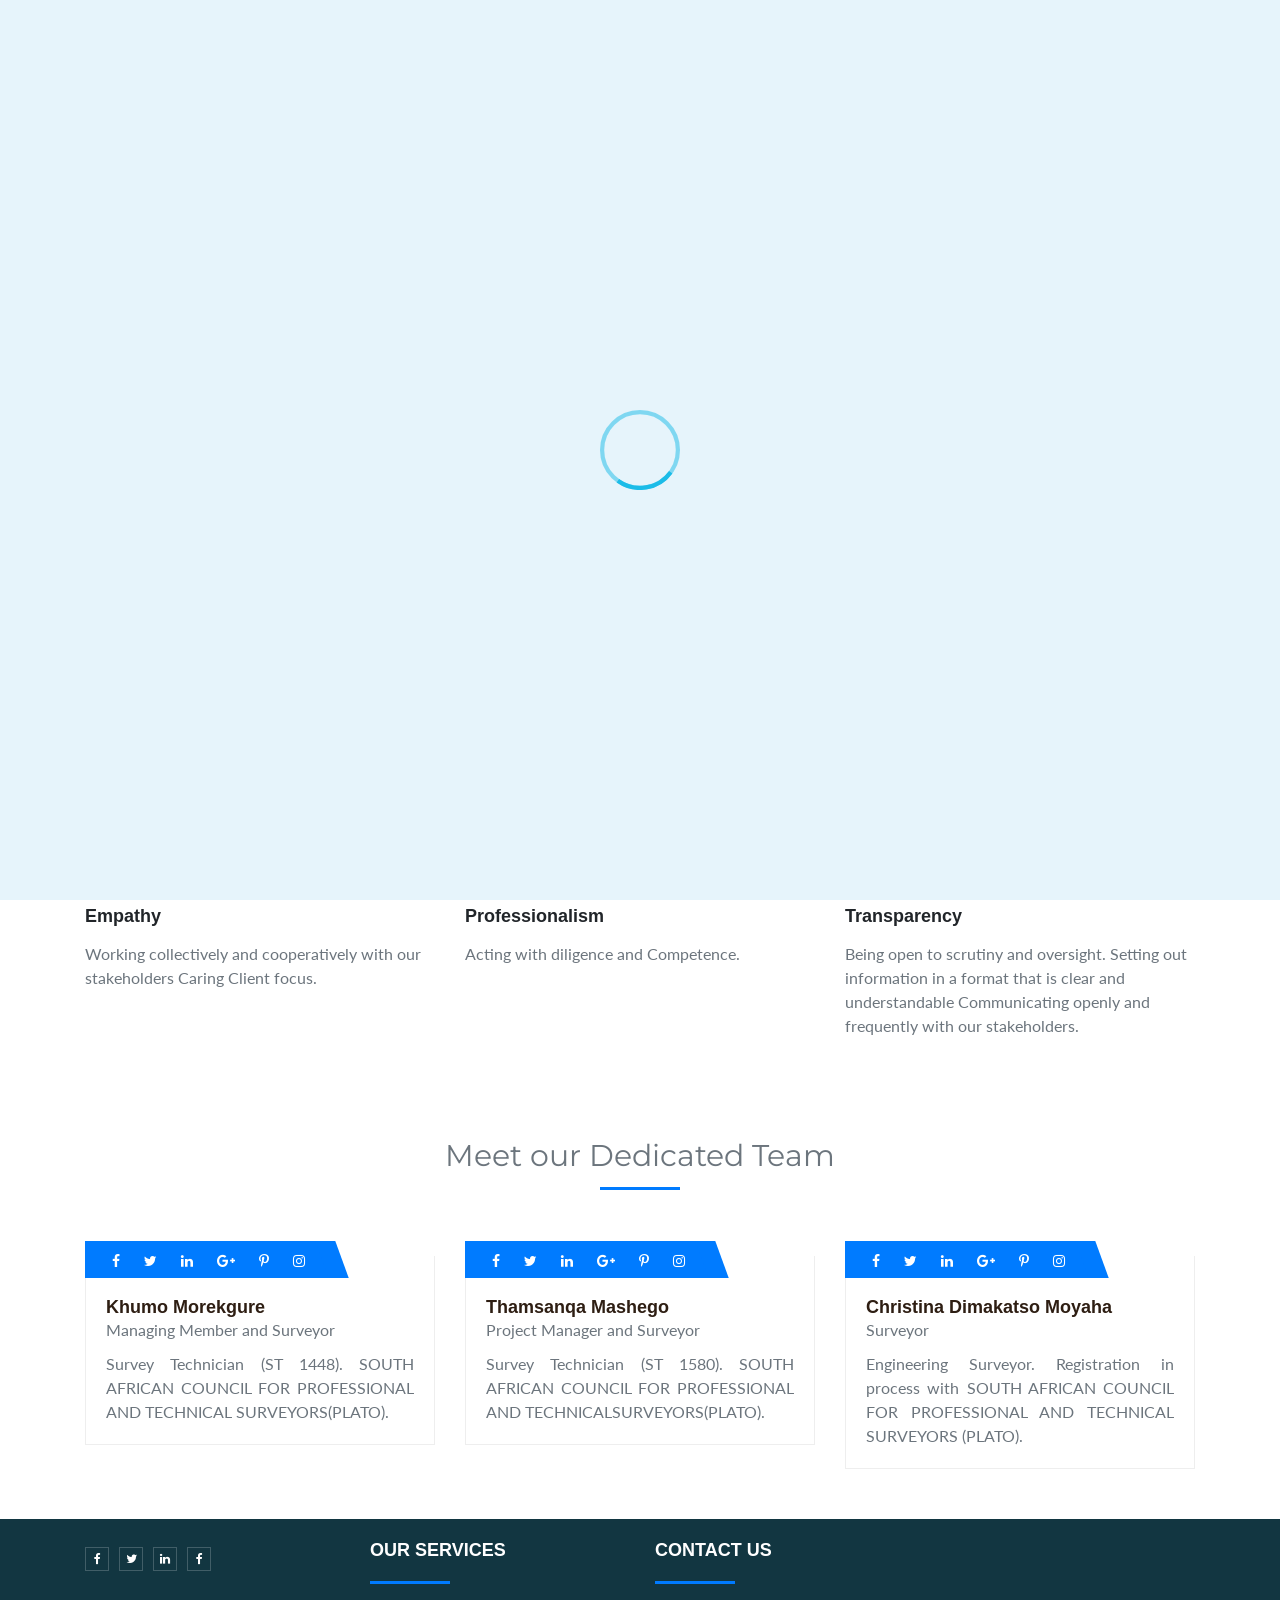
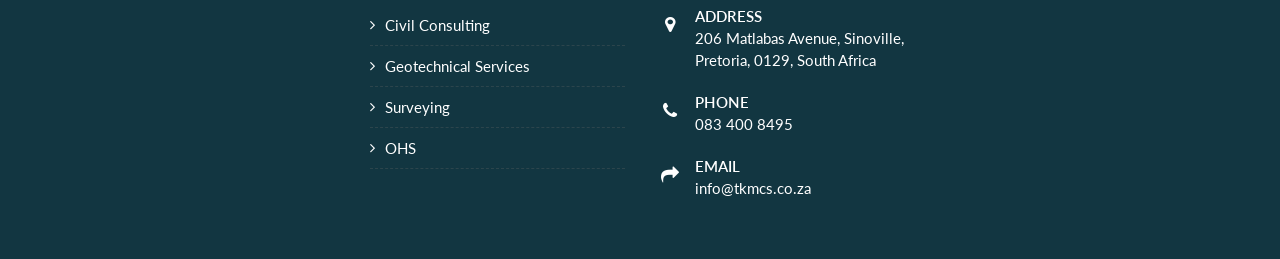
==== commit ac0d44d1: "fix mobile navbar" ====
--- a/aboutus.html
+++ b/aboutus.html
@@ -283,6 +283,9 @@
     <script src="js/dz.carousel.js"></script><!-- SORTCODE FUCTIONS  -->
     <script src="plugins/switcher/js/switcher.js"></script><!-- CONTACT JS  -->
     <script src="js/dz.ajax.js"></script><!-- CONTACT JS  -->
+    <script src="https://code.jquery.com/jquery-3.6.0.min.js"></script>
+<script src="https://cdnjs.cloudflare.com/ajax/libs/popper.js/1.14.7/umd/popper.min.js"></script>
+<script src="https://stackpath.bootstrapcdn.com/bootstrap/4.3.1/js/bootstrap.min.js"></script>
 
 </body>
 </html>
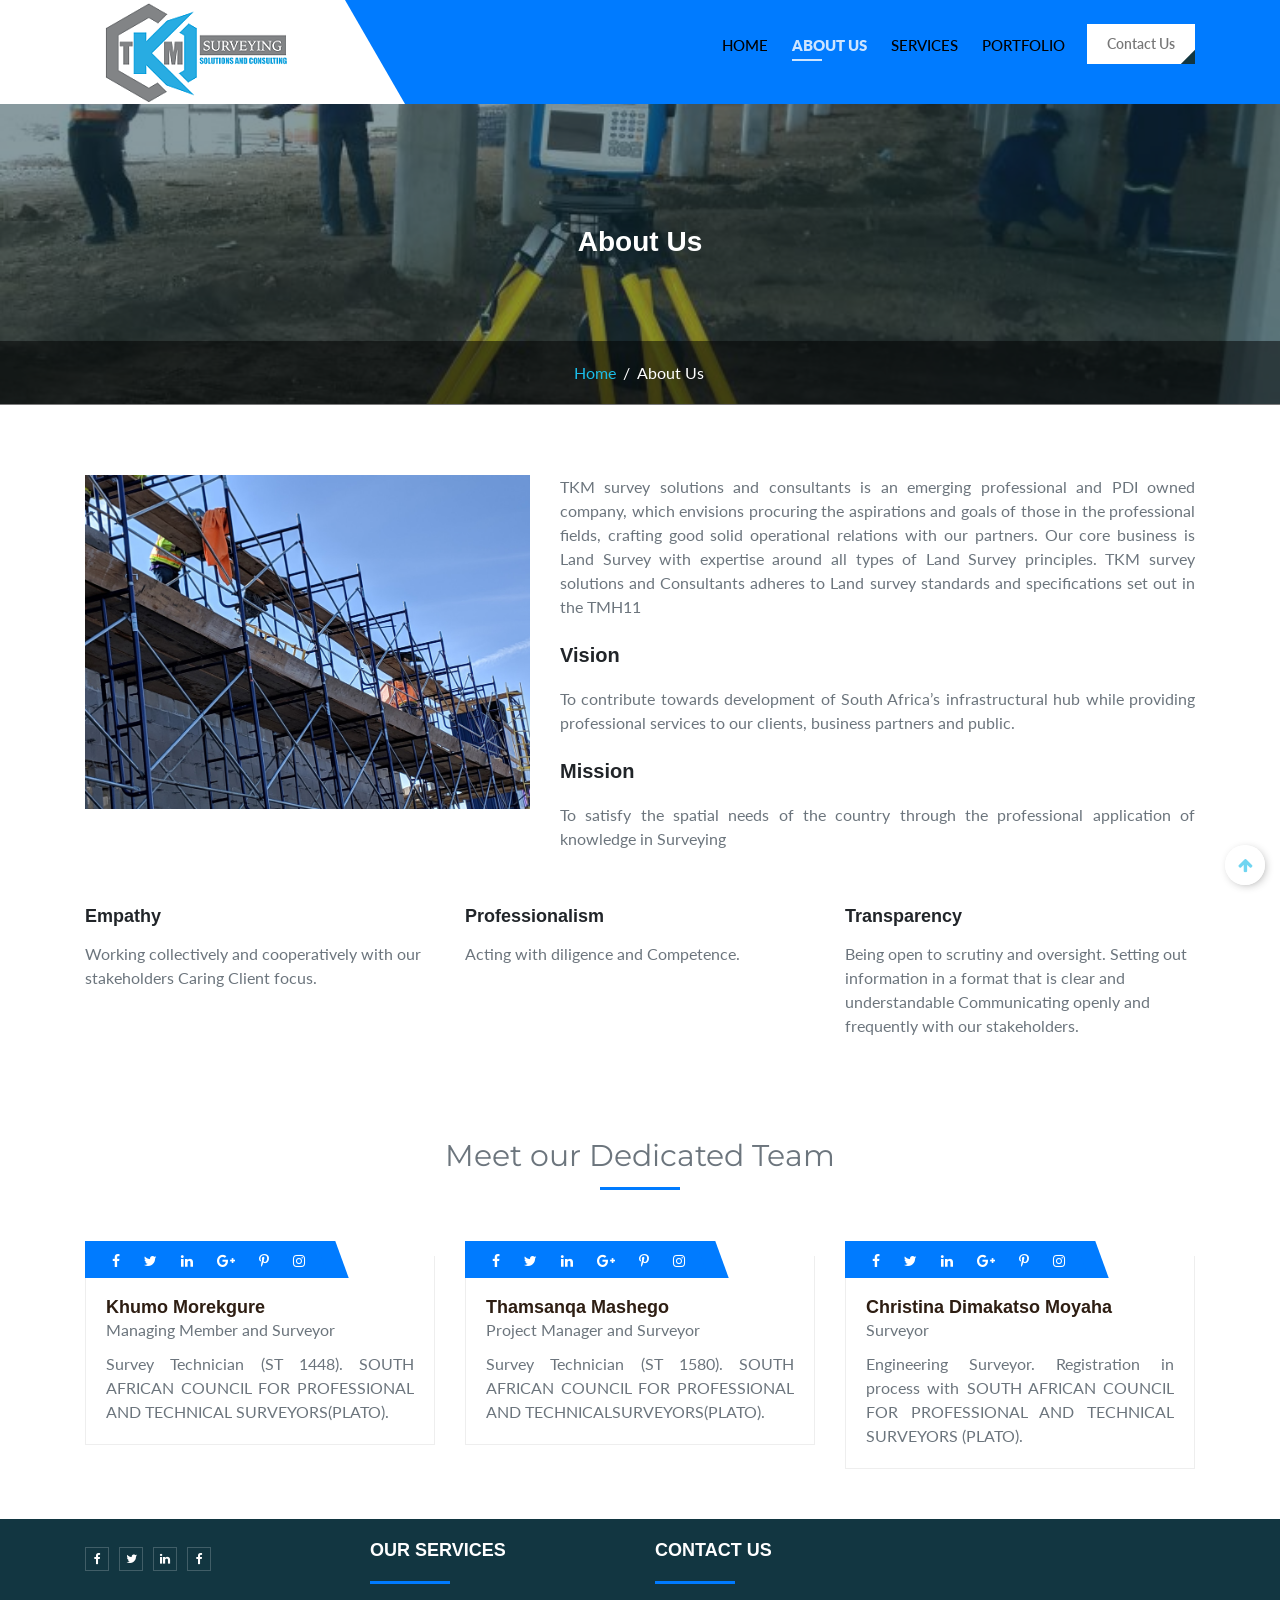
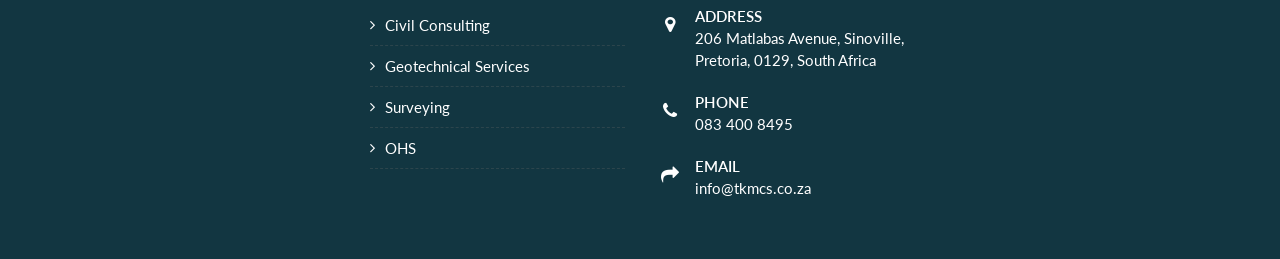
==== commit f4b76122: "Revert "fix mobile navbar" This reverts commit ac0d44d132126d997bca46cb65272d55775c2819." ====
--- a/aboutus.html
+++ b/aboutus.html
@@ -283,9 +283,6 @@
     <script src="js/dz.carousel.js"></script><!-- SORTCODE FUCTIONS  -->
     <script src="plugins/switcher/js/switcher.js"></script><!-- CONTACT JS  -->
     <script src="js/dz.ajax.js"></script><!-- CONTACT JS  -->
-    <script src="https://code.jquery.com/jquery-3.6.0.min.js"></script>
-<script src="https://cdnjs.cloudflare.com/ajax/libs/popper.js/1.14.7/umd/popper.min.js"></script>
-<script src="https://stackpath.bootstrapcdn.com/bootstrap/4.3.1/js/bootstrap.min.js"></script>
 
 </body>
 </html>
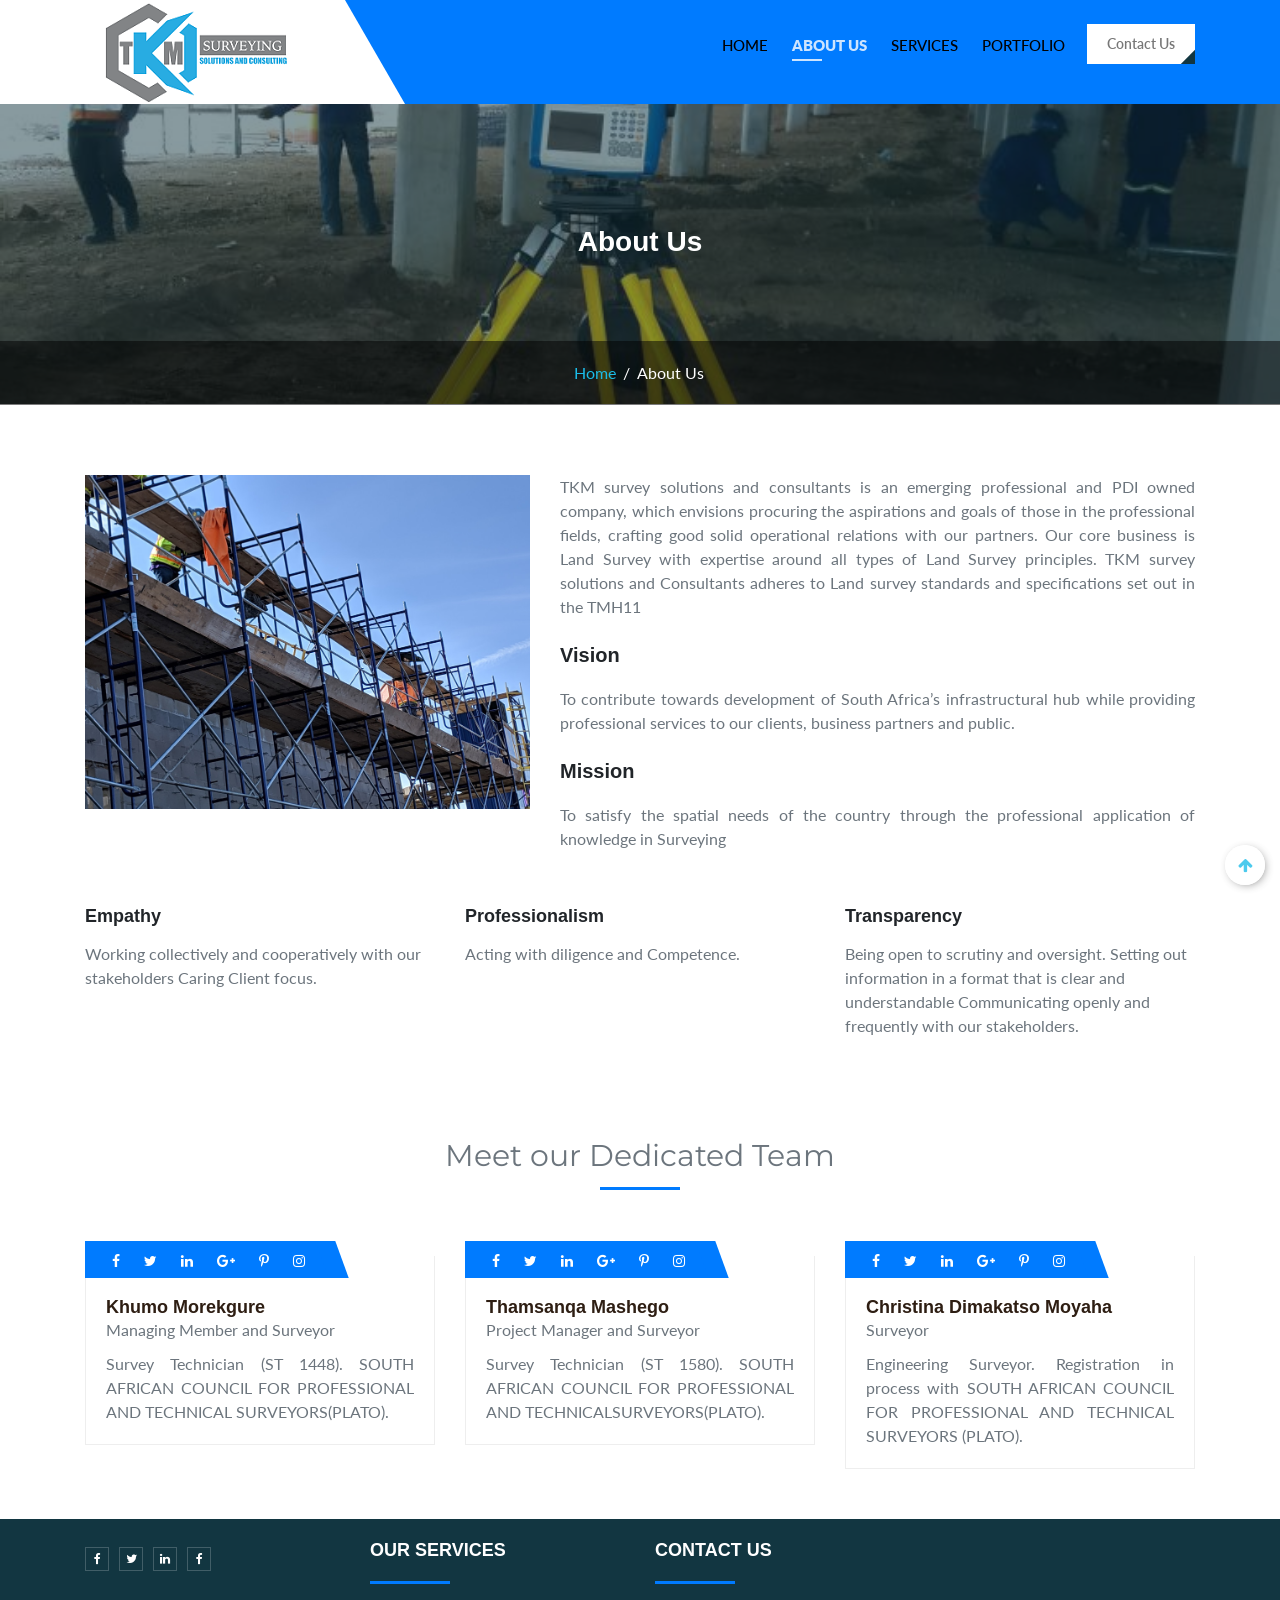
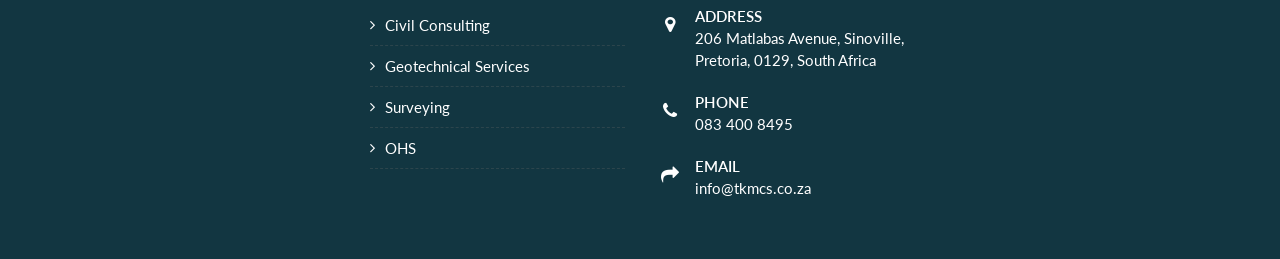
==== commit 286cccea: "fix mobile navbar bootstrap" ====
--- a/aboutus.html
+++ b/aboutus.html
@@ -283,6 +283,7 @@
     <script src="js/dz.carousel.js"></script><!-- SORTCODE FUCTIONS  -->
     <script src="plugins/switcher/js/switcher.js"></script><!-- CONTACT JS  -->
     <script src="js/dz.ajax.js"></script><!-- CONTACT JS  -->
+    <script src="https://stackpath.bootstrapcdn.com/bootstrap/4.3.1/js/bootstrap.min.js"></script>
 
 </body>
 </html>
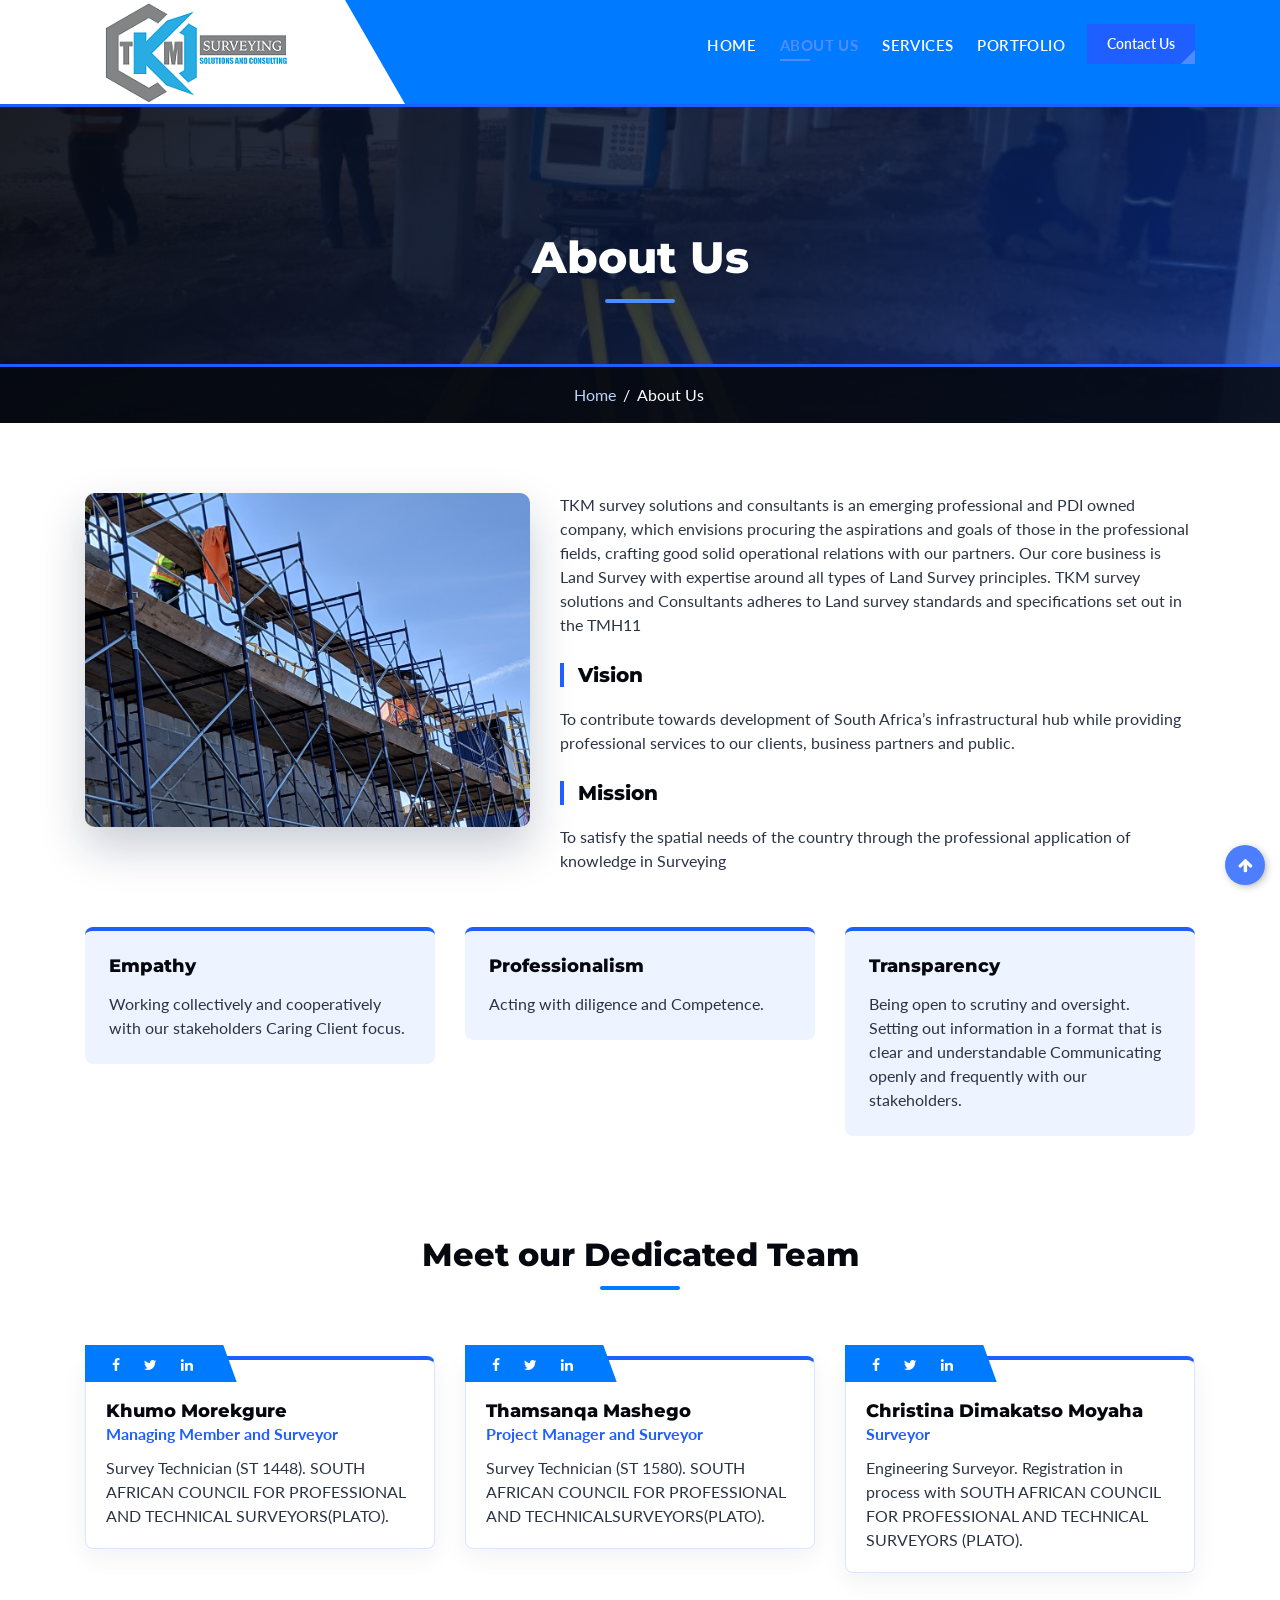
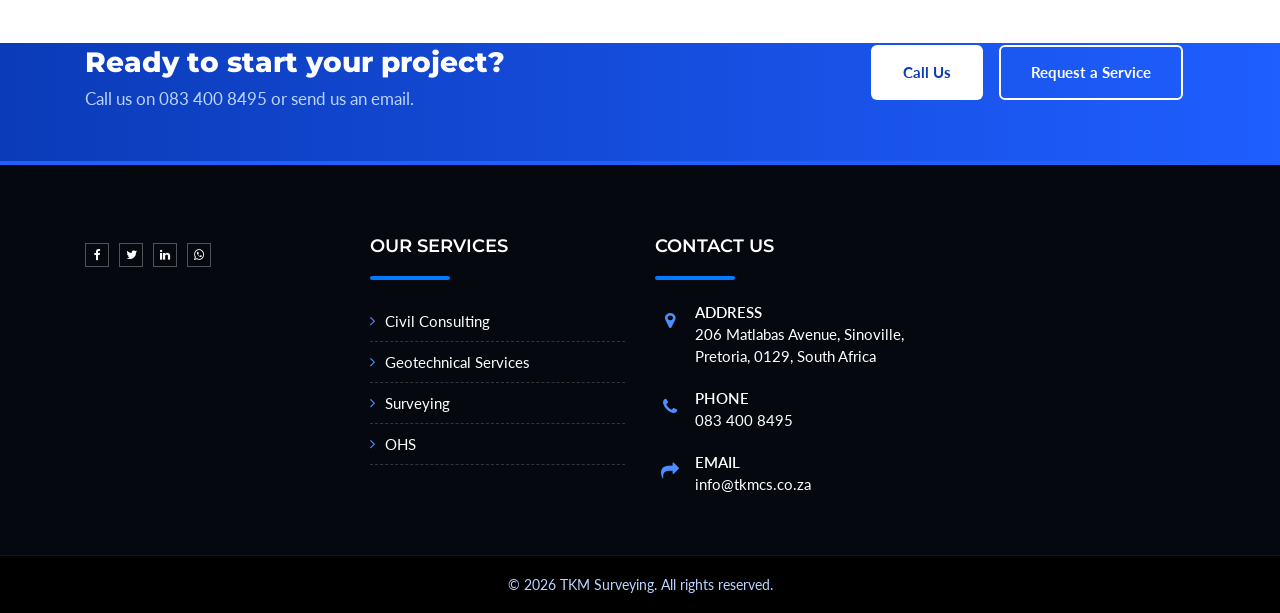
==== commit d9492ae3: "New design and GPR section" ====
--- a/aboutus.html
+++ b/aboutus.html
@@ -1,4 +1,4 @@
-﻿<!DOCTYPE html>
+<!DOCTYPE html>
 <html lang="en">
 <head>
     <meta charset="utf-8">
@@ -8,44 +8,35 @@
     <meta name="description" content="TKM Surveying Solutions and Consulting" />
     <meta name="format-detection" content="telephone=no">
 
-    <!-- FAVICONS ICON -->
     <link rel="icon" href="favicon.ico" type="image/x-icon" />
     <link rel="shortcut icon" type="image/x-icon" href="favicon.png" />
 
-    <!-- PAGE TITLE HERE -->
-    <title>TKM Surveying</title>
-
-    <!-- MOBILE SPECIFIC -->
+    <title>About Us | TKM Surveying</title>
+
     <meta name="viewport" content="width=device-width, initial-scale=1">
 
     <!--[if lt IE 9]>
     <script src="js/html5shiv.min.js"></script>
     <script src="js/respond.min.js"></script>
     <![endif]-->
-    <!-- STYLESHEETS -->
-    <link rel="stylesheet" href="/plugins/fontawesome/css/font-awesome.min.css">
-    <link rel="stylesheet" type="text/css" href="/css/plugins.css">
-    <link rel="stylesheet" type="text/css" href="/css/style.css">
-    <link class="skin" rel="stylesheet" type="text/css" href="/css/skin/skin-1.css">
-    <link rel="stylesheet" type="text/css" href="/css/templete.css">
-    <!-- Revolution Slider Css -->
-    <link rel="stylesheet" type="text/css" href="/plugins/revolution/css/settings.css">
-    <link rel="stylesheet" type="text/css" href="/plugins/revolution/css/navigation.css">
-    <!-- Revolution Navigation Style -->
-
+    <link rel="stylesheet" href="https://fonts.googleapis.com/css2?family=Lato:wght@400;700&family=Montserrat:wght@500;700;800&display=swap">
+    <link rel="stylesheet" href="plugins/fontawesome/css/font-awesome.min.css">
+    <link rel="stylesheet" type="text/css" href="css/plugins.css">
+    <link rel="stylesheet" type="text/css" href="css/style.css">
+    <link class="skin" rel="stylesheet" type="text/css" href="css/skin/skin-1.css">
+    <link rel="stylesheet" type="text/css" href="css/templete.css">
+    <link rel="stylesheet" type="text/css" href="plugins/revolution/css/settings.css">
+    <link rel="stylesheet" type="text/css" href="plugins/revolution/css/navigation.css">
 </head>
 <body id="bg">
     <div id="loading-area"></div>
     <div class="page-wraper">
         <!-- header -->
         <header class="site-header header-style-1 mo-left dark">
-            <!-- main header -->
             <div class="sticky-header header header-curve main-bar-wraper navbar-expand-lg">
                 <div class="main-bar bg-primary clearfix ">
                     <div class="container clearfix">
-                        <!-- website logo -->
                         <div class="logo-header mostion"><a href="index.html"><img src="images/logo2.png" width="193" height="89" alt=""></a></div>
-                        <!-- nav toggle button -->
                         <button class="navbar-toggler collapsed navicon justify-content-end" type="button" data-toggle="collapse" data-target="#navbarNavDropdown" aria-controls="navbarNavDropdown" aria-expanded="false" aria-label="Toggle navigation">
                             <span></span>
                             <span></span>
@@ -53,10 +44,9 @@
                         </button>
                         <div class="extra-nav disnone-md hidden-md">
                             <div class="extra-cell">
-                                <a href="booking.html" class="site-button white skew-secondry">Contact Us</a>
-                            </div>
-                        </div>
-                        <!-- main nav -->
+                                <a href="contactus.html" class="site-button white skew-secondry">Contact Us</a>
+                            </div>
+                        </div>
                         <div class="header-nav navbar-collapse collapse justify-content-end" id="navbarNavDropdown">
                             <ul class=" nav navbar-nav">
                                 <li><a href="index.html">Home</a></li>
@@ -69,10 +59,8 @@
                     </div>
                 </div>
             </div>
-            <!-- main header END -->
         </header>
         <!-- header END -->
-        <!-- Content -->
         <div class="page-content">
             <!-- inner page banner -->
             <div class="bnr-inr overlay-black-middle" style="background-image:url(images/mshandukani.jpg);">
@@ -82,8 +70,6 @@
                     </div>
                 </div>
             </div>
-            <!-- inner page banner END -->
-            <!-- Breadcrumb row -->
             <div class="breadcrumb-row">
                 <div class="container">
                     <ul class="list-inline">
@@ -92,11 +78,7 @@
                     </ul>
                 </div>
             </div>
-            <!-- Breadcrumb row END -->
-            <!-- contact -->
             <div class="clearfix">
-                <!-- About Company -->
-                <!-- Our Awesome Services -->
                 <div class="section-full bg-white content-inner-2">
                     <div class="container">
                         <div class="row">
@@ -142,8 +124,6 @@
                         </div>
                     </div>
                 </div>
-                <!-- About Company END -->
-                <!-- Team member -->
                 <div class="section-full bg-white content-inner">
                     <div class="container">
                         <div class="section-head text-center ">
@@ -154,7 +134,6 @@
                             <div class="row">
                                 <div class="col-md-4 col-lg-4 col-sm-6 m-b30">
                                     <div class="box">
-                                        <!--<div class="media"> <a href="#"><img src="images/our-team/pic1.jpg" alt=""></a> </div>-->
                                         <div class="info p-a20 p-t40 border-1">
                                             <h4 class="title m-tb0"><a href="#">Khumo Morekgure</a></h4>
                                             <div class="bg-primary skew-content-box">
@@ -162,9 +141,6 @@
                                                     <li><a class="fa fa-facebook"></a></li>
                                                     <li><a class="fa fa-twitter"></a></li>
                                                     <li><a class="fa fa-linkedin"></a></li>
-                                                    <li><a class="fa fa-google-plus"></a></li>
-                                                    <li><a class="fa fa-pinterest-p"></a></li>
-                                                    <li><a class="fa fa-instagram"></a></li>
                                                 </ul>
                                             </div>
                                             <span>Managing Member and Surveyor</span>
@@ -174,7 +150,6 @@
                                 </div>
                                 <div class="col-md-4 col-lg-4 col-sm-6 m-b30">
                                     <div class="box">
-                                        <!--<div class="media"> <a href="#"><img src="images/our-team/pic2.jpg" alt=""></a> </div>-->
                                         <div class="info p-a20 p-t40 border-1">
                                             <h4 class="title m-tb0"><a href="#">Thamsanqa Mashego</a></h4>
                                             <div class="bg-primary skew-content-box">
@@ -182,9 +157,6 @@
                                                     <li><a class="fa fa-facebook"></a></li>
                                                     <li><a class="fa fa-twitter"></a></li>
                                                     <li><a class="fa fa-linkedin"></a></li>
-                                                    <li><a class="fa fa-google-plus"></a></li>
-                                                    <li><a class="fa fa-pinterest-p"></a></li>
-                                                    <li><a class="fa fa-instagram"></a></li>
                                                 </ul>
                                             </div>
                                             <span>Project Manager and Surveyor</span>
@@ -192,9 +164,8 @@
                                         </div>
                                     </div>
                                 </div>
-                                <div class="col-md-4 col-lg-4 col-sm-6 m-b10">
+                                <div class="col-md-4 col-lg-4 col-sm-6 m-b30">
                                     <div class="box">
-                                        <!--<div class="media"> <a href="#"><img src="images/our-team/pic3.jpg" alt=""></a> </div>-->
                                         <div class="info p-a20 p-t40 border-1">
                                             <h4 class="title m-tb0"><a href="#">Christina Dimakatso Moyaha</a></h4>
                                             <div class="bg-primary skew-content-box">
@@ -202,9 +173,6 @@
                                                     <li><a class="fa fa-facebook"></a></li>
                                                     <li><a class="fa fa-twitter"></a></li>
                                                     <li><a class="fa fa-linkedin"></a></li>
-                                                    <li><a class="fa fa-google-plus"></a></li>
-                                                    <li><a class="fa fa-pinterest-p"></a></li>
-                                                    <li><a class="fa fa-instagram"></a></li>
                                                 </ul>
                                             </div>
                                             <span>Surveyor</span>
@@ -216,12 +184,23 @@
                         </div>
                     </div>
                 </div>
-                <!-- Team member -->
-            </div>
-            <!-- contact area  END -->
+            </div>
+
+            <!-- call to action -->
+            <section class="tkm-cta">
+                <div class="container tkm-cta-inner">
+                    <div>
+                        <h2>Ready to start your project?</h2>
+                        <p>Call us on 083 400 8495 or send us an email.</p>
+                    </div>
+                    <div>
+                        <a class="tkm-btn tkm-btn-white" href="tel:0834008495">Call Us</a>
+                        <a class="tkm-btn tkm-btn-ghost" href="contactus.html">Request a Service</a>
+                    </div>
+                </div>
+            </section>
         </div>
         <!-- Content END-->
-        <!-- Footer -->
         <footer class="site-footer">
             <div class="footer-top">
                 <div class="container">
@@ -232,7 +211,7 @@
                                     <li><a class="fa fa-facebook"></a></li>
                                     <li><a class="fa fa-twitter"></a></li>
                                     <li><a class="fa fa-linkedin"></a></li>
-                                    <li><a class="fa fa-facebook"></a></li>
+                                    <li><a class="fa fa-whatsapp"></a></li>
                                 </ul>
                             </div>
                         </div>
@@ -262,28 +241,26 @@
                     </div>
                 </div>
             </div>
+            <div class="footer-bottom">&copy; 2026 TKM Surveying. All rights reserved.</div>
         </footer>
-        <!-- Footer END-->
         <button class="scroltop fa fa-arrow-up"></button>
     </div>
-    <!-- JavaScript  files ========================================= -->
-    <script src="js/jquery.min.js"></script><!-- JQUERY.MIN JS -->
-    <script src="plugins/bootstrap/js/popper.min.js"></script><!-- BOOTSTRAP.MIN JS -->
-    <script src="plugins/bootstrap/js/bootstrap.min.js"></script><!-- BOOTSTRAP.MIN JS -->
-    <script src="plugins/bootstrap-select/bootstrap-select.min.js"></script><!-- FORM JS -->
-    <script src="plugins/bootstrap-touchspin/jquery.bootstrap-touchspin.js"></script><!-- FORM JS -->
-    <script src="plugins/magnific-popup/magnific-popup.js"></script><!-- MAGNIFIC POPUP JS -->
-    <script src="plugins/counter/waypoints.min.js"></script><!-- WAYPOINTS JS -->
-    <script src="plugins/counter/counterup.min.js"></script><!-- COUNTERUP JS -->
-    <script src="plugins/imagesloaded/imagesloaded.js"></script><!-- IMAGESLOADED -->
-    <script src="plugins/masonry/masonry-3.1.4.js"></script><!-- MASONRY -->
-    <script src="plugins/masonry/masonry.filter.js"></script><!-- MASONRY -->
-    <script src="plugins/owl-carousel/owl.carousel.js"></script><!-- OWL SLIDER -->
-    <script src="js/custom.js"></script><!-- CUSTOM FUCTIONS  -->
-    <script src="js/dz.carousel.js"></script><!-- SORTCODE FUCTIONS  -->
-    <script src="plugins/switcher/js/switcher.js"></script><!-- CONTACT JS  -->
-    <script src="js/dz.ajax.js"></script><!-- CONTACT JS  -->
+    <script src="js/jquery.min.js"></script>
+    <script src="plugins/bootstrap/js/popper.min.js"></script>
+    <script src="plugins/bootstrap/js/bootstrap.min.js"></script>
+    <script src="plugins/bootstrap-select/bootstrap-select.min.js"></script>
+    <script src="plugins/bootstrap-touchspin/jquery.bootstrap-touchspin.js"></script>
+    <script src="plugins/magnific-popup/magnific-popup.js"></script>
+    <script src="plugins/counter/waypoints.min.js"></script>
+    <script src="plugins/counter/counterup.min.js"></script>
+    <script src="plugins/imagesloaded/imagesloaded.js"></script>
+    <script src="plugins/masonry/masonry-3.1.4.js"></script>
+    <script src="plugins/masonry/masonry.filter.js"></script>
+    <script src="plugins/owl-carousel/owl.carousel.js"></script>
+    <script src="js/custom.js"></script>
+    <script src="js/dz.carousel.js"></script>
+    <script src="plugins/switcher/js/switcher.js"></script>
+    <script src="js/dz.ajax.js"></script>
     <script src="https://stackpath.bootstrapcdn.com/bootstrap/4.3.1/js/bootstrap.min.js"></script>
-
 </body>
 </html>
--- a/css/templete.css
+++ b/css/templete.css
@@ -3553,4 +3553,444 @@
 	.filters-style1 {
 		margin-bottom: 30px;
 	}
-}+	
+}
+/* =====================================================
+   TKM SURVEYING THEME V2  (blue shades + near-black + white)
+   Paste at the very BOTTOM of css/templete.css.
+   If you pasted the first theme before, DELETE it first.
+===================================================== */
+
+:root {
+    --ink:      #05080f;   /* near-black */
+    --navy:     #0a1a3f;   /* deep navy */
+    --blue-800: #0b3bb8;   /* dark blue */
+    --blue-600: #1f5eff;   /* main blue */
+    --blue-400: #4d8dff;   /* bright blue (use on dark) */
+    --blue-200: #bcd4ff;   /* soft blue */
+    --blue-50:  #eef4ff;   /* very light blue */
+    --white:    #ffffff;
+}
+
+/* ---------- Base ---------- */
+body, .page-wraper { background: var(--white); }
+body { color: #2b3445; }
+h1, h2, h3, h4, h5, h6 {
+    color: var(--ink);
+    font-family: 'Montserrat', 'Nunito', sans-serif;
+}
+a { color: var(--blue-600); }
+a:hover, a:focus, a:active { color: var(--blue-800); }
+::selection { background: var(--blue-600); color: var(--white); }
+::-moz-selection { background: var(--blue-600); color: var(--white); }
+
+.bg-primary,
+.separator.bg-primary { background-color: var(--blue-600); }
+.text-primary { color: var(--blue-600); }
+
+/* ---------- Header: near-black with blue accent line ---------- */
+.site-header .main-bar.bg-primary {
+    background-color: var(--ink);
+    border-bottom: 3px solid var(--blue-600);
+}
+.header-curve .logo-header:before,
+.header-curve .logo-header:after { background-color: var(--white); }
+
+@media only screen and (min-width: 992px) {
+    .site-header.header-style-1 .main-bar .header-nav .nav > li > a {
+        color: var(--white);
+        opacity: 1;
+        font-weight: 600;
+        letter-spacing: 0.4px;
+    }
+    .site-header.header-style-1 .main-bar .header-nav .nav > li.active > a,
+    .site-header.header-style-1 .main-bar .header-nav .nav > li:hover > a {
+        color: var(--blue-400);
+        opacity: 1;
+        font-weight: 700;
+    }
+    .header-style-1 .header-nav .nav > li.active > a:after,
+    .header-style-1 .header-nav .nav > li:hover > a:after {
+        background: var(--blue-400);
+    }
+}
+@media only screen and (max-width: 991px) {
+    [class*="bg-"] .header-nav .nav > li.active > a,
+    [class*="bg-"] .header-nav .nav > li:hover > a,
+    [class*="bg-"] .header-nav .nav > li.current-menu-item > a { color: var(--blue-600); }
+    .header-nav .nav > li > a:hover { background-color: var(--blue-50); }
+}
+
+/* ---------- Site buttons (header Contact Us etc.) ---------- */
+.site-button,
+.site-button.white {
+    background-color: var(--blue-600);
+    color: var(--white);
+}
+.site-button:hover, .site-button:focus, .site-button:active,
+.site-button.white:hover, .site-button.white:focus, .site-button.white:active {
+    background-color: var(--blue-800);
+    color: var(--white);
+}
+.skew-primary:after,
+.skew-secondry:after { background: var(--blue-400); }
+
+/* ---------- Slider ---------- */
+.tp-bannertimer.tp-bottom,
+.tp-bannertimer.tp-bottom.bg-primary { background-color: var(--blue-400); }
+.main-slider .erinyen.tparrows,
+.main-slider .erinyen .tp-arr-img-over { background: rgba(5, 8, 15, 0.55); }
+
+/* ---------- HOME: intro card (overlaps the slider) ---------- */
+.tkm-intro {
+    position: relative;
+    z-index: 20;
+    margin-top: -90px;
+    padding-bottom: 70px;
+}
+.tkm-intro-card {
+    background: linear-gradient(135deg, var(--ink) 0%, var(--navy) 55%, var(--blue-800) 100%);
+    border-radius: 10px;
+    padding: 52px 56px;
+    box-shadow: 0 25px 60px rgba(5, 8, 15, 0.35);
+    border-left: 6px solid var(--blue-400);
+}
+.tkm-eyebrow {
+    display: inline-block;
+    color: var(--blue-200);
+    font-size: 13px;
+    font-weight: 700;
+    letter-spacing: 3px;
+    text-transform: uppercase;
+    margin-bottom: 14px;
+}
+.tkm-intro-card h1 {
+    color: var(--white);
+    font-size: 40px;
+    line-height: 1.2;
+    font-weight: 800;
+    margin: 0 0 16px;
+    max-width: 760px;
+}
+.tkm-intro-card p {
+    color: var(--blue-200);
+    font-size: 18px;
+    line-height: 1.7;
+    max-width: 640px;
+    margin: 0 0 28px;
+    text-align: left;
+}
+.tkm-btn {
+    display: inline-block;
+    padding: 14px 30px;
+    font-weight: 700;
+    font-size: 15px;
+    border-radius: 6px;
+    margin: 0 12px 10px 0;
+    border: 2px solid transparent;
+    transition: all 0.2s linear;
+}
+.tkm-btn-primary { background: var(--blue-600); color: var(--white); }
+.tkm-btn-primary:hover { background: var(--blue-400); color: var(--ink); }
+.tkm-btn-ghost { border-color: var(--white); color: var(--white); background: transparent; }
+.tkm-btn-ghost:hover { background: var(--white); color: var(--ink); }
+.tkm-btn-white { background: var(--white); color: var(--blue-800); }
+.tkm-btn-white:hover { background: var(--ink); color: var(--white); }
+
+/* ---------- HOME: services ---------- */
+.tkm-services {
+    background: var(--blue-50);
+    padding: 80px 0 90px;
+}
+.tkm-head { text-align: center; margin-bottom: 48px; }
+.tkm-head h2 {
+    font-size: 34px;
+    font-weight: 800;
+    margin: 0 0 14px;
+    color: var(--ink);
+}
+.tkm-head h2:after {
+    content: "";
+    display: block;
+    width: 60px;
+    height: 4px;
+    background: var(--blue-600);
+    border-radius: 2px;
+    margin: 14px auto 0;
+}
+.tkm-head p { text-align: center; max-width: 560px; margin: 0 auto; color: #4a5568; }
+.tkm-grid {
+    display: grid;
+    grid-template-columns: repeat(4, 1fr);
+    gap: 24px;
+}
+.tkm-card {
+    display: block;
+    background: var(--white);
+    border-top: 4px solid var(--blue-600);
+    border-radius: 8px;
+    padding: 34px 26px;
+    box-shadow: 0 10px 30px rgba(10, 26, 63, 0.08);
+    transition: all 0.25s ease;
+}
+.tkm-card .tkm-icon {
+    width: 64px;
+    height: 64px;
+    line-height: 64px;
+    text-align: center;
+    border-radius: 50%;
+    background: var(--blue-50);
+    color: var(--blue-600);
+    font-size: 26px;
+    margin-bottom: 20px;
+    transition: all 0.25s ease;
+}
+.tkm-card h3 { font-size: 19px; font-weight: 700; margin: 0 0 10px; color: var(--ink); }
+.tkm-card p { text-align: left; font-size: 15px; line-height: 1.7; margin: 0; color: #4a5568; }
+.tkm-card:hover {
+    background: var(--navy);
+    border-top-color: var(--blue-400);
+    transform: translateY(-8px);
+}
+.tkm-card:hover h3 { color: var(--white); }
+.tkm-card:hover p { color: var(--blue-200); }
+.tkm-card:hover .tkm-icon { background: var(--blue-600); color: var(--white); }
+
+/* ---------- HOME: call-to-action band ---------- */
+.tkm-cta {
+    background: linear-gradient(90deg, var(--blue-800) 0%, var(--blue-600) 100%);
+    padding: 50px 0;
+}
+.tkm-cta-inner {
+    display: flex;
+    align-items: center;
+    justify-content: space-between;
+    flex-wrap: wrap;
+    gap: 20px;
+}
+.tkm-cta h2 { color: var(--white); font-size: 28px; font-weight: 800; margin: 0 0 6px; }
+.tkm-cta p { color: var(--blue-200); margin: 0; text-align: left; font-size: 17px; }
+
+/* ---------- Footer: near-black ---------- */
+.footer-top {
+    background: var(--ink);
+    border-top: 4px solid var(--blue-600);
+}
+.footer-bottom {
+    background: #000000;
+    border-top: 1px solid rgba(255, 255, 255, 0.08);
+    padding: 18px 0;
+    text-align: center;
+    font-size: 14px;
+    color: var(--blue-200);
+}
+footer, footer p, footer strong, footer b,
+footer h1, footer h2, footer h3, footer h4, footer h5, footer h6,
+footer a, footer a:visited { color: var(--white); }
+footer a:hover, footer a:focus, footer a:active,
+.site-footer .widget_services ul li a:hover { color: var(--blue-400); }
+footer .separator.bg-primary { background-color: var(--blue-400); }
+footer .widget_services ul li:before,
+footer .widget_getintuch i { color: var(--blue-400); }
+footer .widget_services ul li { border-bottom: 1px dashed rgba(255, 255, 255, 0.18); }
+.social-icon.dez-border li a {
+    border: 1px solid rgba(255, 255, 255, 0.3);
+    color: var(--white);
+}
+.social-icon.dez-border li a:hover {
+    background: var(--blue-600);
+    border-color: var(--blue-600);
+}
+
+/* ---------- Scroll-to-top ---------- */
+button.scroltop {
+    background: var(--blue-600);
+    border-color: var(--blue-600);
+    color: var(--white);
+}
+button.scroltop:hover { background: var(--ink); color: var(--white); }
+
+/* ---------- Other accents (inner pages) ---------- */
+.header-nav .nav > li .sub-menu li a:hover,
+.header-nav .nav > li .sub-menu li:hover > a { color: var(--blue-600); }
+blockquote { border-left-color: var(--blue-600); }
+blockquote:before { color: var(--blue-600); }
+.pagination > .active > a, .pagination > .active > span { background-color: var(--blue-600); }
+.list-num-count > li:before { background: var(--blue-600); }
+.owl-prev, .owl-next { background-color: var(--ink); border-color: var(--ink); }
+.owl-prev:hover, .owl-next:hover { background-color: var(--blue-600); border-color: var(--blue-600); }
+.form-control:focus { border-color: var(--blue-600); }
+
+/* ---------- Responsive ---------- */
+@media only screen and (max-width: 991px) {
+    .tkm-grid { grid-template-columns: repeat(2, 1fr); }
+    .tkm-intro { margin-top: -50px; }
+    .tkm-intro-card { padding: 38px 30px; }
+    .tkm-intro-card h1 { font-size: 32px; }
+}
+@media only screen and (max-width: 575px) {
+    .tkm-grid { grid-template-columns: 1fr; }
+    .tkm-intro { margin-top: -30px; padding-bottom: 50px; }
+    .tkm-intro-card { padding: 28px 20px; }
+    .tkm-intro-card h1 { font-size: 26px; }
+    .tkm-intro-card p { font-size: 16px; }
+    .tkm-services { padding: 55px 0 60px; }
+    .tkm-head h2 { font-size: 27px; }
+    .tkm-cta h2 { font-size: 23px; }
+}
+/* =====================================================
+   TKM INNER PAGES ADD-ON  (About, Services, Portfolio, Contact)
+   Paste at the very BOTTOM of css/templete.css,
+   BELOW the V2 theme block. Needs the V2 block above it.
+===================================================== */
+
+/* ---------- Page banner ---------- */
+.bnr-inr { height: 320px; }
+.bnr-inr.overlay-black-middle:after {
+    background: linear-gradient(135deg, rgba(5, 8, 15, 0.92) 0%, rgba(10, 26, 63, 0.82) 55%, rgba(11, 59, 184, 0.65) 100%);
+    opacity: 1;
+}
+.bnr-inr h1 {
+    color: var(--white);
+    font-size: 44px;
+    font-weight: 800;
+    line-height: 1.2;
+    margin: 0;
+}
+.bnr-inr h1:after {
+    content: "";
+    display: block;
+    width: 70px;
+    height: 4px;
+    background: var(--blue-400);
+    border-radius: 2px;
+    margin: 16px auto 0;
+}
+
+/* ---------- Breadcrumb ---------- */
+.breadcrumb-row {
+    background: rgba(5, 8, 15, 0.88);
+    border-top: 3px solid var(--blue-600);
+    padding: 16px 0;
+}
+.breadcrumb-row ul li,
+.breadcrumb-row ul li:last-child { color: var(--white); }
+.breadcrumb-row ul li a { color: var(--blue-200); }
+.breadcrumb-row ul li a:hover { color: var(--white); }
+
+/* ---------- General inner content ---------- */
+.page-content p { text-align: left; }
+.section-head h3.h3 { font-size: 32px; font-weight: 800; color: var(--ink); }
+.separator.bg-primary { background-color: var(--blue-600); height: 4px; border-radius: 2px; }
+
+/* ---------- About ---------- */
+.content-inner-2 .worker img {
+    border-radius: 10px;
+    box-shadow: 0 20px 45px rgba(10, 26, 63, 0.22);
+}
+.content-inner-2 h3.m-t10 {
+    border-left: 4px solid var(--blue-600);
+    padding-left: 14px;
+    margin-top: 26px;
+    font-weight: 800;
+}
+.content-inner-2 .icon-bx-wraper.left {
+    background: var(--blue-50);
+    border-top: 4px solid var(--blue-600);
+    border-radius: 8px;
+    padding: 24px;
+    transition: all 0.25s ease;
+}
+.content-inner-2 .icon-bx-wraper.left:hover {
+    background: var(--navy);
+    transform: translateY(-6px);
+}
+.content-inner-2 .icon-bx-wraper.left:hover h4,
+.content-inner-2 .icon-bx-wraper.left:hover .icon-cell { color: var(--white); }
+.content-inner-2 .icon-bx-wraper.left:hover p { color: var(--blue-200); }
+.icon-bx-wraper .icon-cell { color: var(--blue-600); }
+.icon-bx-wraper h4.tilte { font-weight: 800; color: var(--ink); }
+
+/* team cards */
+.box .info.border-1 {
+    background: var(--white);
+    border: 1px solid #dbe5ff;
+    border-top: 4px solid var(--blue-600);
+    border-radius: 8px;
+    box-shadow: 0 8px 24px rgba(10, 26, 63, 0.06);
+    transition: all 0.25s ease;
+}
+.box:hover .info.border-1 {
+    transform: translateY(-6px);
+    box-shadow: 0 18px 40px rgba(10, 26, 63, 0.16);
+}
+.box .info h4.title a { color: var(--ink); font-weight: 800; }
+.box .info > span { color: var(--blue-600); font-weight: 700; }
+.skew-content-box { background: var(--blue-600); }
+
+/* ---------- Services ---------- */
+.site-filters .site-button-secondry,
+.site-button-secondry {
+    background: var(--ink);
+    color: var(--white);
+    border-radius: 6px;
+}
+.site-button-secondry:hover,
+.site-button-secondry:focus { background: var(--blue-800); color: var(--white); }
+.site-filters .active > [class*="site-button"] {
+    background: var(--blue-600);
+    color: var(--white);
+}
+.gallery-listing .gallery-box {
+    background: var(--white);
+    border: 1px solid #dbe5ff;
+    border-top: 4px solid var(--blue-600);
+    border-radius: 8px;
+    padding: 26px;
+    box-shadow: 0 8px 24px rgba(10, 26, 63, 0.06);
+    transition: all 0.25s ease;
+}
+.gallery-listing .gallery-box:hover {
+    transform: translateY(-6px);
+    box-shadow: 0 18px 40px rgba(10, 26, 63, 0.16);
+}
+.gallery-box h2 { font-size: 22px; font-weight: 800; margin: 0 0 12px; color: var(--ink); }
+.gallery-box .thum { border-radius: 6px; overflow: hidden; }
+.img-overlay1:before,
+.img-overlay1:after { background: var(--navy); }
+
+/* ---------- Portfolio ---------- */
+.box h4.title.m-t0 {
+    border-left: 4px solid var(--blue-600);
+    padding-left: 12px;
+    font-weight: 800;
+    color: var(--ink);
+    margin-bottom: 14px;
+}
+.box .media {
+    border-radius: 8px;
+    overflow: hidden;
+    box-shadow: 0 10px 28px rgba(10, 26, 63, 0.14);
+}
+.box .media img { transition: transform 0.4s ease; }
+.box:hover .media img { transform: scale(1.06); }
+
+/* ---------- Contact page (form colours were yellow) ---------- */
+.contact-style-1 .bg-gray { background: var(--blue-50); }
+.contact-style-1 .tkm-service-item:hover,
+.contact-style-1 .tkm-service-item.selected {
+    border-color: var(--blue-600);
+    background: var(--blue-50);
+}
+.contact-style-1 .tkm-service-item input[type="checkbox"] { accent-color: var(--blue-600); }
+.contact-style-1 .tkm-group-label { color: var(--blue-600); }
+.contact-style-1 .tkm-btn-em { background: var(--blue-600); color: var(--white); }
+.contact-style-1 .tkm-btn-em:hover { background: var(--blue-800); }
+.contact-style-1 .tkm-btn-em svg { stroke: var(--white); }
+.contact-style-1 .icon-bx-xs.bg-primary { background: var(--blue-600); }
+
+/* ---------- Responsive ---------- */
+@media only screen and (max-width: 767px) {
+    .bnr-inr { height: 240px; }
+    .bnr-inr h1 { font-size: 30px; }
+}
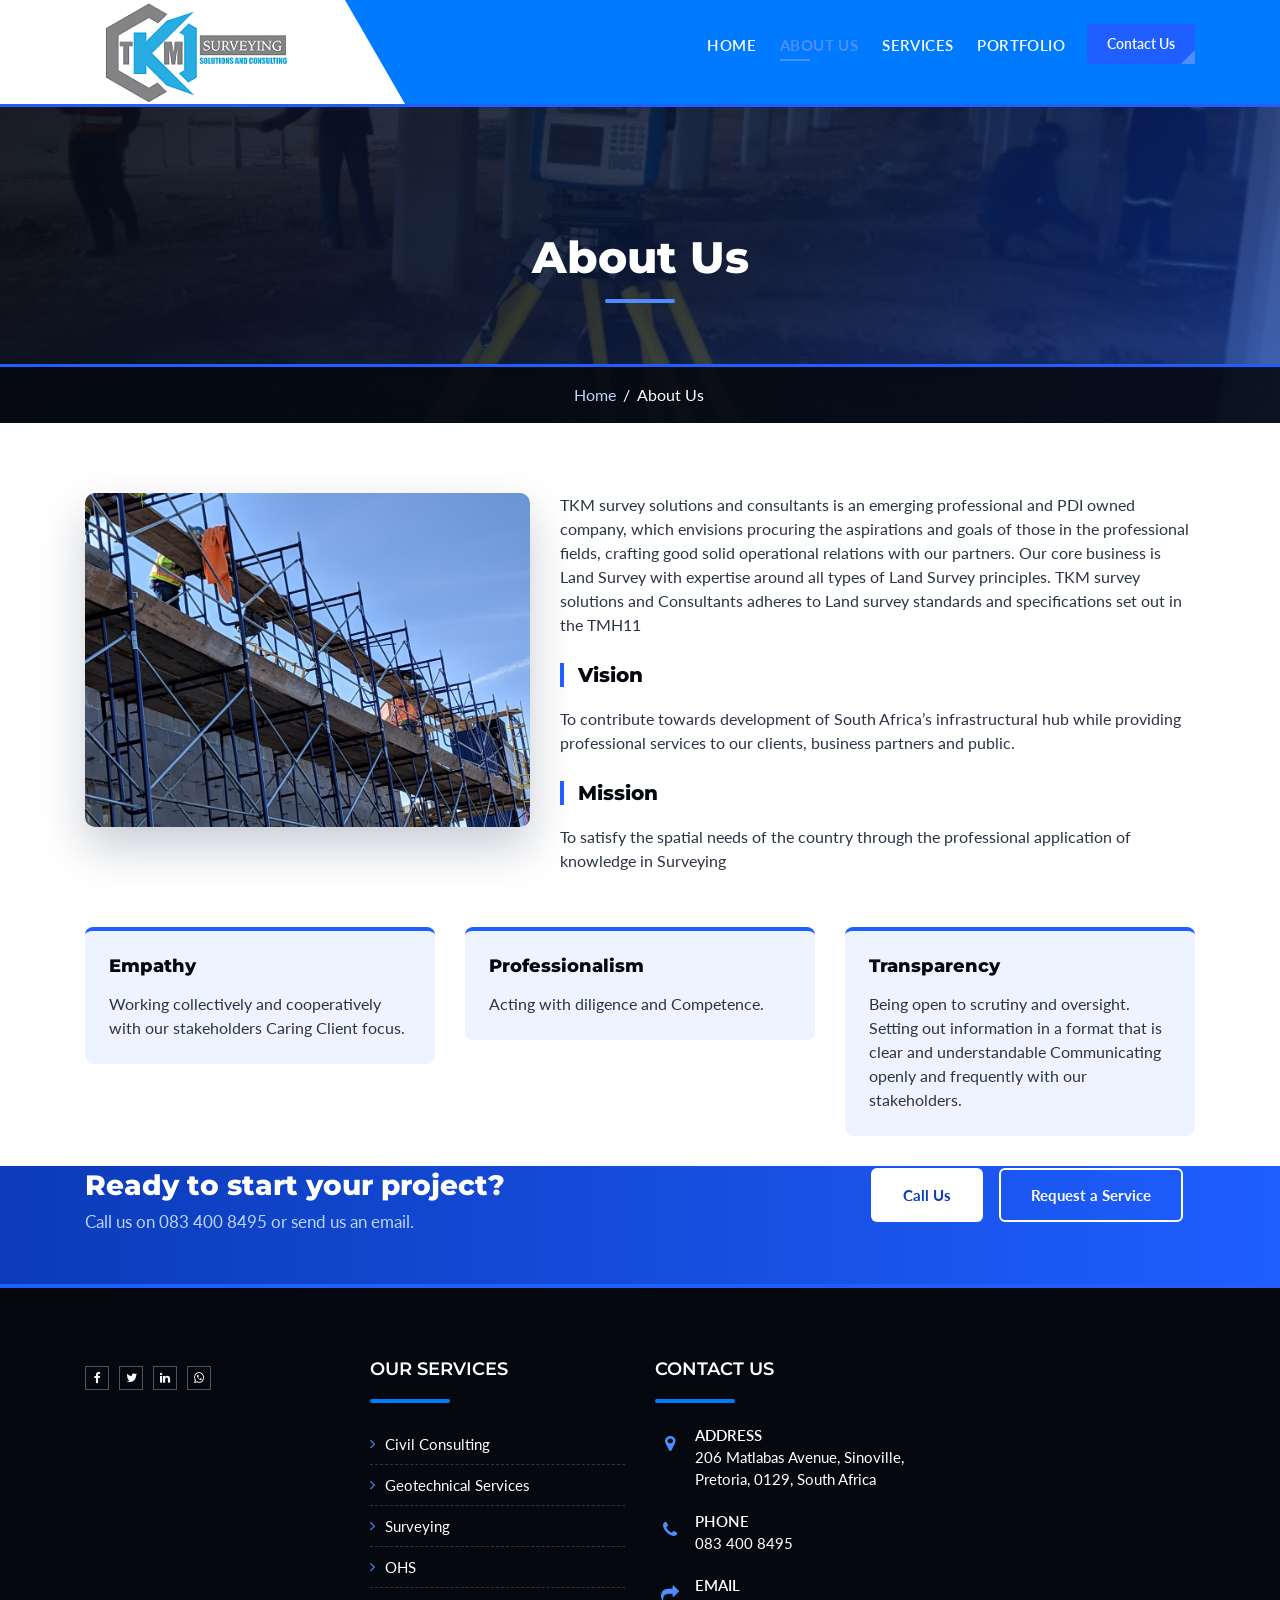
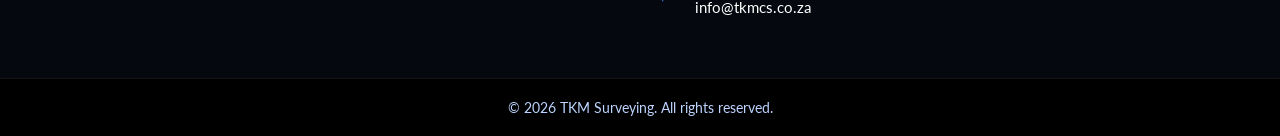
==== commit b8736b00: "Remove team section from About Us" ====
--- a/aboutus.html
+++ b/aboutus.html
@@ -124,66 +124,6 @@
                         </div>
                     </div>
                 </div>
-                <div class="section-full bg-white content-inner">
-                    <div class="container">
-                        <div class="section-head text-center ">
-                            <h3 class="h3">Meet our Dedicated Team</h3>
-                            <div class="separator bg-primary"></div>
-                        </div>
-                        <div class="section-content ">
-                            <div class="row">
-                                <div class="col-md-4 col-lg-4 col-sm-6 m-b30">
-                                    <div class="box">
-                                        <div class="info p-a20 p-t40 border-1">
-                                            <h4 class="title m-tb0"><a href="#">Khumo Morekgure</a></h4>
-                                            <div class="bg-primary skew-content-box">
-                                                <ul class="social-icon">
-                                                    <li><a class="fa fa-facebook"></a></li>
-                                                    <li><a class="fa fa-twitter"></a></li>
-                                                    <li><a class="fa fa-linkedin"></a></li>
-                                                </ul>
-                                            </div>
-                                            <span>Managing Member and Surveyor</span>
-                                            <p class="m-t10 m-b0">Survey Technician (ST 1448). SOUTH AFRICAN COUNCIL FOR PROFESSIONAL AND TECHNICAL SURVEYORS(PLATO).</p>
-                                        </div>
-                                    </div>
-                                </div>
-                                <div class="col-md-4 col-lg-4 col-sm-6 m-b30">
-                                    <div class="box">
-                                        <div class="info p-a20 p-t40 border-1">
-                                            <h4 class="title m-tb0"><a href="#">Thamsanqa Mashego</a></h4>
-                                            <div class="bg-primary skew-content-box">
-                                                <ul class="social-icon">
-                                                    <li><a class="fa fa-facebook"></a></li>
-                                                    <li><a class="fa fa-twitter"></a></li>
-                                                    <li><a class="fa fa-linkedin"></a></li>
-                                                </ul>
-                                            </div>
-                                            <span>Project Manager and Surveyor</span>
-                                            <p class="m-t10 m-b0">Survey Technician (ST 1580). SOUTH AFRICAN COUNCIL FOR PROFESSIONAL AND TECHNICALSURVEYORS(PLATO).</p>
-                                        </div>
-                                    </div>
-                                </div>
-                                <div class="col-md-4 col-lg-4 col-sm-6 m-b30">
-                                    <div class="box">
-                                        <div class="info p-a20 p-t40 border-1">
-                                            <h4 class="title m-tb0"><a href="#">Christina Dimakatso Moyaha</a></h4>
-                                            <div class="bg-primary skew-content-box">
-                                                <ul class="social-icon">
-                                                    <li><a class="fa fa-facebook"></a></li>
-                                                    <li><a class="fa fa-twitter"></a></li>
-                                                    <li><a class="fa fa-linkedin"></a></li>
-                                                </ul>
-                                            </div>
-                                            <span>Surveyor</span>
-                                            <p class="m-t10 m-b0">Engineering Surveyor. Registration in process with SOUTH AFRICAN COUNCIL FOR PROFESSIONAL AND TECHNICAL SURVEYORS (PLATO).</p>
-                                        </div>
-                                    </div>
-                                </div>
-                            </div>
-                        </div>
-                    </div>
-                </div>
             </div>
 
             <!-- call to action -->
